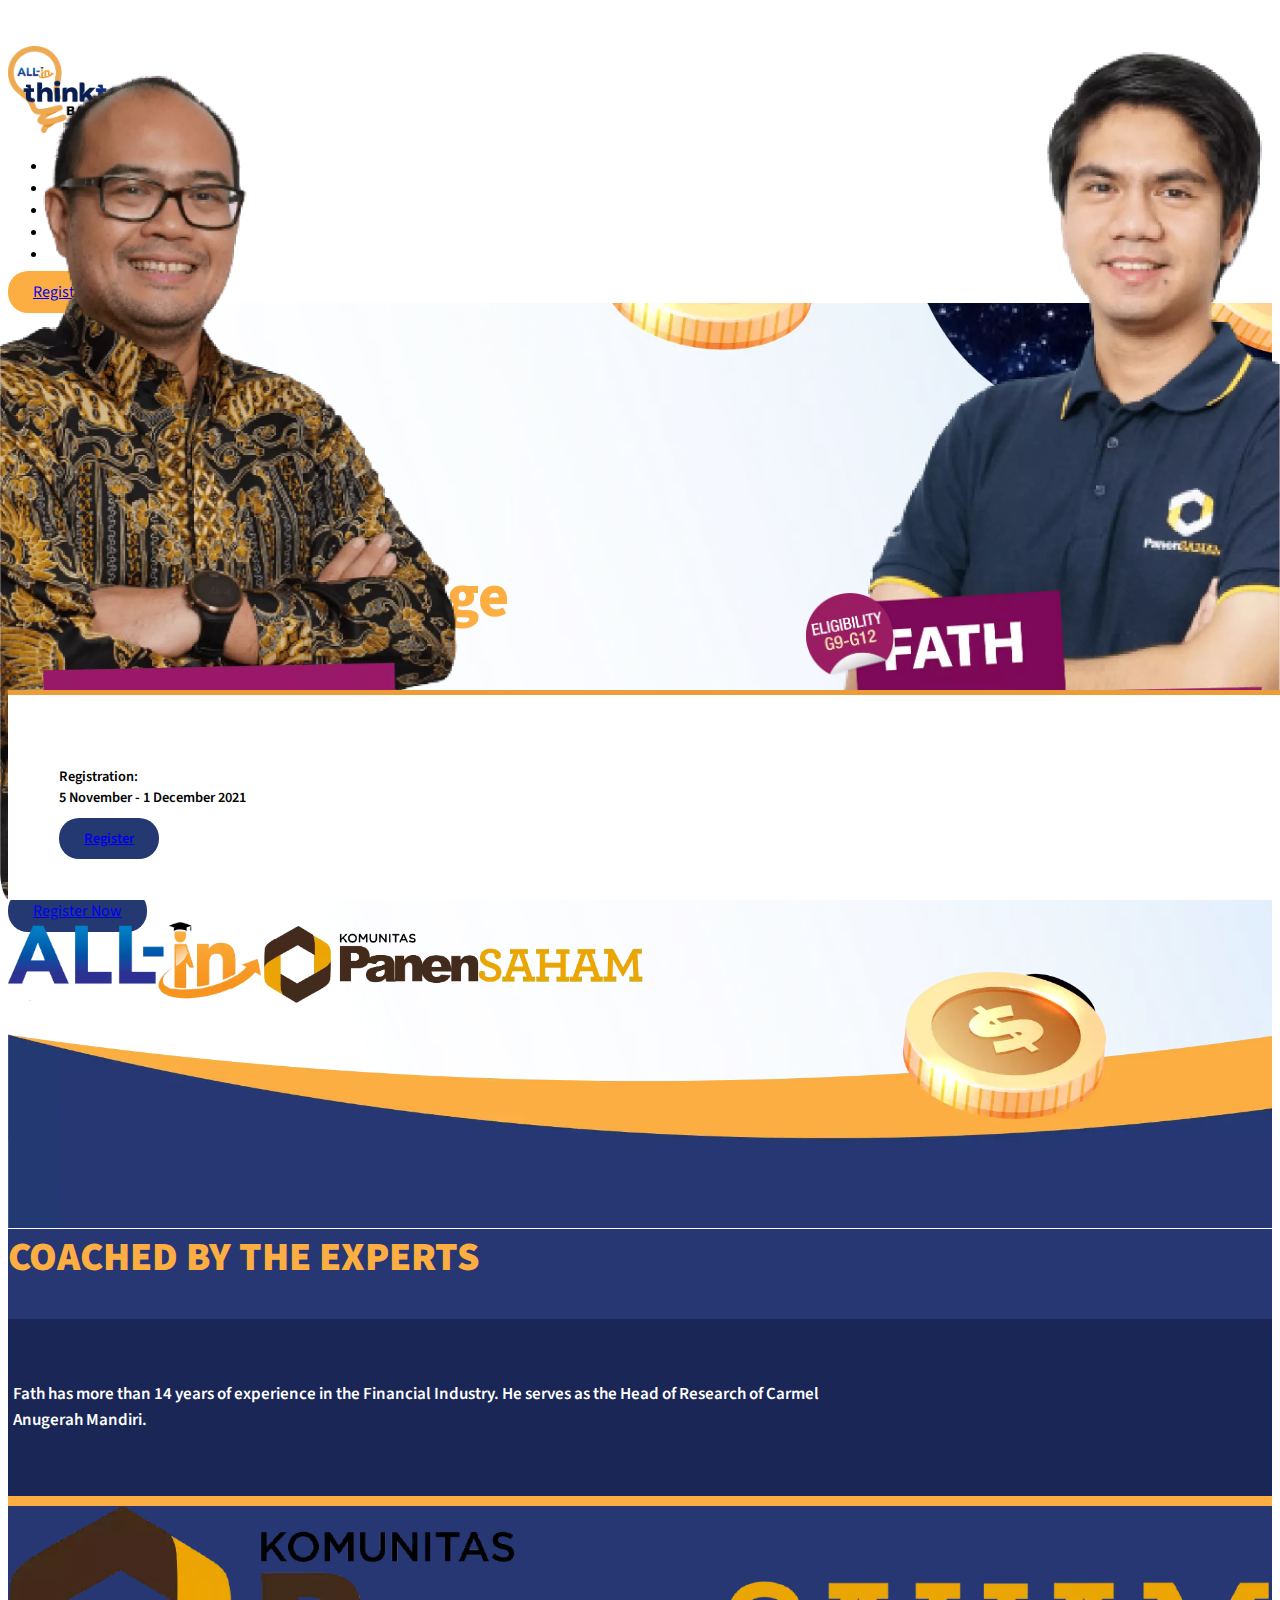
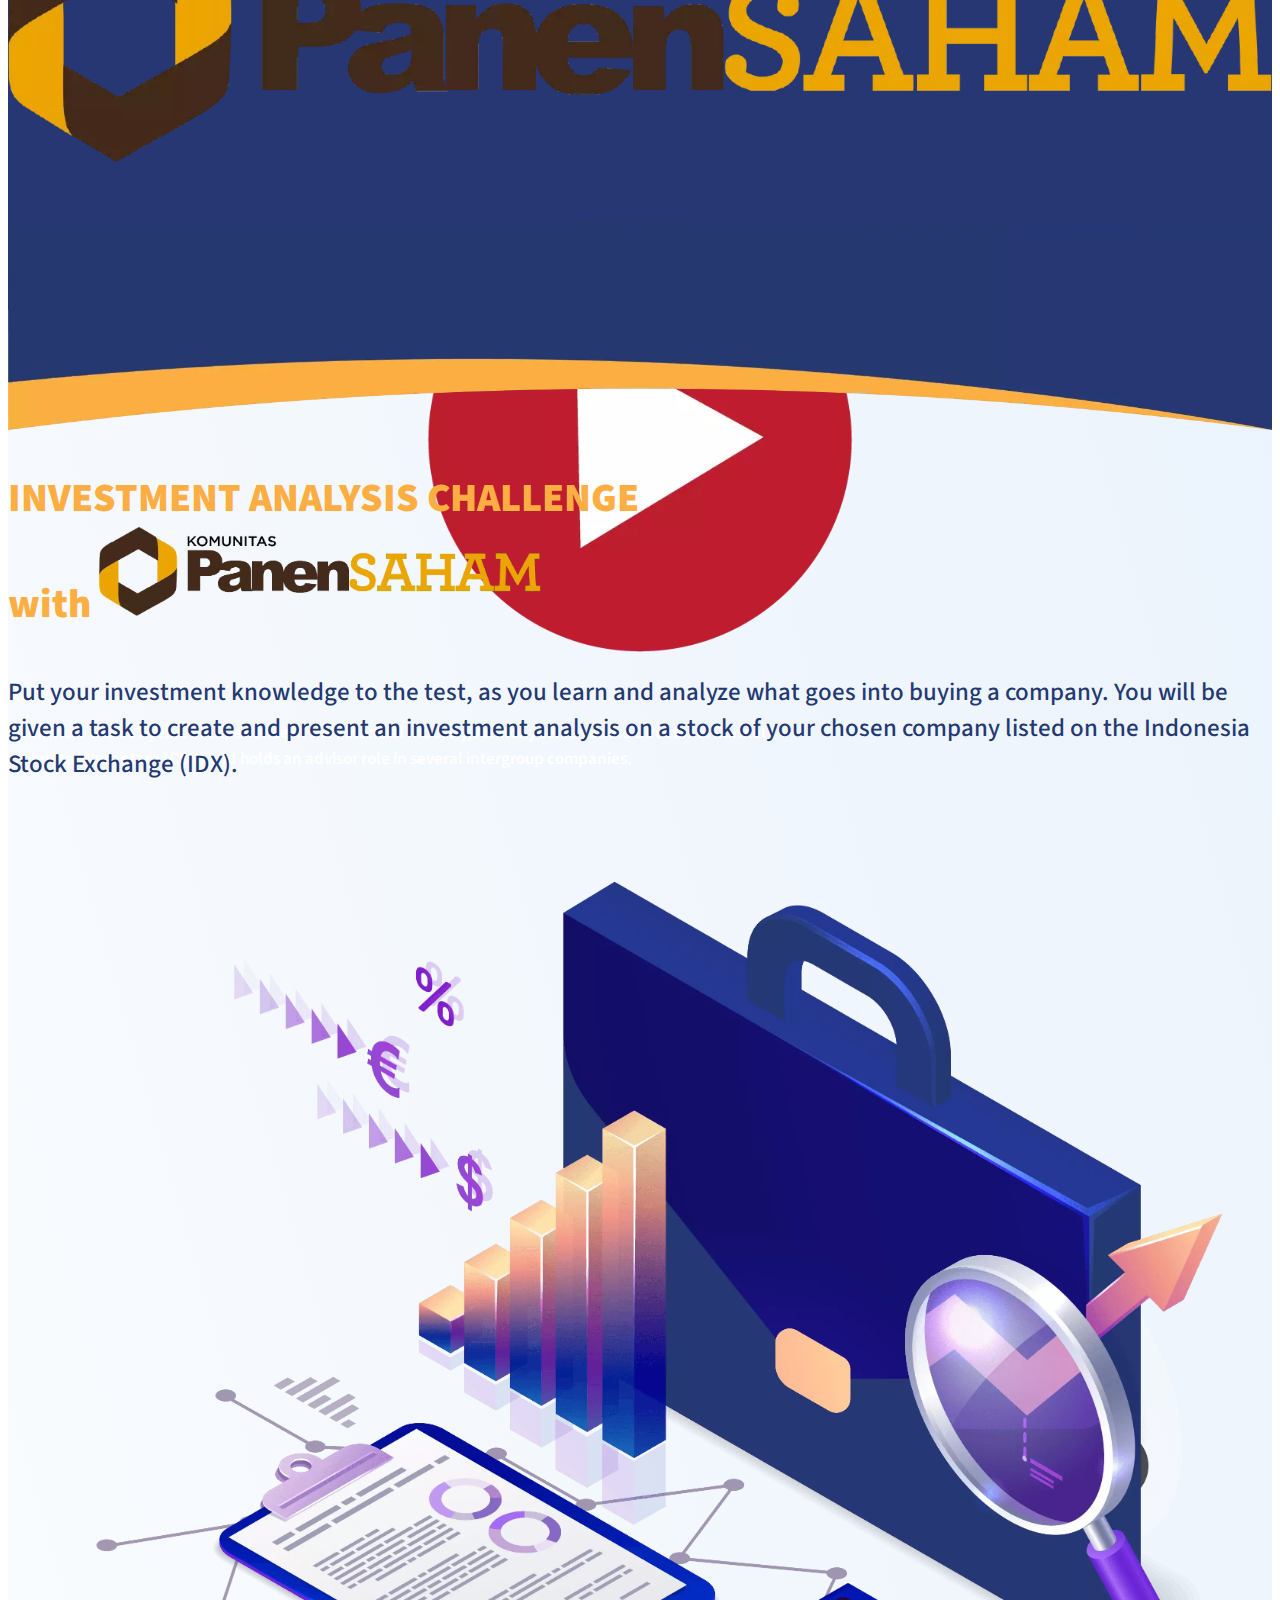
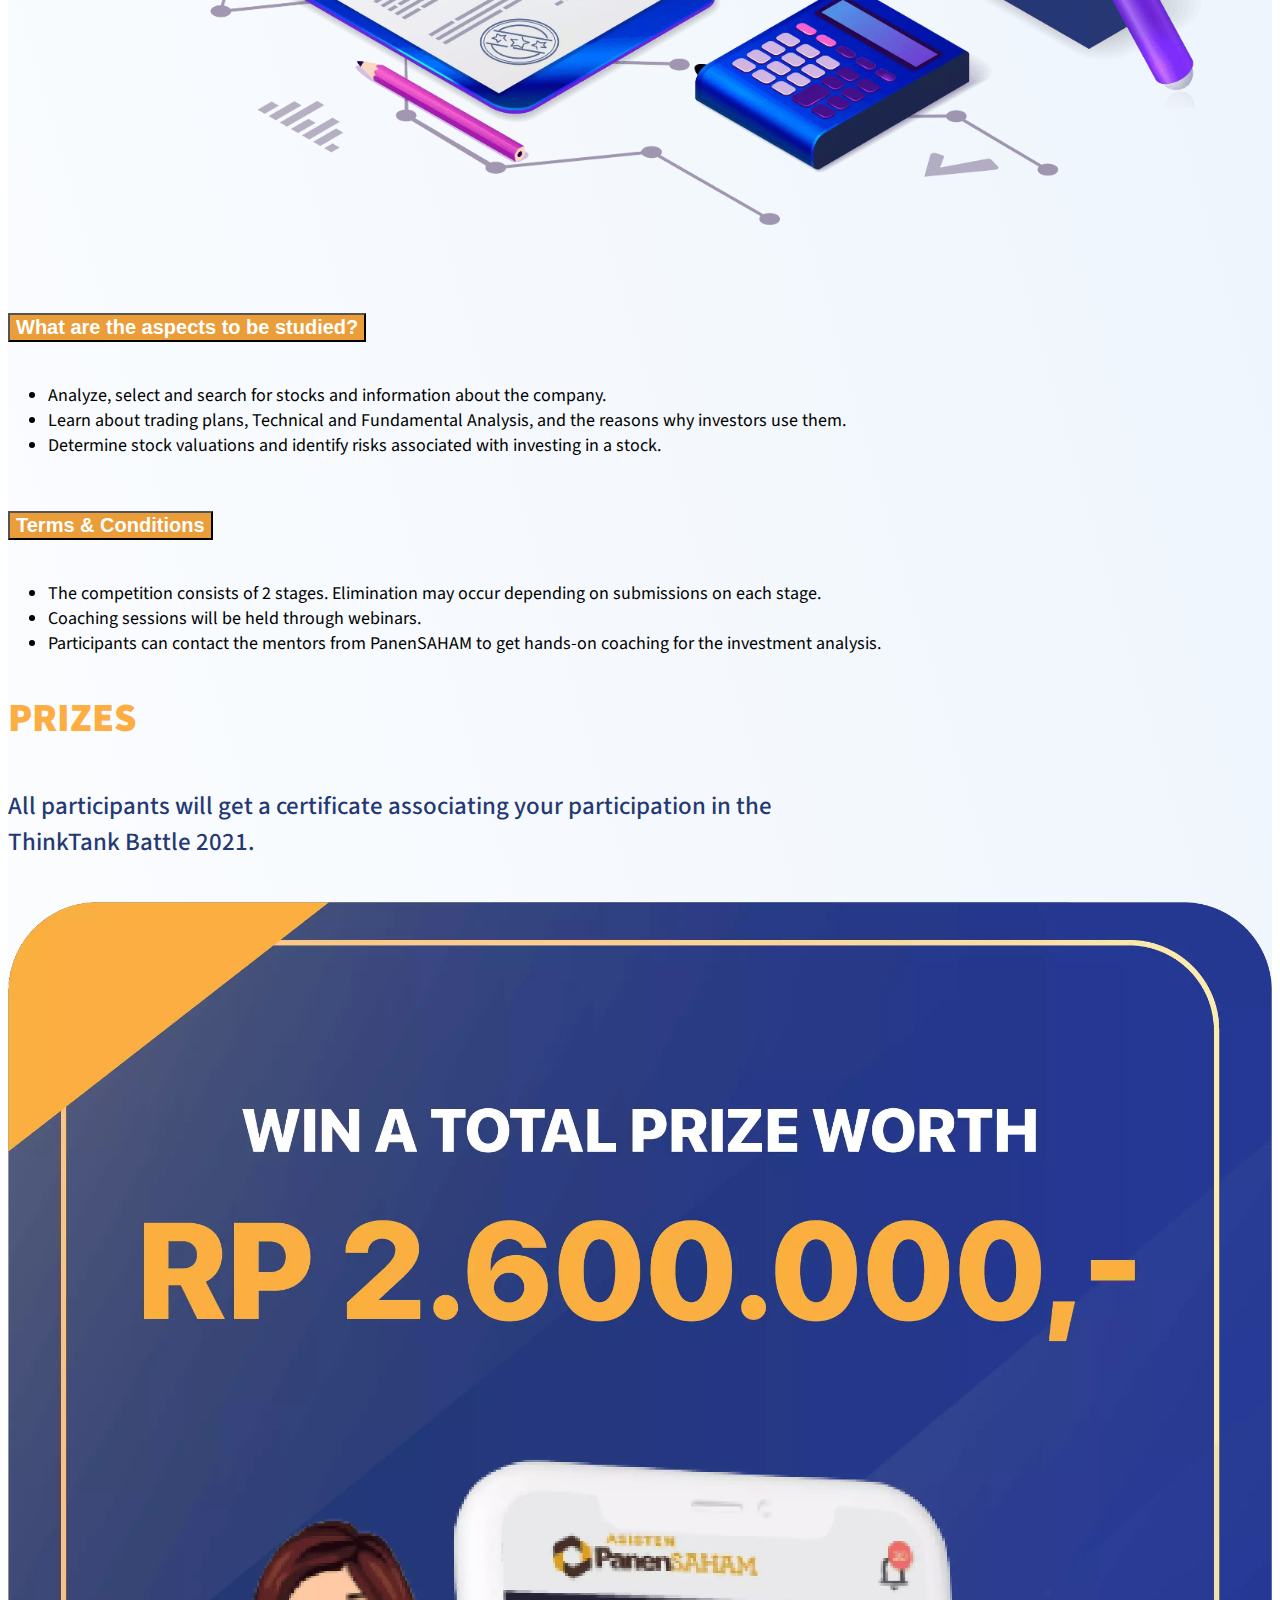
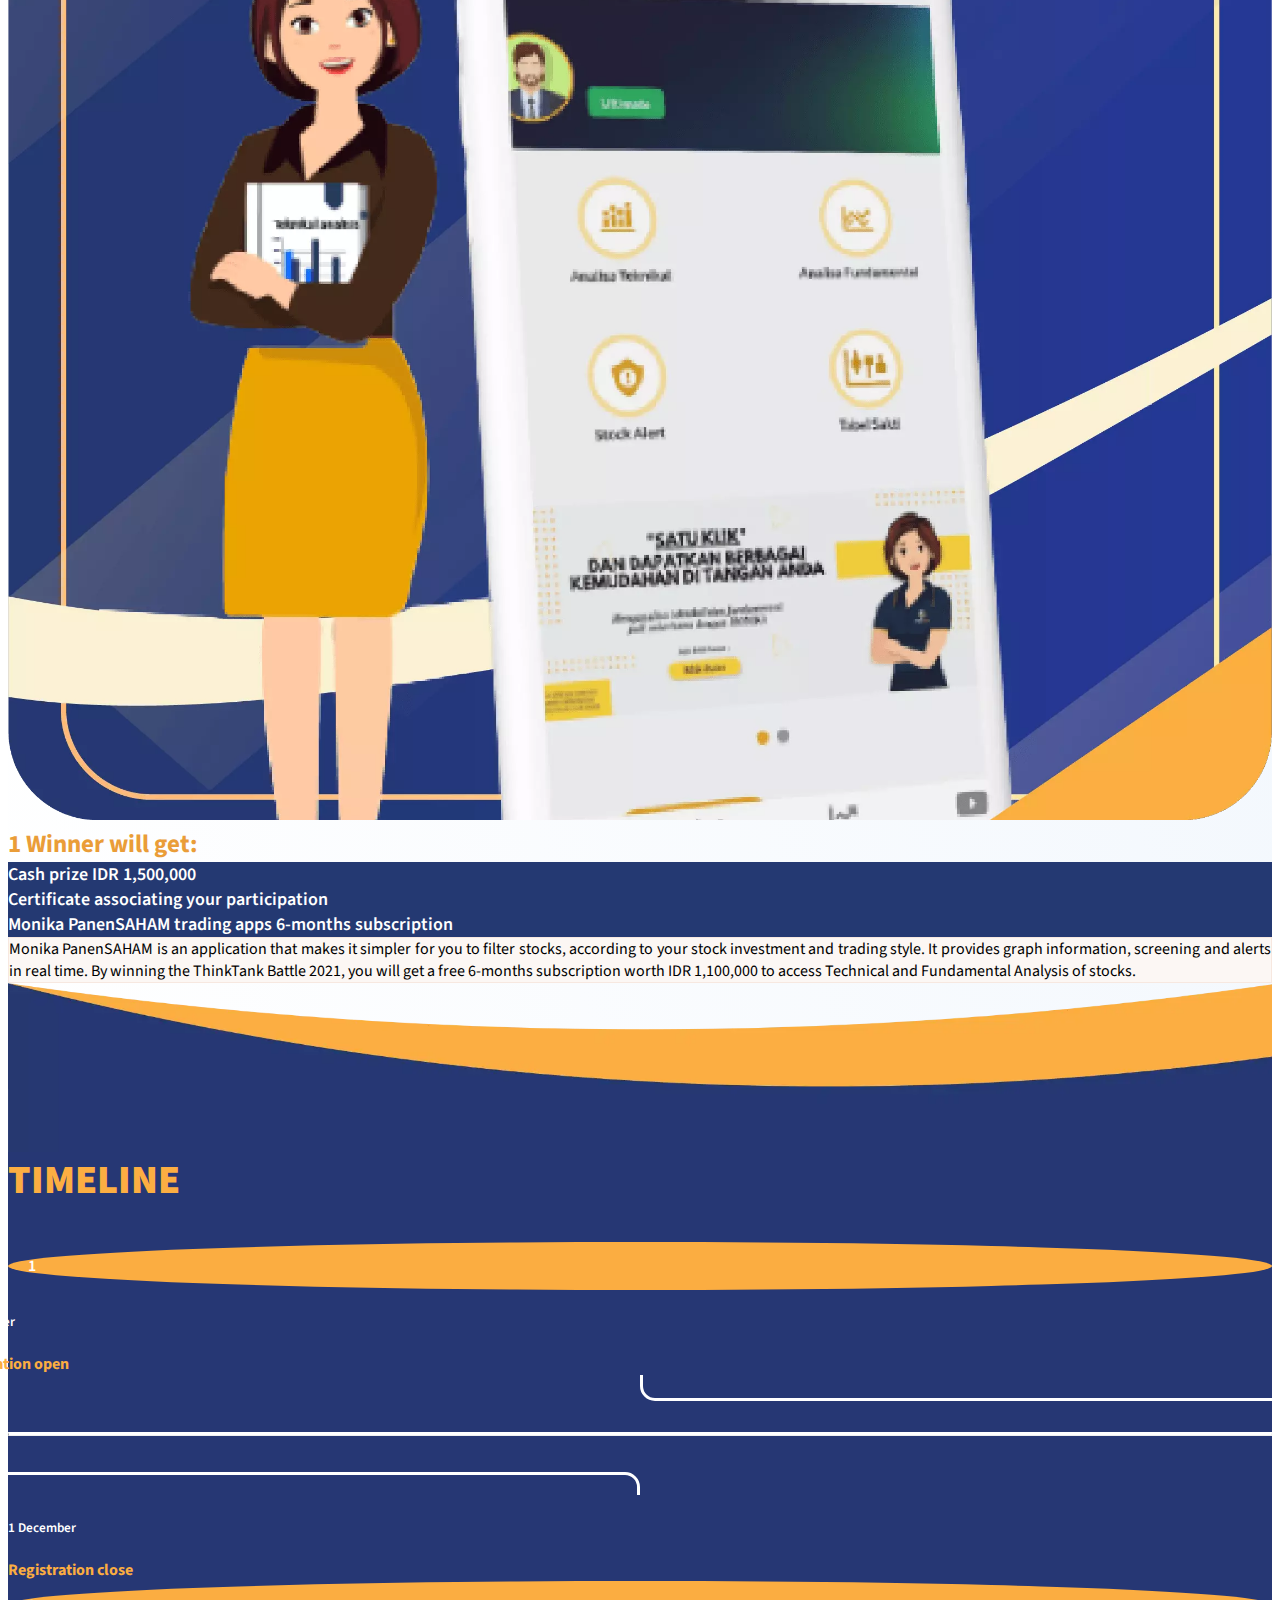
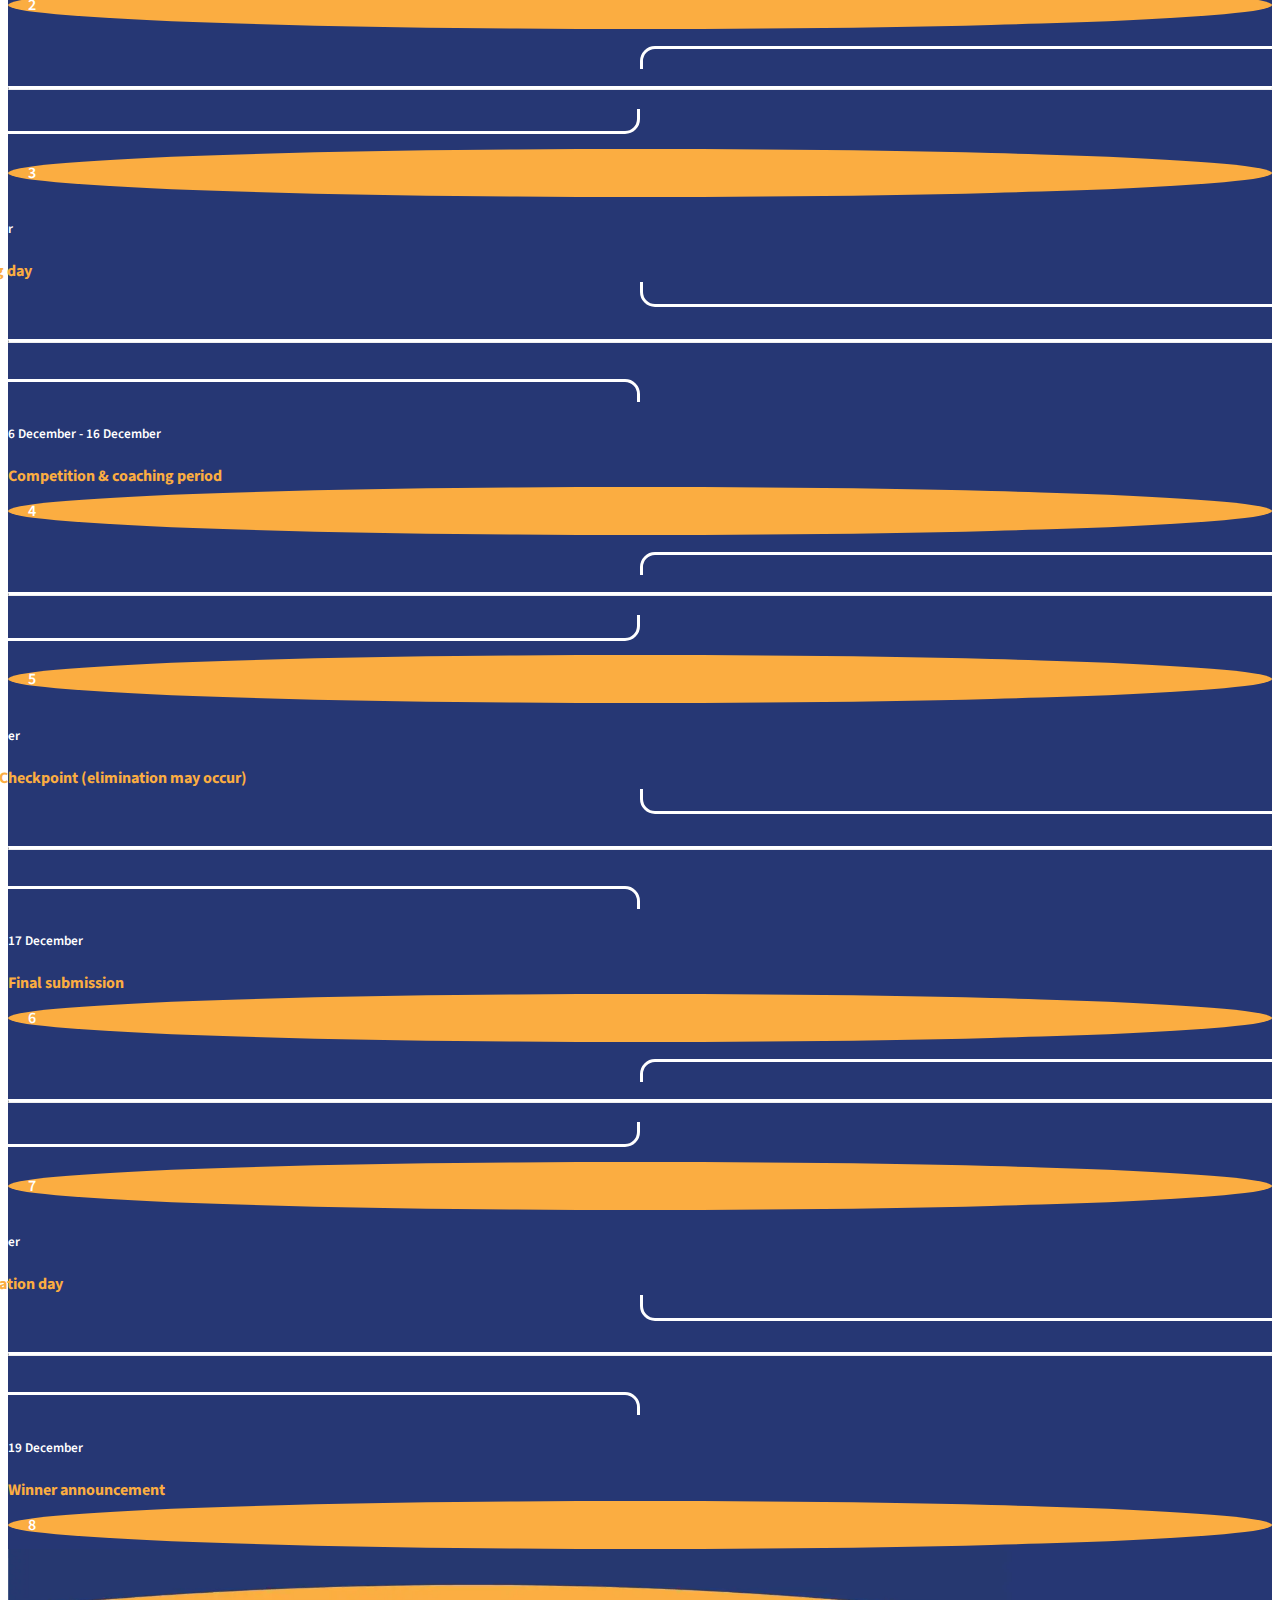
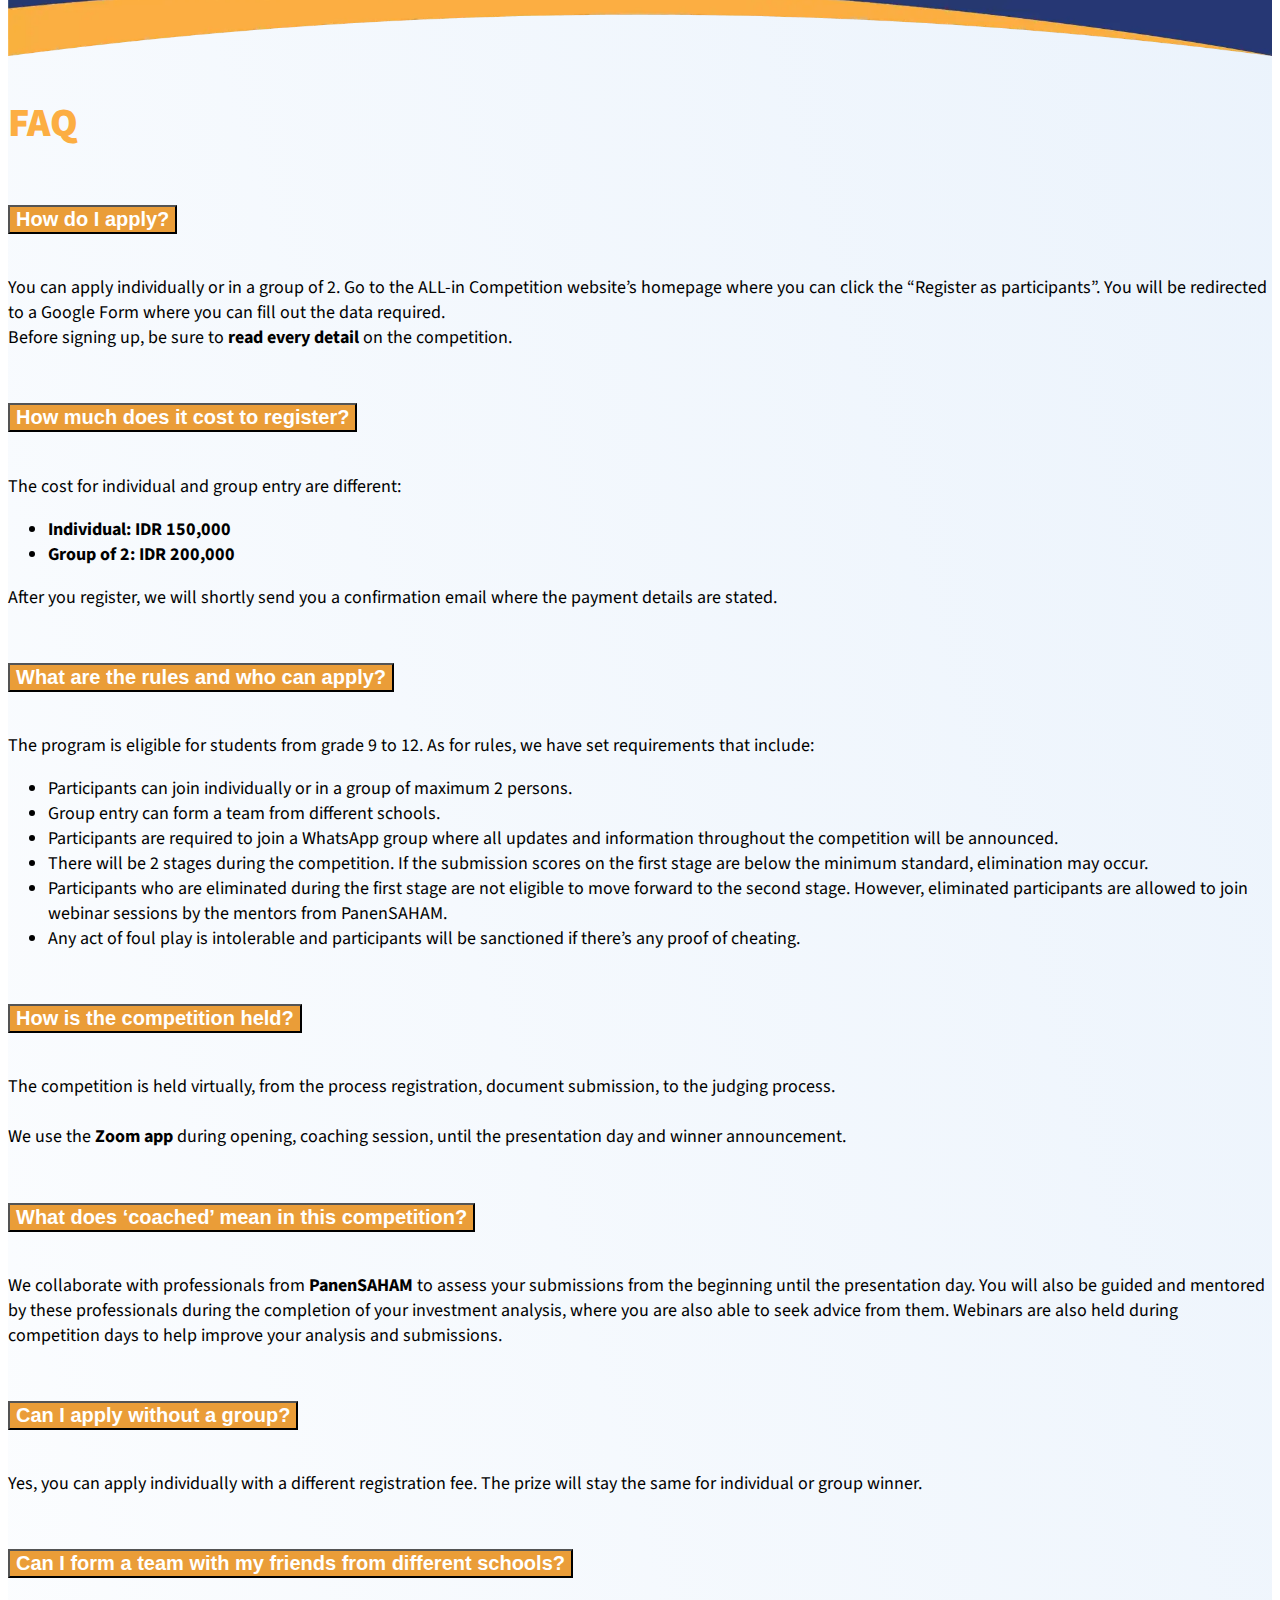
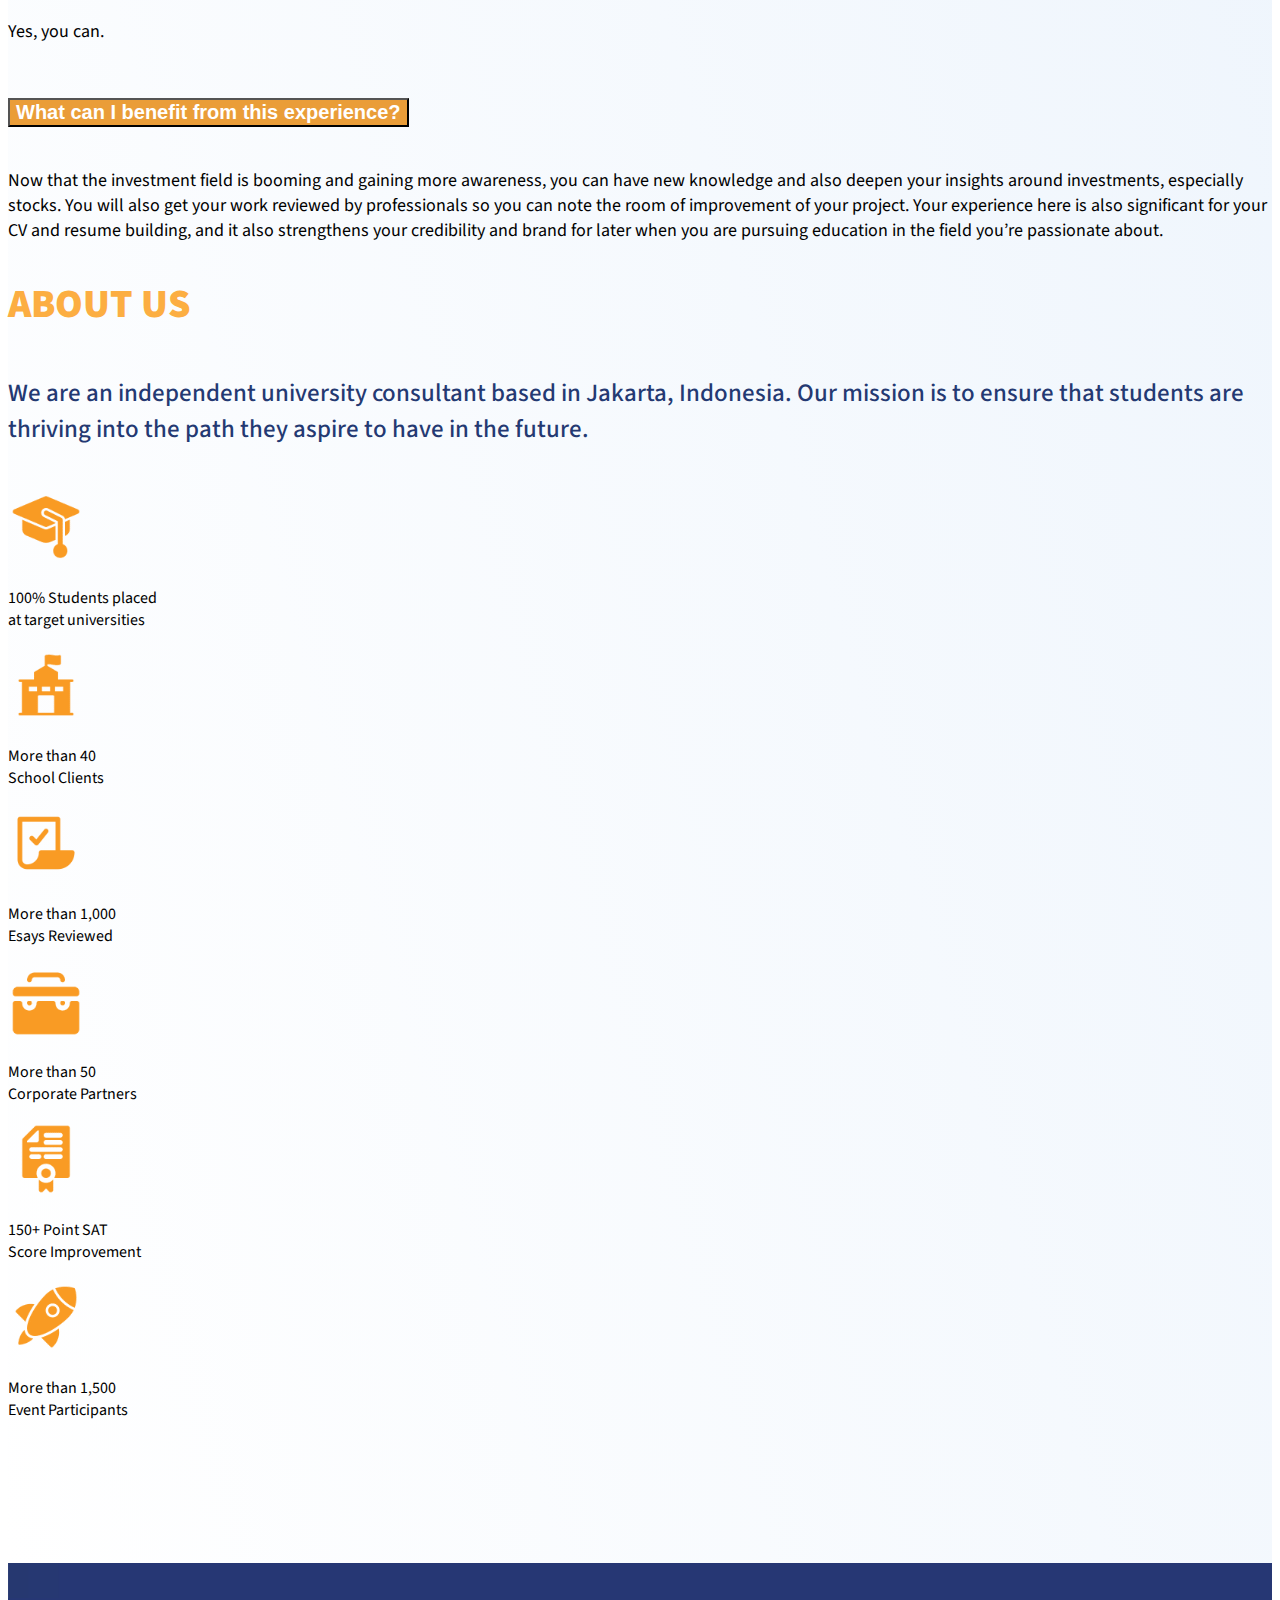
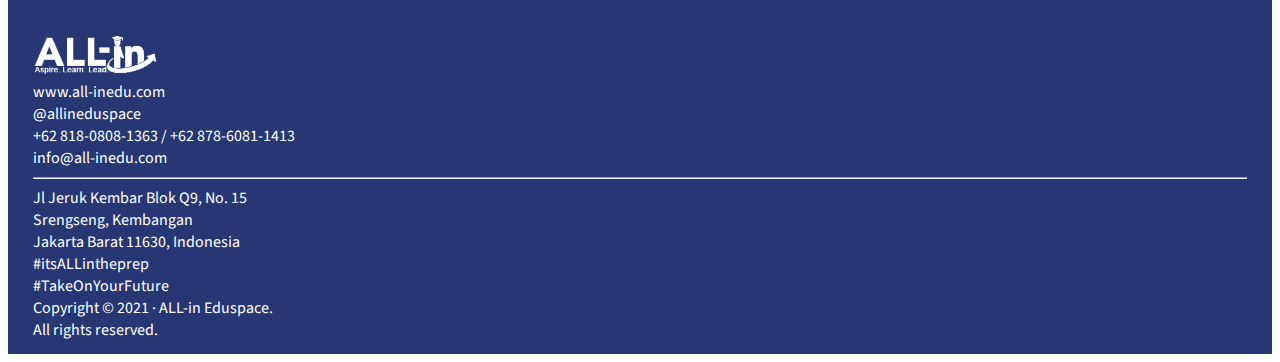
==== index.html @ e899d91d "3 nov 2021" ====
<!doctype html>
<html lang="en">

<head>
    <!-- Required meta tags -->
    <meta charset="utf-8">
    <meta name="viewport" content="width=device-width, initial-scale=1">
    <link rel="icon" href="assets/img/icon.ico" type="image/x-icon">
    <!-- Bootstrap CSS -->
    <link href="https://cdn.jsdelivr.net/npm/bootstrap@5.1.3/dist/css/bootstrap.min.css" rel="stylesheet"
        integrity="sha384-1BmE4kWBq78iYhFldvKuhfTAU6auU8tT94WrHftjDbrCEXSU1oBoqyl2QvZ6jIW3" crossorigin="anonymous">
    <link rel="stylesheet" href="assets/css/timeline.css">
    <link rel="stylesheet" href="https://cdnjs.cloudflare.com/ajax/libs/font-awesome/6.0.0-beta2/css/all.min.css"
        integrity="sha512-YWzhKL2whUzgiheMoBFwW8CKV4qpHQAEuvilg9FAn5VJUDwKZZxkJNuGM4XkWuk94WCrrwslk8yWNGmY1EduTA=="
        crossorigin="anonymous" referrerpolicy="no-referrer" />

    <title>Thinktank Battle 2021</title>
    <!-- Global site tag (gtag.js) - Google Analytics -->
    <script async src="https://www.googletagmanager.com/gtag/js?id=UA-133747692-2"></script>
    <script>
        window.dataLayer = window.dataLayer || [];
        function gtag() { dataLayer.push(arguments); }
        gtag('js', new Date());

        gtag('config', 'UA-133747692-2');
    </script>
    <style>
        @import url('https://fonts.googleapis.com/css2?family=Source+Sans+Pro:ital,wght@0,200;0,300;0,400;0,600;0,700;0,900;1,200;1,300;1,400;1,600;1,700;1,900&display=swap');

        body {
            font-family: 'Source Sans Pro', sans-serif;
        }

        h2 {
            font-size: 40px;
            font-weight: 900;
        }

        .bg-primary {
            background: #243972 !important;
        }

        .bg-info {
            background: #fcf7f4 !important;
            border: 1px solid #f7e8e0;
        }

        .color1 {
            color: #243972;
        }

        .color2 {
            color: #FCAE42;
        }

        .nav-link {
            padding: 10px 20px !important;
            font-weight: 600 !important;
        }

        .nav-link.active {
            background-color: #243972;
            border-radius: 15px;
            padding: 10px 20px !important;
            color: white !important;
        }

        .btn {
            border-radius: 20px;
            padding: 10px 25px;
        }

        .btn-primary {
            background: #243972 !important;
        }

        .btn-warning {
            background: #FCAE42;
        }

        .bg-navbar1 {
            padding-top: 3%;
            background: rgba(255, 255, 255, 0) !important;
            transition: all .2s ease-in-out;
        }

        .bg-navbar2 {
            padding-top: 1%;
            padding-bottom: 1%;
            background: rgb(255, 255, 255) !important;
            transition: all .2s ease-in-out;
        }

        #home {
            background: url('assets/img/Home\ background.webp');
            background-size: cover;
            /* min-height: 100vh; */
            padding-bottom: 10%;
        }

        .title {
            font-weight: 800;
            font-size: 60px !important;
            color: #FCAE42;
        }

        .sub-title {
            font-weight: 800;
            font-size: 35px !important;
            color: #243972;
        }

        .desc {
            font-weight: 500;
            font-size: 25px !important;
            color: #243972;
        }

        .eligibility {
            position: absolute;
            z-index: 999;
            width: 7%;
            right: 30%;
            bottom: 25%;
        }

        #competition {
            scroll-margin-top: 8em !important;
        }

        #coach {
            height: 80vh;
            background: #263774;
        }

        .card-allin {
            background: #1a2655;
            border-bottom: 10px solid #FCAE42;
        }

        .card-desc {
            padding: 5% 5px;
            line-height: 1.5em;
            width: 65%;
            font-size: 17px;
            font-weight: 600;
            color: white;
        }

        .card-image-r img {
            position: absolute;
            width: 40%;
            bottom: 0px;
            right: 0px;
        }

        .card-image-l img {
            position: absolute;
            width: 40%;
            bottom: 0px;
            left: 0px;
        }

        #prizes {
            scroll-margin-top: -48em !important;
            margin-top: -10%;
            padding-top: 10%;
            padding-bottom: 10%;
            min-height: 100vh;
            background: rgb(255, 255, 255);
            background: linear-gradient(74deg, rgba(255, 255, 255, 1) 0%, rgba(235, 243, 252, 1) 100%);
        }

        .term-title {
            font-size: 20px !important;
            background: #ea9d38;
            font-weight: 600;
            color: #000;
        }

        .term-body {
            font-size: 18px !important;
        }

        /* .accordion-item:first-of-type .term-title {
            background: #ea9d38 !important;
            color: #000 !important;
        } */

        /* .accordion-item:last-of-type .term-title {
            background: #ea9d38 !important;
            color: #fff !important;
        } */

        .list-allin {
            font-size: 18px;
            font-weight: 600;
            color: white;
        }

        #timeline {
            position: relative;
            scroll-margin-top: 10em !important;
            min-height: 100vh;
            background: #263774;
            margin-top: -5%;
            /* padding-bottom: 10%; */
            z-index: 5;
        }

        #faq {
            position: relative;
            z-index: -2;
            margin-top: -10%;
            padding-top: 10%;
            padding-bottom: 10%;
            min-height: 100vh;
            background: rgb(255, 255, 255);
            background: linear-gradient(74deg, rgba(255, 255, 255, 1) 0%, rgba(235, 243, 252, 1) 100%);
        }

        .accordion-button:not(.collapsed) {
            color: #fff !important;
            background: #263774 !important;
        }

        .accordion-button {
            color: #fff !important;
            background: #ea9d38 !important;
        }

        footer {
            padding: 3% 2% 1% 2%;
            background: #263774;
            color: white !important;
            font-size: 16px !important;
        }

        footer a {
            text-decoration: none;
            color: white !important;
        }

        footer a:hover {
            color: #ea9d38 !important;
        }

        .navbar-brand {
            width: 12%;
        }



        @media only screen and (max-width: 600px) {
            .navbar-brand {
                width: 35%;
            }

            .navbar-collapse {
                background: white !important;
            }

            .navbar-nav {
                margin-top: 20px !important;
                display: block !important;
            }

            .nav-item a {
                color: #000 !important;
                border-bottom: 2px solid #dedede;
            }

            .nav-link.active {
                border-radius: 0 !important;
                background: #ea9d38 !important;
                color: #000 !important;
            }

            #home {
                padding-top: 10%;
                height: auto !important;
                background-size: cover !important;
                background-repeat: no-repeat;
                padding-bottom: 10%;
                background-position: top;
            }

            h2 {
                font-size: 25px !important;
            }

            .title {
                font-size: 35px !important;
                text-shadow: -1px 0 white, 0 1px white, 1px 0 white, 0 -1px white;
            }

            .sub-title {
                font-size: 20px !important;
            }

            .desc {
                font-size: 18px !important;
            }

            .eligibility {
                position: relative !important;
                /* display: flex; */
                float: right;
                top: 0 !important;
                right: 20% !important;
                width: 17% !important;
            }

            #coach {
                height: auto !important;
                padding-bottom: 5% !important;
            }

            .card-desc {
                font-size: 16px !important;
            }

            .accordion-button {
                font-size: 17px !important;
            }

            .btn-reg {
                background: #263774;
                margin-bottom: 20px !important;
            }

            #regBtn {
                border: none;
                background: none !important;
                color: #fff !important;
                font-weight: 600;
            }

            #timeline {
                padding-bottom: 20% !important;
            }

            .icon-desc {
                font-size: 12px;
                line-height: 13px !important;
            }

            .icon-img img {
                width: 40%;
            }
        }


        #register {
            transition: all .2s ease-in-out;
        }

        .stiky-allin {
            border-top: 5px solid #ea9d38;
            position: fixed;
            width: 100%;
            bottom: 0;
            z-index: 999;
            background: #fff;
            padding: 4% 4%;
            transition: all .2s ease-in-out;
        }

        .stiky-allin h4,
        .stiky-allin a {
            font-size: 90%;
            font-weight: 600;
        }
    </style>
</head>

<body>
    <div class="container-fluid p-0" id="register">
        <div class="stiky-allin d-md-none">
            <div class="row align-items-center">
                <div class="col-7">
                    <h4>Registration:<br> 5 November - 1 December 2021</h4>
                </div>
                <div class="col-5 text-end">
                    <a href="https://bit.ly/allincompetition2021-registration" target="_blank"
                        class="btn btn-primary">Register</a>
                </div>
            </div>
        </div>
    </div>

    <nav id="nav" class="navbar fixed-top bg-navbar1 navbar-expand-lg navbar-light bg-light">
        <div class="container">
            <img src="assets/img/logo think tank battle.webp" class="navbar-brand pe-5">
            <button class="navbar-toggler" type="button" data-bs-toggle="collapse" data-bs-target="#navbarTogglerDemo03"
                aria-controls="navbarTogglerDemo03" aria-expanded="false" aria-label="Toggle navigation">
                <span class="navbar-toggler-icon"></span>
            </button>
            <div class="collapse navbar-collapse" id="navbarTogglerDemo03">
                <div class="navbar-nav me-auto mb-2 mb-lg-0">
                    <ul class="navbar-nav me-auto mb-2 mb-lg-0">
                        <li class="nav-item">
                            <a class="nav-link" id="mhome" href="#home">Home</a>
                        </li>
                        <li class="nav-item">
                            <a class="nav-link" id="mcompetition" href="#competition">The Competition</a>
                        </li>
                        <li class="nav-item">
                            <a class="nav-link" id="mprizes" href="#prizes">Prizes</a>
                        </li>
                        <li class="nav-item">
                            <a class="nav-link" id="mtimeline" href="#timeline">Timeline</a>
                        </li>
                        <li class="nav-item">
                            <a class="nav-link" id="mfaq" href="#faq">FAQ</a>
                        </li>
                    </ul>
                </div>

                <div class="d-md-flex btn-reg">
                    <a href="https://bit.ly/allincompetition2021-registration" target="_blank"
                        class="btn btn-warning d-md-none" id="regBtn">Register</a>
                </div>
            </div>
        </div>
    </nav>

    <div id="home">
        <div class="container" style="padding-top: 10%;">
            <div class="row">
                <div class="col-md-7">
                    <h1 class="text-uppercase title">Investment <br> Analysis
                        Challenge</h1>
                    <h3 class="mb-md-5 sub-title">Online Competition, 06 - 18 December 2021</h3>
                    <h5 class="mb-4 desc">
                        <hr width="30%">
                        Get professional coaching from PanenSAHAM and win prizes with a total worth Rp2.6
                        million!
                        <br>
                        <b>
                            Registration: 5 November - 1 December 2021
                        </b>
                    </h5>
                    <img src="assets/img/ELigibility.webp" class="eligibility">
                    <a href="https://bit.ly/allincompetition2021-registration" target="_blank"
                        class="btn btn-primary">Register Now</a>
                    <div class="mt-4">
                        <img src="assets/img/logo all-in .webp" width="20%" class="pe-3">
                        <img src="assets/img/logo panen saham.webp" width="30%">
                    </div>
                </div>
            </div>
        </div>
    </div>

    <img src="assets/img/List atas + koin.webp" width="100%" style="margin-top:-13%; margin-bottom: -3%;">
    <div id="coach">
        <div class="container">
            <div class="row">
                <div class="col-md-12 mb-5 text-center">
                    <h2 class="color2">COACHED BY THE EXPERTS</h2>
                </div>
                <div class="my-2"></div>
            </div>
            <div class="row">
                <div class="col-md-4 mb-3 d-flex align-items-stretch">
                    <div class="card shadow card-allin">
                        <div class="card-body ">
                            <div class="card-image-r">
                                <img src="assets/img/fath.webp">
                            </div>
                            <div class="card-desc">
                                Fath has more than 14 years of experience in the Financial Industry. He serves as
                                the Head of Research of Carmel Anugerah Mandiri.
                            </div>
                        </div>
                    </div>
                </div>
                <div class="col-md-4 mb-3 d-flex align-items-stretch">
                    <a href="https://www.youtube.com/watch?v=AW8piZFYsVo&ab_channel=KomunitasPanenSaham"
                        target="_blank">
                        <div class="card" style="width: 100%;">
                            <div class="card-body text-center m-5">
                                <img src="assets/img/Panen saham youtube.webp" width="100%">
                            </div>
                        </div>
                    </a>
                </div>
                <div class="col-md-4 mb-3 text-end d-flex align-items-stretch">
                    <div class="card shadow card-allin">
                        <div class="card-body">
                            <div class="card-image-l">
                                <img src="assets/img/Anthony.webp">
                            </div>
                            <div class="card-desc float-end">
                                With more than 17 years of experience in the Financial Industry, Anthony serves as the
                                Director of Carmel Sekuritas
                                Nusantara (CSN) and holds an advisor role in several intergroup companies.
                            </div>
                        </div>
                    </div>
                </div>
            </div>
        </div>
    </div>
    <img src="assets/img/List bawah .webp" width="100%" style="margin-top: -10%;">

    <div id="prizes">
        <div class="container mt-5">
            <div class="row mt-5" id="competition">
                <div class="col-md-6">
                    <h2 class="color2">INVESTMENT ANALYSIS CHALLENGE <br> with <img
                            src="assets/img//logo panen saham.webp" width="35%">
                    </h2>
                    <div class="my-5"></div>
                    <h5 class="desc lh-base">
                        Put your investment knowledge to the test, as you learn and analyze what goes into buying a
                        company.
                        You will be given a task to create and present an investment analysis on a stock of your chosen
                        company listed on the
                        Indonesia Stock Exchange (IDX).
                    </h5>
                </div>
                <div class="col-md-6">
                    <img src="assets/img/aset investment.webp" width="100%">
                </div>
            </div>
            <div class="row justify-content-center">
                <div class="col-md-8">
                    <div class="accordion" id="terms">
                        <div class="accordion-item">
                            <h2 class="accordion-header" id="headingOne">
                                <button class="accordion-button term-title collapsed" type="button"
                                    data-bs-toggle="collapse" data-bs-target="#term1">
                                    What are the aspects to be studied?
                                </button>
                            </h2>
                            <div id="term1" class="accordion-collapse collapse" data-bs-parent="#terms">
                                <div class="accordion-body term-body">
                                    <ul class="lh-base">
                                        <li>Analyze, select and search for stocks and information about the company.
                                        </li>
                                        <li>Learn about trading plans, Technical and Fundamental Analysis, and the
                                            reasons
                                            why investors use them.</li>
                                        <li>Determine stock valuations and identify risks associated with investing in a
                                            stock.</li>
                                    </ul>
                                </div>
                            </div>
                        </div>
                        <div class="accordion-item mt-3 border">
                            <h2 class="accordion-header" id="headingTwo">
                                <button class="accordion-button term-title collapsed collapsed" type="button"
                                    data-bs-toggle="collapse" data-bs-target="#term2">
                                    Terms & Conditions
                                </button>
                            </h2>
                            <div id="term2" class="accordion-collapse collapse" data-bs-parent="#terms">
                                <div class="accordion-body term-body">
                                    <ul>
                                        <li>
                                            The competition consists of 2 stages. Elimination may occur depending on
                                            submissions on each stage.
                                        </li>
                                        <li>
                                            Coaching sessions will be held through webinars.
                                        </li>
                                        <li>Participants can contact the mentors from PanenSAHAM to get hands-on
                                            coaching for the investment analysis.</li>
                                    </ul>
                                </div>
                            </div>
                        </div>
                    </div>
                </div>
            </div>
        </div>
        <div class="container mt-5">
            <div class="row justify-content-center pt-3">
                <div class="col-md-10">
                    <div class="text-center">
                        <h2 class="color2">PRIZES
                        </h2>
                        <h5 class="desc">
                            All participants will get a certificate associating your participation in the <br> ThinkTank
                            Battle 2021.
                        </h5>
                    </div>
                </div>
            </div>
            <div class="row mt-3 justify-content-center align-items-center">
                <div class="col-md-3 mb-3">
                    <img src="assets/img/prizes.webp" width="100%">
                </div>
                <div class="col-md-5">
                    <div class="desc " style="color:#EA9D38;">
                        <b>1 Winner will get:</b>
                    </div>
                    <div class="bg-primary mb-1 p-3 list-allin">
                        Cash prize IDR 1,500,000
                    </div>
                    <div class="bg-primary mb-1 p-3 list-allin">
                        Certificate associating your participation
                    </div>
                    <div class="bg-primary p-3 list-allin">
                        Monika PanenSAHAM trading apps 6-months subscription
                    </div>
                    <div class="bg-info p-3" style="text-align: justify;">
                        Monika PanenSAHAM is an application that makes it simpler for you to filter stocks, according to
                        your stock investment
                        and trading style. It provides graph information, screening and alerts in real time. By winning
                        the ThinkTank Battle
                        2021, you will get a free 6-months subscription worth IDR 1,100,000 to access Technical and
                        Fundamental Analysis of
                        stocks.
                    </div>
                </div>
            </div>
        </div>
    </div>
    <img src="assets/img/list atas .webp" width="100%" style="margin-top: -10%;">

    <div id="timeline">
        <div class="container mb-5">
            <div class="row">
                <div class="col-md-12 text-center">
                    <h2 class="color2">TIMELINE
                    </h2>
                </div>
            </div>
        </div>
        <div class="container">
            <div class="row justify-content-center">
                <div class="col-md-6">
                    <!--first section-->
                    <div class="row align-items-center how-it-works d-flex">
                        <div class="col-2 text-center bottom d-inline-flex justify-content-center align-items-center">
                            <div class="circle">1</div>
                        </div>
                        <div class="col-10 text-white" style="margin-left:-5%">
                            <h5><i class="fas fa-calendar-alt me-2"></i> 5 November</h5>
                            Registration open
                        </div>
                    </div>

                    <!--path between 1-2-->
                    <div class="row timeline">
                        <div class="col-2">
                            <div class="corner top-right"></div>
                        </div>
                        <div class="col-8">
                            <hr />
                        </div>
                        <div class="col-2">
                            <div class="corner left-bottom"></div>
                        </div>
                    </div>
                    <!--second section-->
                    <div class="row align-items-center justify-content-end how-it-works d-flex">
                        <div class="col-10 text-white text-end" style="margin-right:-5%">
                            <h5>1 December <i class="fas fa-calendar-alt ms-2"></i></h5>
                            Registration close
                        </div>
                        <div class="col-2 text-center full d-inline-flex justify-content-center align-items-center">
                            <div class="circle">2</div>
                        </div>
                    </div>
                    <!--path between 2-3-->
                    <div class="row timeline">
                        <div class="col-2">
                            <div class="corner right-bottom"></div>
                        </div>
                        <div class="col-8">
                            <hr />
                        </div>
                        <div class="col-2">
                            <div class="corner top-left"></div>
                        </div>
                    </div>
                    <!--third section-->

                    <div class="row align-items-center how-it-works d-flex">
                        <div class="col-2 text-center top d-inline-flex justify-content-center align-items-center">
                            <div class="circle">3</div>
                        </div>
                        <div class="col-10 text-white" style="margin-left:-5%">
                            <h5><i class="fas fa-calendar-alt me-2"></i> 3 December</h5>
                            Opening day
                        </div>
                    </div>
                    <div class="row timeline">
                        <div class="col-2">
                            <div class="corner top-right"></div>
                        </div>
                        <div class="col-8">
                            <hr />
                        </div>
                        <div class="col-2">
                            <div class="corner left-bottom"></div>
                        </div>
                    </div>
                    <!--second section-->
                    <div class="row align-items-center justify-content-end how-it-works d-flex">
                        <div class="col-10 text-white text-end" style="margin-right:-5%">
                            <h5>6 December - 16 December <i class="fas fa-calendar-alt ms-2"></i></h5>
                            Competition & coaching period
                        </div>
                        <div class="col-2 text-center full d-inline-flex justify-content-center align-items-center">
                            <div class="circle">4</div>
                        </div>
                    </div>
                    <div class="row timeline">
                        <div class="col-2">
                            <div class="corner right-bottom"></div>
                        </div>
                        <div class="col-8">
                            <hr />
                        </div>
                        <div class="col-2">
                            <div class="corner top-left"></div>
                        </div>
                    </div>

                    <div class="row align-items-center how-it-works d-flex">
                        <div class="col-2 text-center bottom d-inline-flex justify-content-center align-items-center">
                            <div class="circle">5</div>
                        </div>
                        <div class="col-10 text-white" style="margin-left:-5%">
                            <h5><i class="fas fa-calendar-alt me-2"></i> 12 December</h5>
                            Stage 1 Checkpoint (elimination may occur)
                        </div>
                    </div>
                    <div class="row timeline">
                        <div class="col-2">
                            <div class="corner top-right"></div>
                        </div>
                        <div class="col-8">
                            <hr />
                        </div>
                        <div class="col-2">
                            <div class="corner left-bottom"></div>
                        </div>
                    </div>

                    <div class="row align-items-center justify-content-end how-it-works d-flex">
                        <div class="col-10 text-white text-end" style="margin-right:-5%">
                            <h5>17 December <i class="fas fa-calendar-alt ms-2"></i></h5>
                            Final submission
                        </div>
                        <div class="col-2 text-center full d-inline-flex justify-content-center align-items-center">
                            <div class="circle">6</div>
                        </div>
                    </div>
                    <div class="row timeline">
                        <div class="col-2">
                            <div class="corner right-bottom"></div>
                        </div>
                        <div class="col-8">
                            <hr />
                        </div>
                        <div class="col-2">
                            <div class="corner top-left"></div>
                        </div>
                    </div>

                    <div class="row align-items-center how-it-works d-flex">
                        <div class="col-2 text-center bottom d-inline-flex justify-content-center align-items-center">
                            <div class="circle">7</div>
                        </div>
                        <div class="col-10 text-white" style="margin-left:-5%">
                            <h5><i class="fas fa-calendar-alt me-2"></i> 18 December</h5>
                            Presentation day
                        </div>
                    </div>
                    <div class="row timeline">
                        <div class="col-2">
                            <div class="corner top-right"></div>
                        </div>
                        <div class="col-8">
                            <hr />
                        </div>
                        <div class="col-2">
                            <div class="corner left-bottom"></div>
                        </div>
                    </div>
                    <div class="row align-items-center justify-content-end how-it-works d-flex">
                        <div class="col-10 text-white text-end" style="margin-right:-5%">
                            <h5>19 December <i class="fas fa-calendar-alt ms-2"></i></h5>
                            Winner announcement
                        </div>
                        <div class="col-2 text-center full d-inline-flex justify-content-center align-items-center">
                            <div class="circle">8</div>
                        </div>
                    </div>


                </div>
            </div>
        </div>
    </div>
    <img src="assets/img/List bawah .webp" width="100%" style="margin-top: -8%; position: relative; z-index: 3;">

    <div id="faq" style="position: relative; z-index: 1;">
        <div class="container mb-5">
            <div class="row justify-content-center">
                <div class="col-md-12 text-center">
                    <h2 class="color2">FAQ
                    </h2>
                </div>
                <div class="col-md-8 pt-4">
                    <div class="accordion" id="faqs">
                        <div class="accordion-item">
                            <h2 class="accordion-header" id="headingOne">
                                <button class="accordion-button term-title collapsed" type="button"
                                    data-bs-toggle="collapse" data-bs-target="#faq1">
                                    How do I apply?
                                </button>
                            </h2>
                            <div id="faq1" class="accordion-collapse collapse" data-bs-parent="#faqs">
                                <div class="accordion-body term-body">
                                    <p>
                                        You can apply individually or in a group of 2. Go to the ALL-in Competition
                                        website’s homepage where you can click the
                                        “Register as participants”. You will be redirected to a Google Form where you
                                        can fill out the data required. <br>
                                        Before signing up, be sure to <b>read every detail </b> on the competition.
                                    </p>
                                </div>
                            </div>
                        </div>
                        <div class="accordion-item mt-2 border">
                            <h2 class="accordion-header" id="headingTwo">
                                <button class="accordion-button term-title collapsed collapsed" type="button"
                                    data-bs-toggle="collapse" data-bs-target="#faq2">
                                    How much does it cost to register?
                                </button>
                            </h2>
                            <div id="faq2" class="accordion-collapse collapse" data-bs-parent="#faqs">
                                <div class="accordion-body term-body">
                                    <p>
                                        The cost for individual and group entry are different:
                                    </p>
                                    <b>
                                        <ul>
                                            <li>
                                                Individual: IDR 150,000
                                            </li>
                                            <li>
                                                Group of 2: IDR 200,000
                                            </li>
                                        </ul>
                                    </b>
                                    <p>
                                        After you register, we will shortly send you a confirmation email where the
                                        payment
                                        details are stated.
                                    </p>
                                </div>
                            </div>
                        </div>
                        <div class="accordion-item mt-2 border">
                            <h2 class="accordion-header" id="headingTwo">
                                <button class="accordion-button term-title collapsed collapsed" type="button"
                                    data-bs-toggle="collapse" data-bs-target="#faq3">
                                    What are the rules and who can apply?
                                </button>
                            </h2>
                            <div id="faq3" class="accordion-collapse collapse" data-bs-parent="#faqs">
                                <div class="accordion-body term-body">
                                    <p>
                                        The program is eligible for students from grade 9 to 12. As for rules, we have
                                        set requirements that include:
                                    </p>
                                    <ul>
                                        <li>
                                            Participants can join individually or in a group of maximum 2 persons.
                                        </li>
                                        <li>
                                            Group entry can form a team from different schools.
                                        </li>
                                        <li>
                                            Participants are required to join a WhatsApp group where all updates and
                                            information throughout the competition will be
                                            announced.
                                        </li>
                                        <li>
                                            There will be 2 stages during the competition. If the submission scores on
                                            the
                                            first stage are below the minimum
                                            standard, elimination may occur.
                                        </li>
                                        <li>
                                            Participants who are eliminated during the first stage are not eligible to
                                            move
                                            forward to the second stage. However,
                                            eliminated participants are allowed to join webinar sessions by the mentors
                                            from
                                            PanenSAHAM.
                                        </li>
                                        <li>
                                            Any act of foul play is intolerable and participants will be sanctioned if
                                            there’s any proof of cheating.
                                        </li>
                                    </ul>
                                </div>
                            </div>
                        </div>
                        <div class="accordion-item mt-2 border">
                            <h2 class="accordion-header" id="headingTwo">
                                <button class="accordion-button term-title collapsed collapsed" type="button"
                                    data-bs-toggle="collapse" data-bs-target="#faq4">
                                    How is the competition held?
                                </button>
                            </h2>
                            <div id="faq4" class="accordion-collapse collapse" data-bs-parent="#faqs">
                                <div class="accordion-body term-body">
                                    <p>
                                        The competition is held virtually, from the process registration, document
                                        submission, to the judging process.
                                        <br> <br>
                                        We use the <b>Zoom app</b> during opening, coaching session, until the
                                        presentation day
                                        and winner announcement.
                                    </p>
                                </div>
                            </div>
                        </div>
                        <div class="accordion-item mt-2 border">
                            <h2 class="accordion-header" id="headingTwo">
                                <button class="accordion-button term-title collapsed collapsed" type="button"
                                    data-bs-toggle="collapse" data-bs-target="#faq5">
                                    What does ‘coached’ mean in this competition?
                                </button>
                            </h2>
                            <div id="faq5" class="accordion-collapse collapse" data-bs-parent="#faqs">
                                <div class="accordion-body term-body">
                                    <p>
                                        We collaborate with professionals from <b>PanenSAHAM</b> to assess your
                                        submissions from the beginning until the presentation
                                        day. You will also be guided and mentored by these professionals during the
                                        completion of your investment analysis,
                                        where you are also able to seek advice from them. Webinars are also held during
                                        competition days to help improve your
                                        analysis and submissions.
                                    </p>
                                </div>
                            </div>
                        </div>
                        <div class="accordion-item mt-2 border">
                            <h2 class="accordion-header" id="headingTwo">
                                <button class="accordion-button term-title collapsed collapsed" type="button"
                                    data-bs-toggle="collapse" data-bs-target="#faq6">
                                    Can I apply without a group?
                                </button>
                            </h2>
                            <div id="faq6" class="accordion-collapse collapse" data-bs-parent="#faqs">
                                <div class="accordion-body term-body">
                                    <p>
                                        Yes, you can apply individually with a different registration fee. The prize
                                        will stay the same for individual or group
                                        winner.
                                    </p>
                                </div>
                            </div>
                        </div>
                        <div class="accordion-item mt-2 border">
                            <h2 class="accordion-header" id="headingTwo">
                                <button class="accordion-button term-title collapsed collapsed" type="button"
                                    data-bs-toggle="collapse" data-bs-target="#faq7">
                                    Can I form a team with my friends from different schools?
                                </button>
                            </h2>
                            <div id="faq7" class="accordion-collapse collapse" data-bs-parent="#faqs">
                                <div class="accordion-body term-body">
                                    <p>
                                        Yes, you can.
                                    </p>
                                </div>
                            </div>
                        </div>
                        <div class="accordion-item mt-2 border">
                            <h2 class="accordion-header" id="headingTwo">
                                <button class="accordion-button term-title collapsed collapsed" type="button"
                                    data-bs-toggle="collapse" data-bs-target="#faq8">
                                    What can I benefit from this experience?
                                </button>
                            </h2>
                            <div id="faq8" class="accordion-collapse collapse" data-bs-parent="#faqs">
                                <div class="accordion-body term-body">
                                    <p>
                                        Now that the investment field is booming and gaining more awareness, you can
                                        have new knowledge and also deepen your
                                        insights around investments, especially stocks. You will also get your work
                                        reviewed by professionals so you can note
                                        the room of improvement of your project.
                                        Your experience here is also significant for your CV and resume building, and it
                                        also strengthens your credibility and
                                        brand for later when you are pursuing education in the field you’re passionate
                                        about.

                                    </p>
                                </div>
                            </div>
                        </div>
                    </div>
                </div>
            </div>
            <div class="row mt-5 justify-content-center">
                <div class="col-md-7 mt-5 mb-4 text-center">
                    <h2 class="color2">ABOUT US
                    </h2>
                    <h5 class="desc">
                        We are an independent university consultant based in Jakarta, Indonesia.
                        Our mission is to ensure that students are thriving into the path they aspire to have in the
                        future.<br>
                    </h5>
                </div>
            </div>
            <div class="row justify-content-center">
                <div class="col-md-9">
                    <div class="row">
                        <div class="col text-center icon-img">
                            <img src="assets/img/Icon_1.png" class="mr-auto ml-auto"><br>
                            <p class="icon-desc">100% Students placed<br>at target universities</p>
                        </div>
                        <div class="col text-center icon-img">
                            <img src="assets/img/Icon_2.png" class="mr-auto ml-auto"><br>
                            <p class="icon-desc">More than 40<br>School Clients</p>
                        </div>
                        <div class="col text-center icon-img">
                            <img src="assets/img/Icon_3.png" class="mr-auto ml-auto"><br>
                            <p class="icon-desc">More than 1,000<br>Esays Reviewed</p>
                        </div>
                    </div>
                    <div class="row mt-md-4">
                        <div class="col text-center icon-img">
                            <img src="assets/img/Icon_4.png" class="mr-auto ml-auto"><br>
                            <p class="icon-desc">More than 50<br>Corporate Partners</p>
                        </div>
                        <div class="col text-center icon-img">
                            <img src="assets/img/Icon_5.png" class="mr-auto ml-auto"><br>
                            <p class="icon-desc">150+ Point SAT<br>Score Improvement</p>
                        </div>
                        <div class="col text-center icon-img">
                            <img src="assets/img/Icon_6.png" class="mr-auto ml-auto"><br>
                            <p class="icon-desc">More than 1,500<br>Event Participants</p>
                        </div>
                    </div>

                </div>
            </div>
        </div>
    </div>
    <img src="assets/img/list atas .webp" width="100%" style="margin-top: -10%; position: relative; z-index: -1;">

    <footer style="margin-top:-3%">
        <div class="container pb-4">
            <div class="row">
                <div class="col-md-4 mb-3">
                    <img src="assets/img/logo.png" width="125px" alt="">
                </div>
                <div class="col-md-3 mb-3">
                    <i class="fas fa-globe fa-fw"></i> <a href="https://all-inedu.com"
                        target="_blank">www.all-inedu.com</a>
                    <br>
                    <i class="fab fa-instagram fa-fw"></i> <a href="https://www.instagram.com/allineduspace/"
                        target="_blank">@allineduspace</a>
                </div>
                <div class="col-md-5 mb-3 ps-md-5">
                    <i class="fas fa-mobile-alt fa-fw"></i> <a href="https://wa.me/6281808081363" target="_blank">+62
                        818-0808-1363</a> /
                    <a href="https://wa.me/6287860811413" target="_blank">+62 878-6081-1413</a> <br>
                    <i class="fas fa-envelope fa-fw"></i> <a href="mailto:info@all-inedu.com"
                        target="_blank">info@all-inedu.com</a>
                </div>
                <div class="col-md-12">
                    <hr class="my-2">
                </div>
                <div class="col-md-4 mb-3">
                    Jl Jeruk Kembar Blok Q9, No. 15 <br> Srengseng, Kembangan <br>
                    Jakarta Barat 11630, Indonesia
                </div>
                <div class="col-md-3 mb-3">
                    #itsALLintheprep <br>
                    #TakeOnYourFuture
                </div>
                <div class="col-md-5 mb-3 ps-md-5">
                    Copyright © 2021 · ALL-in Eduspace. <br>
                    All rights reserved.
                </div>
            </div>
        </div>
    </footer>

    <!-- Optional JavaScript; choose one of the two! -->
    <script src="https://code.jquery.com/jquery-3.6.0.js"
        integrity="sha256-H+K7U5CnXl1h5ywQfKtSj8PCmoN9aaq30gDh27Xc0jk=" crossorigin="anonymous"></script>

    <!-- Option 1: Bootstrap Bundle with Popper -->
    <script src="https://code.jquery.com/jquery-3.6.0.js"
        integrity="sha256-H+K7U5CnXl1h5ywQfKtSj8PCmoN9aaq30gDh27Xc0jk=" crossorigin="anonymous"></script>
    <script src="https://cdn.jsdelivr.net/npm/bootstrap@5.1.3/dist/js/bootstrap.bundle.min.js"
        integrity="sha384-ka7Sk0Gln4gmtz2MlQnikT1wXgYsOg+OMhuP+IlRH9sENBO0LRn5q+8nbTov4+1p"
        crossorigin="anonymous"></script>

    <!-- Option 2: Separate Popper and Bootstrap JS -->
    <!--
    <script src="https://cdn.jsdelivr.net/npm/@popperjs/core@2.10.2/dist/umd/popper.min.js" integrity="sha384-7+zCNj/IqJ95wo16oMtfsKbZ9ccEh31eOz1HGyDuCQ6wgnyJNSYdrPa03rtR1zdB" crossorigin="anonymous"></script>
    <script src="https://cdn.jsdelivr.net/npm/bootstrap@5.1.3/dist/js/bootstrap.min.js" integrity="sha384-QJHtvGhmr9XOIpI6YVutG+2QOK9T+ZnN4kzFN1RtK3zEFEIsxhlmWl5/YESvpZ13" crossorigin="anonymous"></script>
    -->
    <script>
        $('#register').find('.stiky-allin').hide()

        $(window).scroll(function () {
            var scroll = $(window).scrollTop();
            // menus 
            if (scroll >= 0 & scroll <= 750) {
                $('#mhome').addClass('active')
                $('#mcompetition').removeClass('active')
                $('#mprizes').removeClass('active')
                $('#mtimeline').removeClass('active')
                $('#mfaq').removeClass('active')
            } else if (scroll >= 1300 & scroll <= 1500) {
                $('#mhome').removeClass('active')
                $('#mcompetition').addClass('active')
                $('#mprizes').removeClass('active')
                $('#mtimeline').removeClass('active')
                $('#mfaq').removeClass('active')
            } else if (scroll >= 1350 & scroll <= 2500) {
                $('#mhome').removeClass('active')
                $('#mcompetition').removeClass('active')
                $('#mprizes').addClass('active')
                $('#mtimeline').removeClass('active')
                $('#mfaq').removeClass('active')
            } else if (scroll >= 2500 & scroll <= 3400) {
                $('#mhome').removeClass('active')
                $('#mcompetition').removeClass('active')
                $('#mprizes').removeClass('active')
                $('#mtimeline').addClass('active')
                $('#mfaq').removeClass('active')
            } else if (scroll >= 3400) {
                $('#mhome').removeClass('active')
                $('#mcompetition').removeClass('active')
                $('#mprizes').removeClass('active')
                $('#mtimeline').removeClass('active')
                $('#mfaq').addClass('active')
            }

            // console.log(scroll)
            if (scroll >= 200) {
                $('#register').find('.stiky-allin').fadeIn('slow')
                $('#nav').removeClass('bg-navbar1')
                $('#nav').addClass('bg-navbar2 shadow')
                $('#regBtn').removeClass('d-md-none')
            } else {
                $('#register').find('.stiky-allin').fadeOut('fast')
                $('#nav').removeClass('bg-navbar2 shadow')
                $('#nav').addClass('bg-navbar1')
                $('#regBtn').addClass('d-md-none')
            }
        })

        $('.how-it-works').each(function () {
            $(this).hover(function (e) {
                $(this).find('.circle').toggleClass('circle-hover')
            })
        })

    </script>
</body>

</html>
---- assets/css/timeline.css ----
.circle {
    padding: 13px 20px;
    border-radius: 50%;
    background-color: #FBAD41;
    color: #fff;
    max-height: 50px;
    z-index: 2;
    font-weight: 600;
    transition: all .2s ease-in-out;
}

.circle:hover, .circle-hover {
    background-color: #fff;
    color: #000;
}

.how-it-works.row .col-2 {
    align-self: stretch;
}

.how-it-works .col-10 {
    color: #FBAD41 !important;
    font-weight: bold;
}

.how-it-works h5 {
    font-weight: 600 !important;
    color: white !important;
}

/* .how-it-works.row .col-2::after {
    content: "";
    position: absolute;
    border-left: 3px solid #FBAD41;
    z-index: 1;
} */

/* .how-it-works.row .col-2.bottom::after {
    height: 50%;
    left: 50%;
    top: 50%;
} */

/* .how-it-works.row .col-2.full::after {
    height: 100%;
    left: calc(50% - 3px);
} */

.how-it-works.row .col-2.top::after {
    height: 50%;
    left: 50%;
    top: 0;
}

.timeline div {
    padding: 0;
    height: 40px;
}

.timeline hr {
    border-top: 3px solid #fff;
    margin: 0;
    top: 17px;
    position: relative;
    opacity: 1;
}

.timeline .col-2 {
    display: flex;
    overflow: hidden;
}

.timeline .corner {
    border: 3px solid #fff;
    width: 100%;
    position: relative;
    border-radius: 15px;
}

.timeline .top-right {
    left: 50%;
    top: -52%;
}

.timeline .left-bottom {
    left: -50%;
    top: calc(50% - 3px);
}

.timeline .top-left {
    left: -50%;
    top: -52%;
}

.timeline .right-bottom {
    left: 50%;
    top: calc(50% - 3px);
}
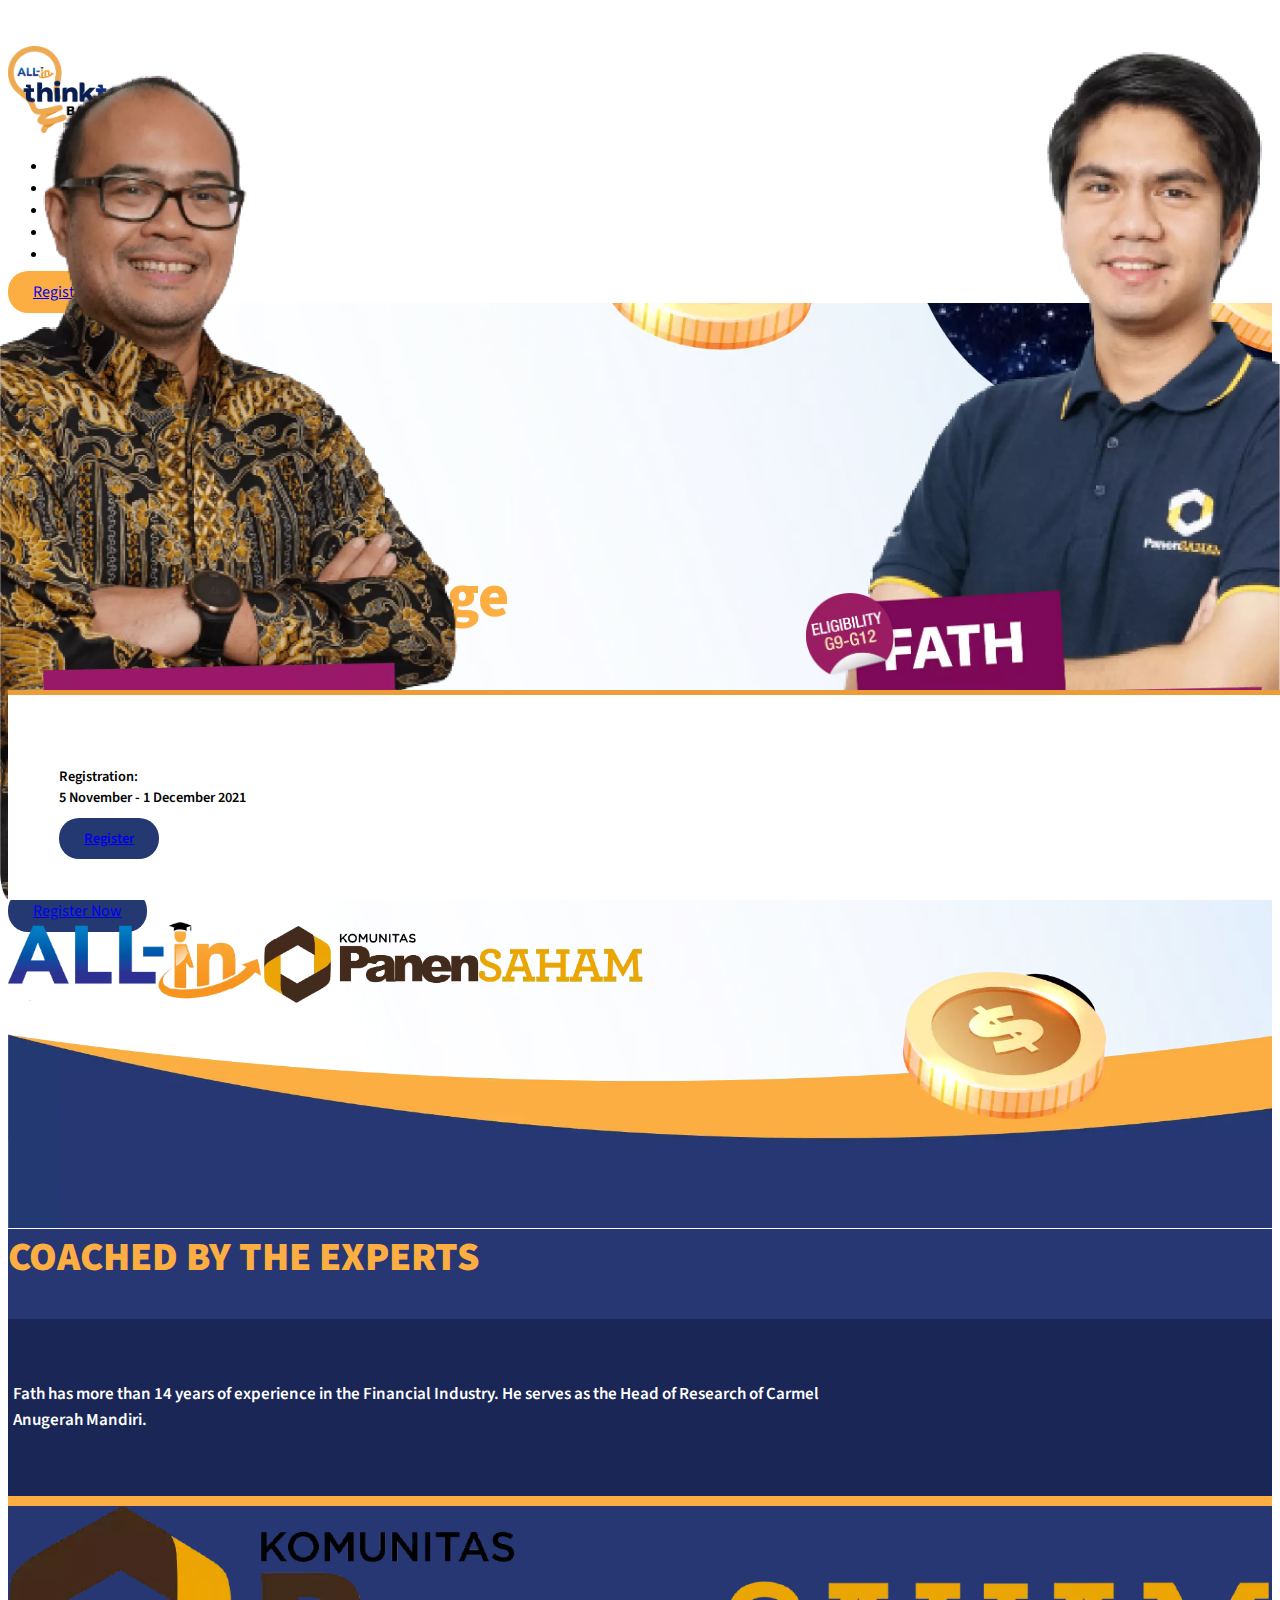
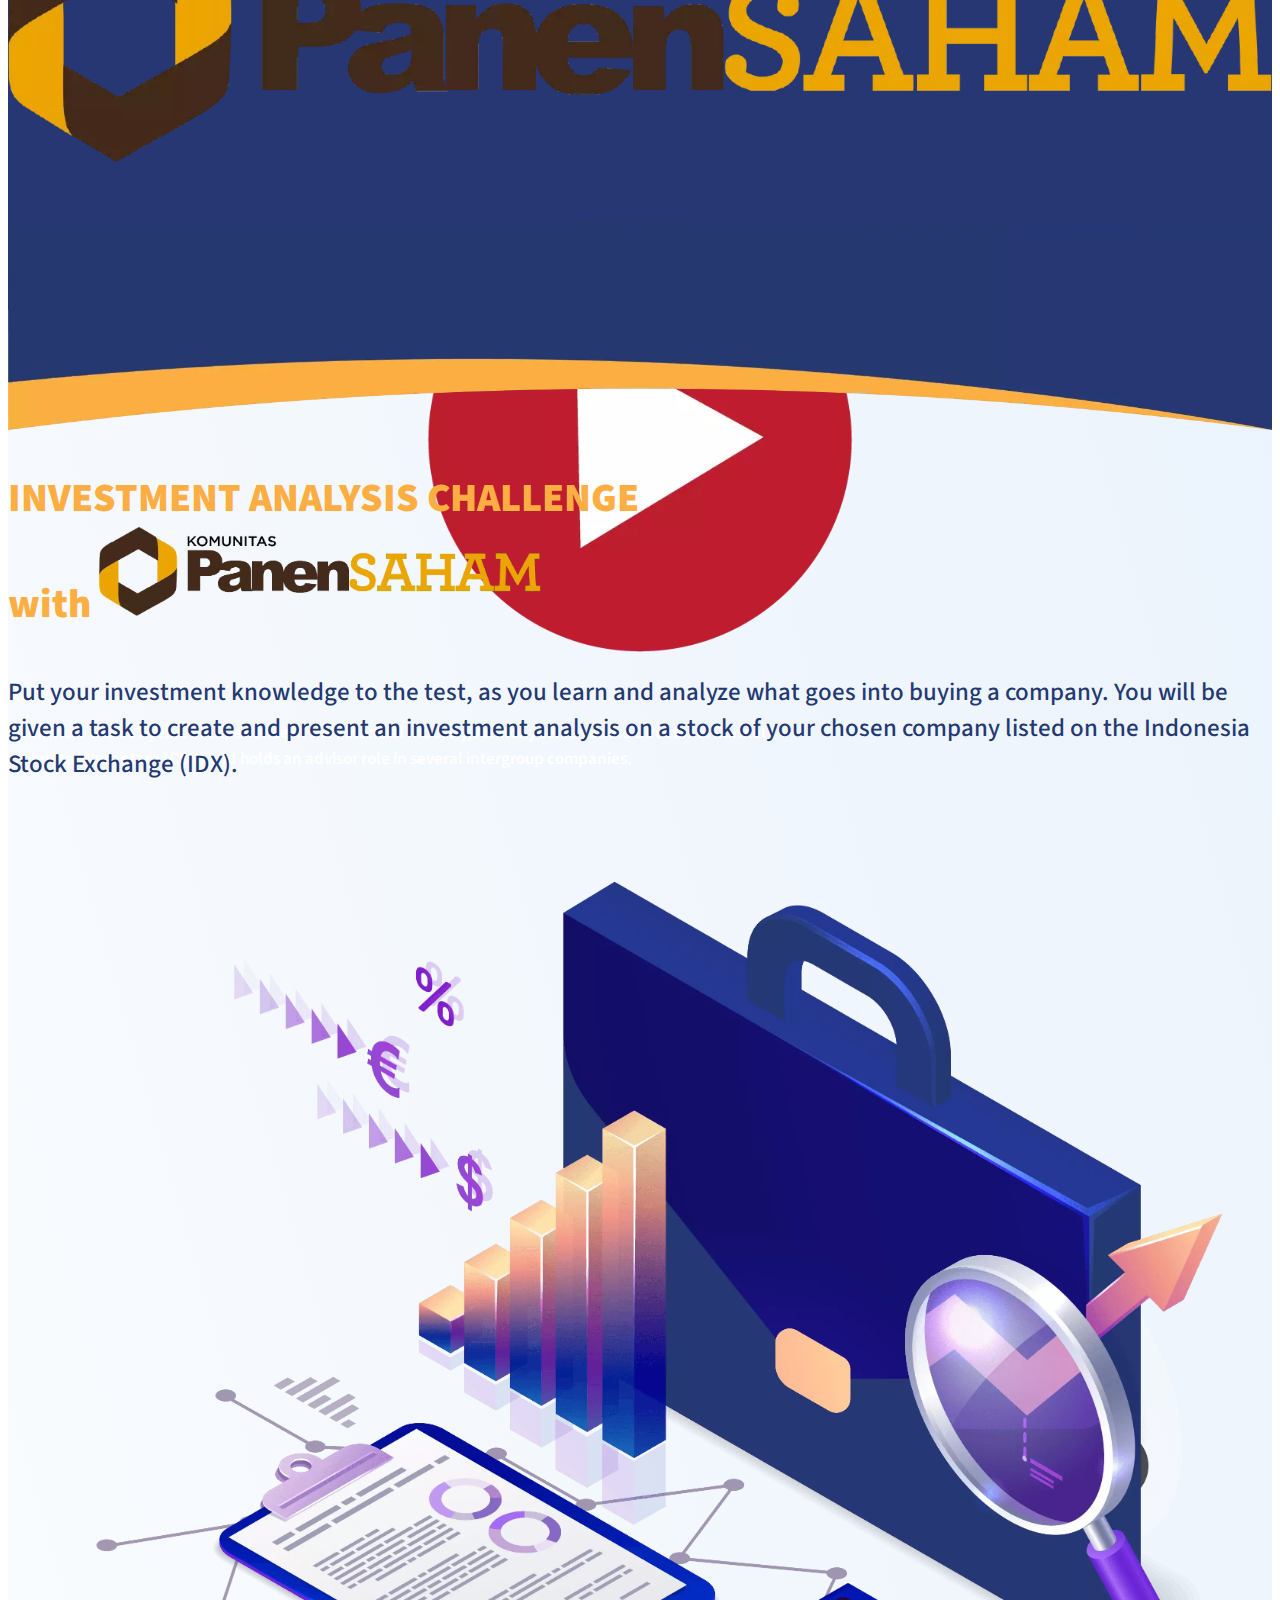
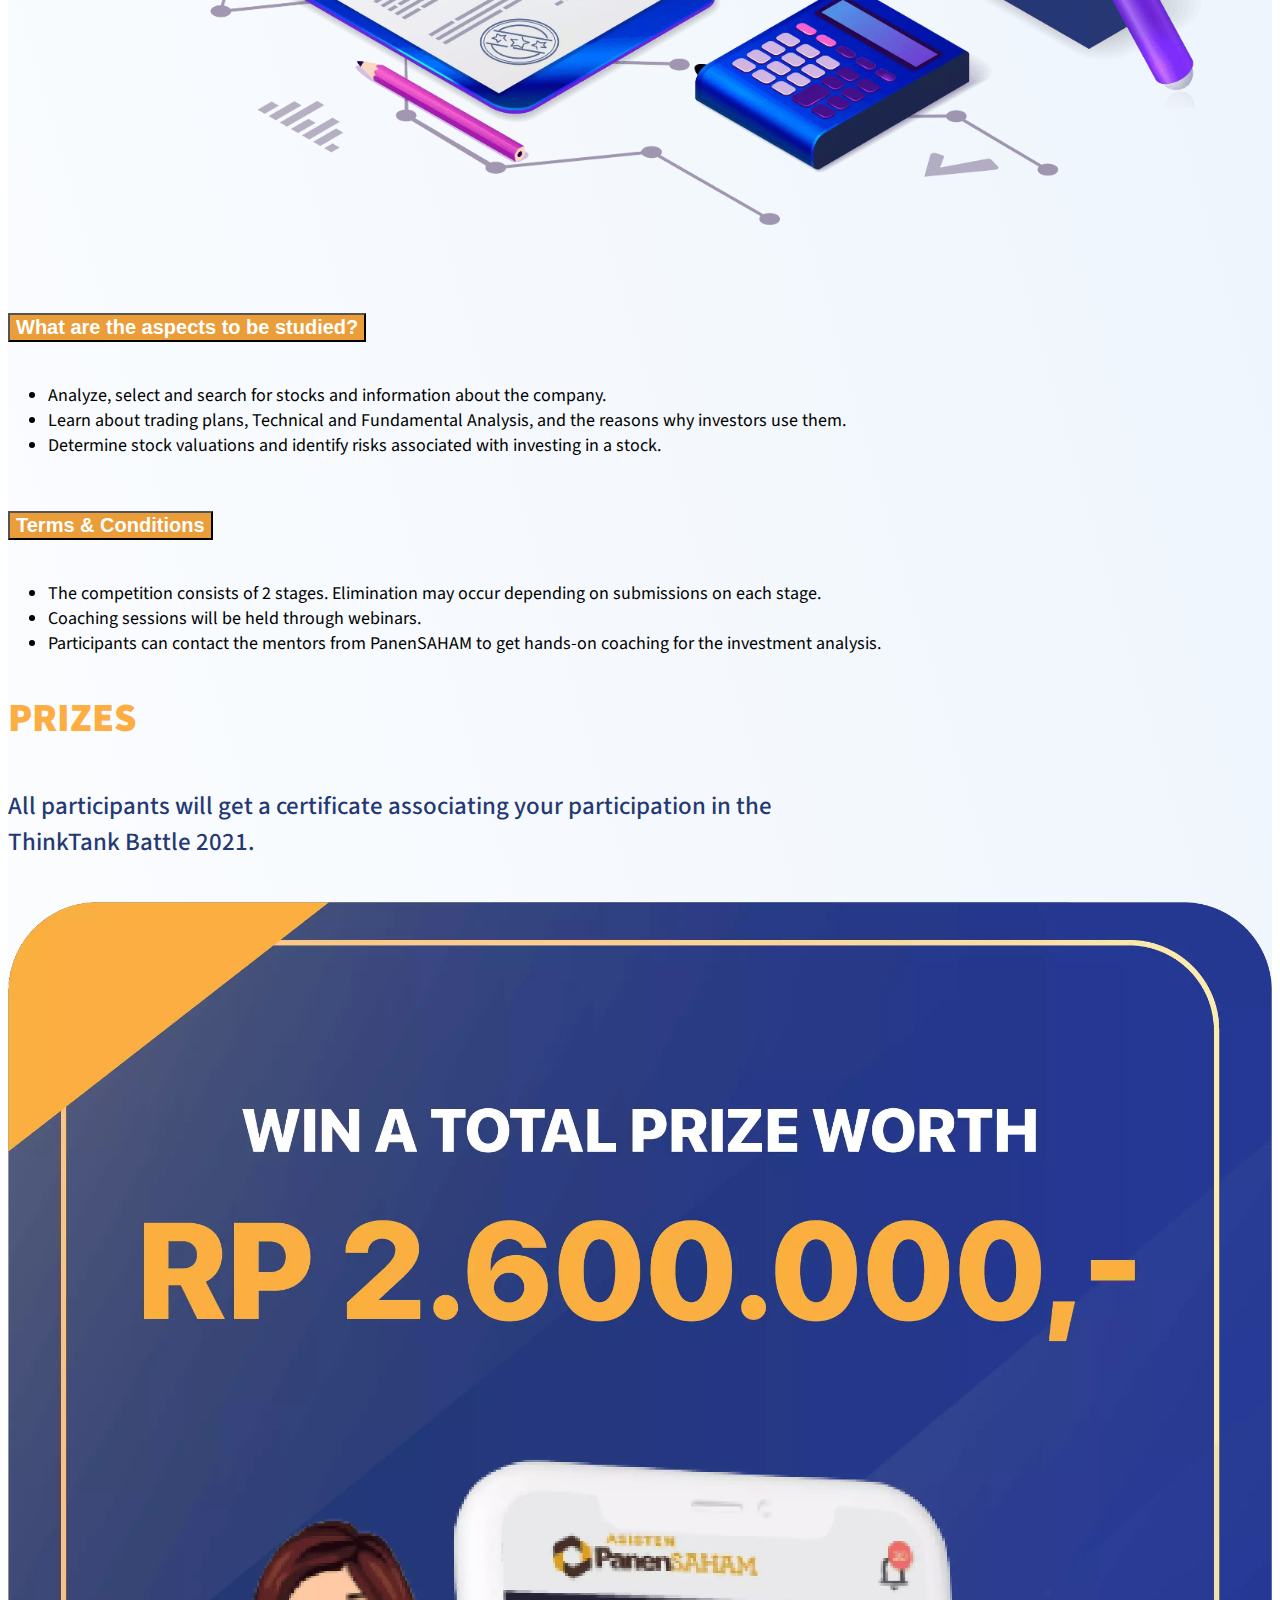
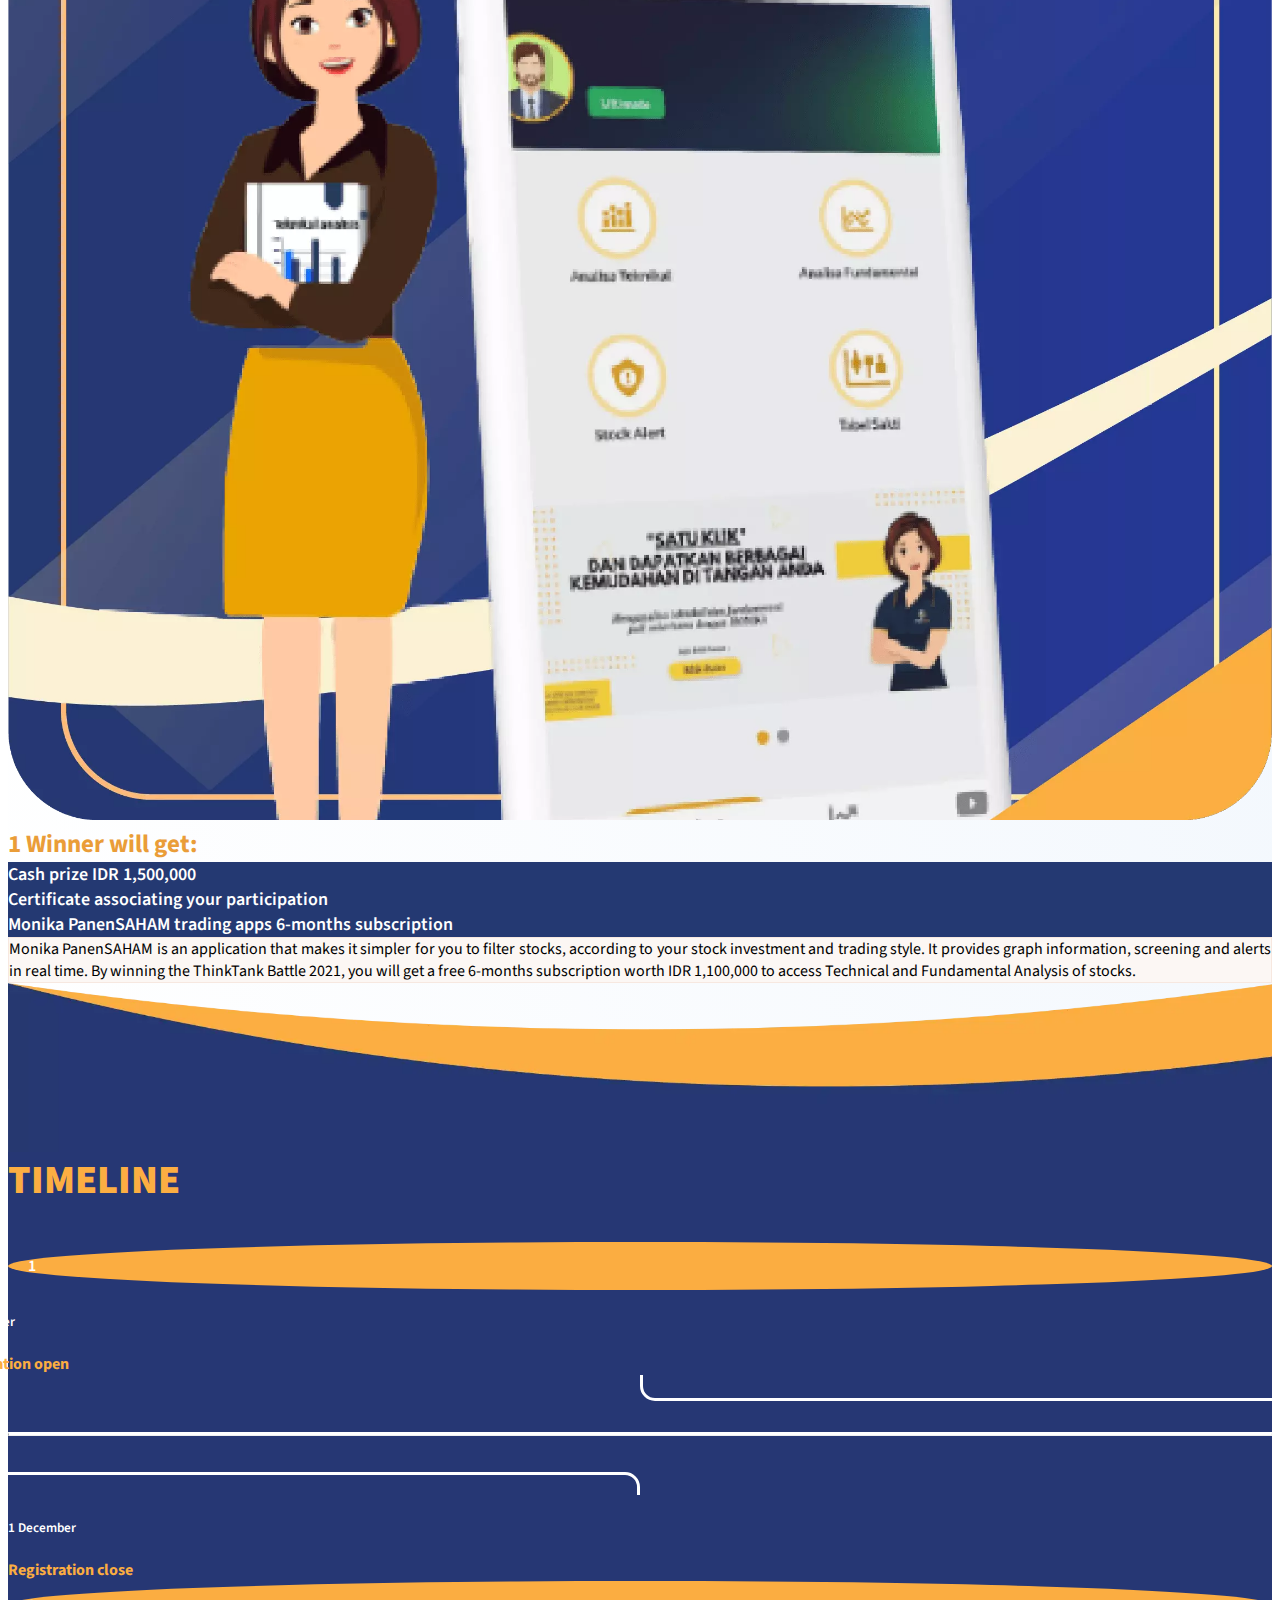
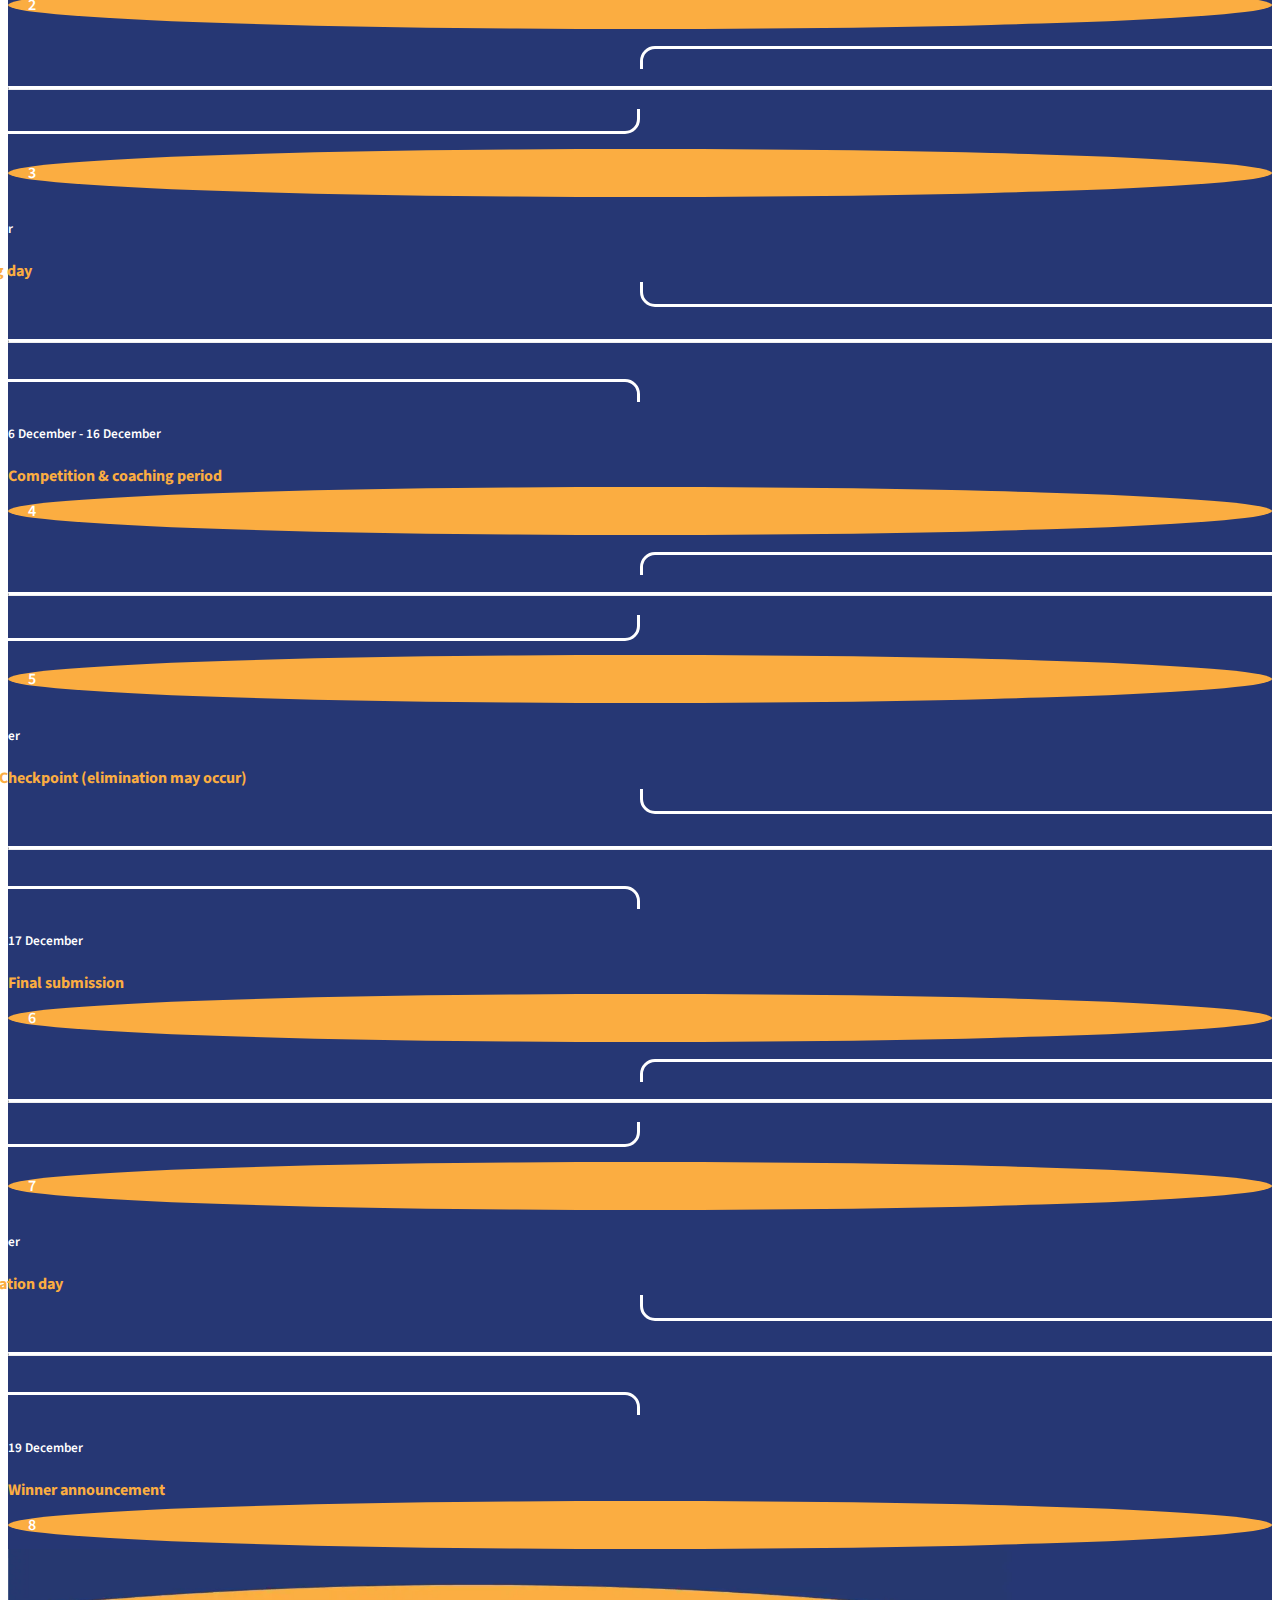
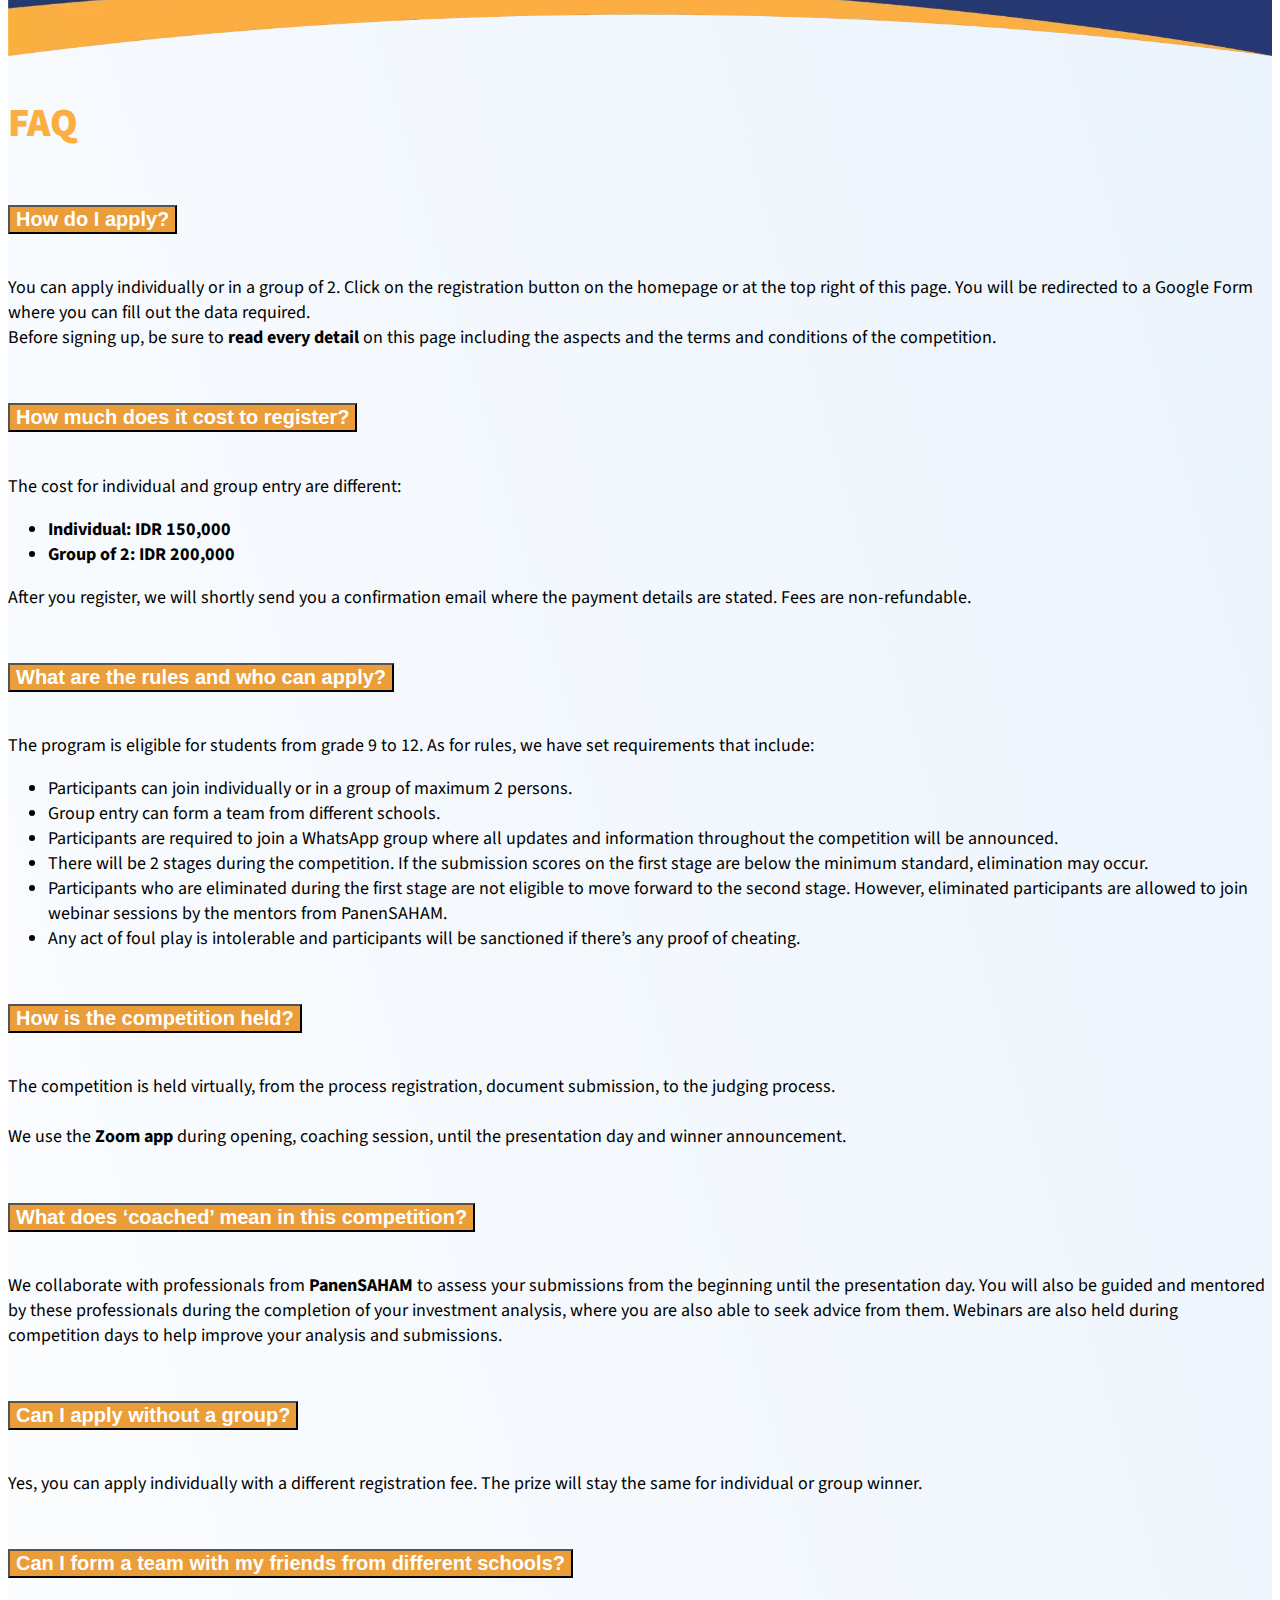
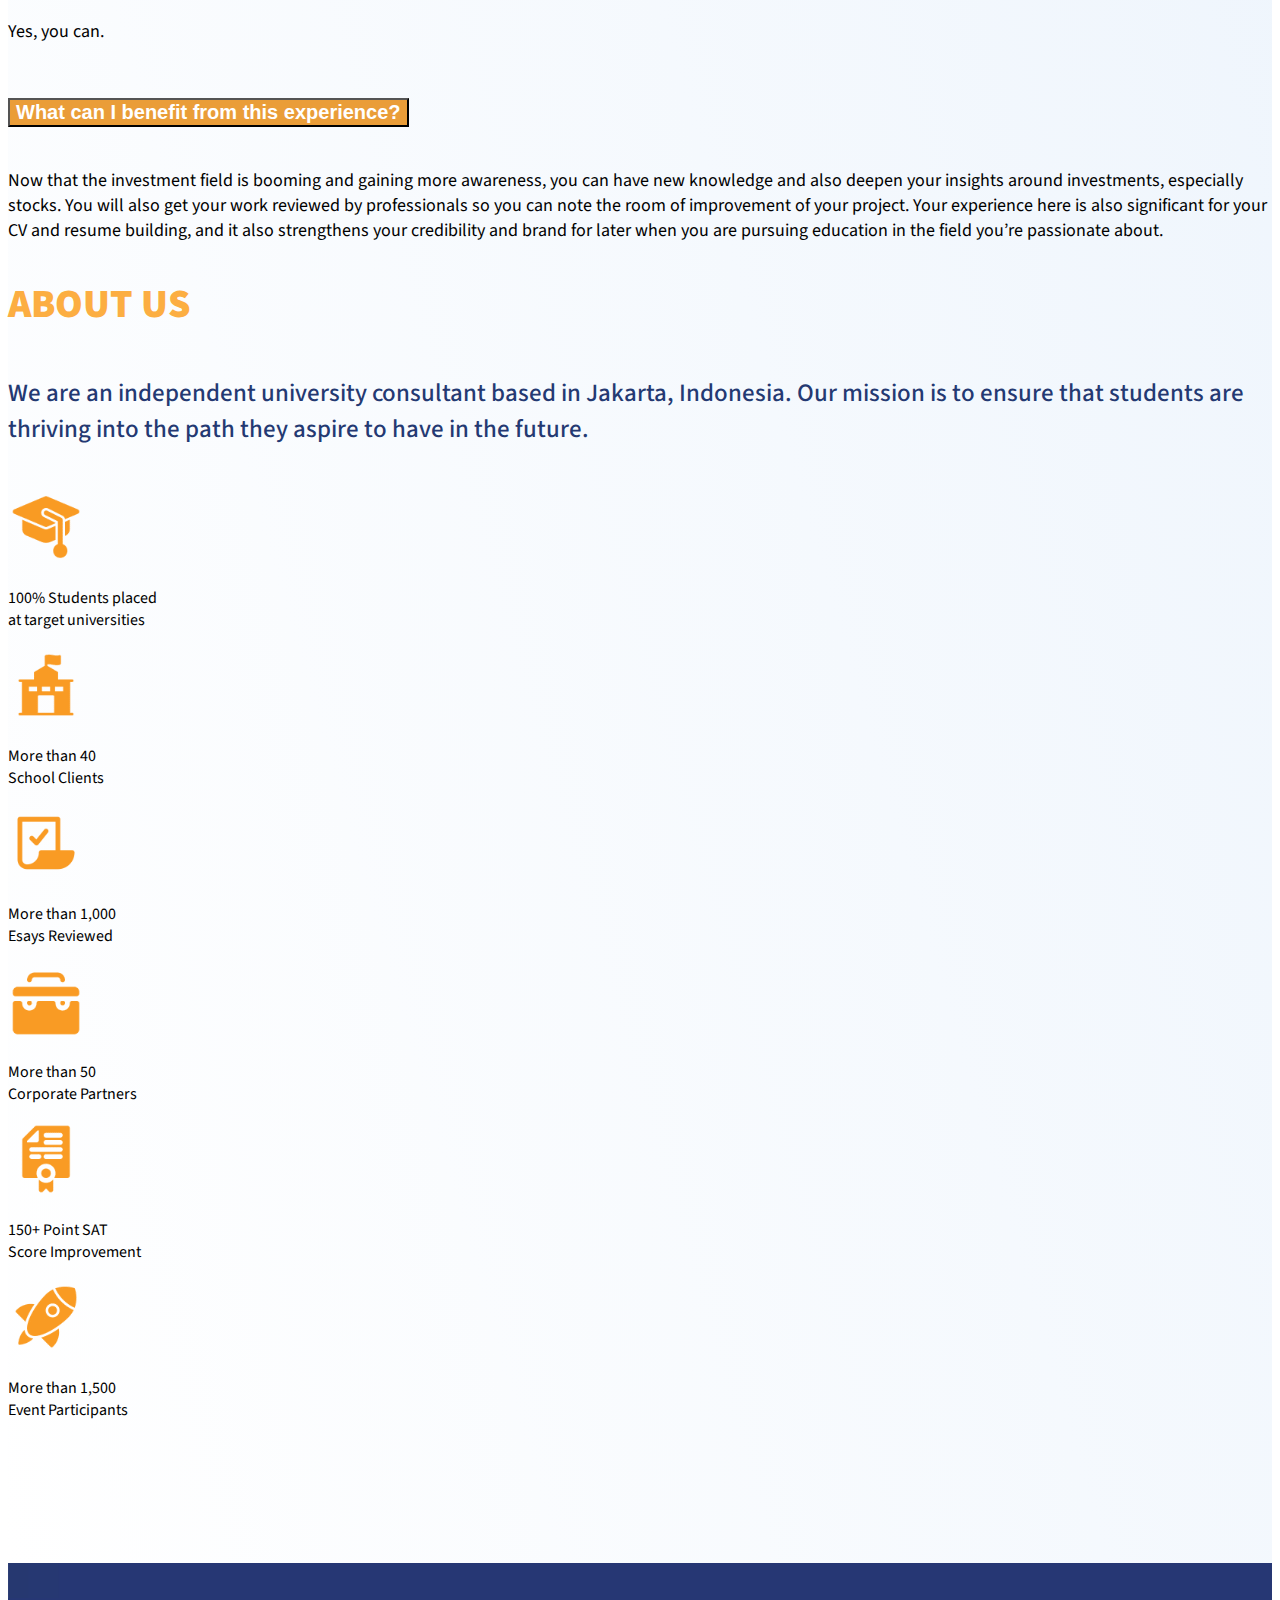
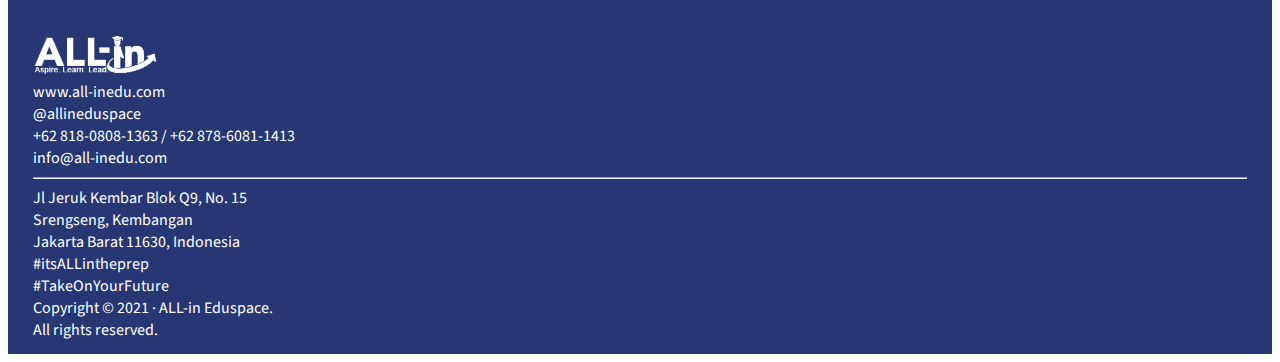
==== commit 99cdb901: "4 nov 2021" ====
--- a/index.html
+++ b/index.html
@@ -820,11 +820,12 @@
                             <div id="faq1" class="accordion-collapse collapse" data-bs-parent="#faqs">
                                 <div class="accordion-body term-body">
                                     <p>
-                                        You can apply individually or in a group of 2. Go to the ALL-in Competition
-                                        website’s homepage where you can click the
-                                        “Register as participants”. You will be redirected to a Google Form where you
+                                        You can apply individually or in a group of 2. Click on the registration button
+                                        on the homepage or at the top right of this page. You will be redirected to a
+                                        Google Form where you
                                         can fill out the data required. <br>
-                                        Before signing up, be sure to <b>read every detail </b> on the competition.
+                                        Before signing up, be sure to <b>read every detail </b> on this page including
+                                        the aspects and the terms and conditions of the competition.
                                     </p>
                                 </div>
                             </div>
@@ -853,8 +854,8 @@
                                     </b>
                                     <p>
                                         After you register, we will shortly send you a confirmation email where the
-                                        payment
-                                        details are stated.
+                                        payment details are stated. Fees are
+                                        non-refundable.
                                     </p>
                                 </div>
                             </div>
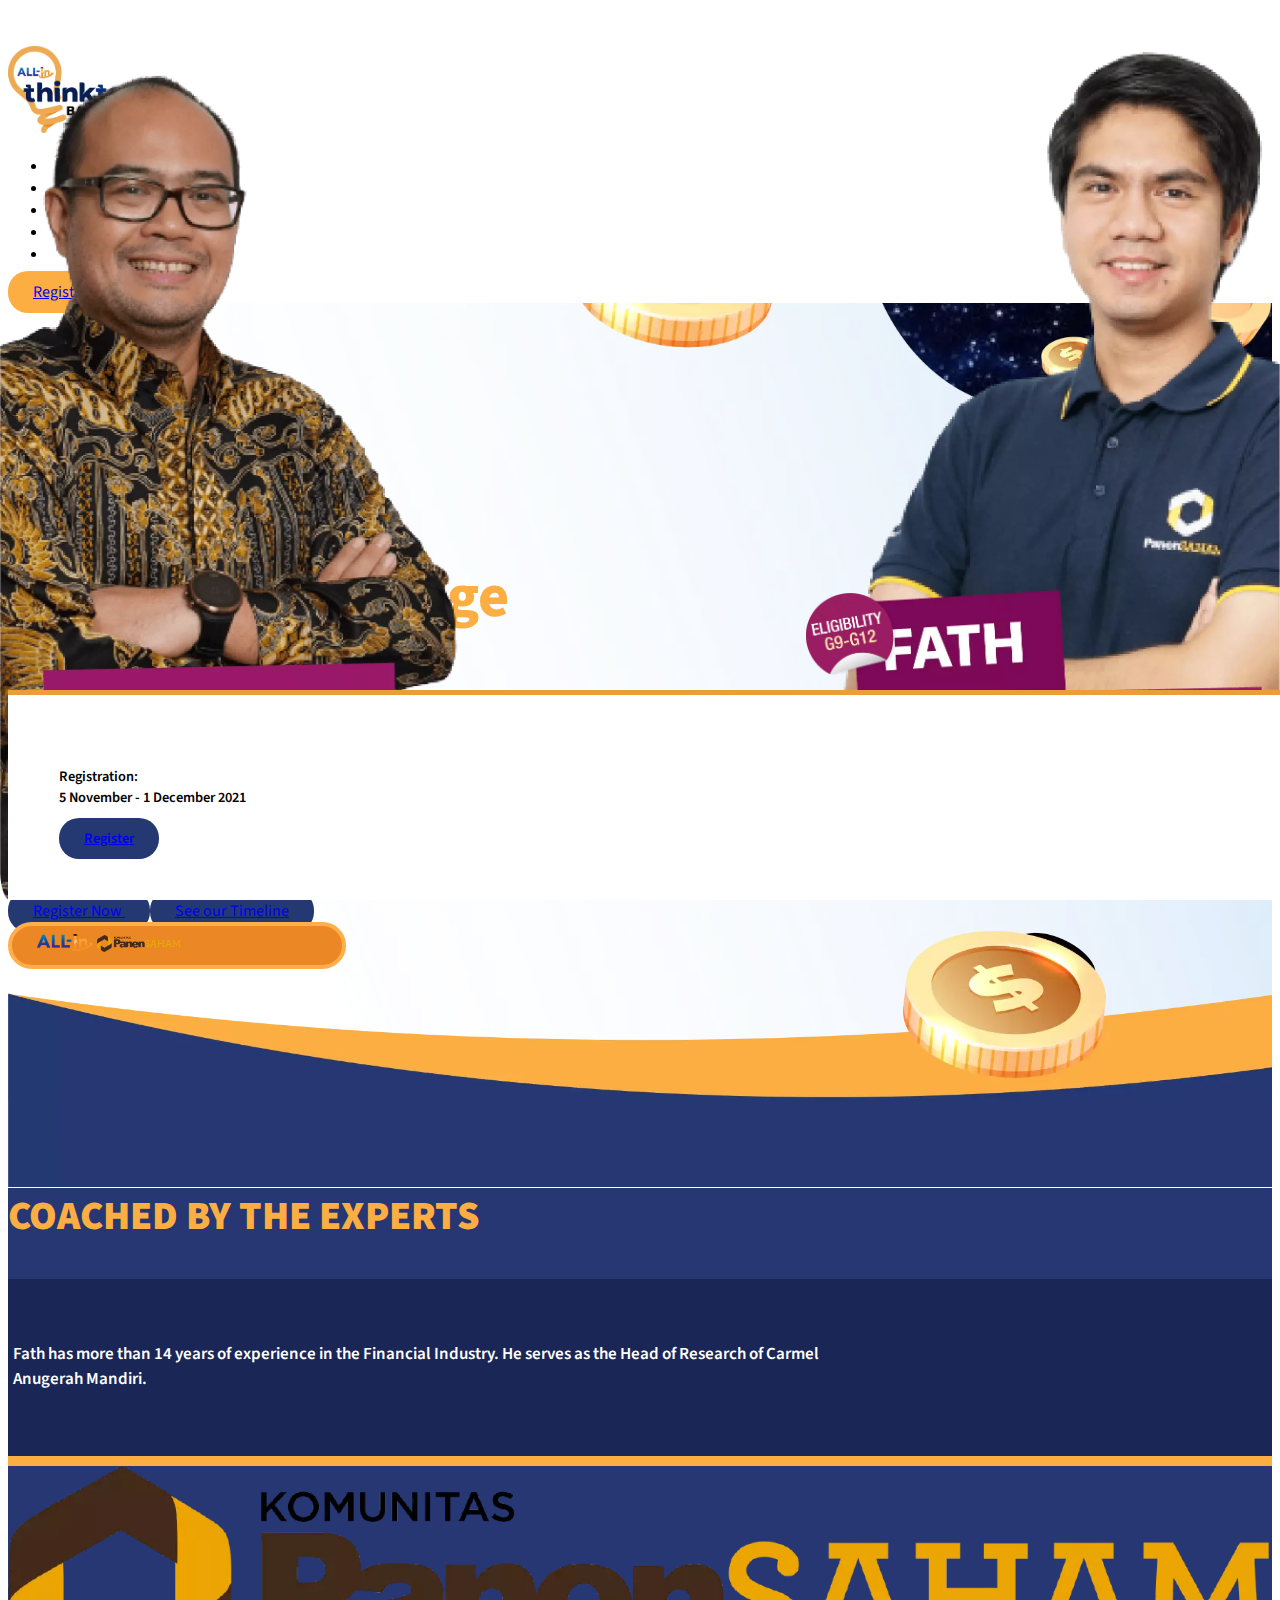
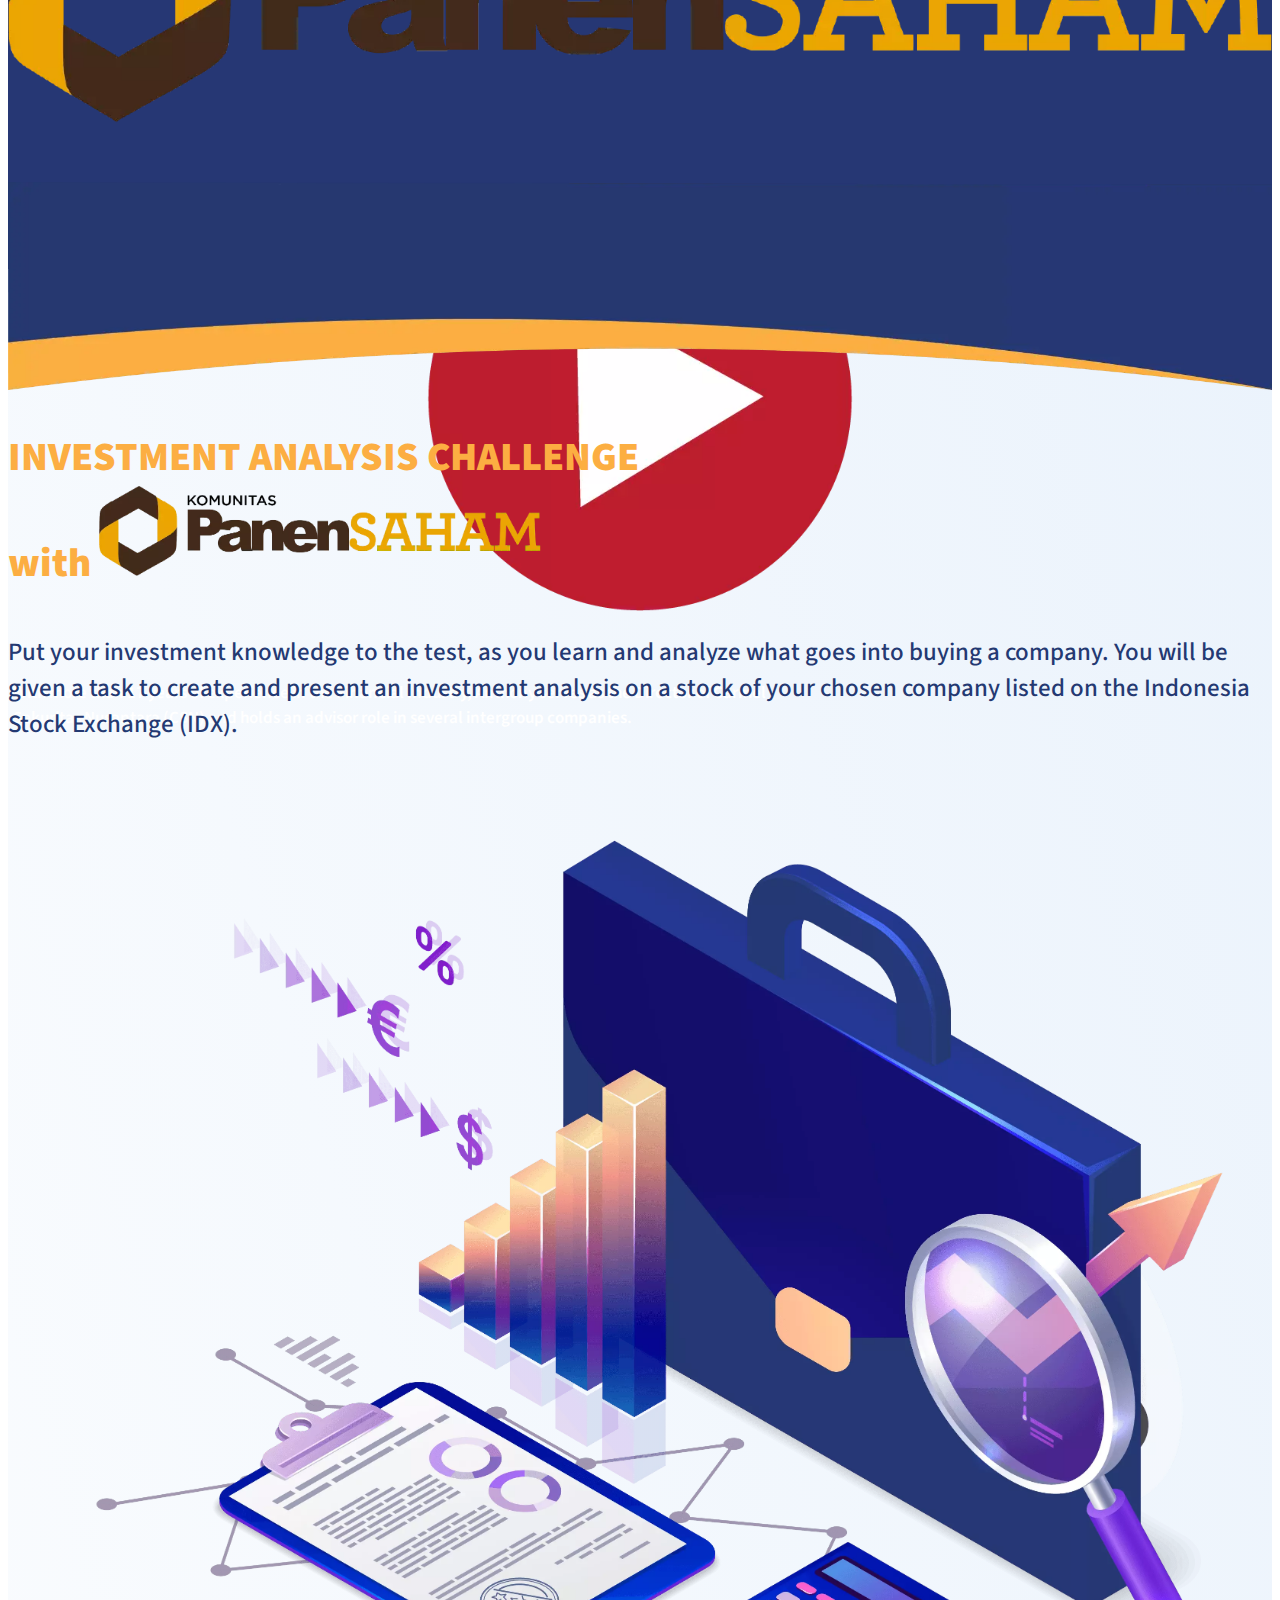
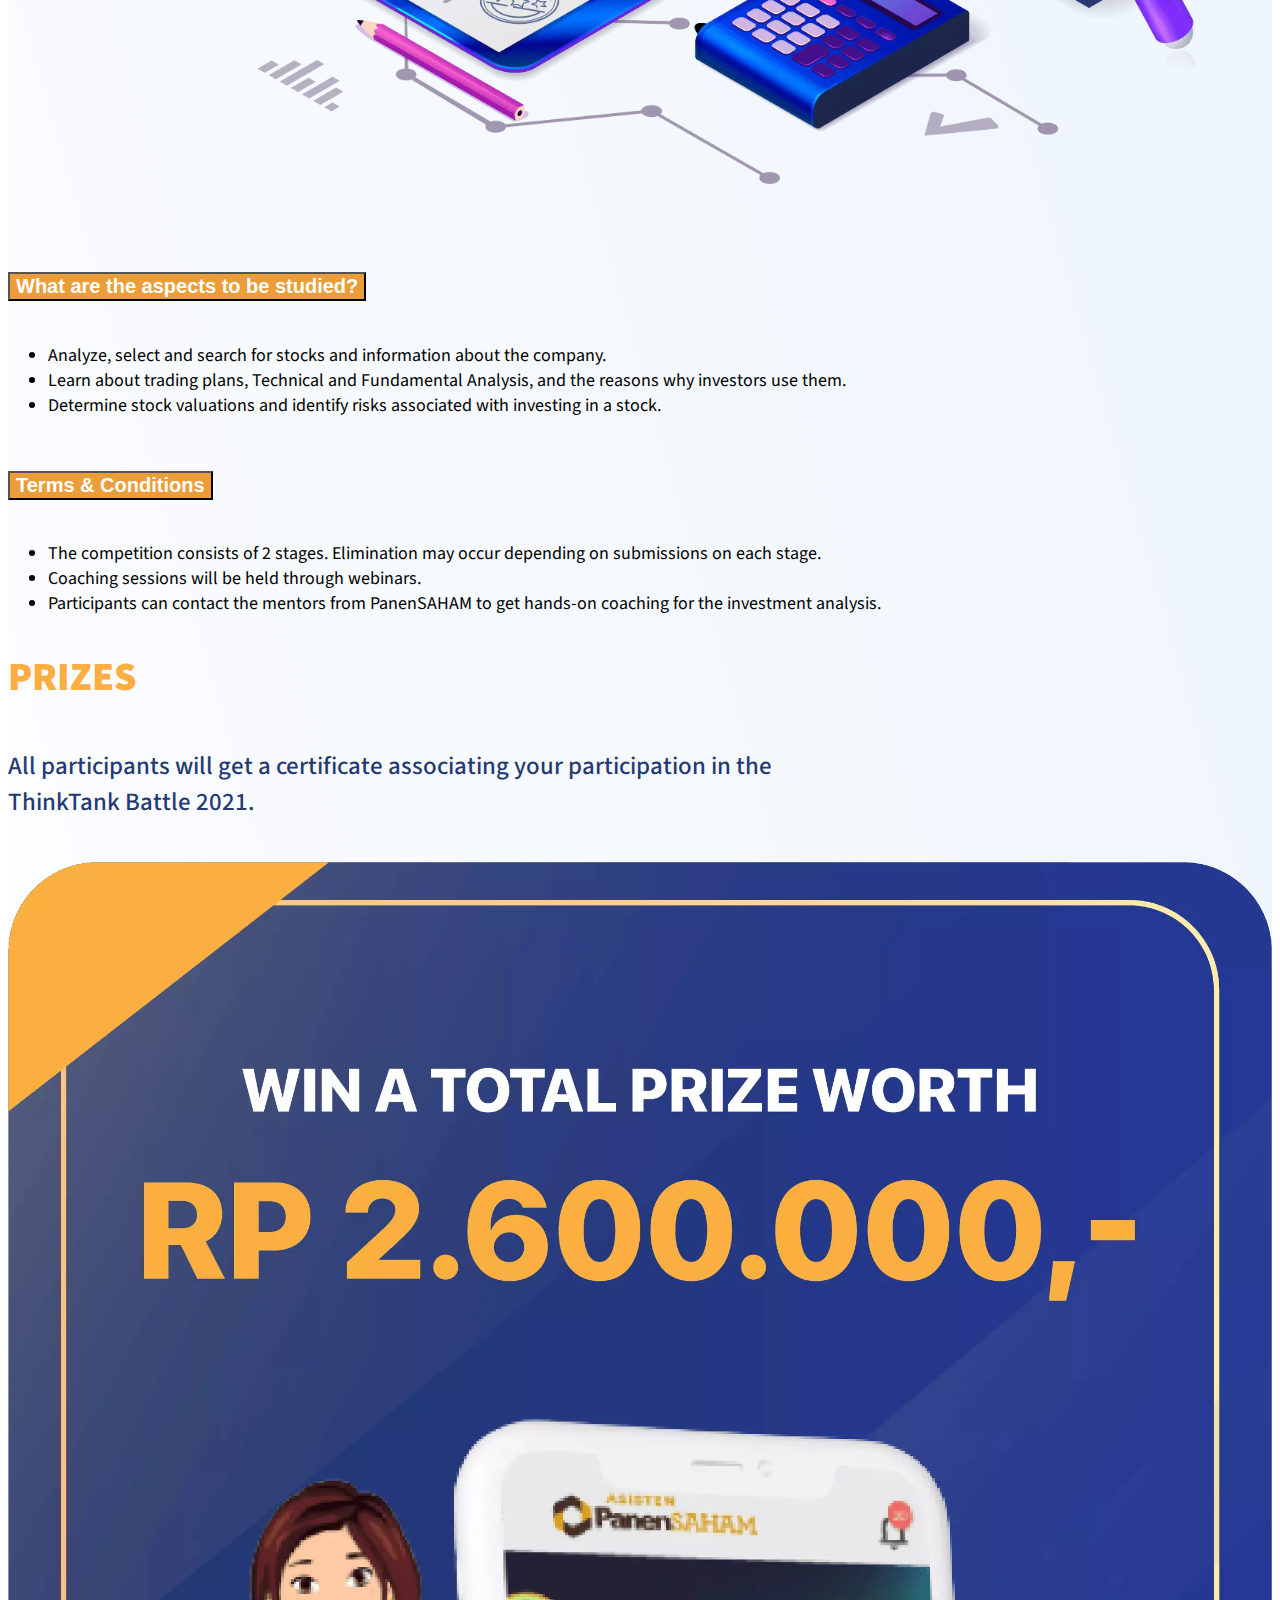
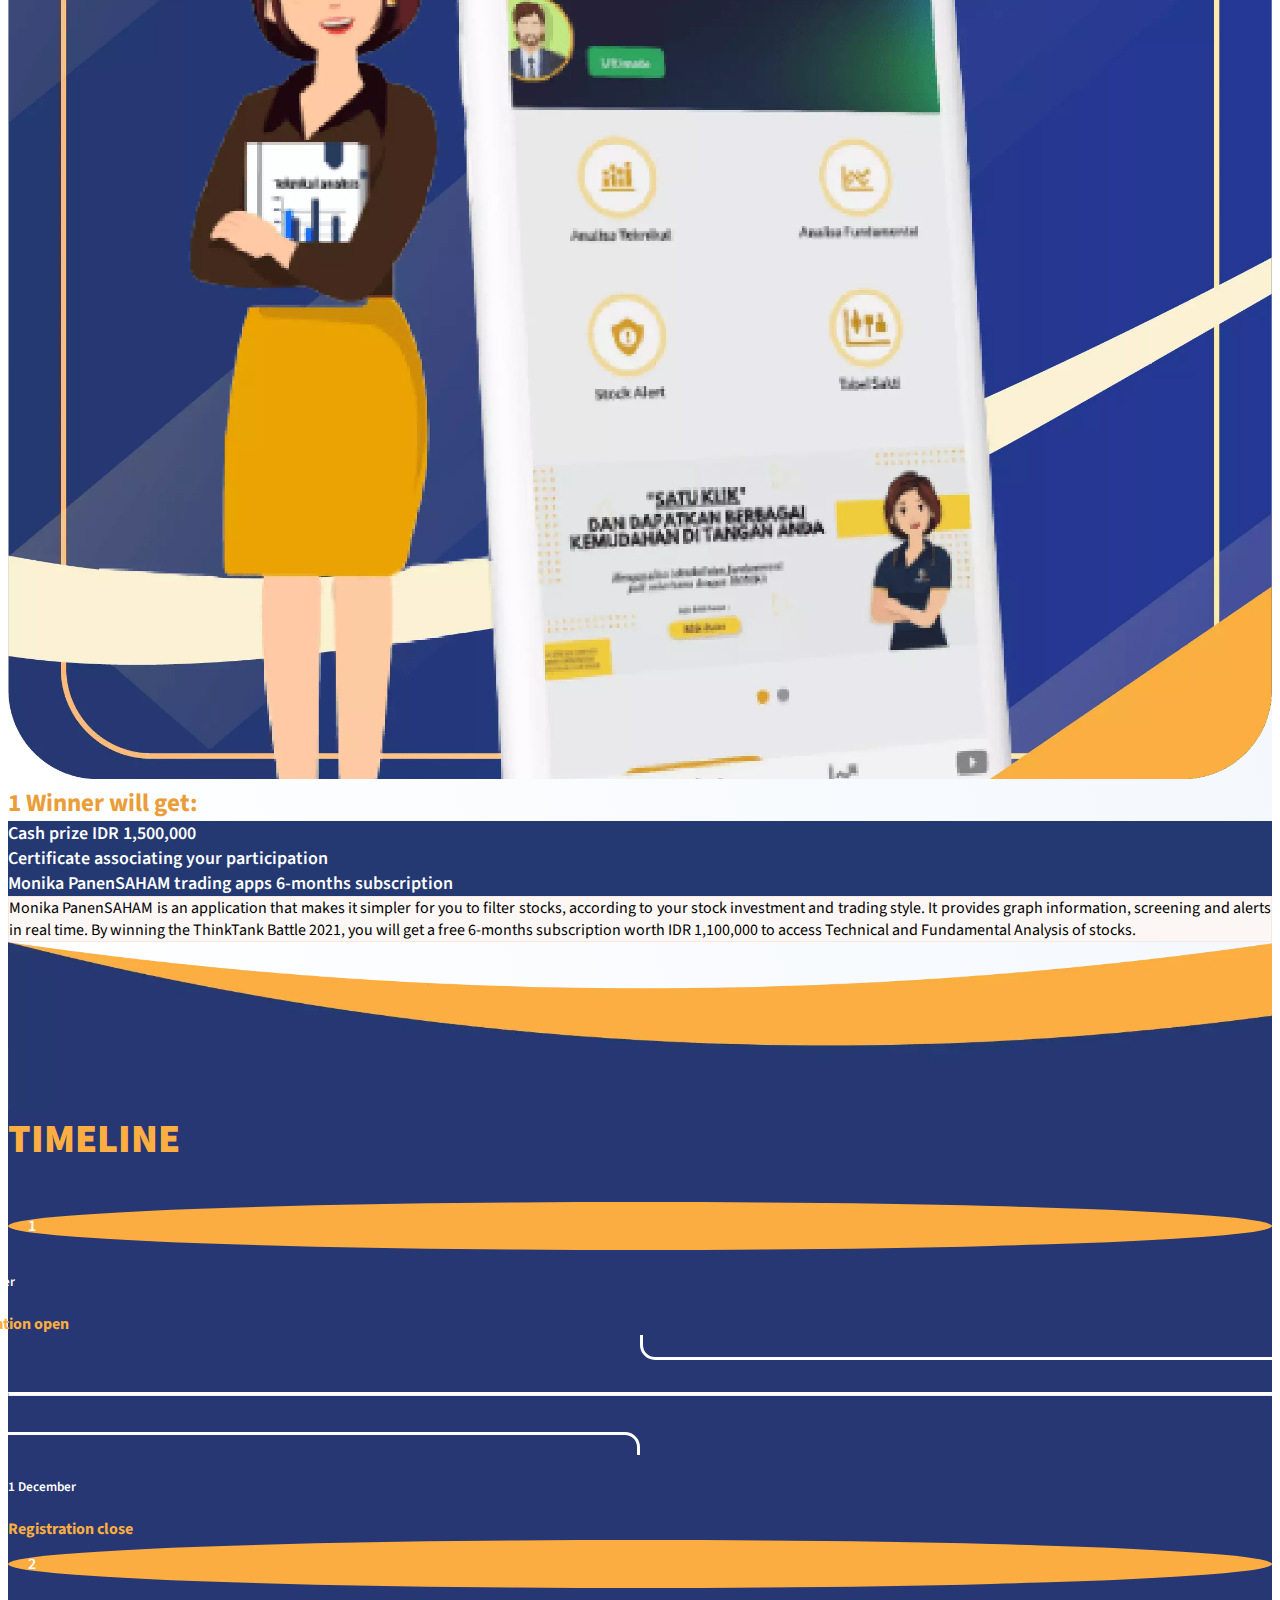
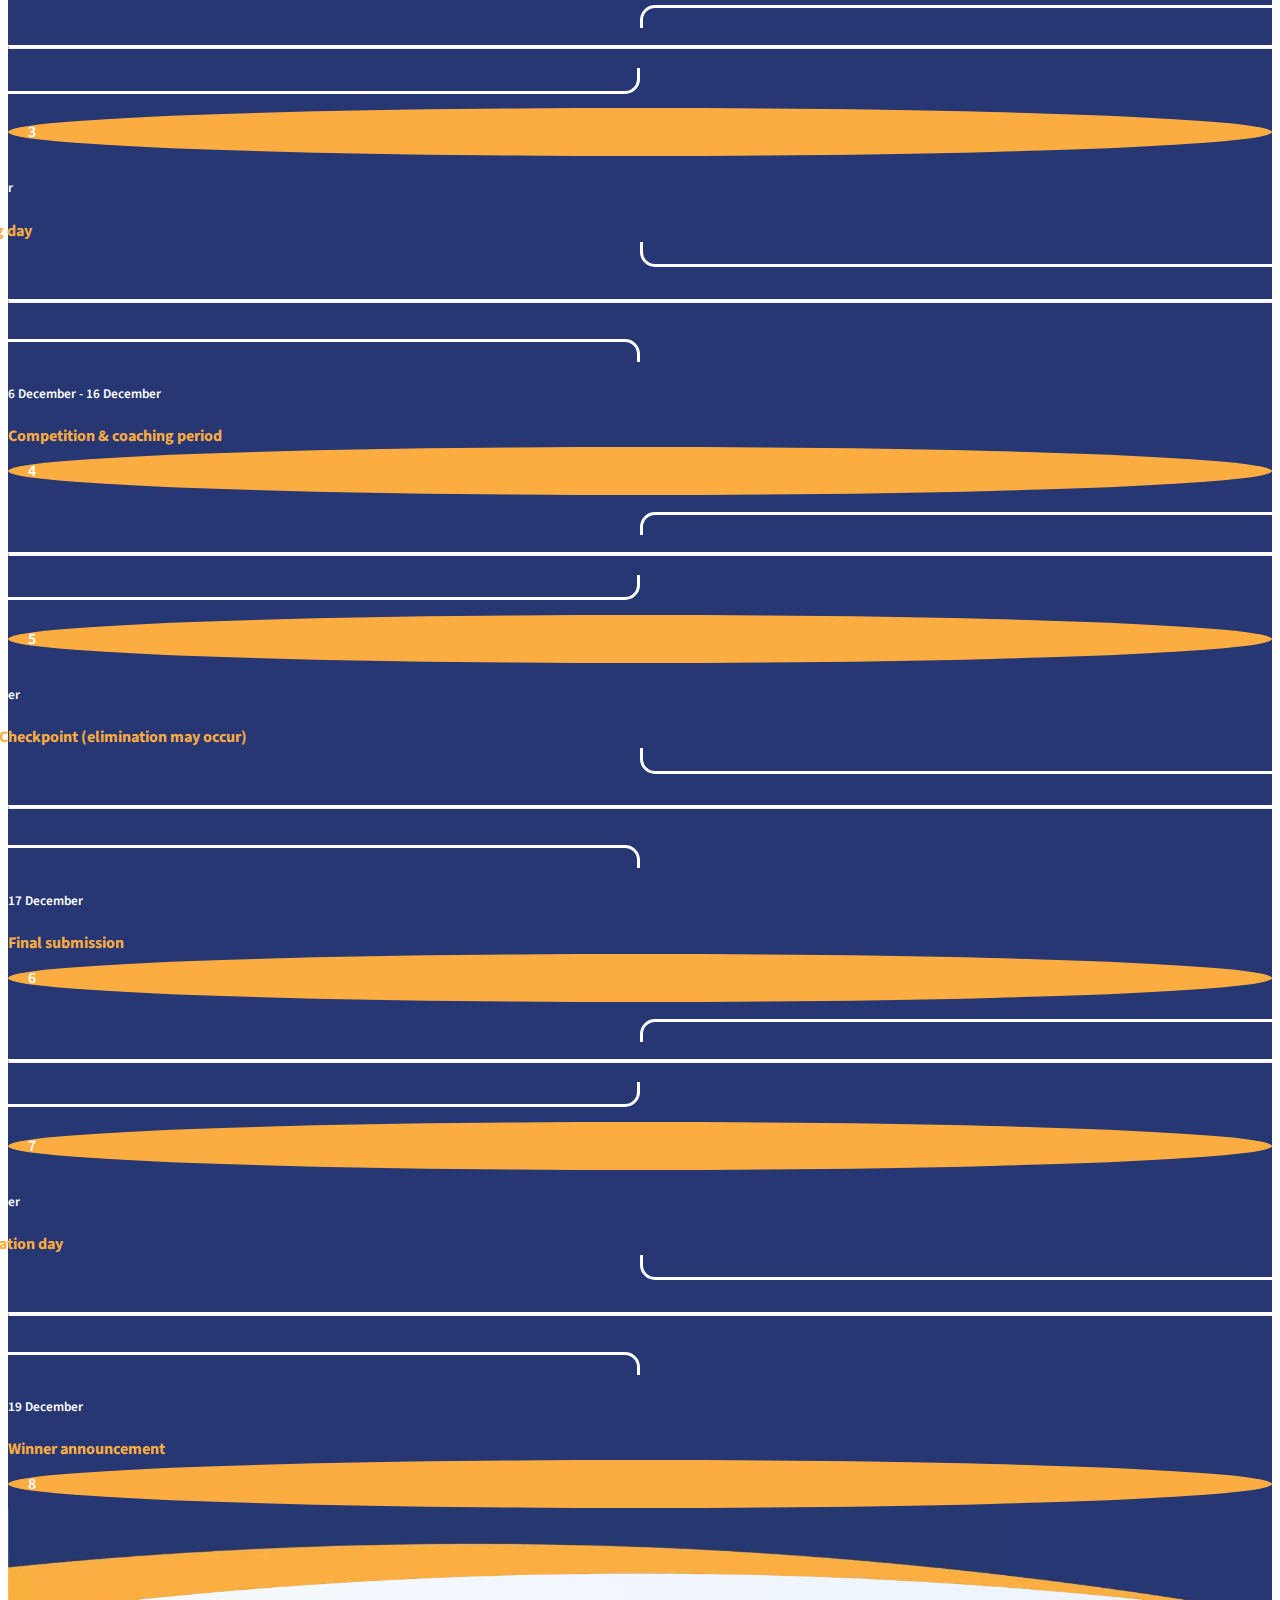
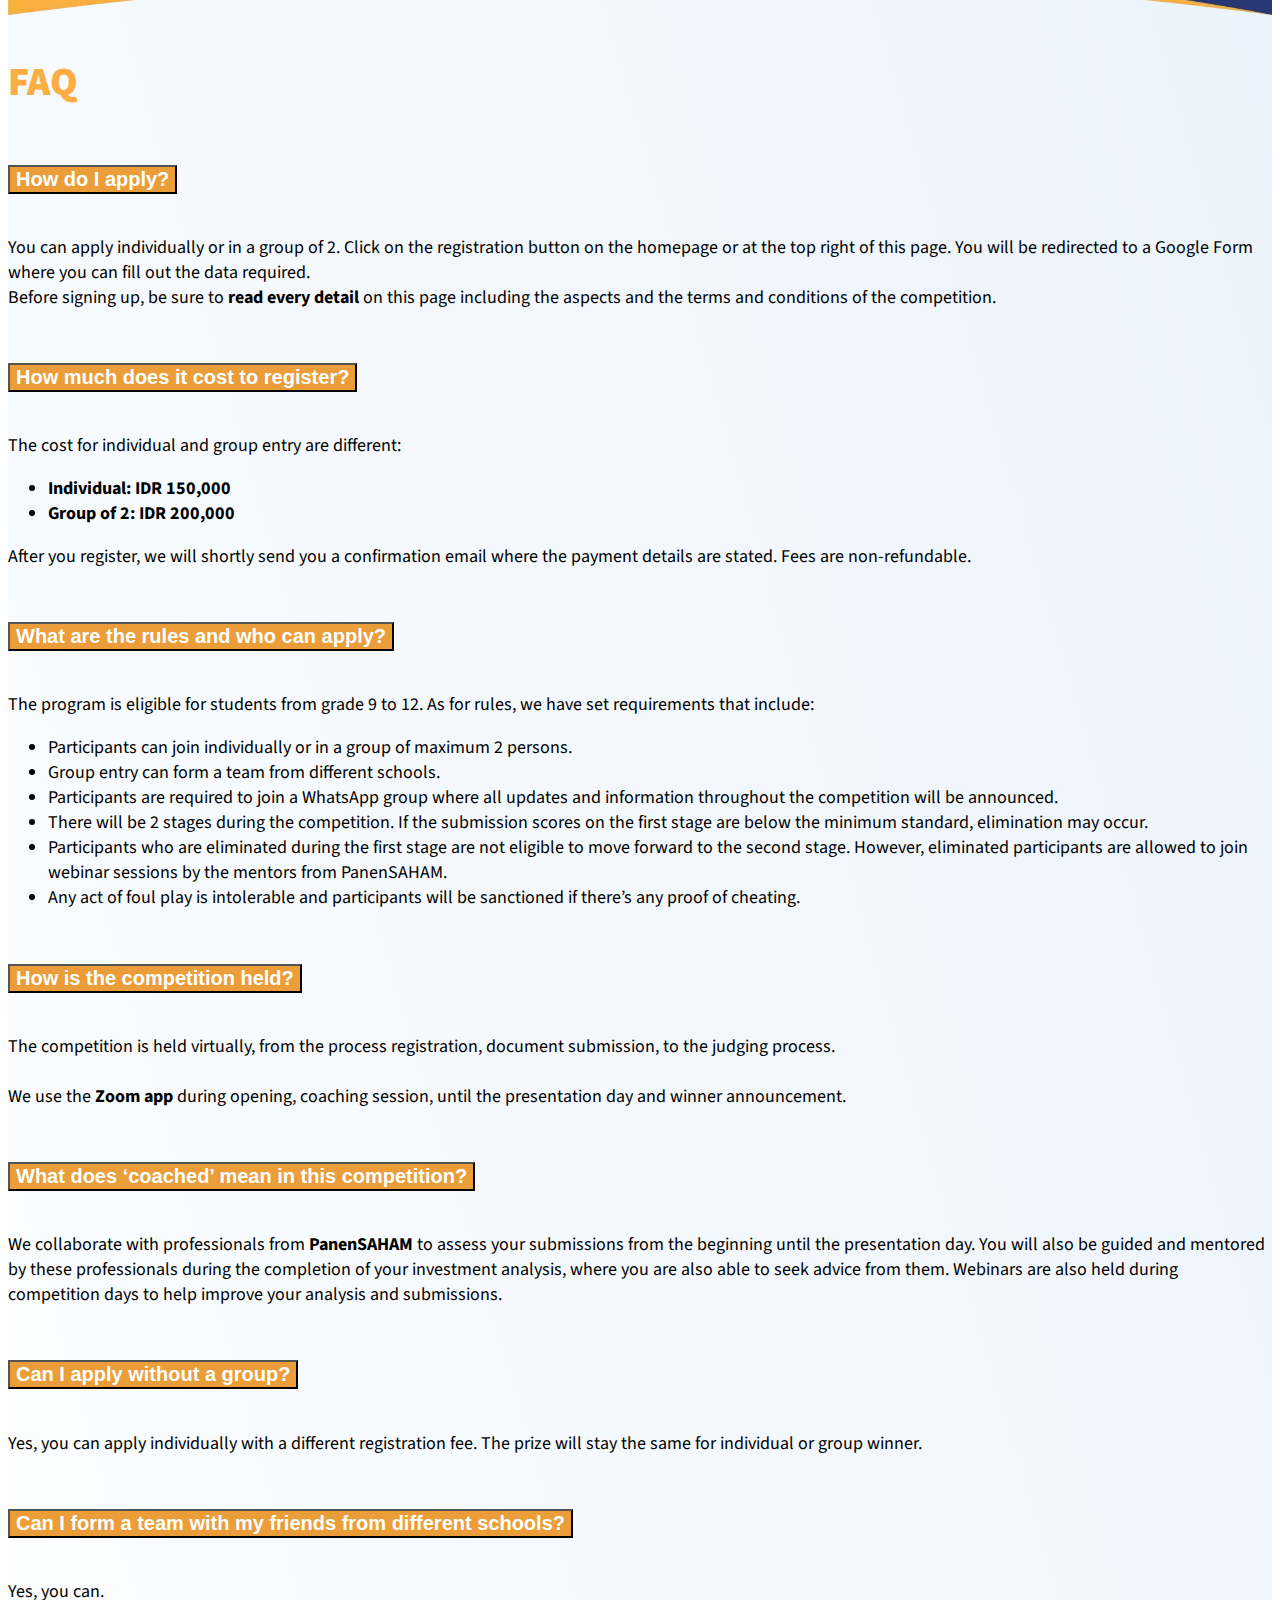
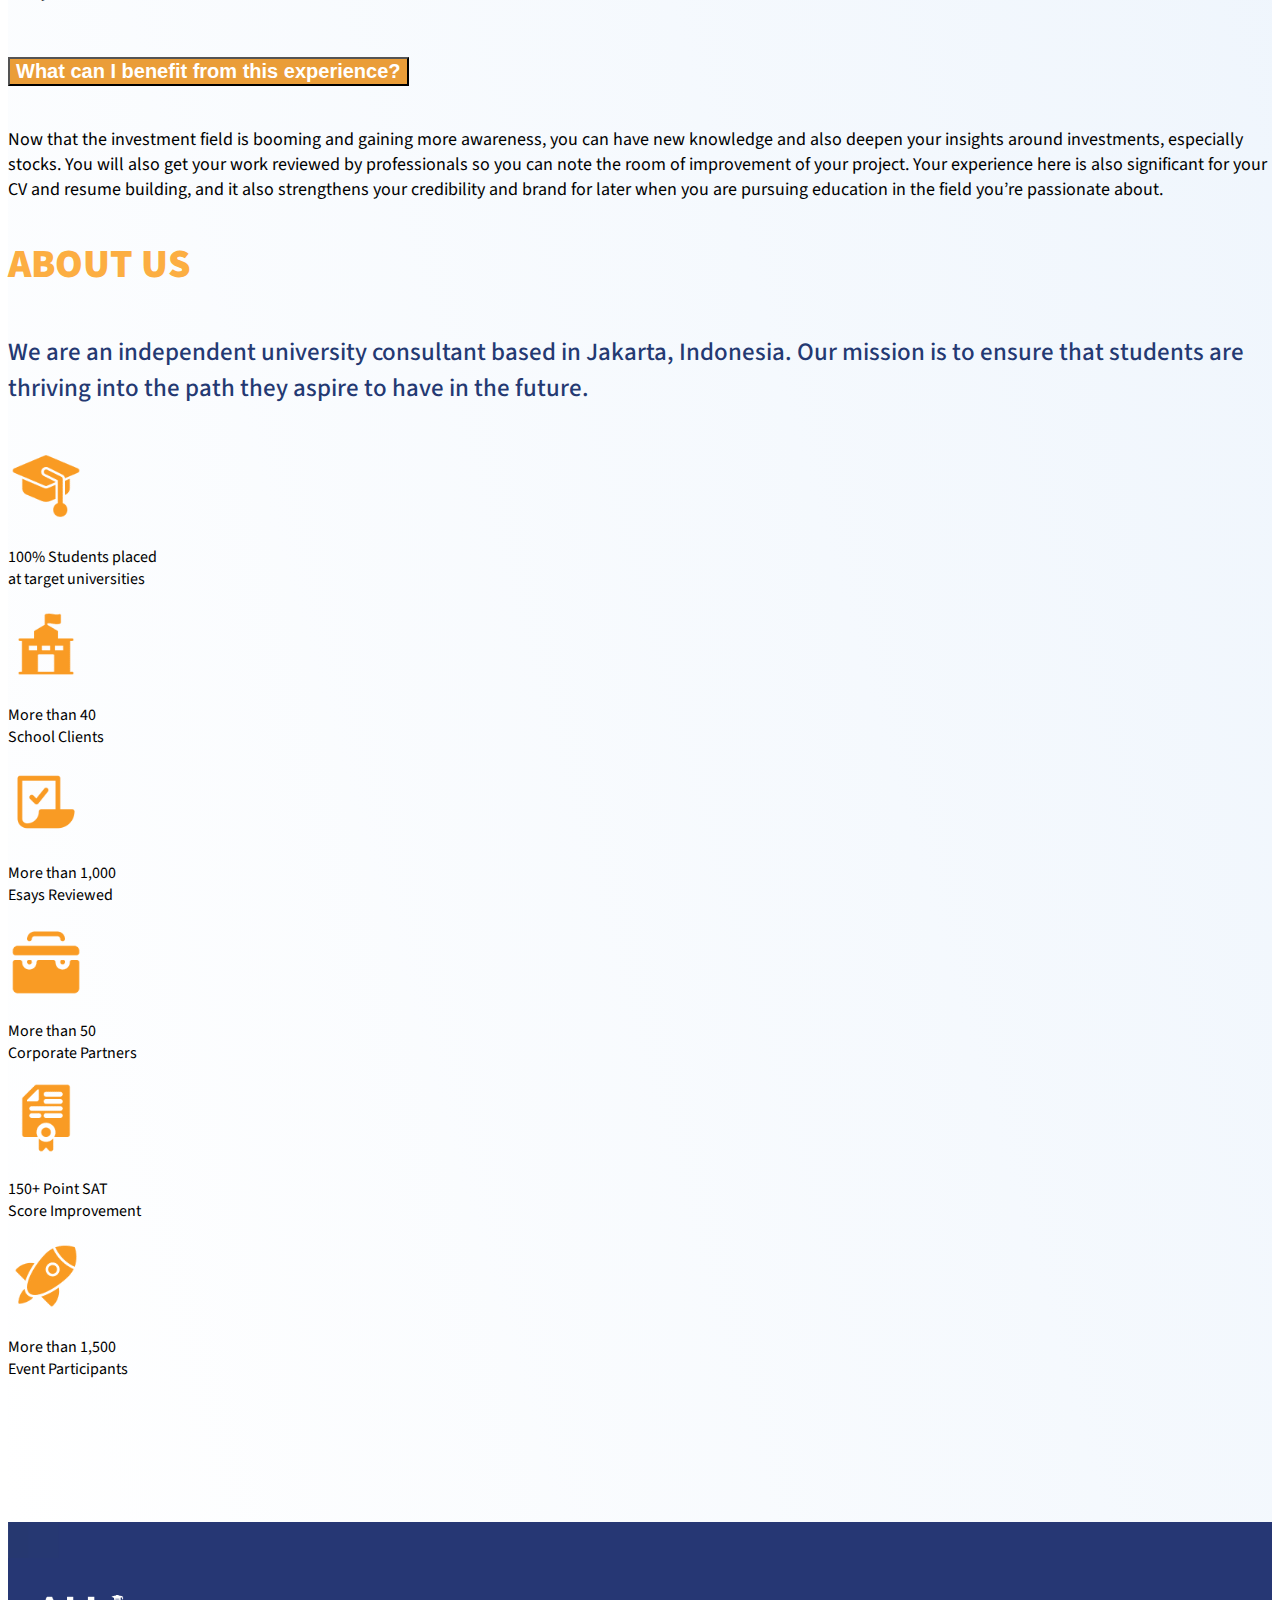
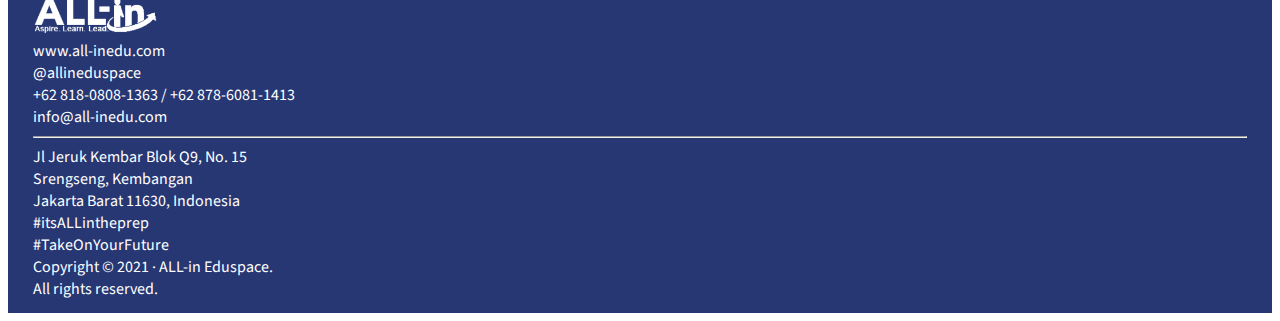
==== commit 75ce9f96: "22 Feb 2022" ====
--- a/index.html
+++ b/index.html
@@ -10,6 +10,7 @@
     <link href="https://cdn.jsdelivr.net/npm/bootstrap@5.1.3/dist/css/bootstrap.min.css" rel="stylesheet"
         integrity="sha384-1BmE4kWBq78iYhFldvKuhfTAU6auU8tT94WrHftjDbrCEXSU1oBoqyl2QvZ6jIW3" crossorigin="anonymous">
     <link rel="stylesheet" href="assets/css/timeline.css">
+    <link rel="stylesheet" href="assets/css/comp-01.css">
     <link rel="stylesheet" href="https://cdnjs.cloudflare.com/ajax/libs/font-awesome/6.0.0-beta2/css/all.min.css"
         integrity="sha512-YWzhKL2whUzgiheMoBFwW8CKV4qpHQAEuvilg9FAn5VJUDwKZZxkJNuGM4XkWuk94WCrrwslk8yWNGmY1EduTA=="
         crossorigin="anonymous" referrerpolicy="no-referrer" />
@@ -443,11 +444,24 @@
                     </h5>
                     <img src="assets/img/ELigibility.webp" class="eligibility">
                     <a href="https://bit.ly/allincompetition2021-registration" target="_blank"
-                        class="btn btn-primary">Register Now</a>
-                    <div class="mt-4">
+                        class="btn btn-primary">Register Now
+                    </a>
+                    <a href="https://bit.ly/allincompetition2021-registration" target="_blank"
+                        class="btn btn-primary">See our Timeline
+                    </a>
+                    <div class="mt-0">
+                        <div class="benefit-title mt-3 mb-3 shadow">   
+                            <div class="mt-0">
+                                <img src="assets/img/logo all-in .webp" width="20%" class="pe-3">
+                                <img src="assets/img/logo panen saham.webp" width="30%">
+                            </div>
+                        </div>
+                    </div>
+                    
+                    <!-- <div class="mt-4">
                         <img src="assets/img/logo all-in .webp" width="20%" class="pe-3">
                         <img src="assets/img/logo panen saham.webp" width="30%">
-                    </div>
+                    </div> -->
                 </div>
             </div>
         </div>
@@ -530,7 +544,7 @@
                     <div class="accordion" id="terms">
                         <div class="accordion-item">
                             <h2 class="accordion-header" id="headingOne">
-                                <button class="accordion-button term-title collapsed" type="button"
+                                <button class="accordion-button-new term-title collapsed" type="button"
                                     data-bs-toggle="collapse" data-bs-target="#term1">
                                     What are the aspects to be studied?
                                 </button>
--- a/assets/css/comp-01.css
+++ b/assets/css/comp-01.css
@@ -0,0 +1,56 @@
+.accordion-button-new {
+    font-size: 17px !important;
+    color: #fff !important;
+    background: #ea9d38 !important;
+    text-align: center !important;
+}
+
+.accordion-button-new:not(.collapsed) {
+    color: #fff !important;
+    background: #263774 !important;
+}
+
+
+
+.benefit-list {  
+    position: relative;
+    z-index: 999;
+    width: 70%;
+    padding: 0;
+    border-radius: 25px;
+    background: #232C62;
+    cursor: pointer;
+    transition: all 0.3s ease-in-out;
+    /* padding: 5px 0px 7px 0; */
+}
+
+/* .benefit-list:hover {
+    background: #EB8725;
+} */
+
+.benefit-list:hover {
+    background: #232C62;
+    border:4px solid #4f61c5;
+}
+
+.benefit-title {
+    display: inline-block;
+    width: 280px;
+    background: linear-gradient(313deg, rgb(255, 255, 255) 0%, rgba(235,135,37,1) 100%);
+    background:#EB8725 ;
+    border-radius: 25px;
+    padding: 5px 25px;
+    font-weight: bold;
+    font-size: 1.3em;
+    color: white;
+    border:4px solid #ffae4b;
+    transition: all 0.5s ease-in-out;
+}
+
+.benefit-text {
+    display: inline;
+    color: #fff;
+    border-radius: 25px;
+    margin-left:10px;
+    font-size: 1.2em;
+}
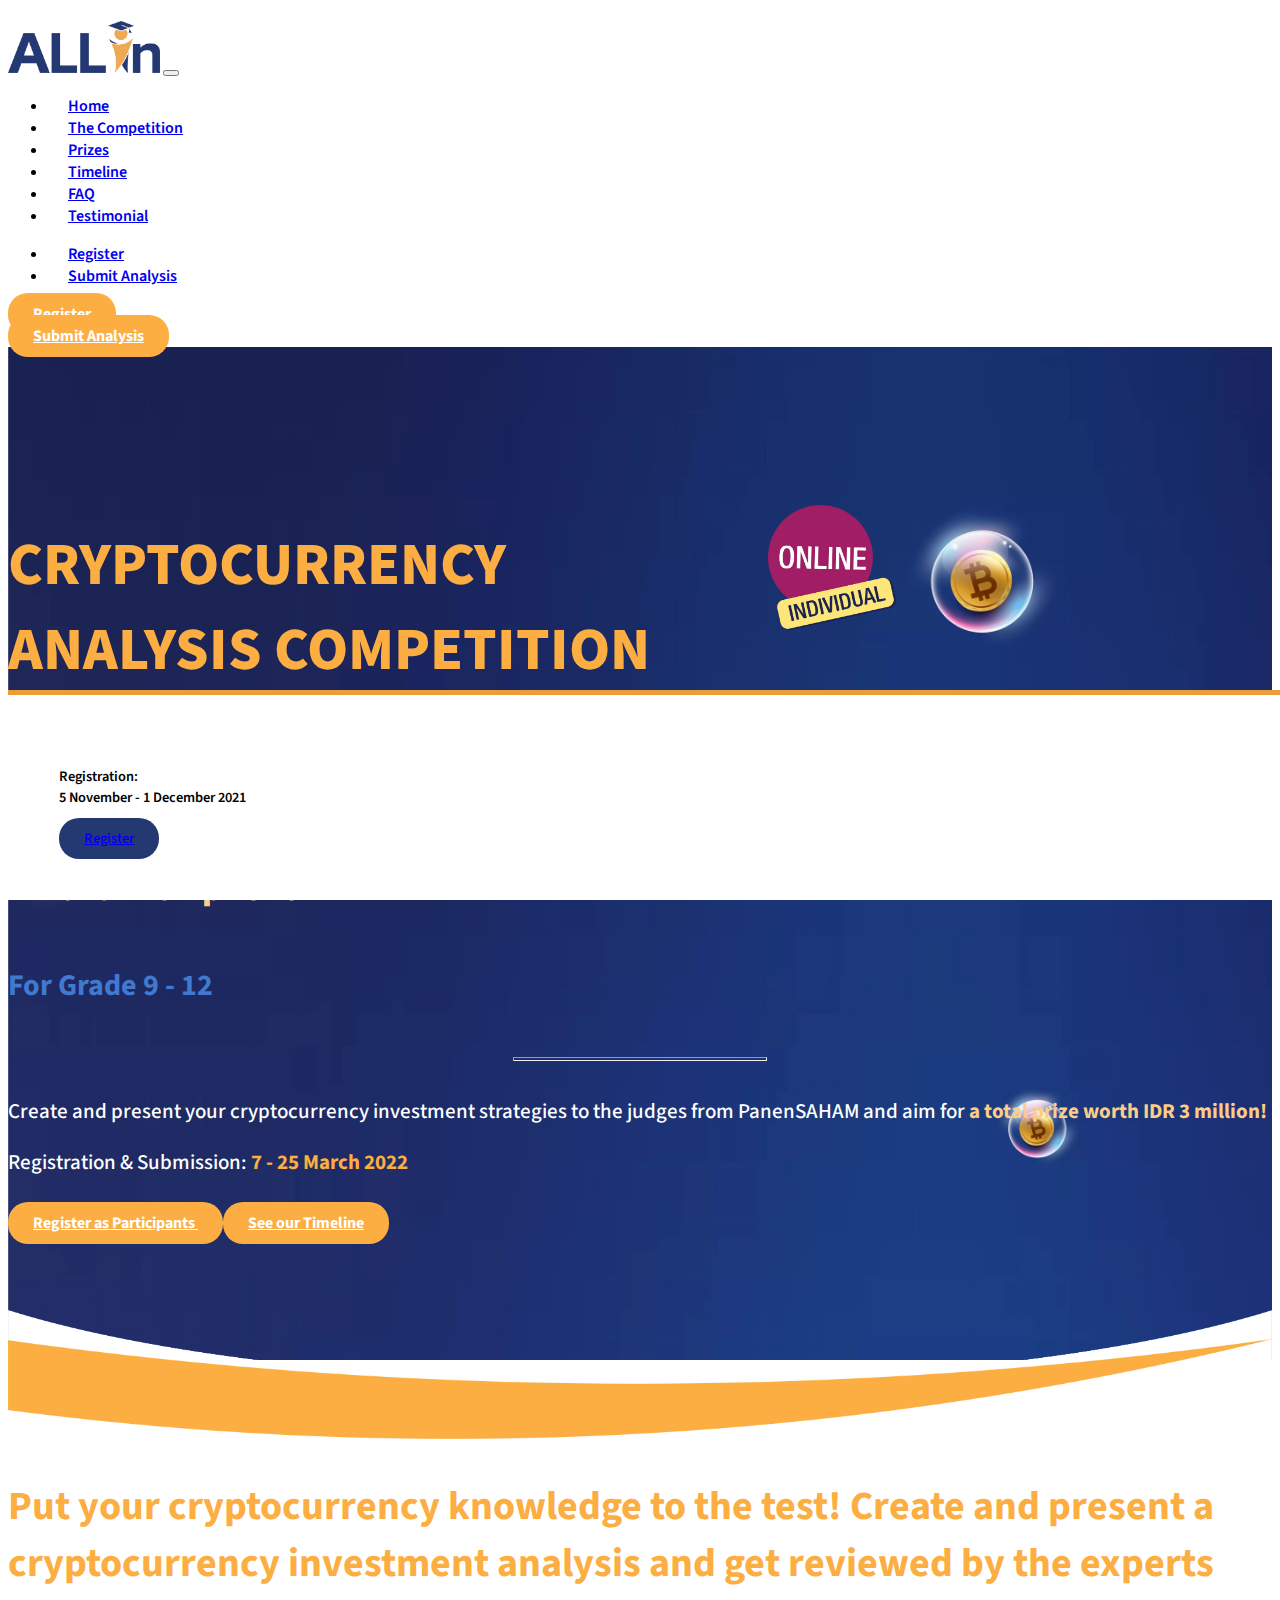
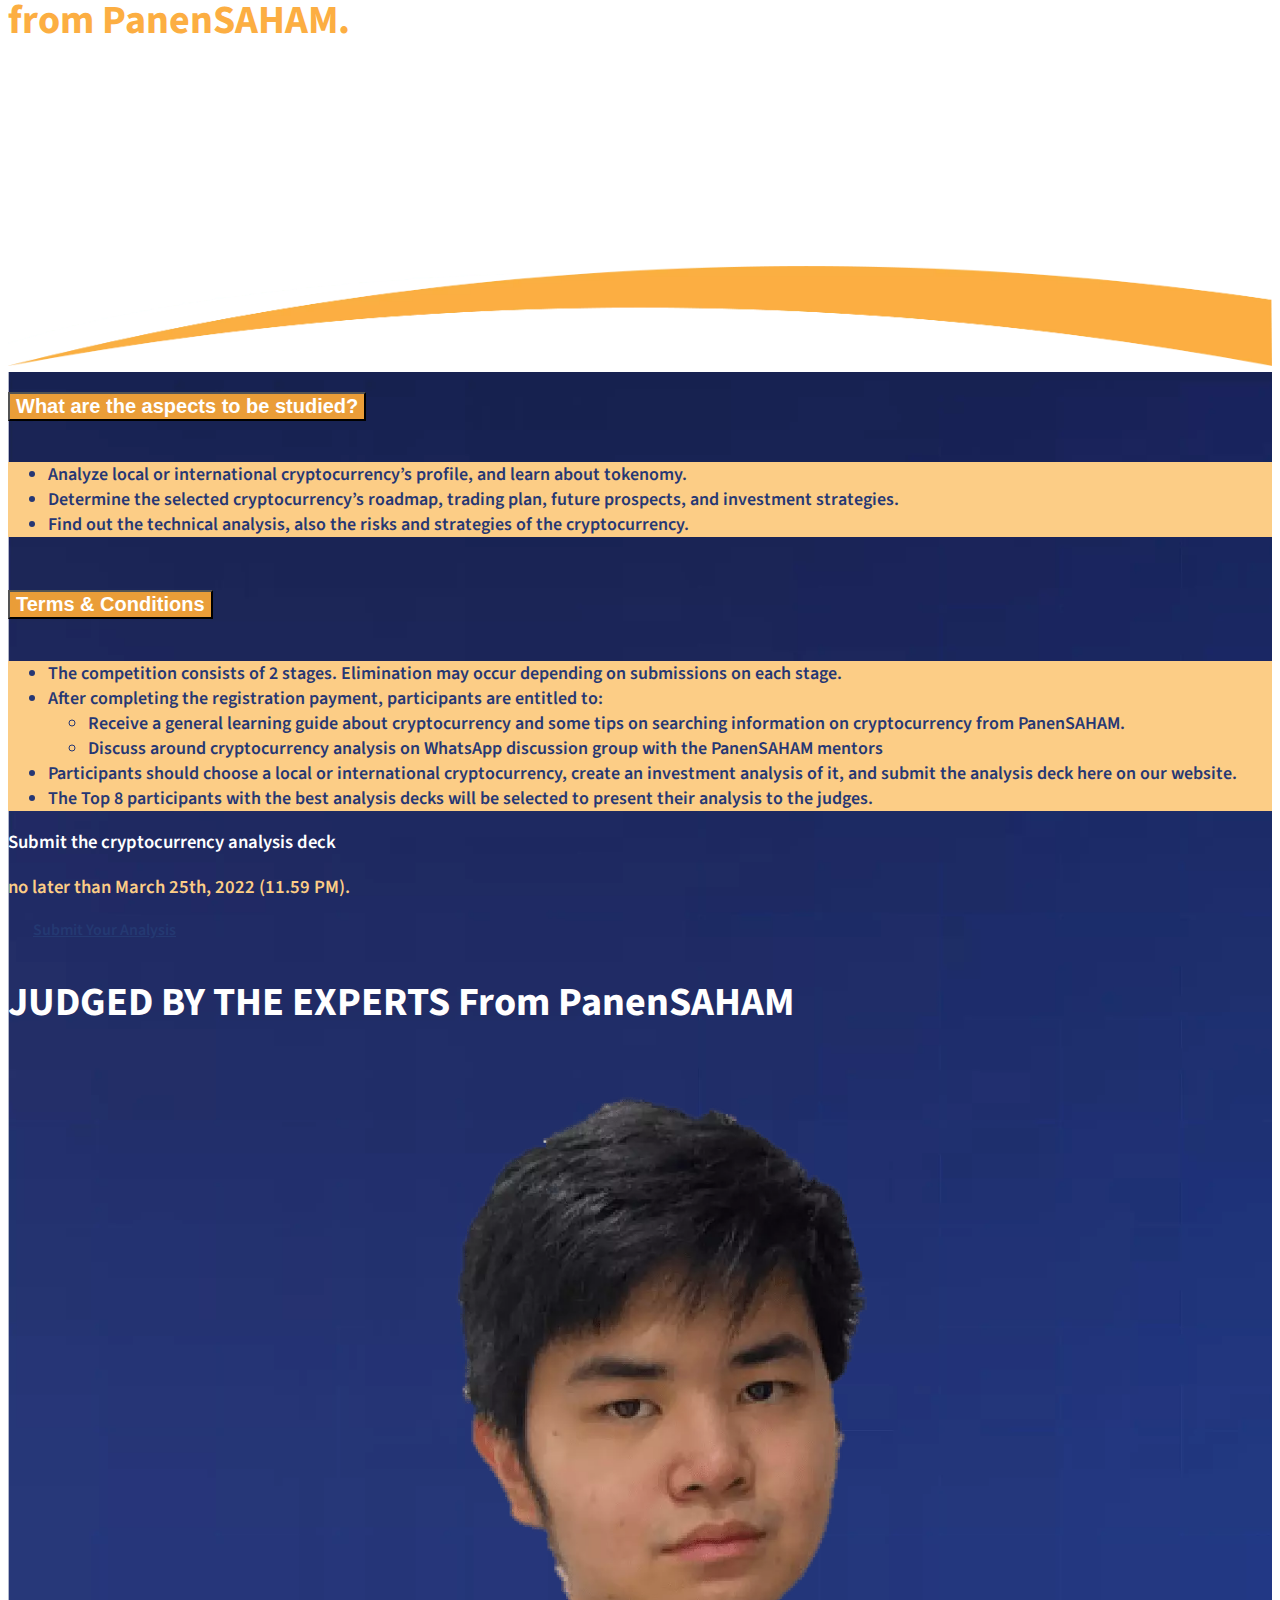
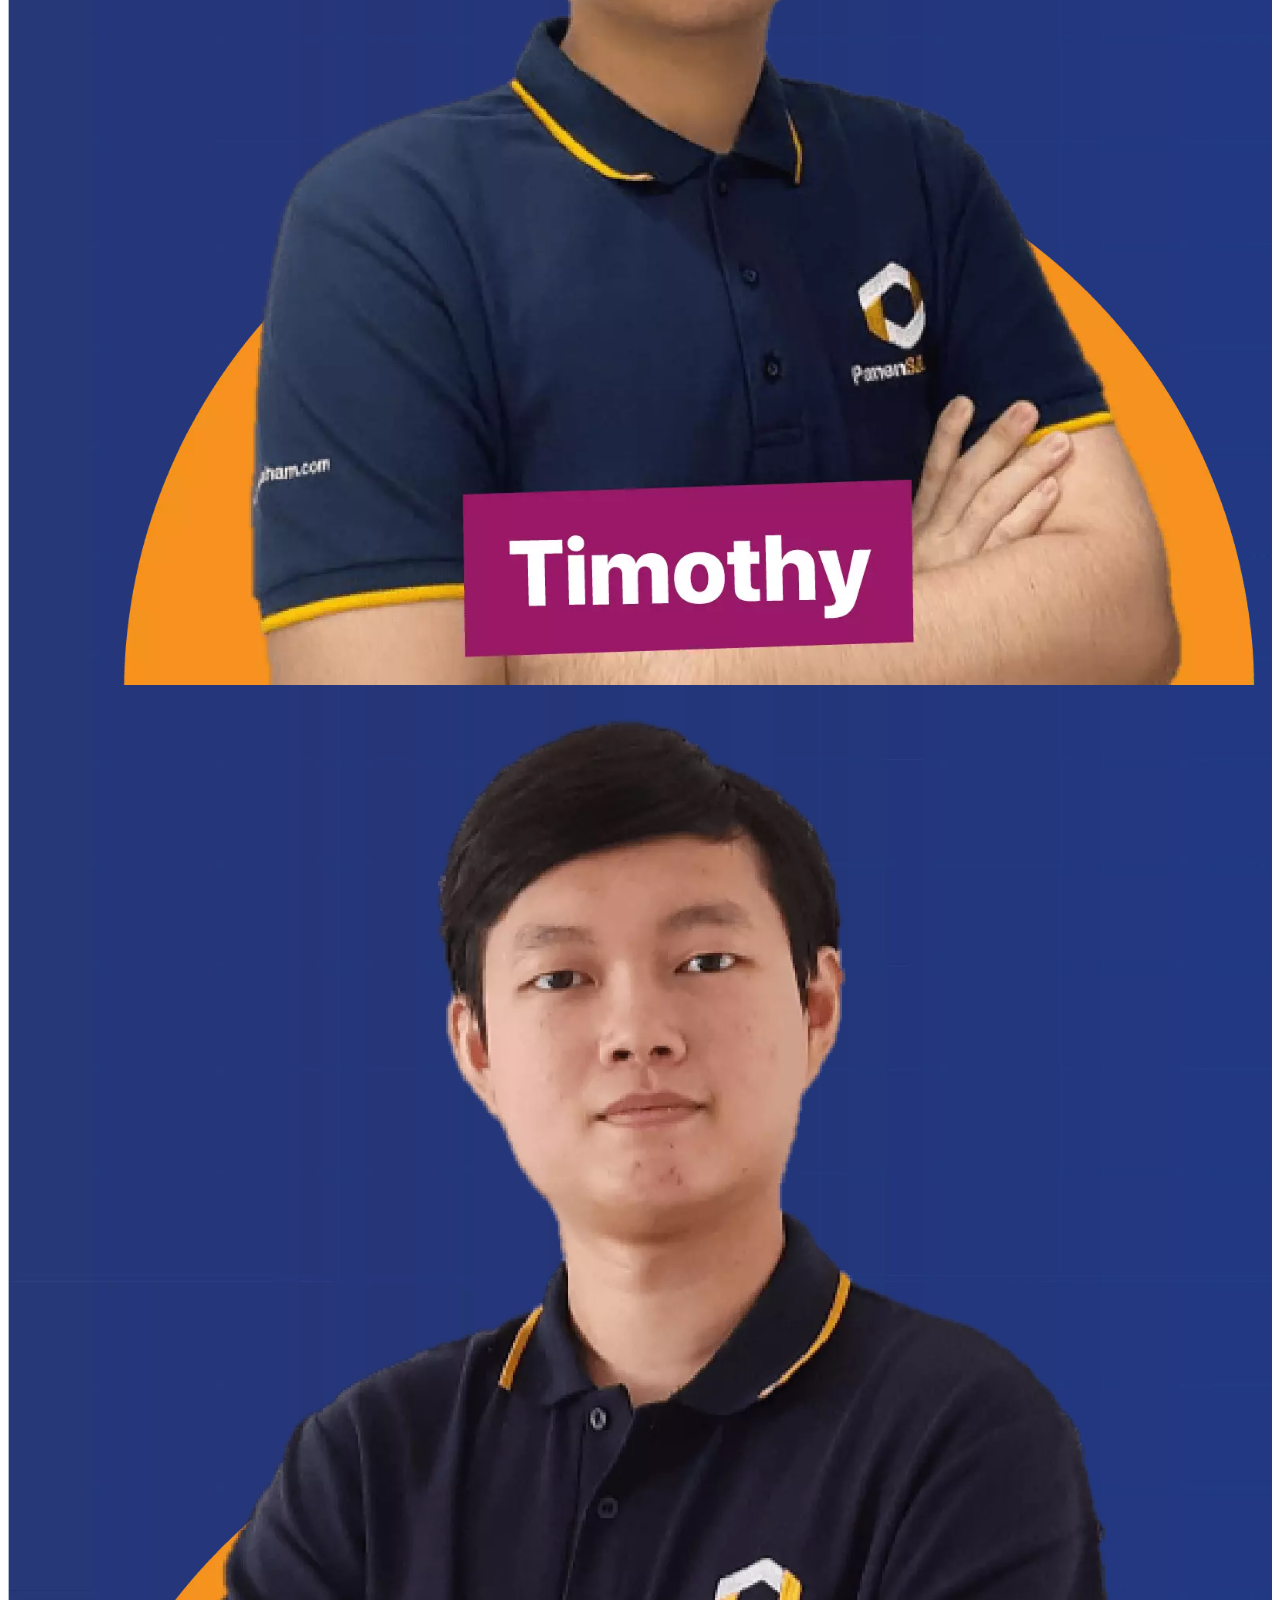
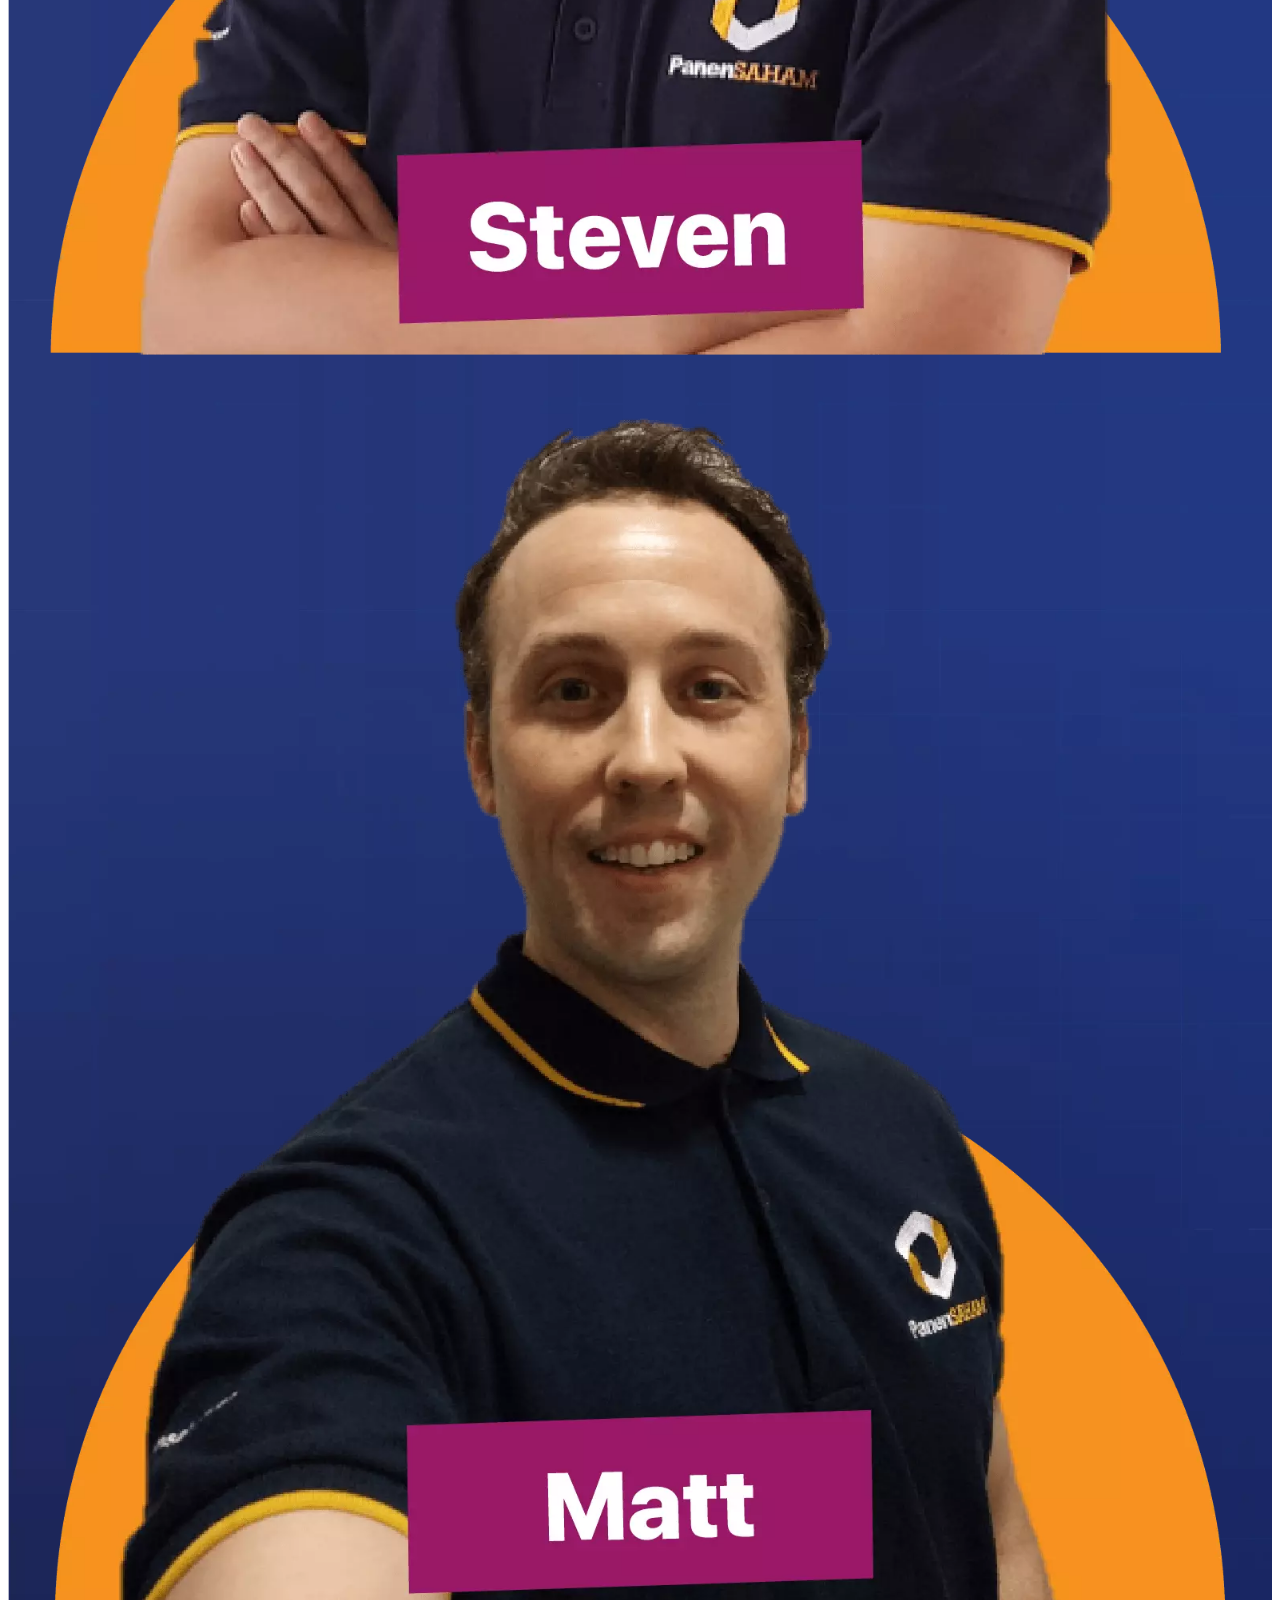
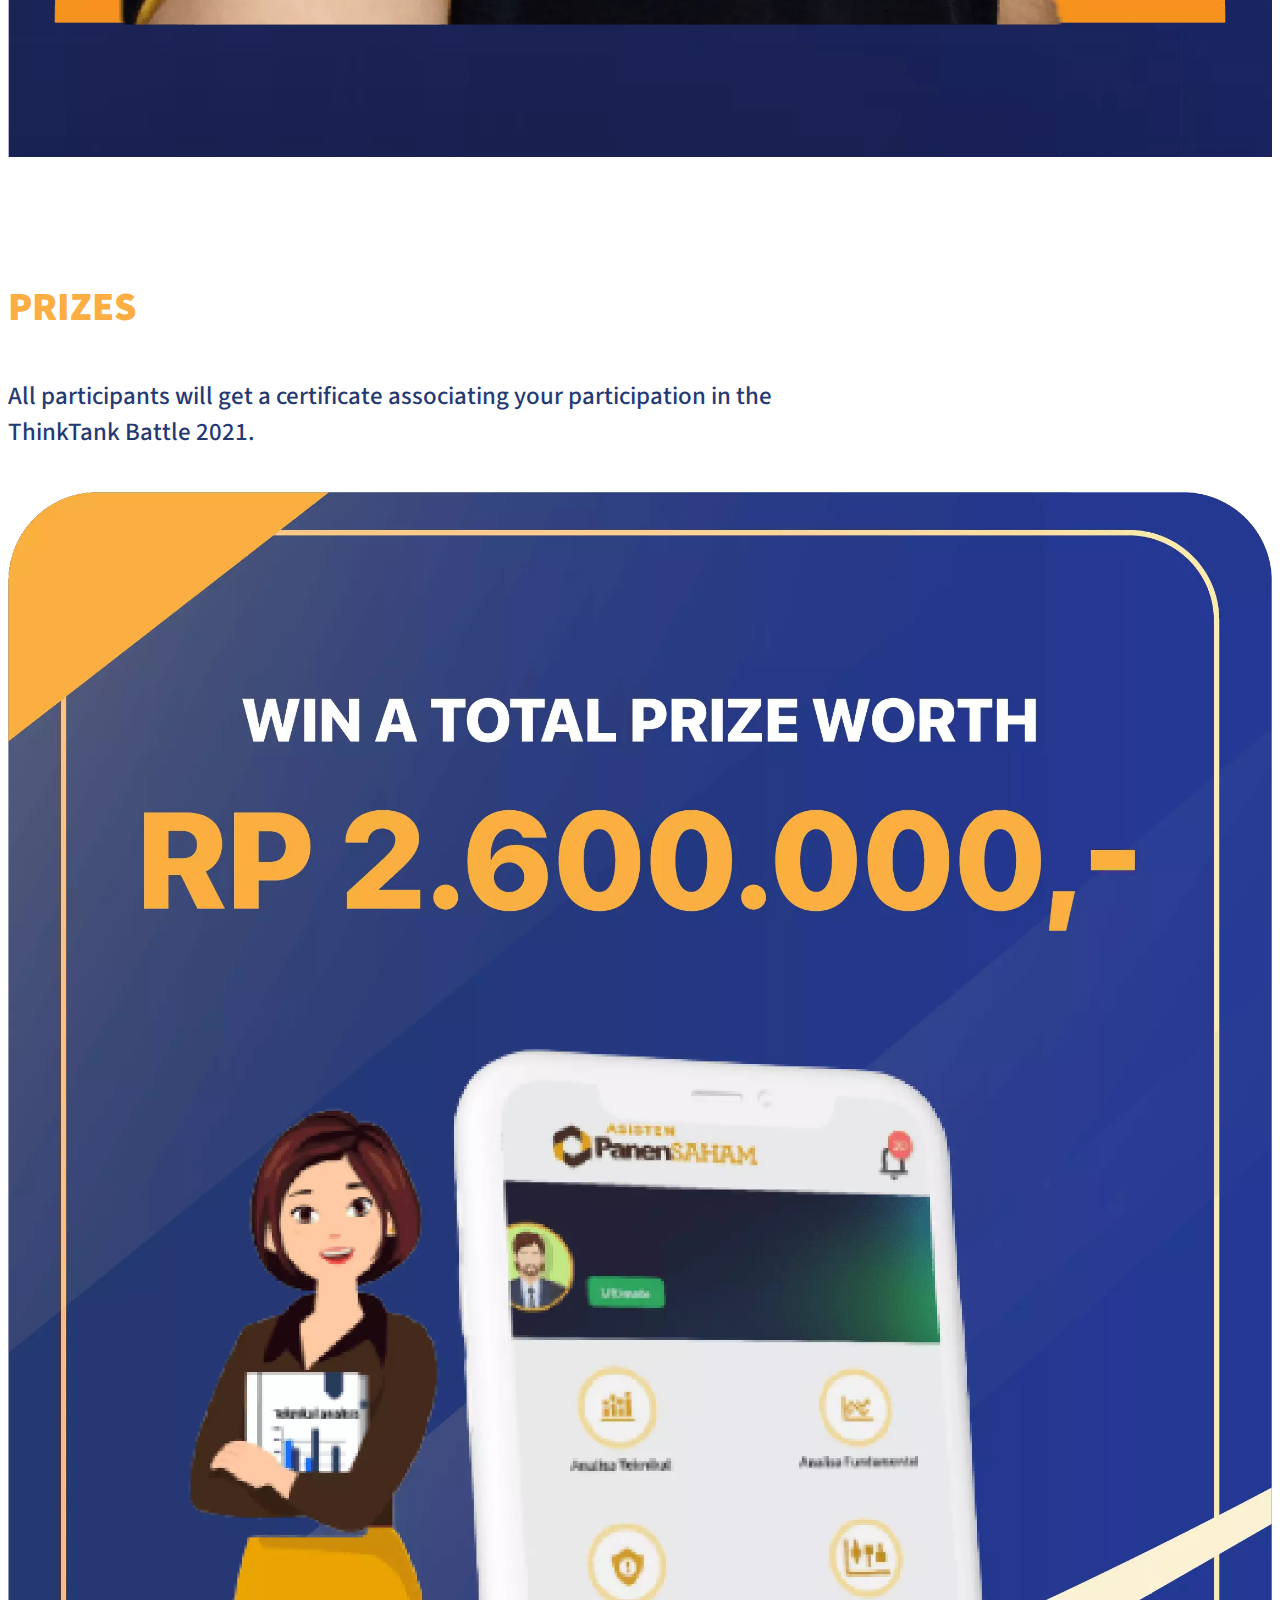
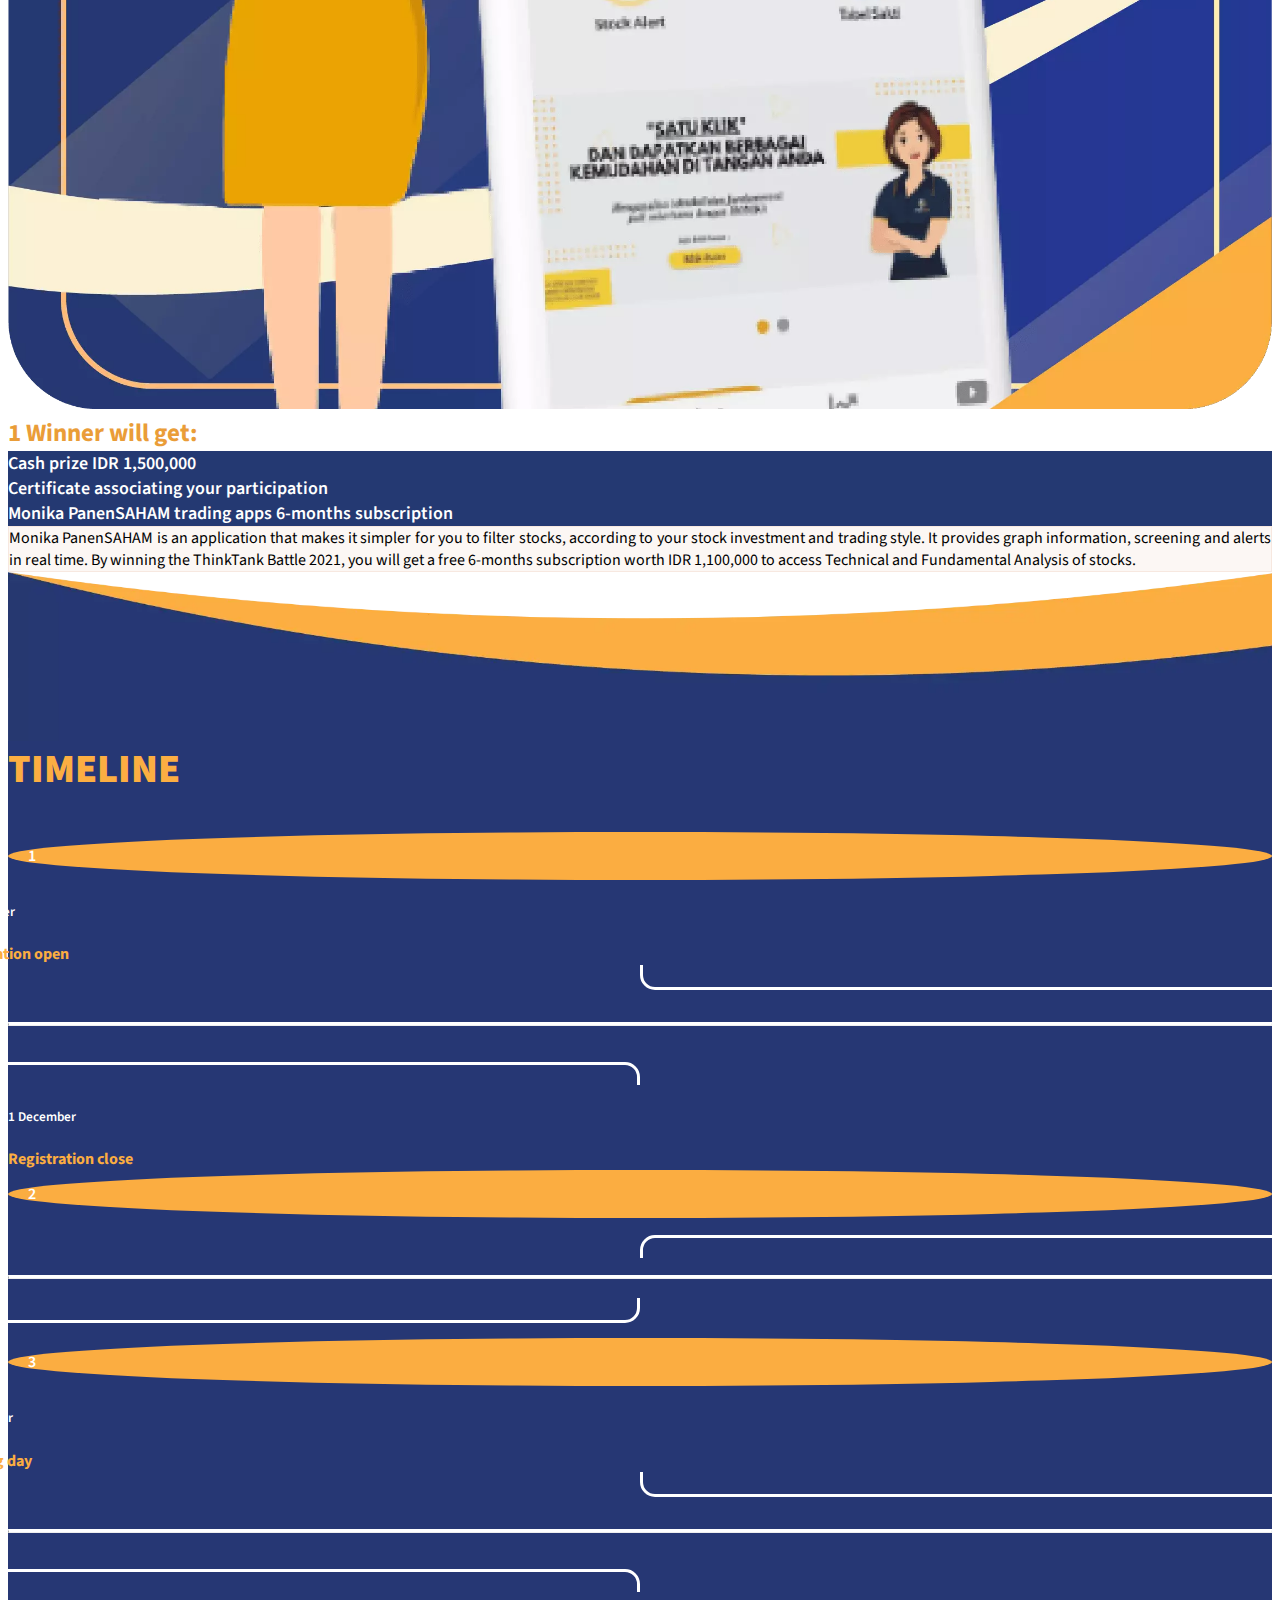
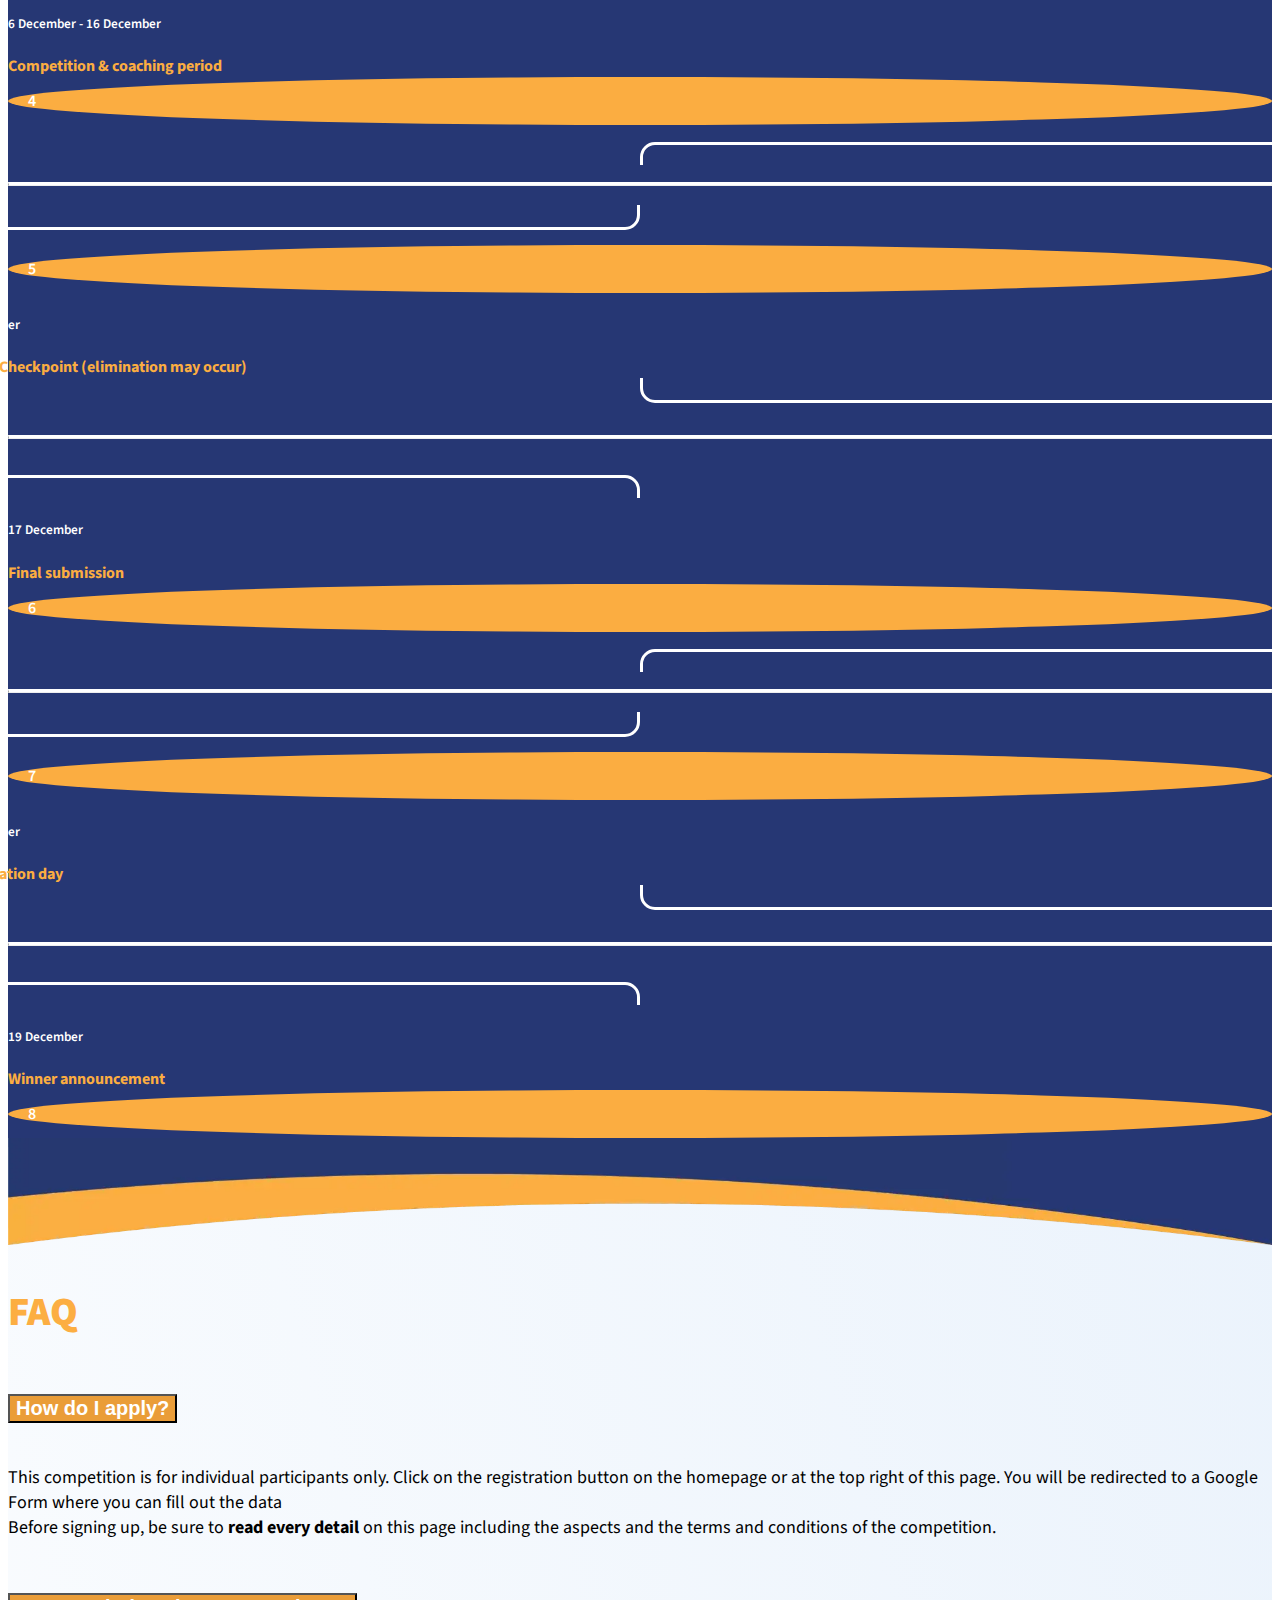
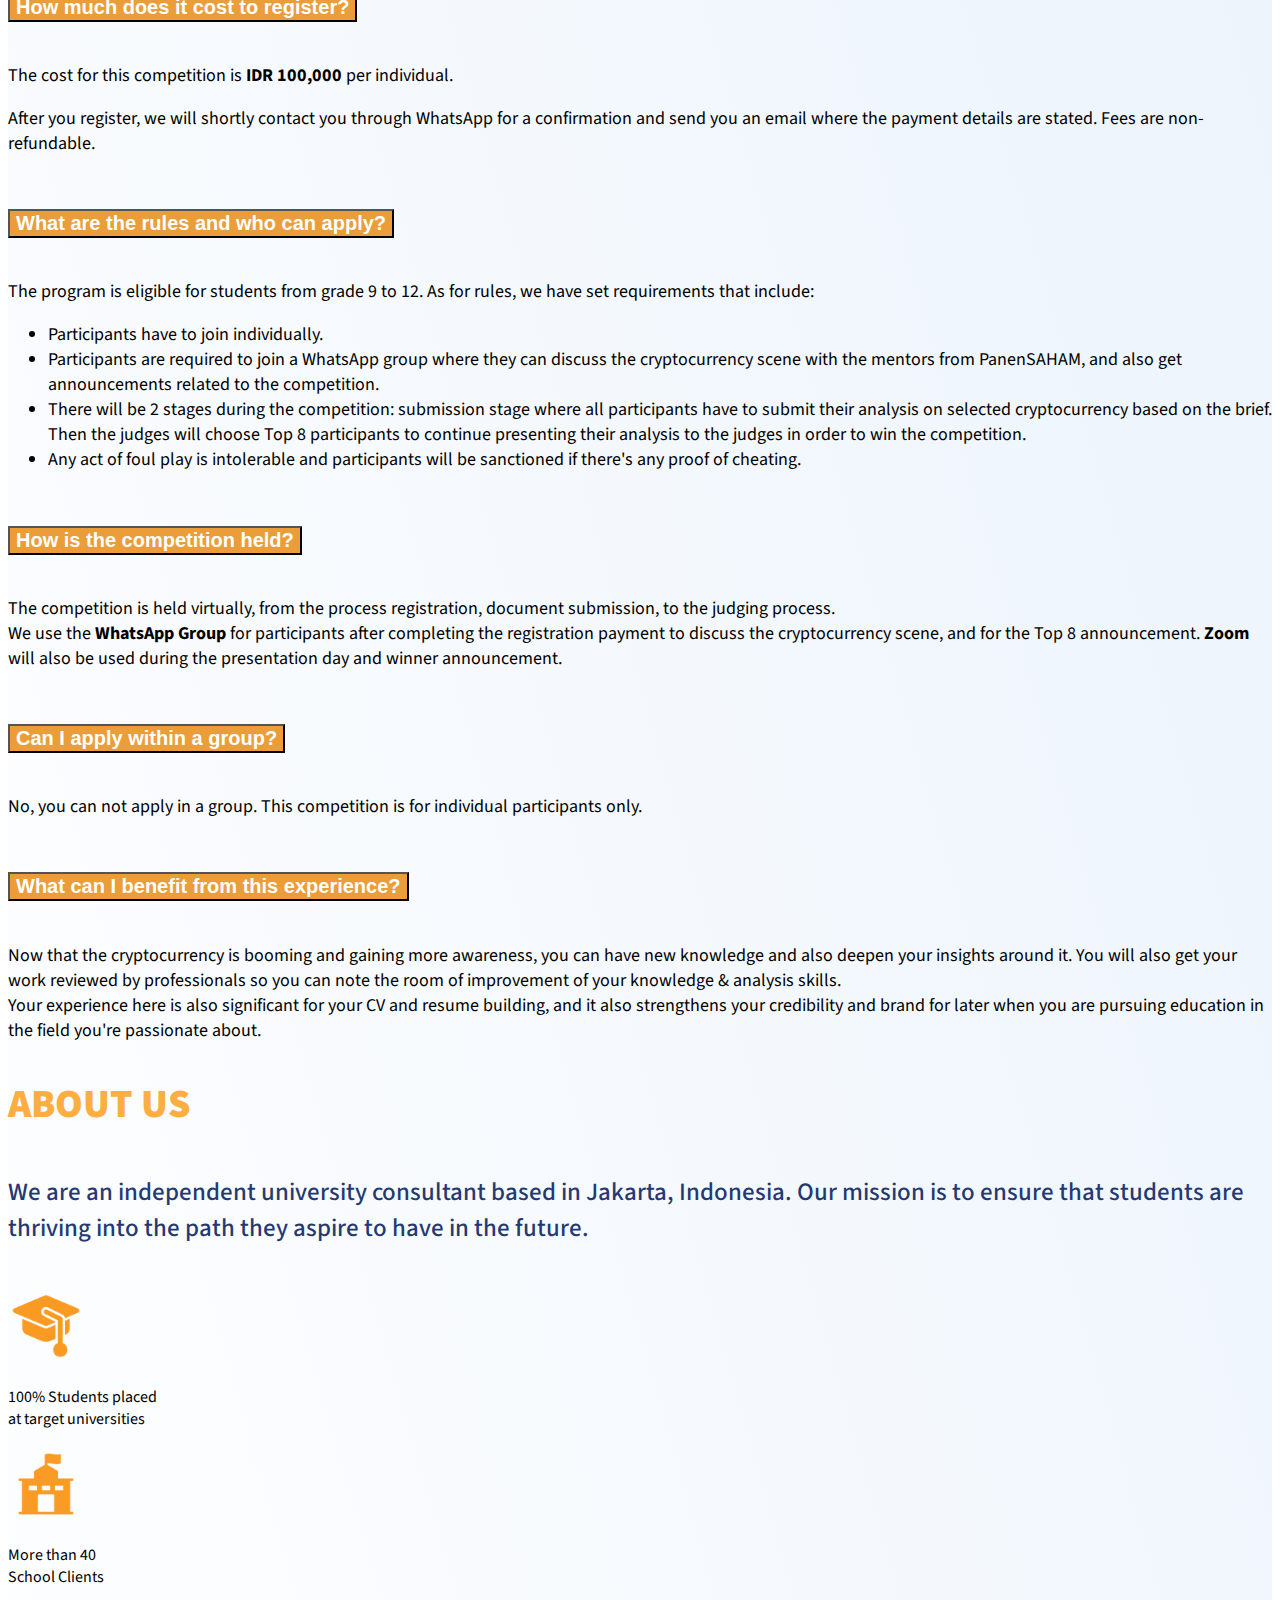
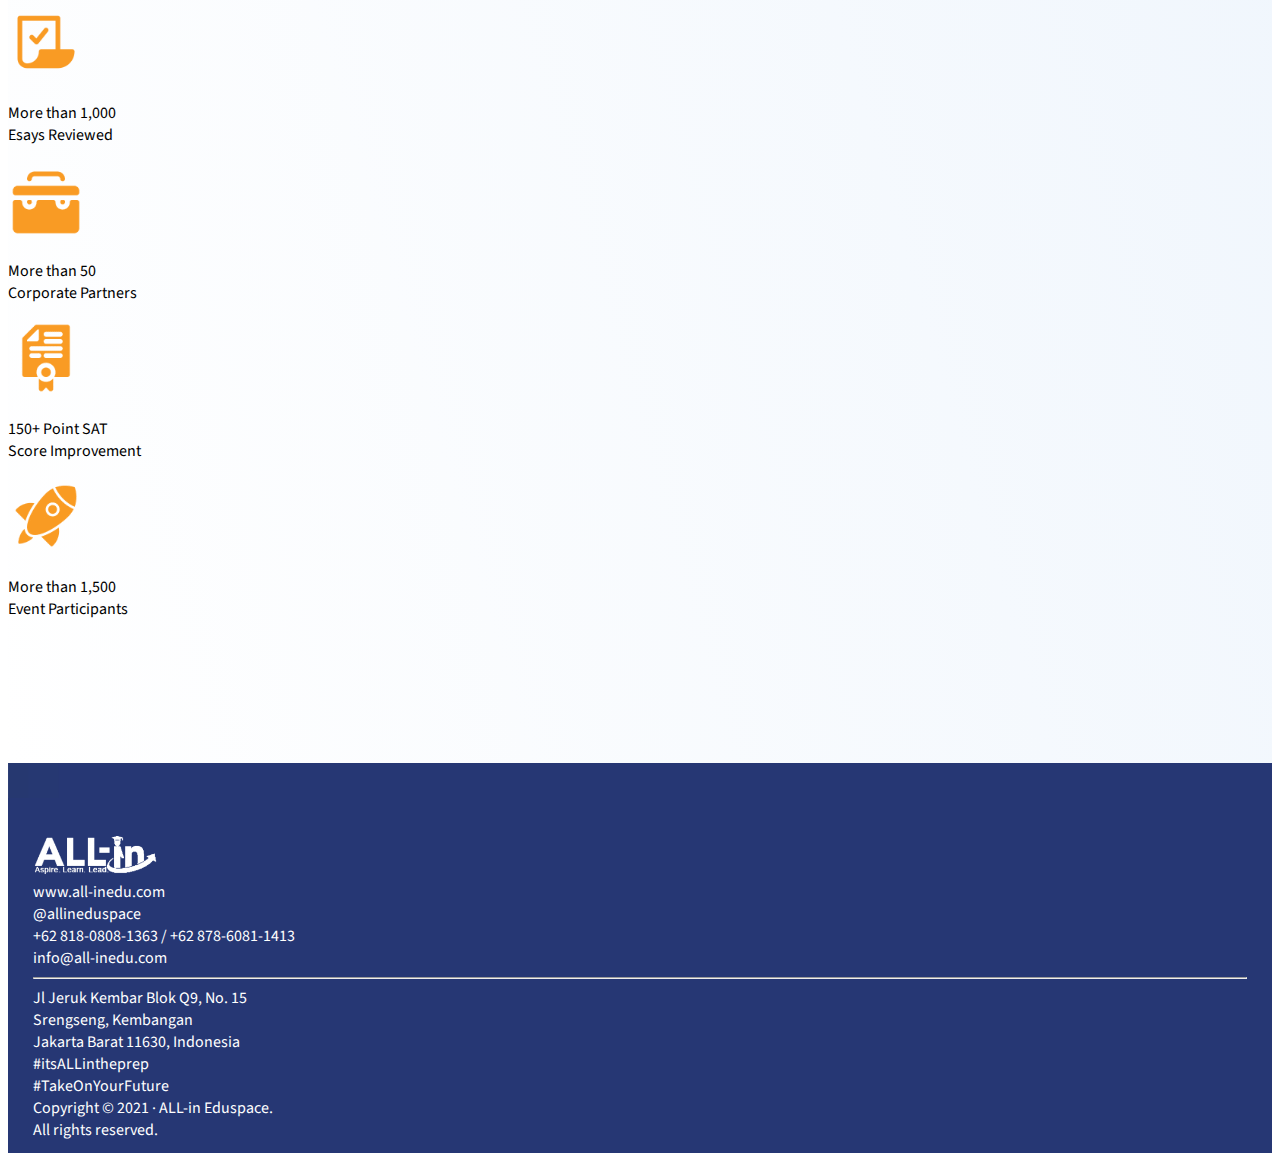
==== commit 95a864de: "24 Feb 2022" ====
--- a/index.html
+++ b/index.html
@@ -15,7 +15,7 @@
         integrity="sha512-YWzhKL2whUzgiheMoBFwW8CKV4qpHQAEuvilg9FAn5VJUDwKZZxkJNuGM4XkWuk94WCrrwslk8yWNGmY1EduTA=="
         crossorigin="anonymous" referrerpolicy="no-referrer" />
 
-    <title>Thinktank Battle 2021</title>
+    <title>cryptocurrency Analysis Competition</title>
     <!-- Global site tag (gtag.js) - Google Analytics -->
     <script async src="https://www.googletagmanager.com/gtag/js?id=UA-133747692-2"></script>
     <script>
@@ -77,23 +77,25 @@
 
         .btn-warning {
             background: #FCAE42;
+            color: #FFFFFF;
+            font-weight: bold;
         }
 
         .bg-navbar1 {
-            padding-top: 3%;
+            padding-top: 1%;
             background: rgba(255, 255, 255, 0) !important;
-            transition: all .2s ease-in-out;
+            transition: all .1s ease-in-out;
         }
 
         .bg-navbar2 {
             padding-top: 1%;
             padding-bottom: 1%;
             background: rgb(255, 255, 255) !important;
-            transition: all .2s ease-in-out;
+            transition: all .1s ease-in-out;
         }
 
         #home {
-            background: url('assets/img/Home\ background.webp');
+            background: url('assets/img/crypto/Home\ background.webp');
             background-size: cover;
             /* min-height: 100vh; */
             padding-bottom: 10%;
@@ -120,18 +122,22 @@
         .eligibility {
             position: absolute;
             z-index: 999;
-            width: 7%;
+            width: 10%;
             right: 30%;
-            bottom: 25%;
+            bottom: 30%;
         }
 
         #competition {
-            scroll-margin-top: 8em !important;
+            background: url('assets/img/crypto/middle\ background.webp');
+            background-size: cover;
+            scroll-margin-top: 3em !important;
+            margin-top: -15%;
+            padding-bottom: 10%;
         }
 
         #coach {
-            height: 80vh;
-            background: #263774;
+            height: 50vh;
+            background: #FFFFFF;
         }
 
         .card-allin {
@@ -163,13 +169,14 @@
         }
 
         #prizes {
-            scroll-margin-top: -48em !important;
-            margin-top: -10%;
-            padding-top: 10%;
+
+            scroll-margin-top: 5em !important;
+            margin-top: 5%;
+            padding-top: 2%;
             padding-bottom: 10%;
             min-height: 100vh;
-            background: rgb(255, 255, 255);
-            background: linear-gradient(74deg, rgba(255, 255, 255, 1) 0%, rgba(235, 243, 252, 1) 100%);
+            /* background: url('assets/img/crypto/middle\ background.webp');
+            background-size: cover; */
         }
 
         .term-title {
@@ -250,8 +257,6 @@
             width: 12%;
         }
 
-
-
         @media only screen and (max-width: 600px) {
             .navbar-brand {
                 width: 35%;
@@ -337,6 +342,13 @@
                 font-weight: 600;
             }
 
+            #subBtn {
+                border: none;
+                background: none !important;
+                color: #fff !important;
+                font-weight: 600;
+            }
+
             #timeline {
                 padding-bottom: 20% !important;
             }
@@ -350,7 +362,6 @@
                 width: 40%;
             }
         }
-
 
         #register {
             transition: all .2s ease-in-out;
@@ -392,7 +403,7 @@
 
     <nav id="nav" class="navbar fixed-top bg-navbar1 navbar-expand-lg navbar-light bg-light">
         <div class="container">
-            <img src="assets/img/logo think tank battle.webp" class="navbar-brand pe-5">
+            <img src="assets/img/crypto/ALL-in Eduspace Logo.png" class="navbar-brand pe-5">
             <button class="navbar-toggler" type="button" data-bs-toggle="collapse" data-bs-target="#navbarTogglerDemo03"
                 aria-controls="navbarTogglerDemo03" aria-expanded="false" aria-label="Toggle navigation">
                 <span class="navbar-toggler-icon"></span>
@@ -415,13 +426,32 @@
                         <li class="nav-item">
                             <a class="nav-link" id="mfaq" href="#faq">FAQ</a>
                         </li>
+                        <li class="nav-item">
+                            <a class="nav-link" id="testimonial" href="#testimonials">Testimonial</a>
+                        </li>
                     </ul>
                 </div>
-
+                
+                <ul class="navbar-nav me-auto mb-2 mb-lg-0">
+                    <li class="nav-item">
+                        <a class="nav-link" id="regFake" href="https://bit.ly/allincompetition2021-registration">Register</a>
+                    </li>
+                    <li class="nav-item">
+                        <a class="nav-link" id="regFake1" href="https://bit.ly/allincompetition2021-registration">Submit Analysis</a>
+                    </li>
+                </ul>
+                
                 <div class="d-md-flex btn-reg">
                     <a href="https://bit.ly/allincompetition2021-registration" target="_blank"
-                        class="btn btn-warning d-md-none" id="regBtn">Register</a>
-                </div>
+                        class="btn btn-warning d-md-none" id="regBtn">Register
+                    </a>
+                </div>
+                <div class="d-md-flex btn-reg ms-2">
+                    <a href="https://bit.ly/allincompetition2021-registration" target="_blank"
+                        class="btn btn-warning d-md-none" id="subBtn">Submit Analysis
+                    </a>
+                </div>
+                
             </div>
         </div>
     </nav>
@@ -429,34 +459,33 @@
     <div id="home">
         <div class="container" style="padding-top: 10%;">
             <div class="row">
-                <div class="col-md-7">
-                    <h1 class="text-uppercase title">Investment <br> Analysis
-                        Challenge</h1>
-                    <h3 class="mb-md-5 sub-title">Online Competition, 06 - 18 December 2021</h3>
-                    <h5 class="mb-4 desc">
-                        <hr width="30%">
-                        Get professional coaching from PanenSAHAM and win prizes with a total worth Rp2.6
-                        million!
+                <div class="col-md-8">
+                    <h2 class="text-uppercase title">CRYPTOCURRENCY <br> ANALYSIS COMPETITION
+                    </h2>
+                    <div class="mb-4">
+                        <img src="assets/img/crypto/Logo box.webp" width="60%" style="margin-top: 0%;">
+                    </div>
+                    
+                    <h3 class="mb-md-2 sub-title-crypto">7 March - 9 April 2022</h3>
+                    <h5 class="desc-crypto">For Grade 9 - 12</h5>
+                    <hr width="20%" style="color: #FFFFFF !important; height: 2px;">
+                    <h5 class="mb-4 desc-home">
+                        Create and present your cryptocurrency investment strategies to the judges
+                        from PanenSAHAM and aim for <b style="color: #FCCD86;">
+                            a total prize worth IDR 3 million!
+                        </b>
                         <br>
-                        <b>
-                            Registration: 5 November - 1 December 2021
-                        </b>
+                        <p>
+                            Registration & Submission: <b style="color: #FCAE42;">7 - 25 March 2022</b>
+                        </p>
                     </h5>
-                    <img src="assets/img/ELigibility.webp" class="eligibility">
+                    <img src="assets/img/crypto/Sticker.webp" class="eligibility">
                     <a href="https://bit.ly/allincompetition2021-registration" target="_blank"
-                        class="btn btn-primary">Register Now
+                        class="btn btn-warning">Register as Participants
                     </a>
                     <a href="https://bit.ly/allincompetition2021-registration" target="_blank"
-                        class="btn btn-primary">See our Timeline
+                        class="btn btn-warning">See our Timeline
                     </a>
-                    <div class="mt-0">
-                        <div class="benefit-title mt-3 mb-3 shadow">   
-                            <div class="mt-0">
-                                <img src="assets/img/logo all-in .webp" width="20%" class="pe-3">
-                                <img src="assets/img/logo panen saham.webp" width="30%">
-                            </div>
-                        </div>
-                    </div>
                     
                     <!-- <div class="mt-4">
                         <img src="assets/img/logo all-in .webp" width="20%" class="pe-3">
@@ -466,111 +495,59 @@
             </div>
         </div>
     </div>
-
-    <img src="assets/img/List atas + koin.webp" width="100%" style="margin-top:-13%; margin-bottom: -3%;">
+    <img src="assets/img/crypto/Lengkung atas (putih).webp" width="100%" style="margin-top:-4%; ">
+    <img src="assets/img/crypto/lengkung atas (orange).webp" height="100px" width="100%" style="margin-top:-11%; ">
+    
     <div id="coach">
         <div class="container">
-            <div class="row">
+            <div class="row justify-content-center">
                 <div class="col-md-12 mb-5 text-center">
-                    <h2 class="color2">COACHED BY THE EXPERTS</h2>
-                </div>
-                <div class="my-2"></div>
-            </div>
-            <div class="row">
-                <div class="col-md-4 mb-3 d-flex align-items-stretch">
-                    <div class="card shadow card-allin">
-                        <div class="card-body ">
-                            <div class="card-image-r">
-                                <img src="assets/img/fath.webp">
-                            </div>
-                            <div class="card-desc">
-                                Fath has more than 14 years of experience in the Financial Industry. He serves as
-                                the Head of Research of Carmel Anugerah Mandiri.
-                            </div>
-                        </div>
-                    </div>
-                </div>
-                <div class="col-md-4 mb-3 d-flex align-items-stretch">
-                    <a href="https://www.youtube.com/watch?v=AW8piZFYsVo&ab_channel=KomunitasPanenSaham"
-                        target="_blank">
-                        <div class="card" style="width: 100%;">
-                            <div class="card-body text-center m-5">
-                                <img src="assets/img/Panen saham youtube.webp" width="100%">
-                            </div>
-                        </div>
-                    </a>
-                </div>
-                <div class="col-md-4 mb-3 text-end d-flex align-items-stretch">
-                    <div class="card shadow card-allin">
-                        <div class="card-body">
-                            <div class="card-image-l">
-                                <img src="assets/img/Anthony.webp">
-                            </div>
-                            <div class="card-desc float-end">
-                                With more than 17 years of experience in the Financial Industry, Anthony serves as the
-                                Director of Carmel Sekuritas
-                                Nusantara (CSN) and holds an advisor role in several intergroup companies.
-                            </div>
-                        </div>
-                    </div>
+                    <h2 class="color2 color2-bold font-weight-bold">
+                        Put your cryptocurrency knowledge to the test!
+                        Create and present a cryptocurrency investment analysis and get reviewed by the experts
+                        from PanenSAHAM.
+                    </h2>
                 </div>
             </div>
         </div>
     </div>
-    <img src="assets/img/List bawah .webp" width="100%" style="margin-top: -10%;">
-
-    <div id="prizes">
+    <img src="assets/img/crypto/Lengkung bawah (putih).webp" width="100%" style="margin-top: -10%;">
+    <img src="assets/img/crypto/lengkung bawah (orange).webp" height="100px" width="100%" style="margin-top: -13%;">
+
+    <div id="competition">
         <div class="container mt-5">
-            <div class="row mt-5" id="competition">
-                <div class="col-md-6">
-                    <h2 class="color2">INVESTMENT ANALYSIS CHALLENGE <br> with <img
-                            src="assets/img//logo panen saham.webp" width="35%">
-                    </h2>
-                    <div class="my-5"></div>
-                    <h5 class="desc lh-base">
-                        Put your investment knowledge to the test, as you learn and analyze what goes into buying a
-                        company.
-                        You will be given a task to create and present an investment analysis on a stock of your chosen
-                        company listed on the
-                        Indonesia Stock Exchange (IDX).
-                    </h5>
-                </div>
-                <div class="col-md-6">
-                    <img src="assets/img/aset investment.webp" width="100%">
-                </div>
-            </div>
             <div class="row justify-content-center">
                 <div class="col-md-8">
-                    <div class="accordion" id="terms">
+                    <div class="accordion term-comp" id="terms">
                         <div class="accordion-item">
                             <h2 class="accordion-header" id="headingOne">
-                                <button class="accordion-button-new term-title collapsed" type="button"
-                                    data-bs-toggle="collapse" data-bs-target="#term1">
-                                    What are the aspects to be studied?
+                                <button class="accordion-button term-title collapsed" type="button"
+                                    data-bs-toggle="collapse" data-bs-target="#term1" aria-expanded="true" aria-controls="term1">
+                                    <div class="accordion-text-header">What are the aspects to be studied?</div> 
                                 </button>
                             </h2>
-                            <div id="term1" class="accordion-collapse collapse" data-bs-parent="#terms">
+                            <div id="term1" class="accordion-collapse collapse show term-color" data-bs-parent="#terms">
                                 <div class="accordion-body term-body">
                                     <ul class="lh-base">
-                                        <li>Analyze, select and search for stocks and information about the company.
+                                        <li>Analyze local or international cryptocurrency’s profile, and learn about tokenomy. 
                                         </li>
-                                        <li>Learn about trading plans, Technical and Fundamental Analysis, and the
-                                            reasons
-                                            why investors use them.</li>
-                                        <li>Determine stock valuations and identify risks associated with investing in a
-                                            stock.</li>
+                                        <li>Determine the selected cryptocurrency’s roadmap, trading plan, future prospects, 
+                                            and investment strategies.
+                                            </li>
+                                        <li>Find out the technical analysis, also the risks and strategies of the cryptocurrency.
+                                            </li>
                                     </ul>
                                 </div>
                             </div>
                         </div>
                         <div class="accordion-item mt-3 border">
                             <h2 class="accordion-header" id="headingTwo">
-                                <button class="accordion-button term-title collapsed collapsed" type="button"
+                                <button class="accordion-button term-title collapsed collapsed" aria-expanded="true" aria-controls="term2" type="button"
                                     data-bs-toggle="collapse" data-bs-target="#term2">
-                                    Terms & Conditions
+                                    <div class="accordion-text-header">Terms & Conditions</div>
                                 </button>
                             </h2>
-                            <div id="term2" class="accordion-collapse collapse" data-bs-parent="#terms">
+                            <div id="term2" class="accordion-collapse collapse show term-color" data-bs-parent="#terms">
                                 <div class="accordion-body term-body">
                                     <ul>
                                         <li>
@@ -578,18 +555,72 @@
                                             submissions on each stage.
                                         </li>
                                         <li>
-                                            Coaching sessions will be held through webinars.
+                                            After completing the registration payment, participants are entitled to:
+                                            <ul>
+                                                <li>Receive a general learning guide about cryptocurrency  and some tips on searching information on cryptocurrency from PanenSAHAM.</li>
+                                                <li>Discuss around cryptocurrency analysis on WhatsApp discussion group with the PanenSAHAM mentors</li>
+                                            </ul>
                                         </li>
-                                        <li>Participants can contact the mentors from PanenSAHAM to get hands-on
-                                            coaching for the investment analysis.</li>
+                                        <li>
+                                            Participants should choose a local or international cryptocurrency, create an investment analysis of it, and submit the analysis deck here on our website.
+                                        </li>
+                                        <li>
+                                            The Top 8 participants with the best analysis decks will be selected to present their analysis to the judges.
+                                        </li>
                                     </ul>
                                 </div>
                             </div>
+                        </div>
+                    </div>
+                    <div class="container mt-5">
+                        <div class="row justify-content-center pt-3">
+                            <div class="col-md-10">
+                                <div class="text-center">
+                                    
+                                    <h3 style="font-weight: 600; color: #ffffff;">
+                                        Submit the cryptocurrency analysis deck
+                                    </h3>
+                                    <h3 style="font-weight: 600; color: #FCCD86;">
+                                        no later than March 25th, 2022 (11.59 PM).
+                                    </h3>
+                                    <a href="https://bit.ly/allincompetition2021-registration" style="font-weight: 600 !important; color: #243972 !important;" target="_blank"
+                                        class="btn btn-light mb-4">Submit Your Analysis
+                                    </a>
+                                    <h2 style="font-weight: 700; color: #fff;">JUDGED BY THE EXPERTS
+                                        From PanenSAHAM
+                                    </h2>
+                                </div>
+                            </div>
+                        </div>
+                        <div class="row mt-3 justify-content-center align-items-center">
+                            <div class="col-md-3 mb-3">
+                                <img src="assets/img/crypto/Timothy.webp" width="100%">
+                            </div>
+                            <div class="col-md-3 mb-3">
+                                <img src="assets/img/crypto/Steven.webp" width="100%">
+                            </div>
+                            <div class="col-md-3 mb-3">
+                                <img src="assets/img/crypto/Matt.webp" width="100%">
+                            </div>
+                            <!-- <div class="col-md-5">
+                                <div class="desc " style="color:#EA9D38;">
+                                    <b>1 Winner will get:</b>
+                                </div>
+                                <div class="bg-primary mb-1 p-3 list-allin">
+                                    Cash prize IDR 1,500,000
+                                </div>
+                                <div class="bg-primary mb-1 p-3 list-allin">
+                                    Certificate associating your participation
+                                </div>
+                            </div> -->
                         </div>
                     </div>
                 </div>
             </div>
         </div>
+    </div>
+
+    <div id="prizes">
         <div class="container mt-5">
             <div class="row justify-content-center pt-3">
                 <div class="col-md-10">
@@ -633,6 +664,7 @@
             </div>
         </div>
     </div>
+
     <img src="assets/img/list atas .webp" width="100%" style="margin-top: -10%;">
 
     <div id="timeline">
@@ -807,8 +839,6 @@
                             <div class="circle">8</div>
                         </div>
                     </div>
-
-
                 </div>
             </div>
         </div>
@@ -828,18 +858,20 @@
                             <h2 class="accordion-header" id="headingOne">
                                 <button class="accordion-button term-title collapsed" type="button"
                                     data-bs-toggle="collapse" data-bs-target="#faq1">
-                                    How do I apply?
+                                    <div class="accordion-text-header">How do I apply?</div>
+                                    
                                 </button>
                             </h2>
                             <div id="faq1" class="accordion-collapse collapse" data-bs-parent="#faqs">
                                 <div class="accordion-body term-body">
                                     <p>
-                                        You can apply individually or in a group of 2. Click on the registration button
-                                        on the homepage or at the top right of this page. You will be redirected to a
-                                        Google Form where you
-                                        can fill out the data required. <br>
-                                        Before signing up, be sure to <b>read every detail </b> on this page including
-                                        the aspects and the terms and conditions of the competition.
+                                        This competition is for individual participants only. Click on the registration 
+                                        button on the homepage or at the top right of this page. You will be redirected 
+                                        to a Google Form where you can fill out the data 
+                                        <br>
+
+                                        Before signing up, be sure to <b> read every detail </b> on this page including the aspects 
+                                        and the terms and conditions of the competition.
                                     </p>
                                 </div>
                             </div>
@@ -848,15 +880,15 @@
                             <h2 class="accordion-header" id="headingTwo">
                                 <button class="accordion-button term-title collapsed collapsed" type="button"
                                     data-bs-toggle="collapse" data-bs-target="#faq2">
-                                    How much does it cost to register?
+                                    <div class="accordion-text-header">How much does it cost to register?</div>
                                 </button>
                             </h2>
                             <div id="faq2" class="accordion-collapse collapse" data-bs-parent="#faqs">
                                 <div class="accordion-body term-body">
                                     <p>
-                                        The cost for individual and group entry are different:
+                                        The cost for this competition is <b> IDR 100,000 </b> per individual.
                                     </p>
-                                    <b>
+                                    <!-- <b>
                                         <ul>
                                             <li>
                                                 Individual: IDR 150,000
@@ -865,11 +897,10 @@
                                                 Group of 2: IDR 200,000
                                             </li>
                                         </ul>
-                                    </b>
+                                    </b> -->
                                     <p>
-                                        After you register, we will shortly send you a confirmation email where the
-                                        payment details are stated. Fees are
-                                        non-refundable.
+                                        After you register, we will shortly contact you through WhatsApp for a confirmation 
+                                        and send you an email where the payment details are stated. Fees are non-refundable.
                                     </p>
                                 </div>
                             </div>
@@ -878,44 +909,33 @@
                             <h2 class="accordion-header" id="headingTwo">
                                 <button class="accordion-button term-title collapsed collapsed" type="button"
                                     data-bs-toggle="collapse" data-bs-target="#faq3">
-                                    What are the rules and who can apply?
+                                    <div class="accordion-text-header">What are the rules and who can apply?</div>
                                 </button>
                             </h2>
                             <div id="faq3" class="accordion-collapse collapse" data-bs-parent="#faqs">
                                 <div class="accordion-body term-body">
                                     <p>
-                                        The program is eligible for students from grade 9 to 12. As for rules, we have
-                                        set requirements that include:
+                                        The program is eligible for students from grade 9 to 12. As for rules, 
+                                        we have set requirements that include: 
                                     </p>
                                     <ul>
                                         <li>
-                                            Participants can join individually or in a group of maximum 2 persons.
+                                            Participants have to join individually.
                                         </li>
                                         <li>
-                                            Group entry can form a team from different schools.
+                                            Participants are required to join a WhatsApp group where they can discuss 
+                                            the cryptocurrency scene with the mentors from PanenSAHAM, and also get 
+                                            announcements related to the competition.
                                         </li>
                                         <li>
-                                            Participants are required to join a WhatsApp group where all updates and
-                                            information throughout the competition will be
-                                            announced.
+                                            There will be 2 stages during the competition: submission stage where 
+                                            all participants have to submit their analysis on selected cryptocurrency 
+                                            based on the brief. Then the judges will choose Top 8 participants to continue 
+                                            presenting their analysis to the judges in order to win the competition.
                                         </li>
                                         <li>
-                                            There will be 2 stages during the competition. If the submission scores on
-                                            the
-                                            first stage are below the minimum
-                                            standard, elimination may occur.
-                                        </li>
-                                        <li>
-                                            Participants who are eliminated during the first stage are not eligible to
-                                            move
-                                            forward to the second stage. However,
-                                            eliminated participants are allowed to join webinar sessions by the mentors
-                                            from
-                                            PanenSAHAM.
-                                        </li>
-                                        <li>
-                                            Any act of foul play is intolerable and participants will be sanctioned if
-                                            there’s any proof of cheating.
+                                            Any act of foul play is intolerable and participants will be sanctioned 
+                                            if there's any proof of cheating.
                                         </li>
                                     </ul>
                                 </div>
@@ -925,7 +945,7 @@
                             <h2 class="accordion-header" id="headingTwo">
                                 <button class="accordion-button term-title collapsed collapsed" type="button"
                                     data-bs-toggle="collapse" data-bs-target="#faq4">
-                                    How is the competition held?
+                                    <div class="accordion-text-header">How is the competition held?</div>
                                 </button>
                             </h2>
                             <div id="faq4" class="accordion-collapse collapse" data-bs-parent="#faqs">
@@ -933,10 +953,10 @@
                                     <p>
                                         The competition is held virtually, from the process registration, document
                                         submission, to the judging process.
-                                        <br> <br>
-                                        We use the <b>Zoom app</b> during opening, coaching session, until the
-                                        presentation day
-                                        and winner announcement.
+                                        <br>
+                                        We use the <b>WhatsApp Group</b> for participants after completing the registration 
+                                        payment to discuss the cryptocurrency scene, and for the Top 8 announcement. <b>Zoom</b>
+                                        will also be used during the presentation day and winner announcement. 
                                     </p>
                                 </div>
                             </div>
@@ -945,19 +965,13 @@
                             <h2 class="accordion-header" id="headingTwo">
                                 <button class="accordion-button term-title collapsed collapsed" type="button"
                                     data-bs-toggle="collapse" data-bs-target="#faq5">
-                                    What does ‘coached’ mean in this competition?
+                                    <div class="accordion-text-header">Can I apply within a group?</div>
                                 </button>
                             </h2>
                             <div id="faq5" class="accordion-collapse collapse" data-bs-parent="#faqs">
                                 <div class="accordion-body term-body">
                                     <p>
-                                        We collaborate with professionals from <b>PanenSAHAM</b> to assess your
-                                        submissions from the beginning until the presentation
-                                        day. You will also be guided and mentored by these professionals during the
-                                        completion of your investment analysis,
-                                        where you are also able to seek advice from them. Webinars are also held during
-                                        competition days to help improve your
-                                        analysis and submissions.
+                                        No, you can not apply in a group. This competition is for individual participants only.
                                     </p>
                                 </div>
                             </div>
@@ -966,20 +980,25 @@
                             <h2 class="accordion-header" id="headingTwo">
                                 <button class="accordion-button term-title collapsed collapsed" type="button"
                                     data-bs-toggle="collapse" data-bs-target="#faq6">
-                                    Can I apply without a group?
+                                    <div class="accordion-text-header">What can I benefit from this experience?</div>
                                 </button>
                             </h2>
                             <div id="faq6" class="accordion-collapse collapse" data-bs-parent="#faqs">
                                 <div class="accordion-body term-body">
                                     <p>
-                                        Yes, you can apply individually with a different registration fee. The prize
-                                        will stay the same for individual or group
-                                        winner.
+                                        Now that the cryptocurrency is booming and gaining more awareness, 
+                                        you can have new knowledge and also deepen your insights around it. 
+                                        You will also get your work reviewed by professionals so you can note 
+                                        the room of improvement of your knowledge & analysis skills. 
+                                        <br>
+                                        Your experience here is also significant for your CV and resume building, 
+                                        and it also strengthens your credibility and brand for later when you are 
+                                        pursuing education in the field you're passionate about. 
                                     </p>
                                 </div>
                             </div>
                         </div>
-                        <div class="accordion-item mt-2 border">
+                        <!-- <div class="accordion-item mt-2 border">
                             <h2 class="accordion-header" id="headingTwo">
                                 <button class="accordion-button term-title collapsed collapsed" type="button"
                                     data-bs-toggle="collapse" data-bs-target="#faq7">
@@ -1017,52 +1036,53 @@
                                     </p>
                                 </div>
                             </div>
-                        </div>
+                        </div> -->
                     </div>
                 </div>
             </div>
-            <div class="row mt-5 justify-content-center">
-                <div class="col-md-7 mt-5 mb-4 text-center">
-                    <h2 class="color2">ABOUT US
-                    </h2>
-                    <h5 class="desc">
-                        We are an independent university consultant based in Jakarta, Indonesia.
-                        Our mission is to ensure that students are thriving into the path they aspire to have in the
-                        future.<br>
-                    </h5>
-                </div>
-            </div>
-            <div class="row justify-content-center">
-                <div class="col-md-9">
-                    <div class="row">
-                        <div class="col text-center icon-img">
-                            <img src="assets/img/Icon_1.png" class="mr-auto ml-auto"><br>
-                            <p class="icon-desc">100% Students placed<br>at target universities</p>
-                        </div>
-                        <div class="col text-center icon-img">
-                            <img src="assets/img/Icon_2.png" class="mr-auto ml-auto"><br>
-                            <p class="icon-desc">More than 40<br>School Clients</p>
-                        </div>
-                        <div class="col text-center icon-img">
-                            <img src="assets/img/Icon_3.png" class="mr-auto ml-auto"><br>
-                            <p class="icon-desc">More than 1,000<br>Esays Reviewed</p>
-                        </div>
-                    </div>
-                    <div class="row mt-md-4">
-                        <div class="col text-center icon-img">
-                            <img src="assets/img/Icon_4.png" class="mr-auto ml-auto"><br>
-                            <p class="icon-desc">More than 50<br>Corporate Partners</p>
-                        </div>
-                        <div class="col text-center icon-img">
-                            <img src="assets/img/Icon_5.png" class="mr-auto ml-auto"><br>
-                            <p class="icon-desc">150+ Point SAT<br>Score Improvement</p>
-                        </div>
-                        <div class="col text-center icon-img">
-                            <img src="assets/img/Icon_6.png" class="mr-auto ml-auto"><br>
-                            <p class="icon-desc">More than 1,500<br>Event Participants</p>
-                        </div>
-                    </div>
-
+            <div id="testimonials">
+                <div class="row mt-5 justify-content-center">
+                    <div class="col-md-7 mt-5 mb-4 text-center">
+                        <h2 class="color2">ABOUT US
+                        </h2>
+                        <h5 class="desc">
+                            We are an independent university consultant based in Jakarta, Indonesia.
+                            Our mission is to ensure that students are thriving into the path they aspire to have in the
+                            future.<br>
+                        </h5>
+                    </div>
+                </div>
+                <div class="row justify-content-center">
+                    <div class="col-md-9">
+                        <div class="row">
+                            <div class="col text-center icon-img">
+                                <img src="assets/img/Icon_1.png" class="mr-auto ml-auto"><br>
+                                <p class="icon-desc">100% Students placed<br>at target universities</p>
+                            </div>
+                            <div class="col text-center icon-img">
+                                <img src="assets/img/Icon_2.png" class="mr-auto ml-auto"><br>
+                                <p class="icon-desc">More than 40<br>School Clients</p>
+                            </div>
+                            <div class="col text-center icon-img">
+                                <img src="assets/img/Icon_3.png" class="mr-auto ml-auto"><br>
+                                <p class="icon-desc">More than 1,000<br>Esays Reviewed</p>
+                            </div>
+                        </div>
+                        <div class="row mt-md-4">
+                            <div class="col text-center icon-img">
+                                <img src="assets/img/Icon_4.png" class="mr-auto ml-auto"><br>
+                                <p class="icon-desc">More than 50<br>Corporate Partners</p>
+                            </div>
+                            <div class="col text-center icon-img">
+                                <img src="assets/img/Icon_5.png" class="mr-auto ml-auto"><br>
+                                <p class="icon-desc">150+ Point SAT<br>Score Improvement</p>
+                            </div>
+                            <div class="col text-center icon-img">
+                                <img src="assets/img/Icon_6.png" class="mr-auto ml-auto"><br>
+                                <p class="icon-desc">More than 1,500<br>Event Participants</p>
+                            </div>
+                        </div>
+                    </div>
                 </div>
             </div>
         </div>
@@ -1125,7 +1145,7 @@
     <script src="https://cdn.jsdelivr.net/npm/bootstrap@5.1.3/dist/js/bootstrap.min.js" integrity="sha384-QJHtvGhmr9XOIpI6YVutG+2QOK9T+ZnN4kzFN1RtK3zEFEIsxhlmWl5/YESvpZ13" crossorigin="anonymous"></script>
     -->
     <script>
-        $('#register').find('.stiky-allin').hide()
+        // $('#register').find('.stiky-allin').hide()
 
         $(window).scroll(function () {
             var scroll = $(window).scrollTop();
@@ -1136,43 +1156,64 @@
                 $('#mprizes').removeClass('active')
                 $('#mtimeline').removeClass('active')
                 $('#mfaq').removeClass('active')
+                $('#testimonial').removeClass('active')
             } else if (scroll >= 1300 & scroll <= 1500) {
                 $('#mhome').removeClass('active')
                 $('#mcompetition').addClass('active')
                 $('#mprizes').removeClass('active')
                 $('#mtimeline').removeClass('active')
                 $('#mfaq').removeClass('active')
-            } else if (scroll >= 1350 & scroll <= 2500) {
+                $('#testimonial').removeClass('active')
+            } else if (scroll >= 1550 & scroll <= 2500) {
                 $('#mhome').removeClass('active')
                 $('#mcompetition').removeClass('active')
                 $('#mprizes').addClass('active')
                 $('#mtimeline').removeClass('active')
                 $('#mfaq').removeClass('active')
+                $('#testimonial').removeClass('active')
             } else if (scroll >= 2500 & scroll <= 3400) {
                 $('#mhome').removeClass('active')
                 $('#mcompetition').removeClass('active')
                 $('#mprizes').removeClass('active')
                 $('#mtimeline').addClass('active')
                 $('#mfaq').removeClass('active')
+                $('#testimonial').removeClass('active')
             } else if (scroll >= 3400) {
                 $('#mhome').removeClass('active')
                 $('#mcompetition').removeClass('active')
                 $('#mprizes').removeClass('active')
                 $('#mtimeline').removeClass('active')
                 $('#mfaq').addClass('active')
-            }
-
+                $('#testimonial').removeClass('active')
+            }
+            else if (scroll >= 3400) {
+                $('#mhome').removeClass('active')
+                $('#mcompetition').removeClass('active')
+                $('#mprizes').removeClass('active')
+                $('#mtimeline').removeClass('active')
+                $('#mfaq').removeClass('active')
+                $('#testimonial').addClass('active')
+
+            }
             // console.log(scroll)
             if (scroll >= 200) {
                 $('#register').find('.stiky-allin').fadeIn('slow')
                 $('#nav').removeClass('bg-navbar1')
                 $('#nav').addClass('bg-navbar2 shadow')
                 $('#regBtn').removeClass('d-md-none')
+                $('#subBtn').removeClass('d-md-none')
+                $('#regFake').hide();
+                $('#regFake1').hide();
             } else {
                 $('#register').find('.stiky-allin').fadeOut('fast')
                 $('#nav').removeClass('bg-navbar2 shadow')
                 $('#nav').addClass('bg-navbar1')
                 $('#regBtn').addClass('d-md-none')
+                $('#subBtn').addClass('d-md-none')
+                $('#regFake').show();
+                $('#regFake1').show()
+                // $('#regFake').removeClass('active')
+                // $('#regFake1').removeClass('active')
             }
         })
 
--- a/assets/css/comp-01.css
+++ b/assets/css/comp-01.css
@@ -1,3 +1,40 @@
+.term-color{
+    background-color: #FCCD86 !important;
+    color: #263774 !important;
+    font-weight: 600;
+}
+
+
+.term-comp{
+    margin-top: 15%;
+}
+
+.desc-crypto{
+    color: #4079cf;
+    font-weight: 700;
+    font-size: 30px !important;
+}
+
+.desc-home{
+    color: #FFFFFF;
+    font-weight: 500;
+    font-size: 21px !important;
+}
+
+.sub-title-crypto{
+    color: #FCCD86;
+    font-weight: 800;
+    font-size: 35px !important;
+}
+
+.color2-bold{
+    font-weight: bold;
+}
+.accordion-text-header{
+    text-align: center !important;
+    width: 100%;
+}
+
 .accordion-button-new {
     font-size: 17px !important;
     color: #fff !important;
@@ -9,8 +46,6 @@
     color: #fff !important;
     background: #263774 !important;
 }
-
-
 
 .benefit-list {  
     position: relative;
@@ -54,3 +89,18 @@
     margin-left:10px;
     font-size: 1.2em;
 }
+
+@media only screen and (max-width: 600px) {
+    .sub-title-crypto{
+        font-size: 20px !important;
+    }
+
+
+    .desc-crypto{
+        font-size: 18px !important;
+    }
+    
+    .desc-home{
+        font-size: 18px !important;
+    }
+}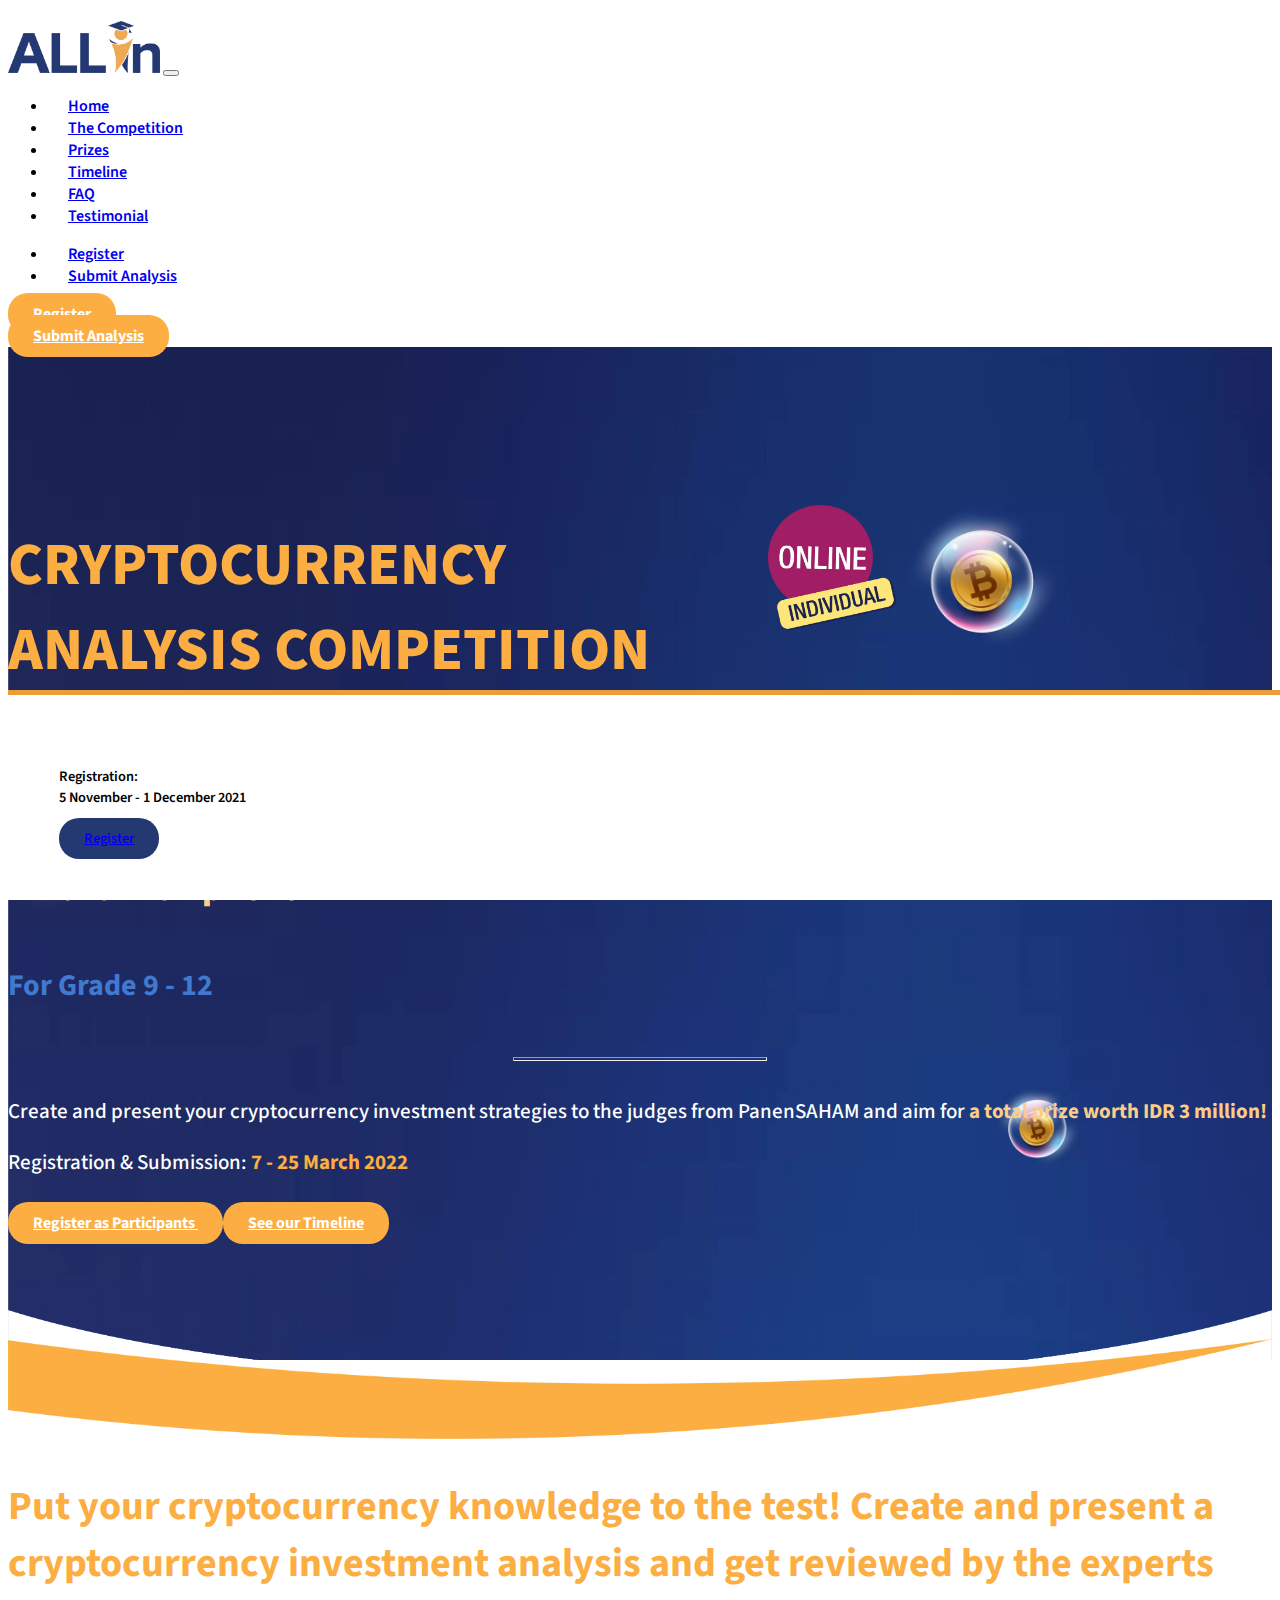
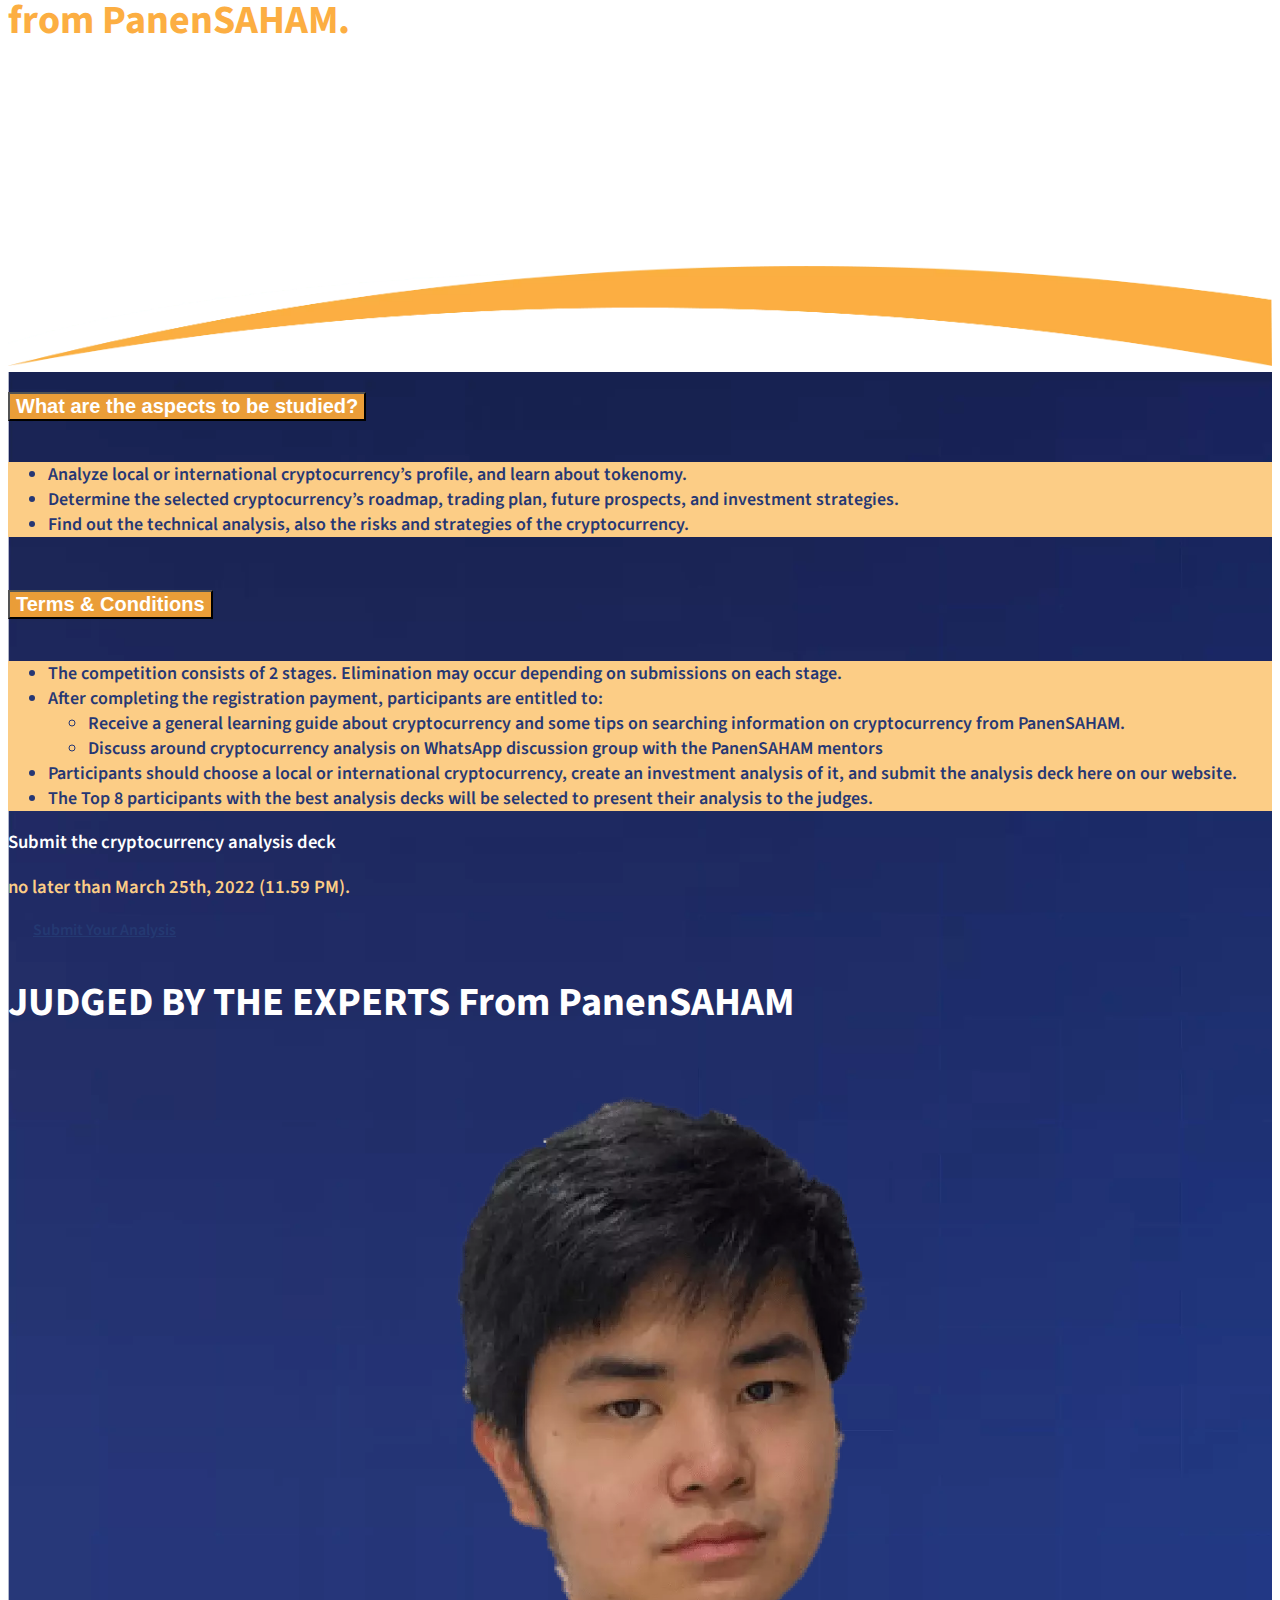
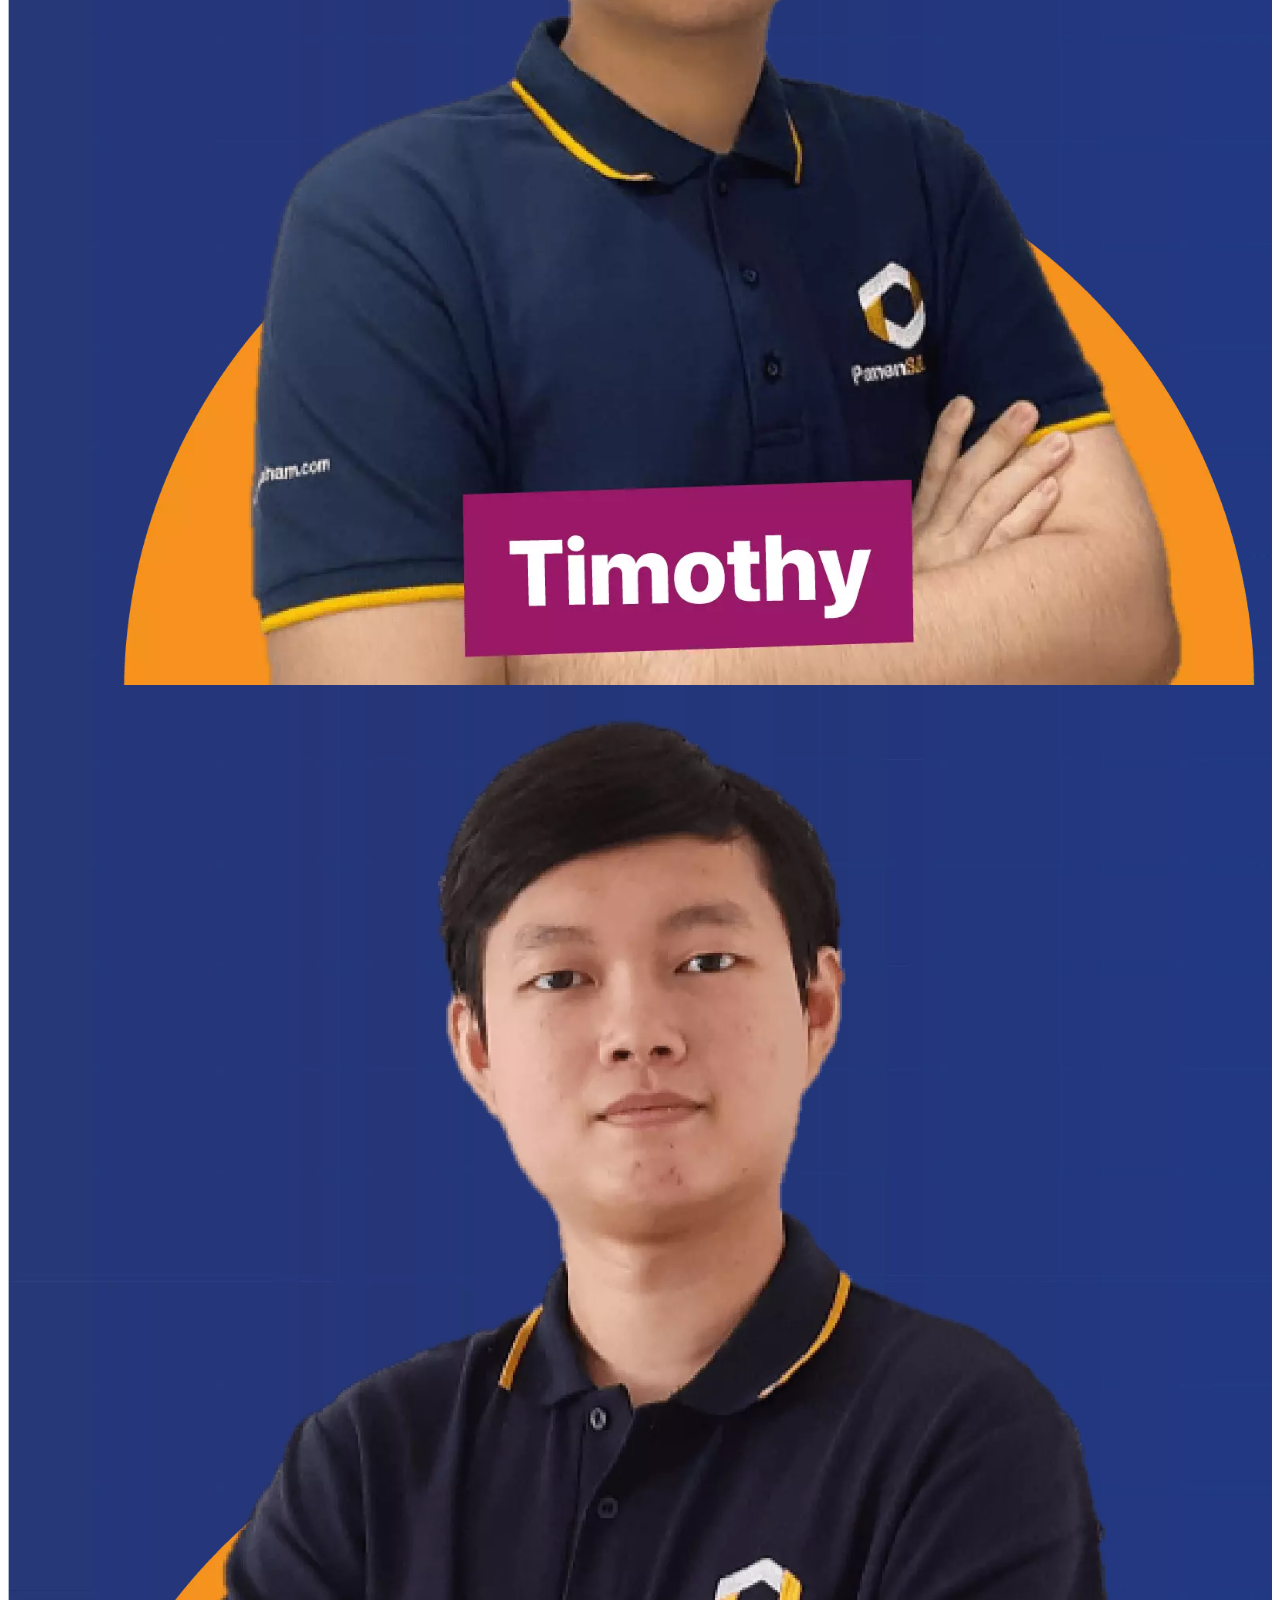
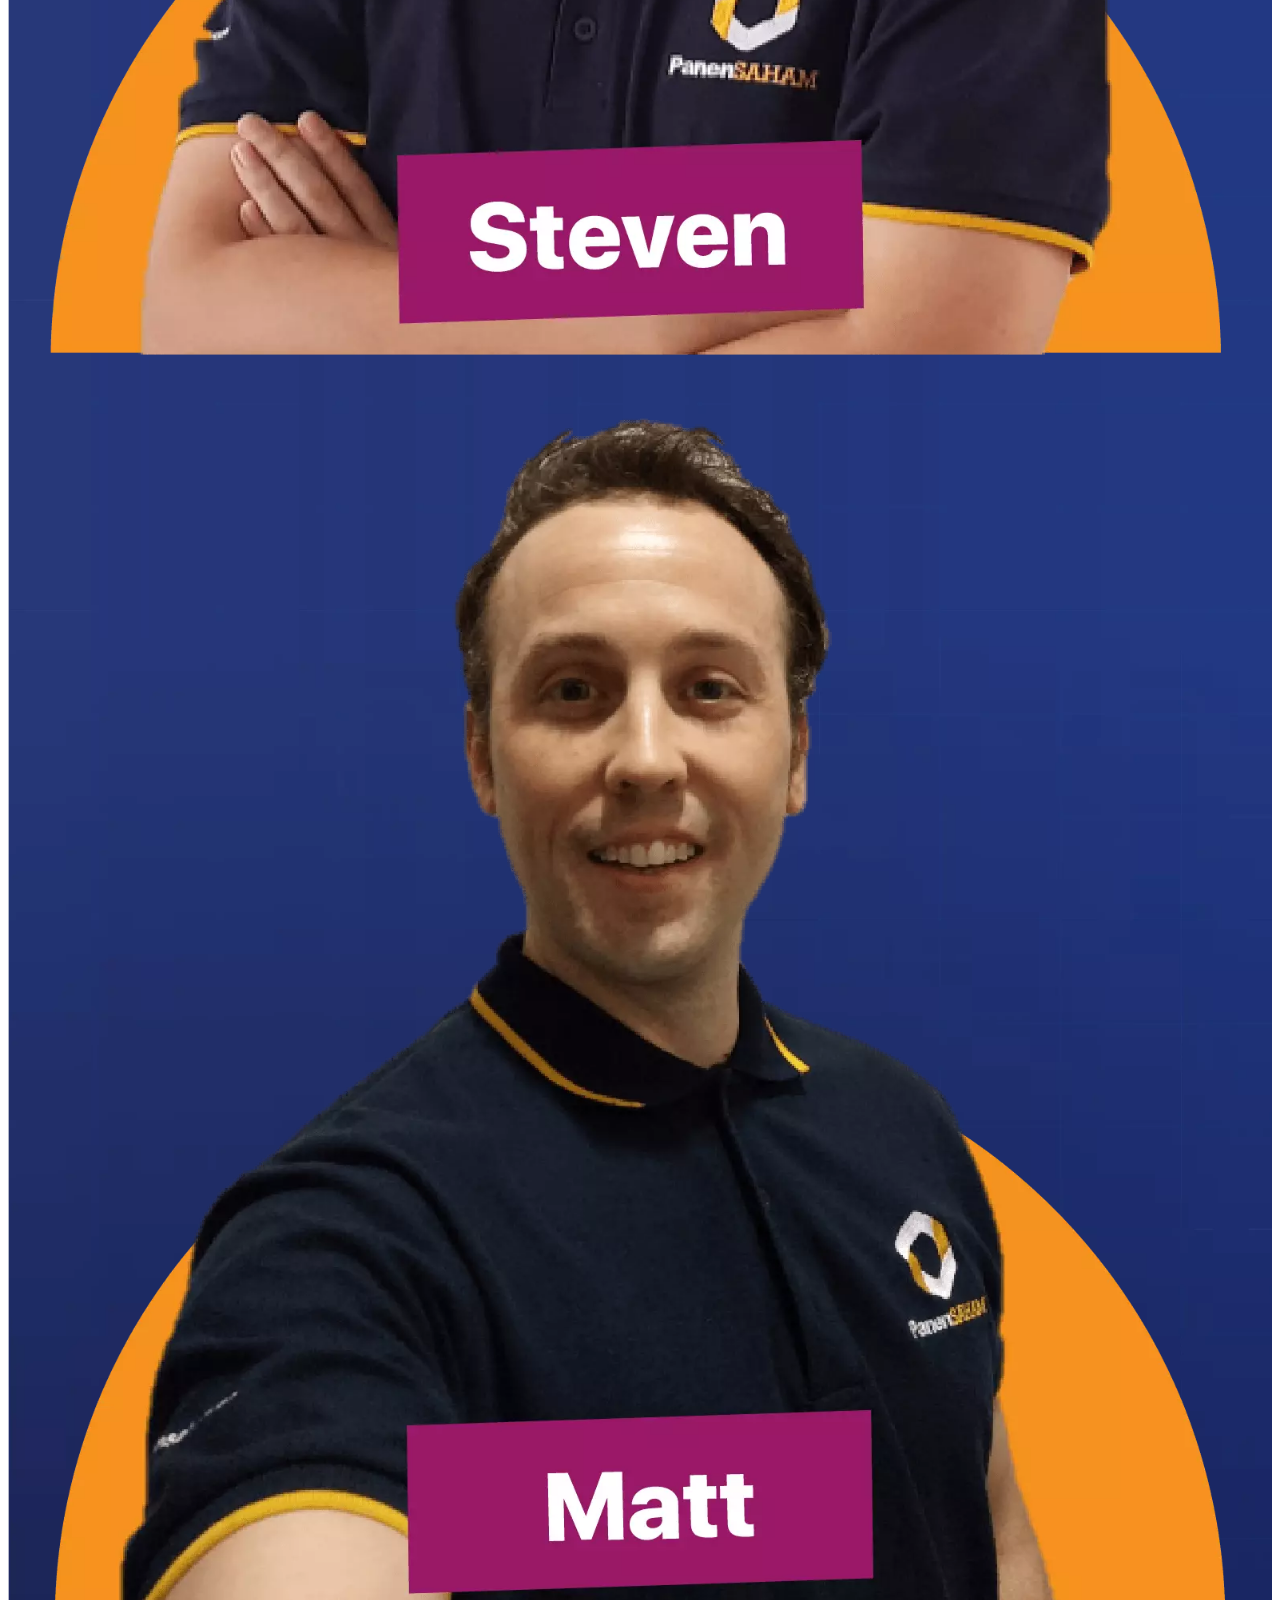
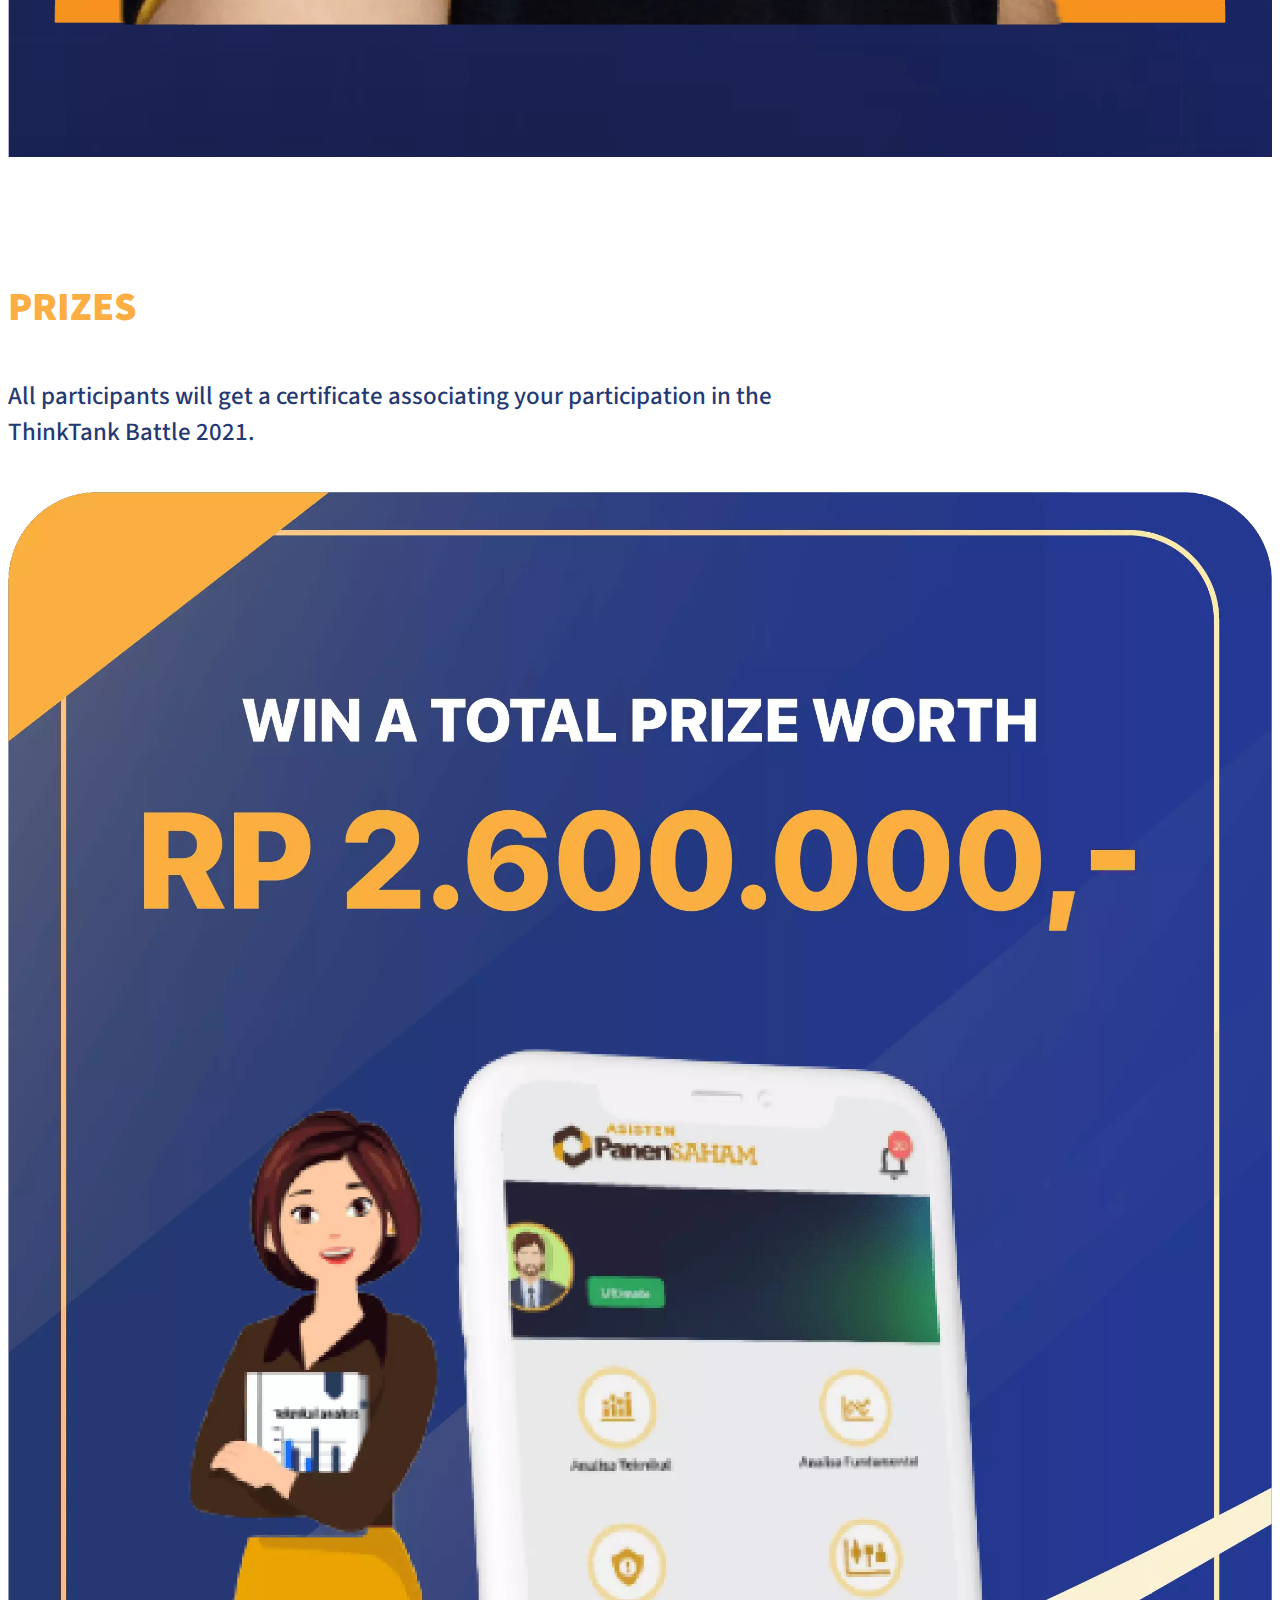
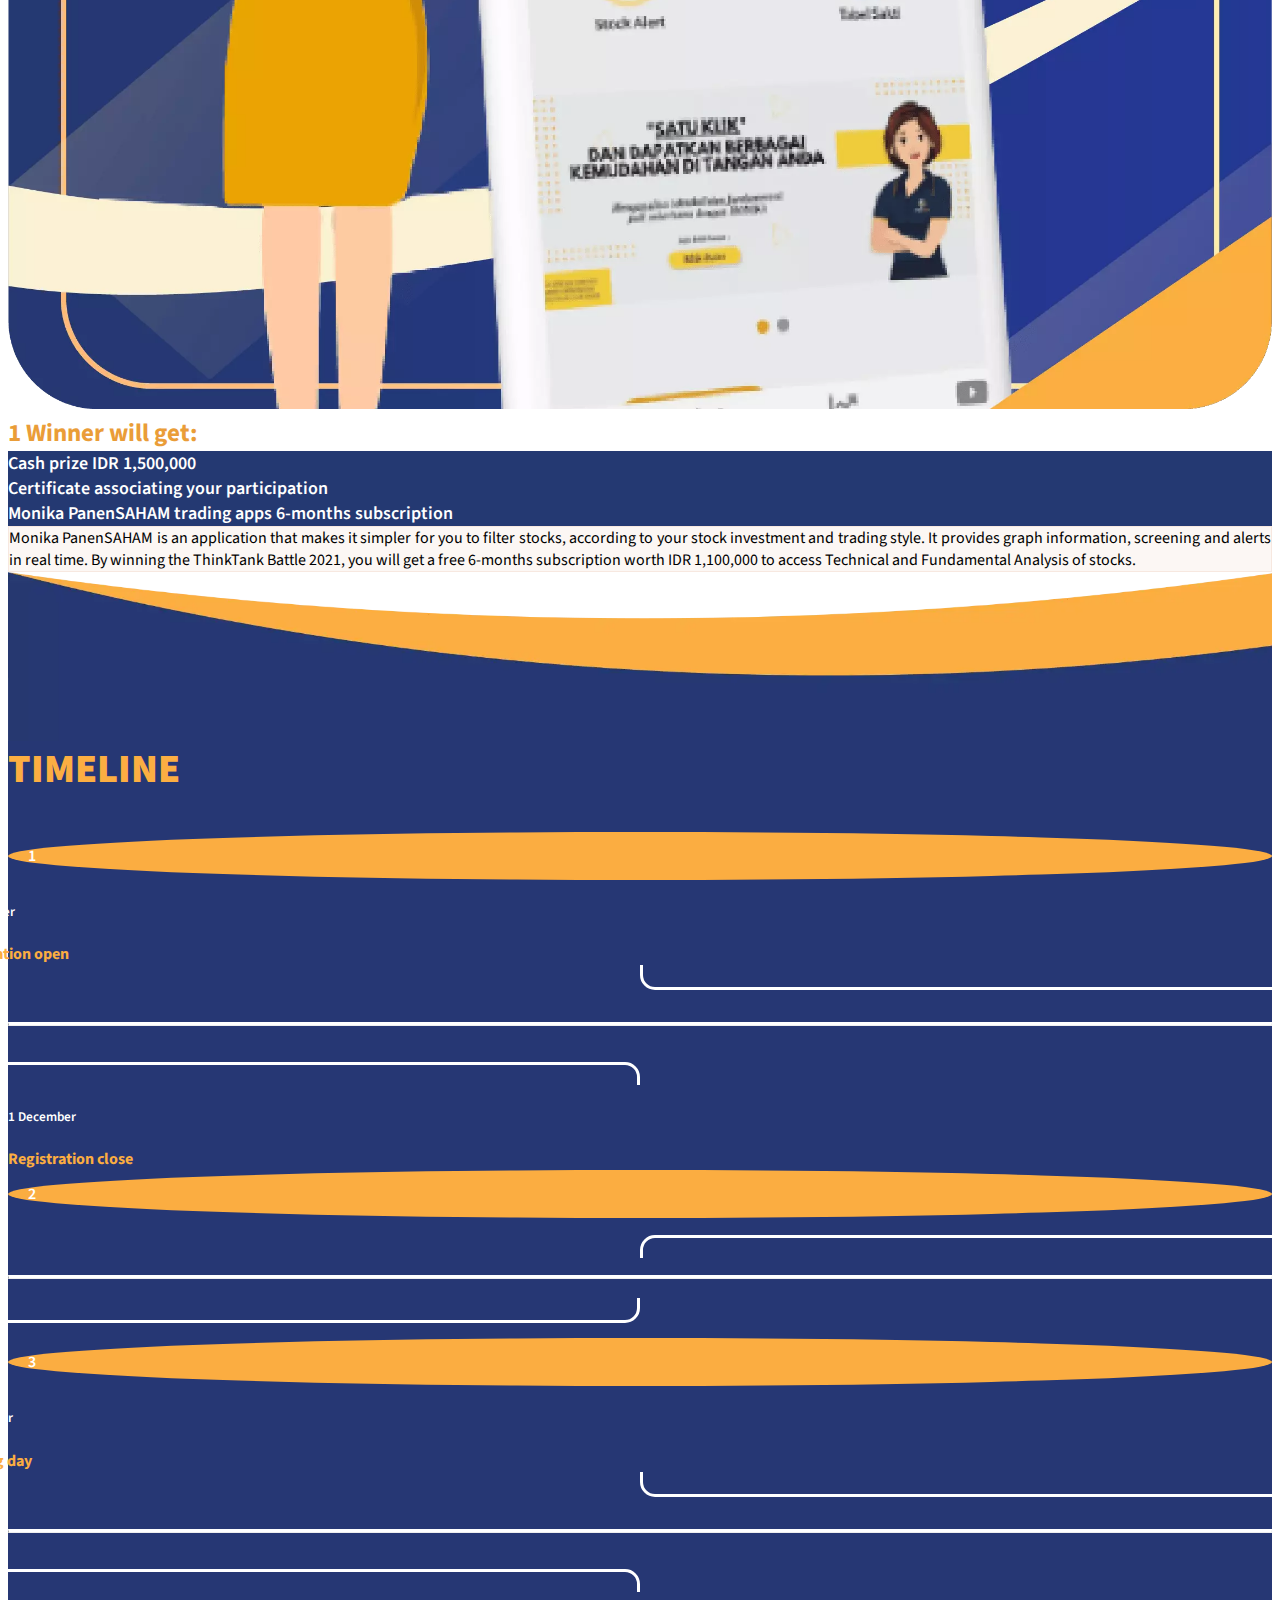
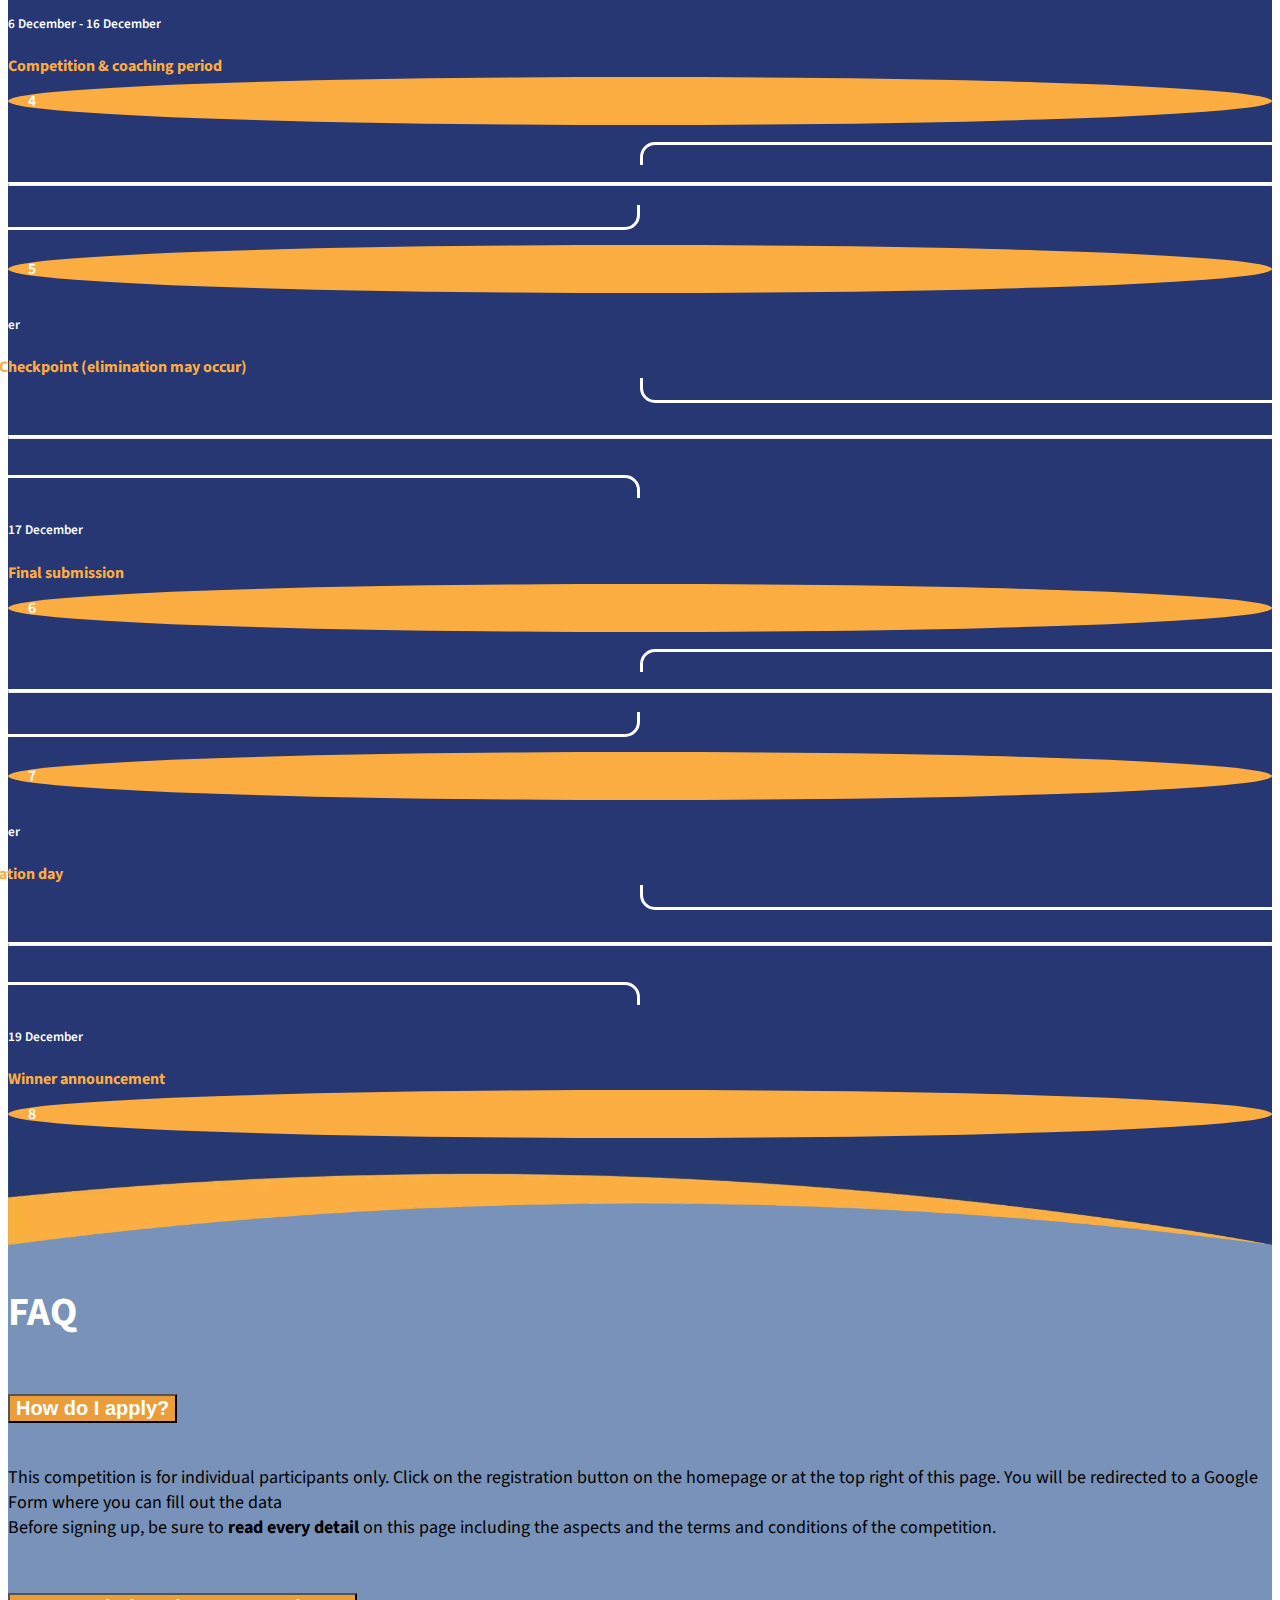
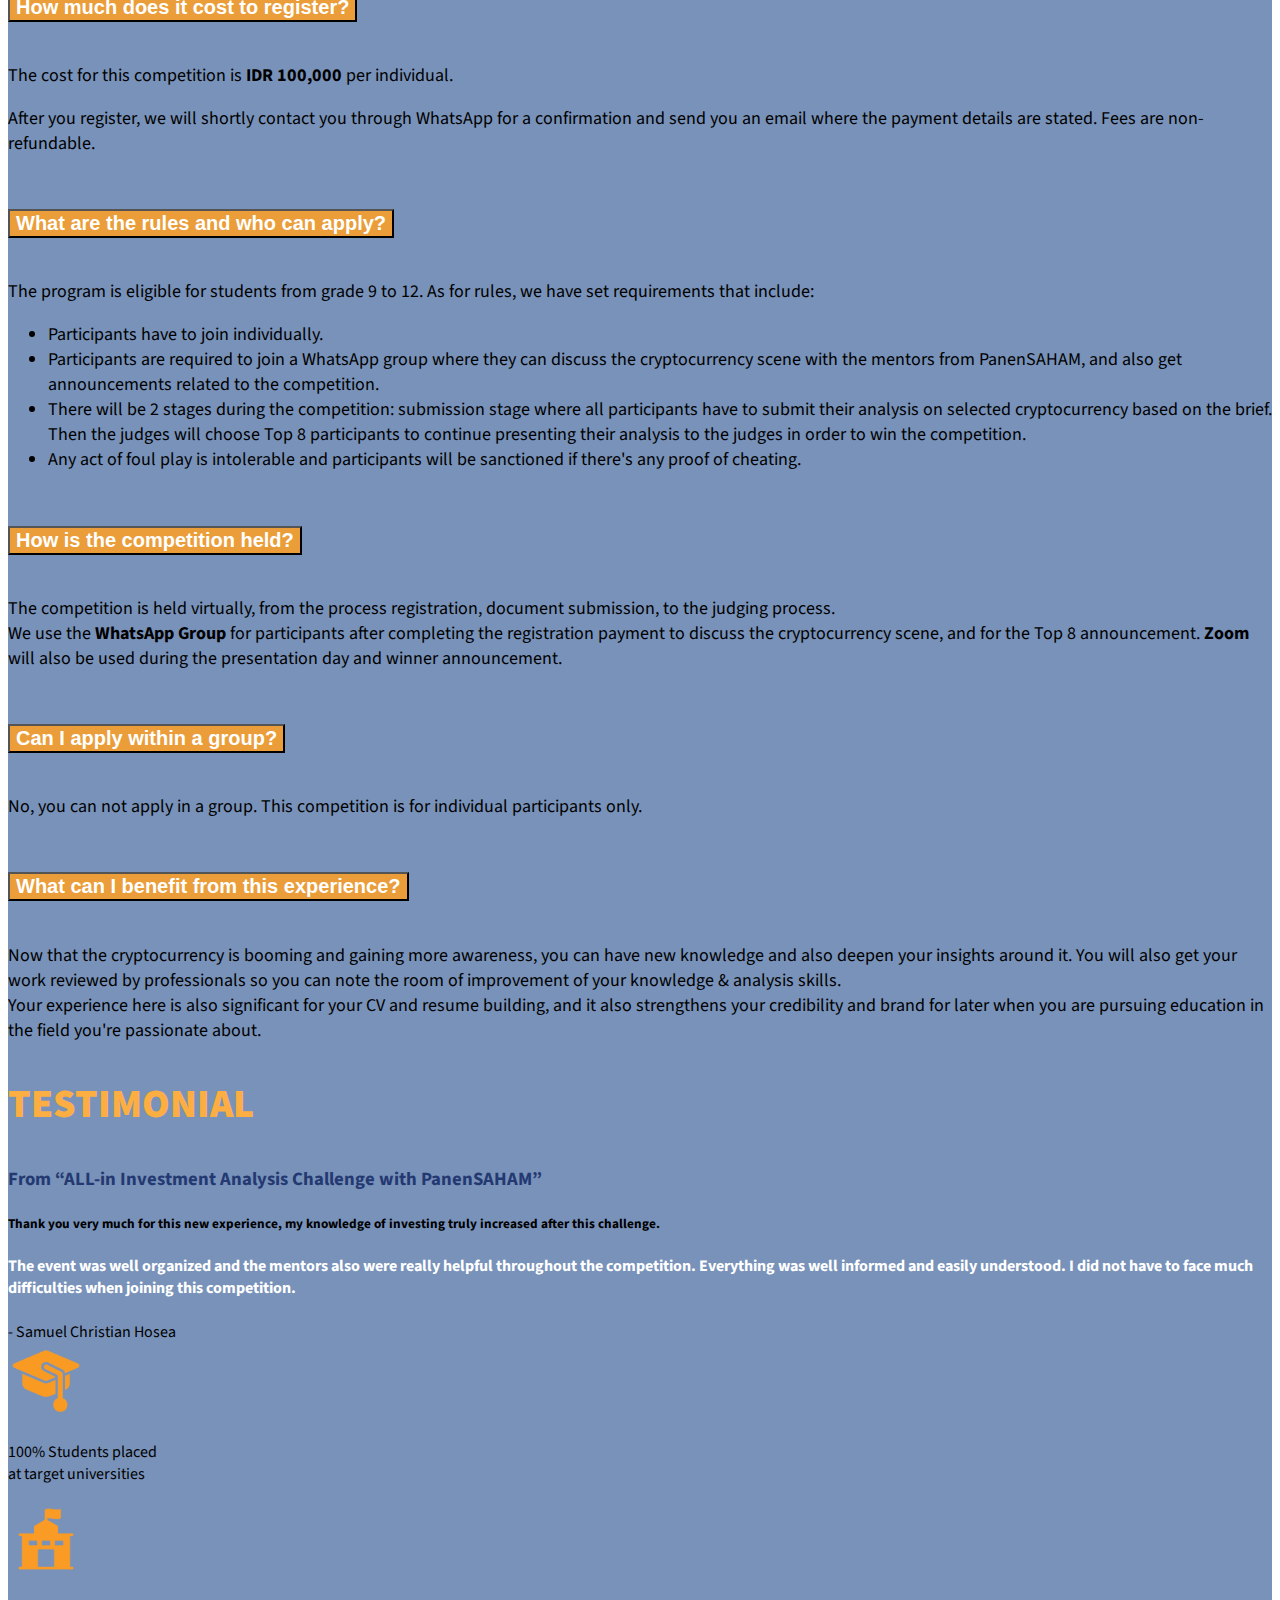
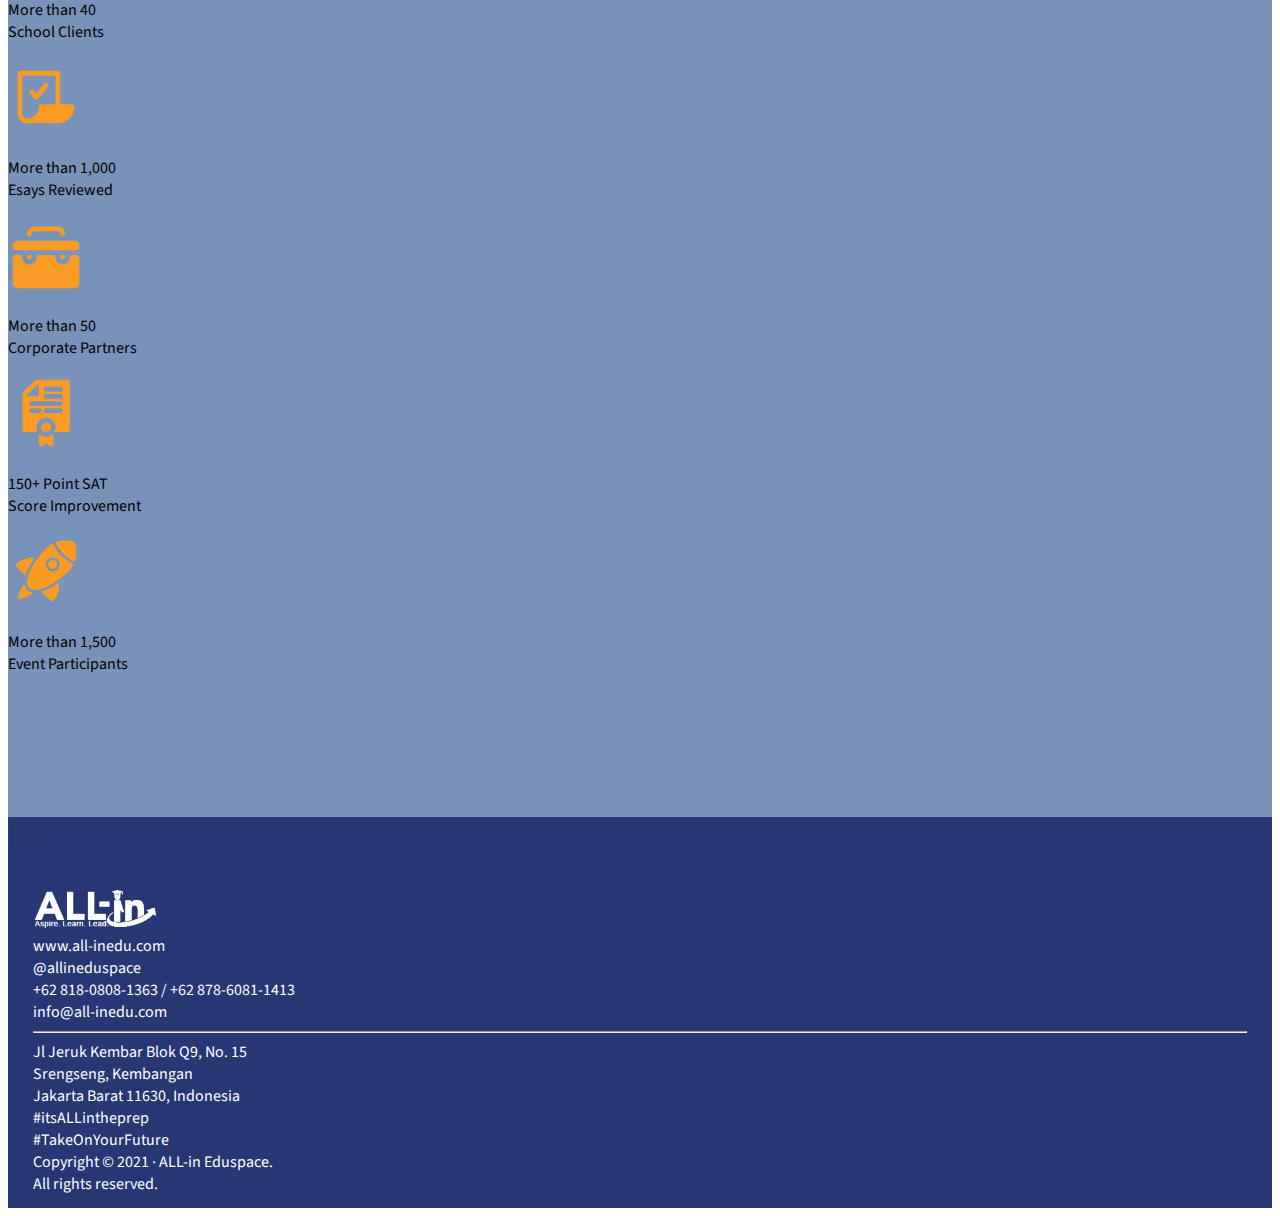
==== commit 69df5779: "24 February 2022 New" ====
--- a/index.html
+++ b/index.html
@@ -224,7 +224,7 @@
             padding-bottom: 10%;
             min-height: 100vh;
             background: rgb(255, 255, 255);
-            background: linear-gradient(74deg, rgba(255, 255, 255, 1) 0%, rgba(235, 243, 252, 1) 100%);
+            background: linear-gradient(74deg, rgba(120, 146, 186, 1) 0%, rgba(120, 146, 185, 1) 100%);
         }
 
         .accordion-button:not(.collapsed) {
@@ -849,14 +849,14 @@
         <div class="container mb-5">
             <div class="row justify-content-center">
                 <div class="col-md-12 text-center">
-                    <h2 class="color2">FAQ
+                    <h2 style="color: #fff; font-weight: 700;">FAQ
                     </h2>
                 </div>
                 <div class="col-md-8 pt-4">
                     <div class="accordion" id="faqs">
                         <div class="accordion-item">
                             <h2 class="accordion-header" id="headingOne">
-                                <button class="accordion-button term-title collapsed" type="button"
+                                <button class="accordion-button term-title-blue collapsed" type="button"
                                     data-bs-toggle="collapse" data-bs-target="#faq1">
                                     <div class="accordion-text-header">How do I apply?</div>
                                     
@@ -878,7 +878,7 @@
                         </div>
                         <div class="accordion-item mt-2 border">
                             <h2 class="accordion-header" id="headingTwo">
-                                <button class="accordion-button term-title collapsed collapsed" type="button"
+                                <button class="accordion-button term-title-blue collapsed collapsed" type="button"
                                     data-bs-toggle="collapse" data-bs-target="#faq2">
                                     <div class="accordion-text-header">How much does it cost to register?</div>
                                 </button>
@@ -907,7 +907,7 @@
                         </div>
                         <div class="accordion-item mt-2 border">
                             <h2 class="accordion-header" id="headingTwo">
-                                <button class="accordion-button term-title collapsed collapsed" type="button"
+                                <button class="accordion-button term-title-blue collapsed collapsed" type="button"
                                     data-bs-toggle="collapse" data-bs-target="#faq3">
                                     <div class="accordion-text-header">What are the rules and who can apply?</div>
                                 </button>
@@ -943,7 +943,7 @@
                         </div>
                         <div class="accordion-item mt-2 border">
                             <h2 class="accordion-header" id="headingTwo">
-                                <button class="accordion-button term-title collapsed collapsed" type="button"
+                                <button class="accordion-button term-title-blue collapsed collapsed" type="button"
                                     data-bs-toggle="collapse" data-bs-target="#faq4">
                                     <div class="accordion-text-header">How is the competition held?</div>
                                 </button>
@@ -963,7 +963,7 @@
                         </div>
                         <div class="accordion-item mt-2 border">
                             <h2 class="accordion-header" id="headingTwo">
-                                <button class="accordion-button term-title collapsed collapsed" type="button"
+                                <button class="accordion-button term-title-blue collapsed collapsed" type="button"
                                     data-bs-toggle="collapse" data-bs-target="#faq5">
                                     <div class="accordion-text-header">Can I apply within a group?</div>
                                 </button>
@@ -978,7 +978,7 @@
                         </div>
                         <div class="accordion-item mt-2 border">
                             <h2 class="accordion-header" id="headingTwo">
-                                <button class="accordion-button term-title collapsed collapsed" type="button"
+                                <button class="accordion-button term-title-blue collapsed collapsed" type="button"
                                     data-bs-toggle="collapse" data-bs-target="#faq6">
                                     <div class="accordion-text-header">What can I benefit from this experience?</div>
                                 </button>
@@ -1042,13 +1042,24 @@
             </div>
             <div id="testimonials">
                 <div class="row mt-5 justify-content-center">
-                    <div class="col-md-7 mt-5 mb-4 text-center">
-                        <h2 class="color2">ABOUT US
+                    <div class="col-md-10 mt-5 mb-4 text-center">
+                        <h2 class="color2">TESTIMONIAL
                         </h2>
-                        <h5 class="desc">
-                            We are an independent university consultant based in Jakarta, Indonesia.
-                            Our mission is to ensure that students are thriving into the path they aspire to have in the
-                            future.<br>
+                        <h3 style="font-weight: 700 !important; color: #243972 !important;">
+                            From “ALL-in Investment Analysis Challenge with PanenSAHAM”<br>
+                        </h3>
+                        <h5>Thank you very much for this new experience,
+                            my knowledge of investing truly increased after this challenge.
+                        </h5>
+                    </div>
+                    <div class="col-md-10 mt-5 mb-4 text-center">
+                        <h4 style="color: #fff;">
+                            The event was well organized and the mentors also were really helpful throughout
+                            the competition. Everything was well informed and easily understood.
+                            I did not have to face much difficulties when joining this competition.<br>
+                        </h4>
+                        <h5style="font-weight: 700 !important; color: #243972 !important;" >
+                            - Samuel Christian Hosea
                         </h5>
                     </div>
                 </div>
--- a/assets/css/comp-01.css
+++ b/assets/css/comp-01.css
@@ -1,3 +1,11 @@
+.term-title-blue{
+    font-size: 20px !important;
+    background: #263774 !important;
+    font-weight: 600;
+    color: #FFF;
+    
+}
+
 .term-color{
     background-color: #FCCD86 !important;
     color: #263774 !important;
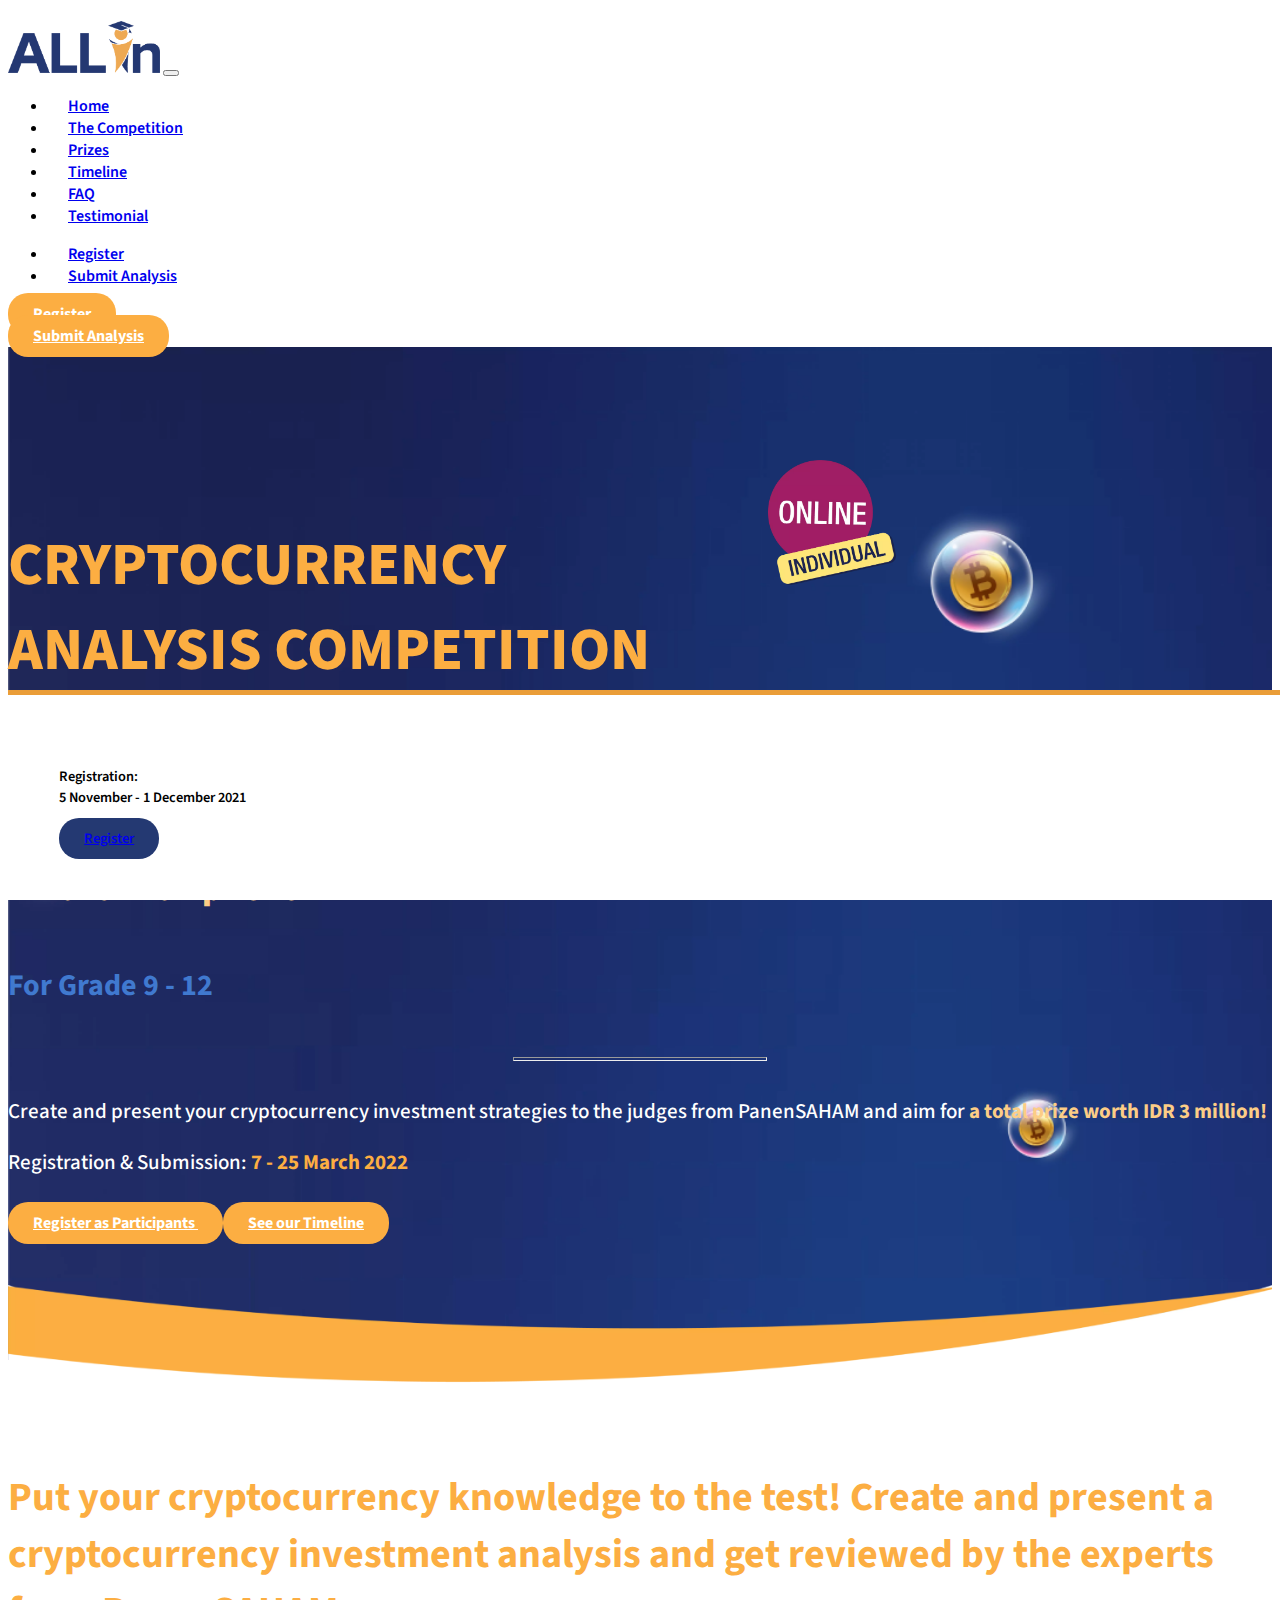
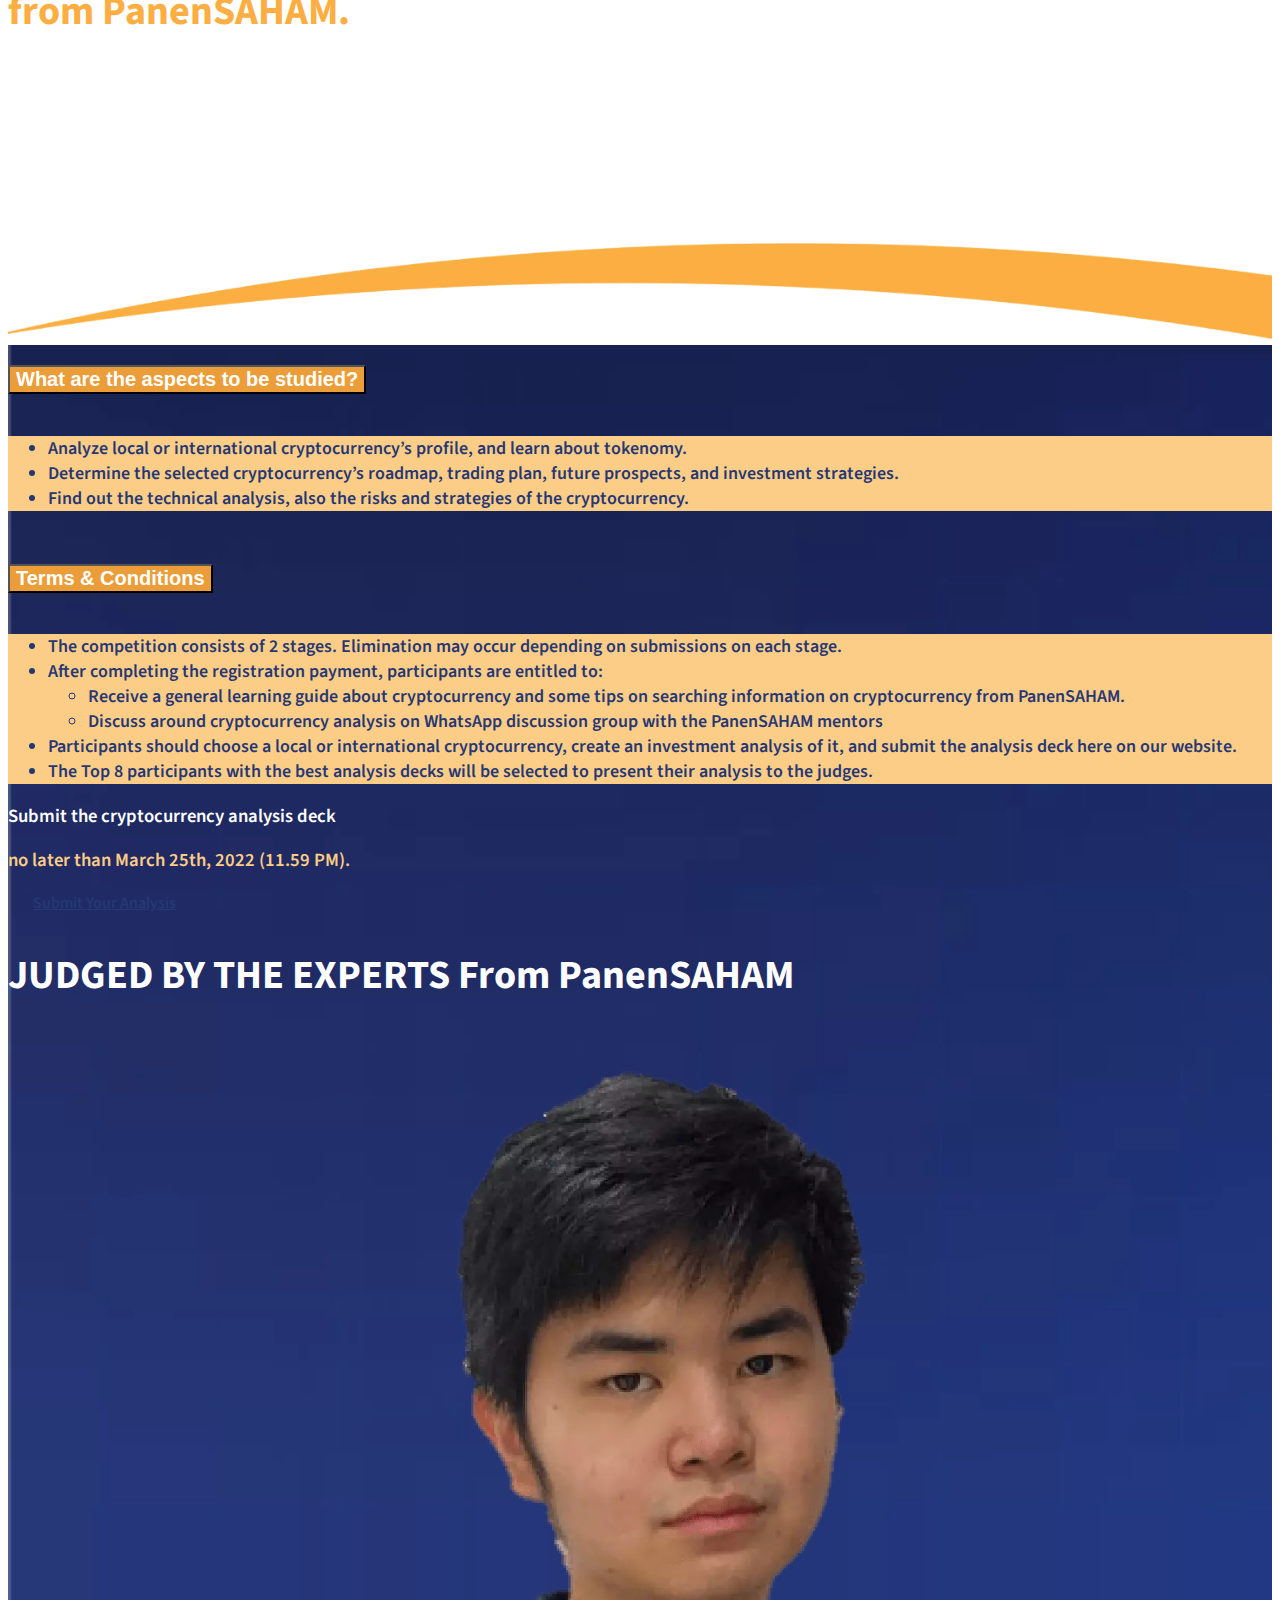
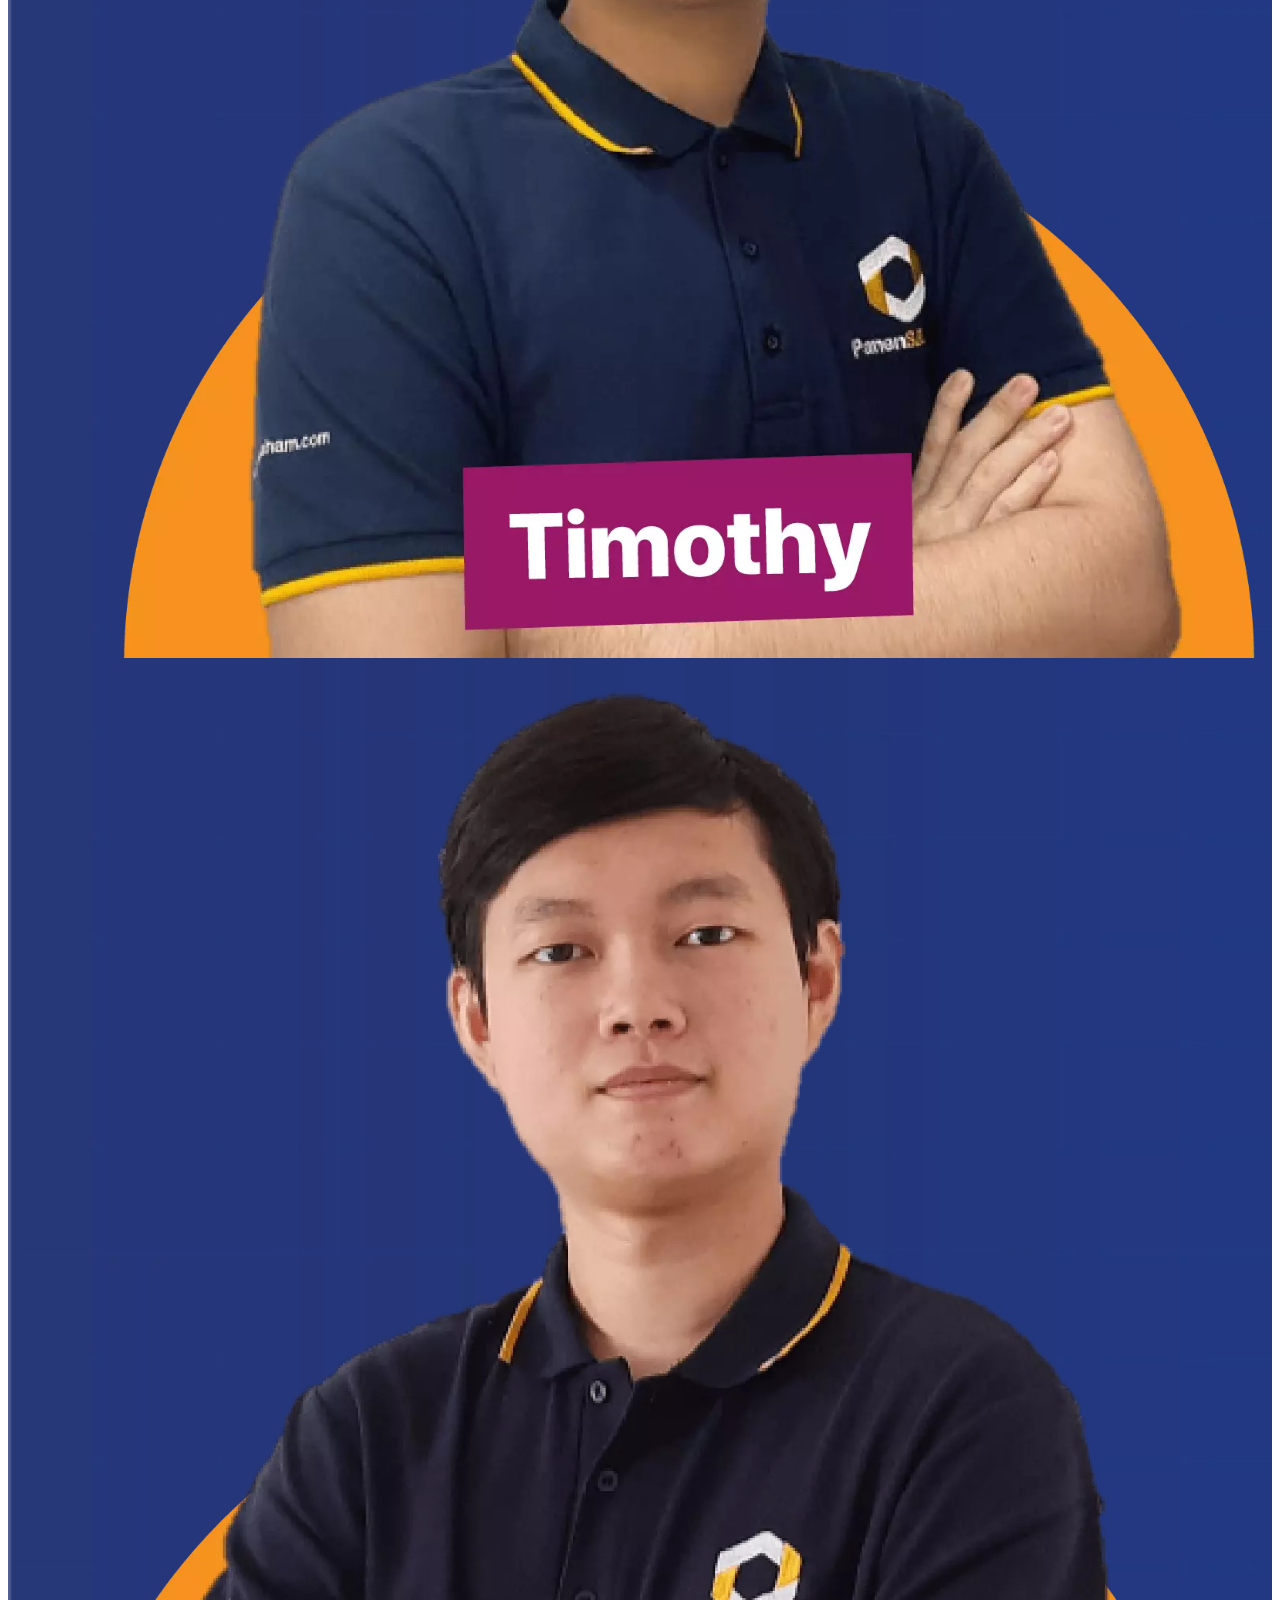
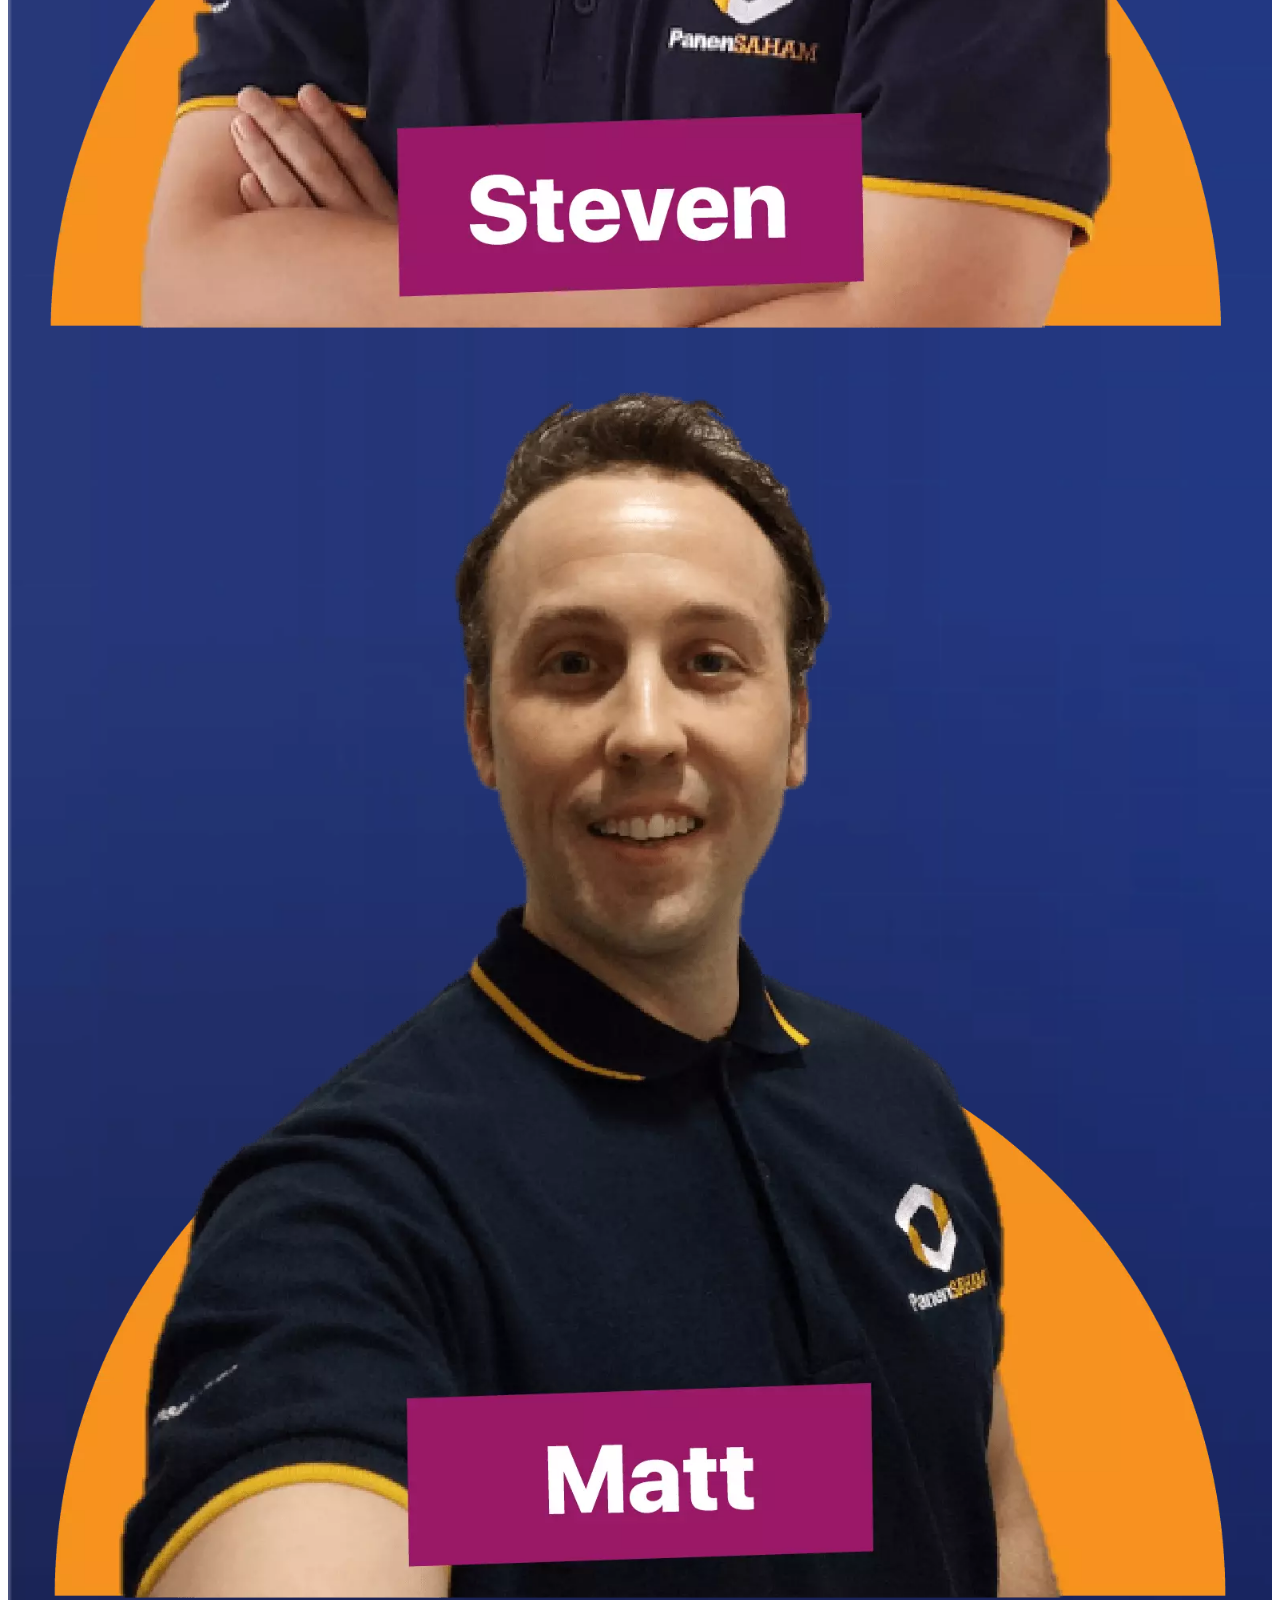
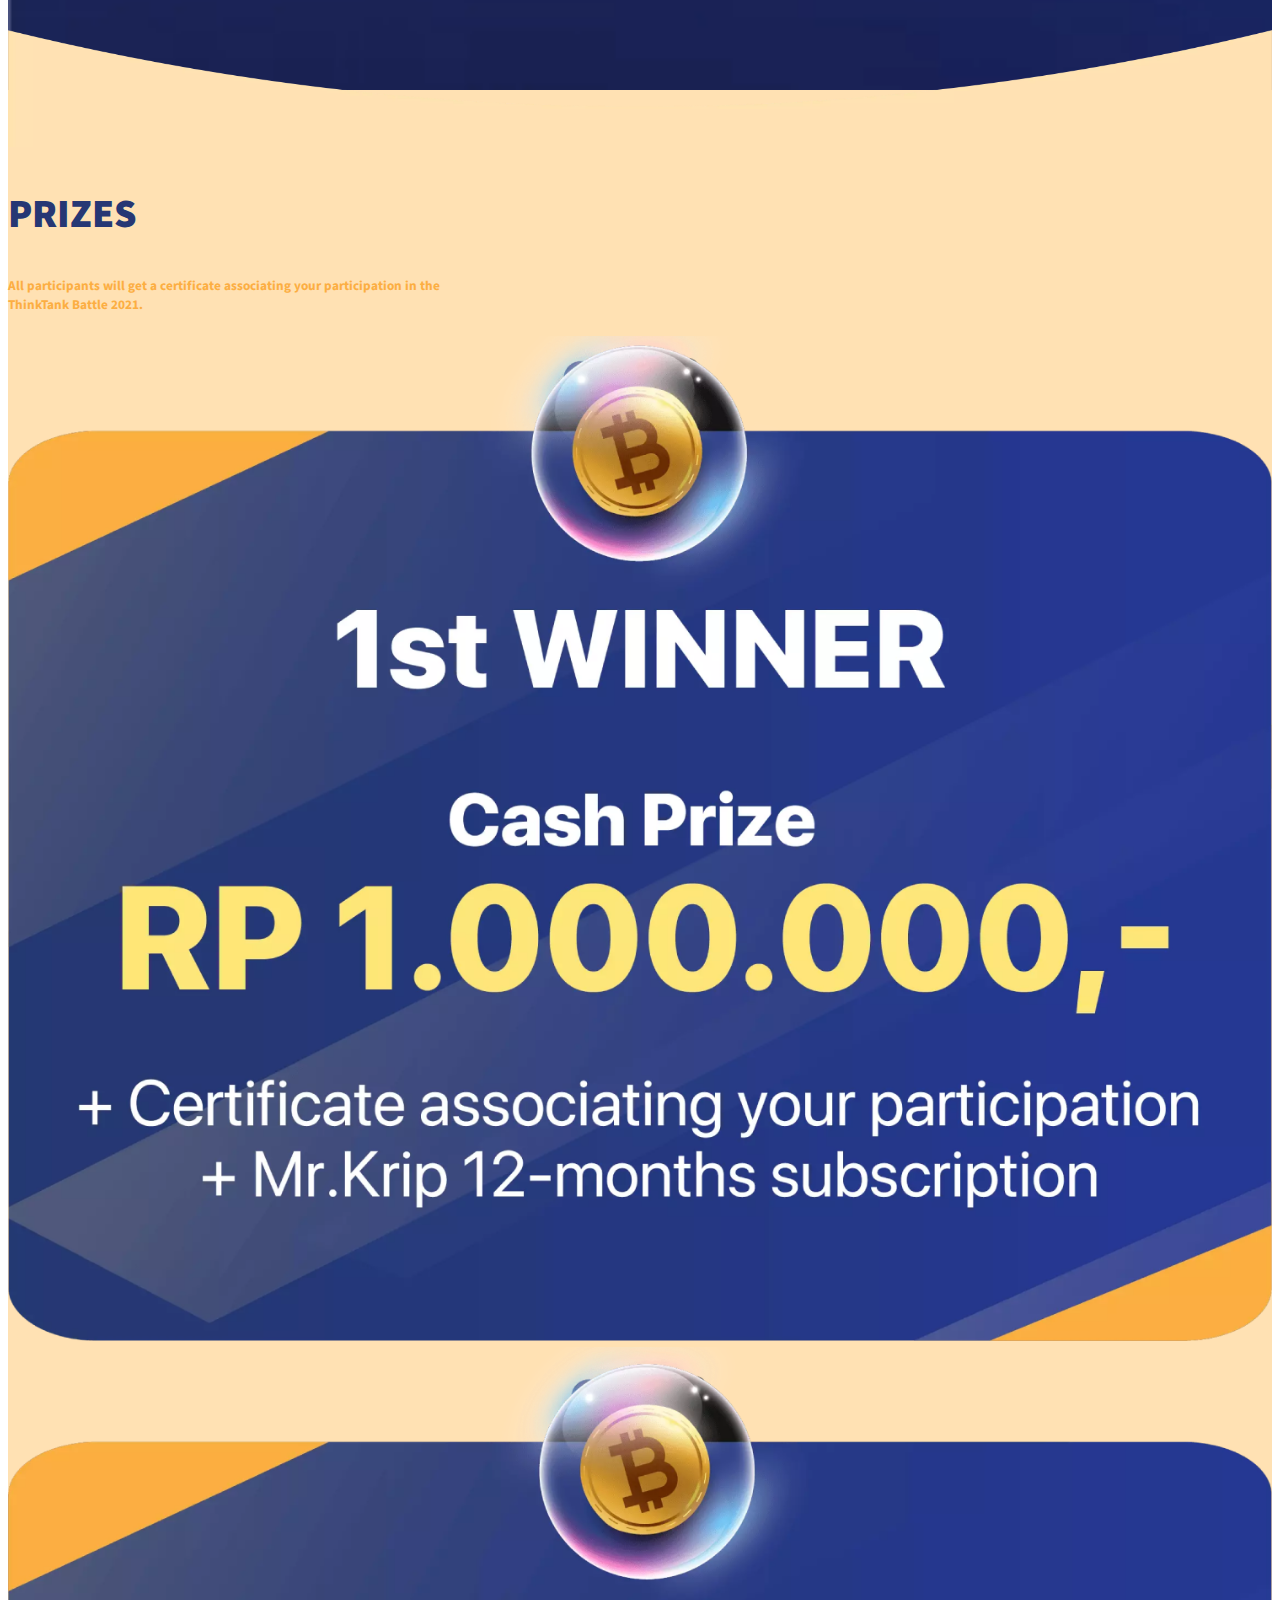
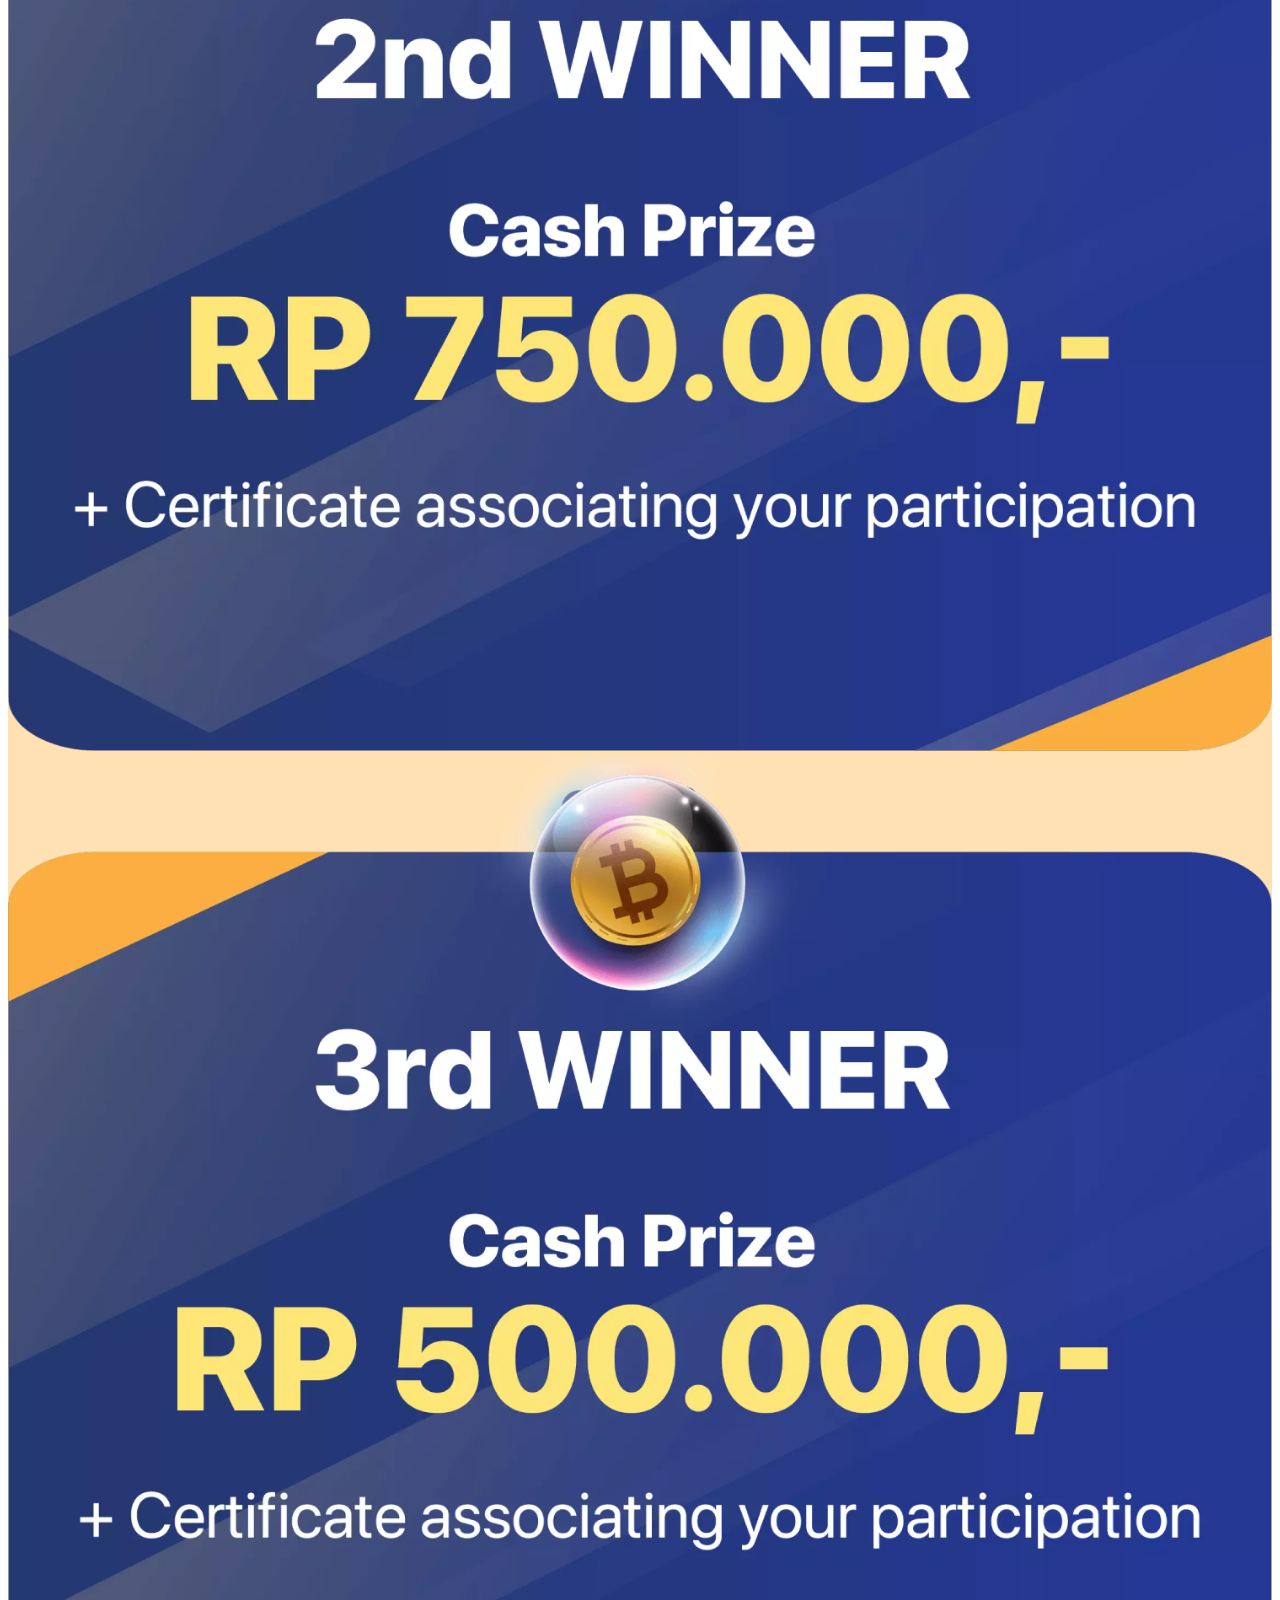
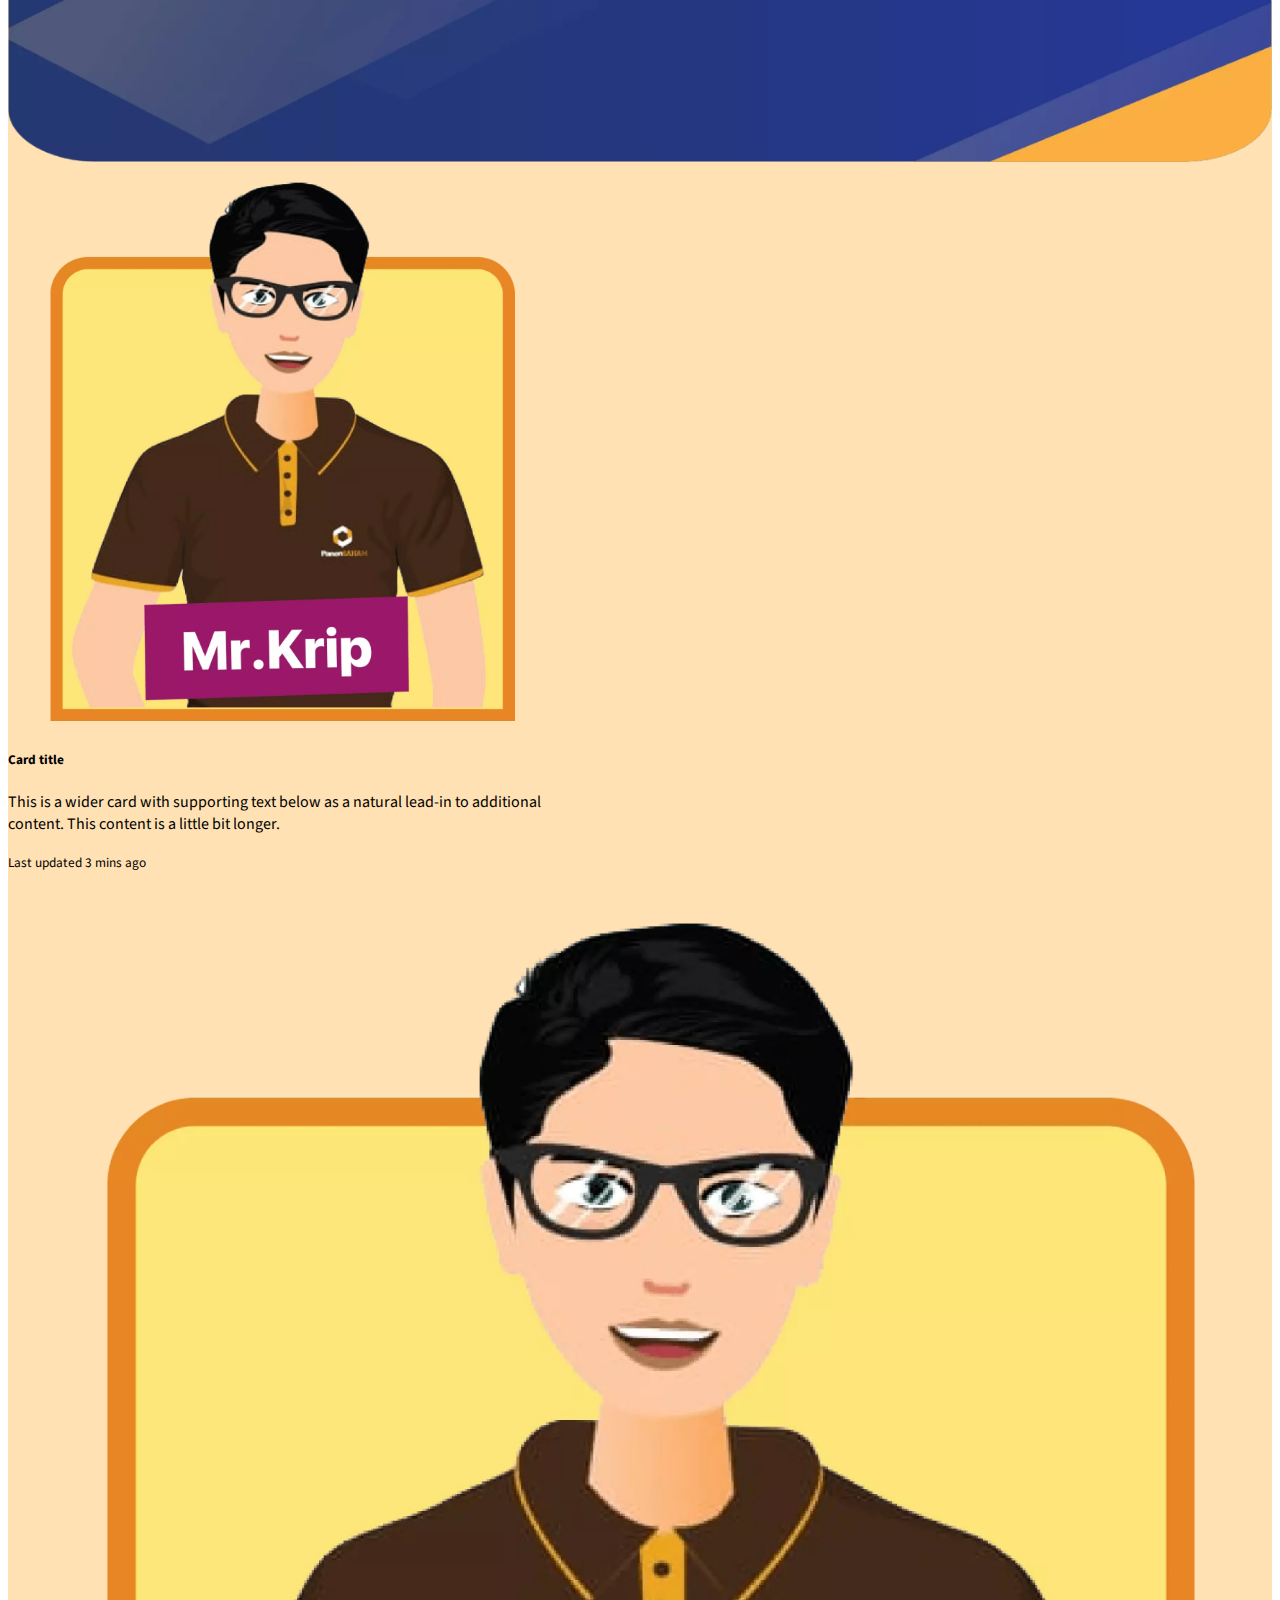
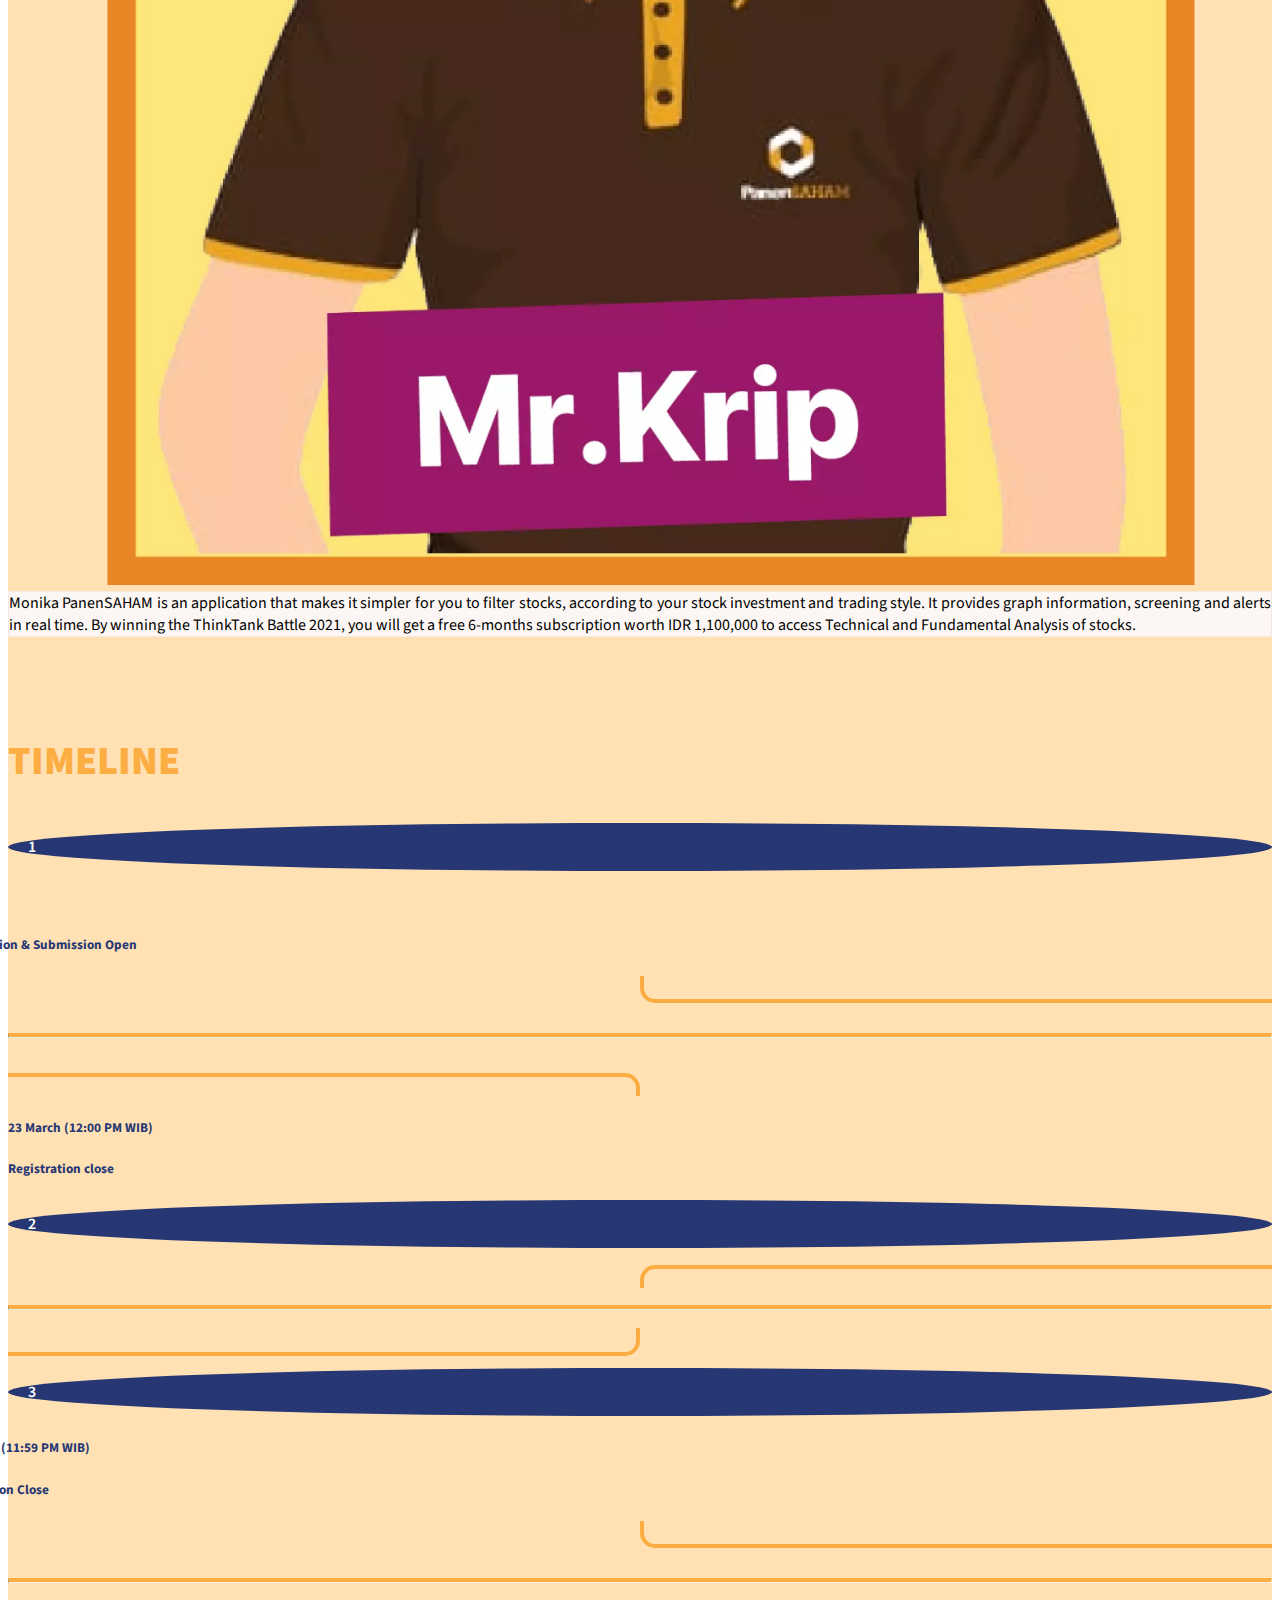
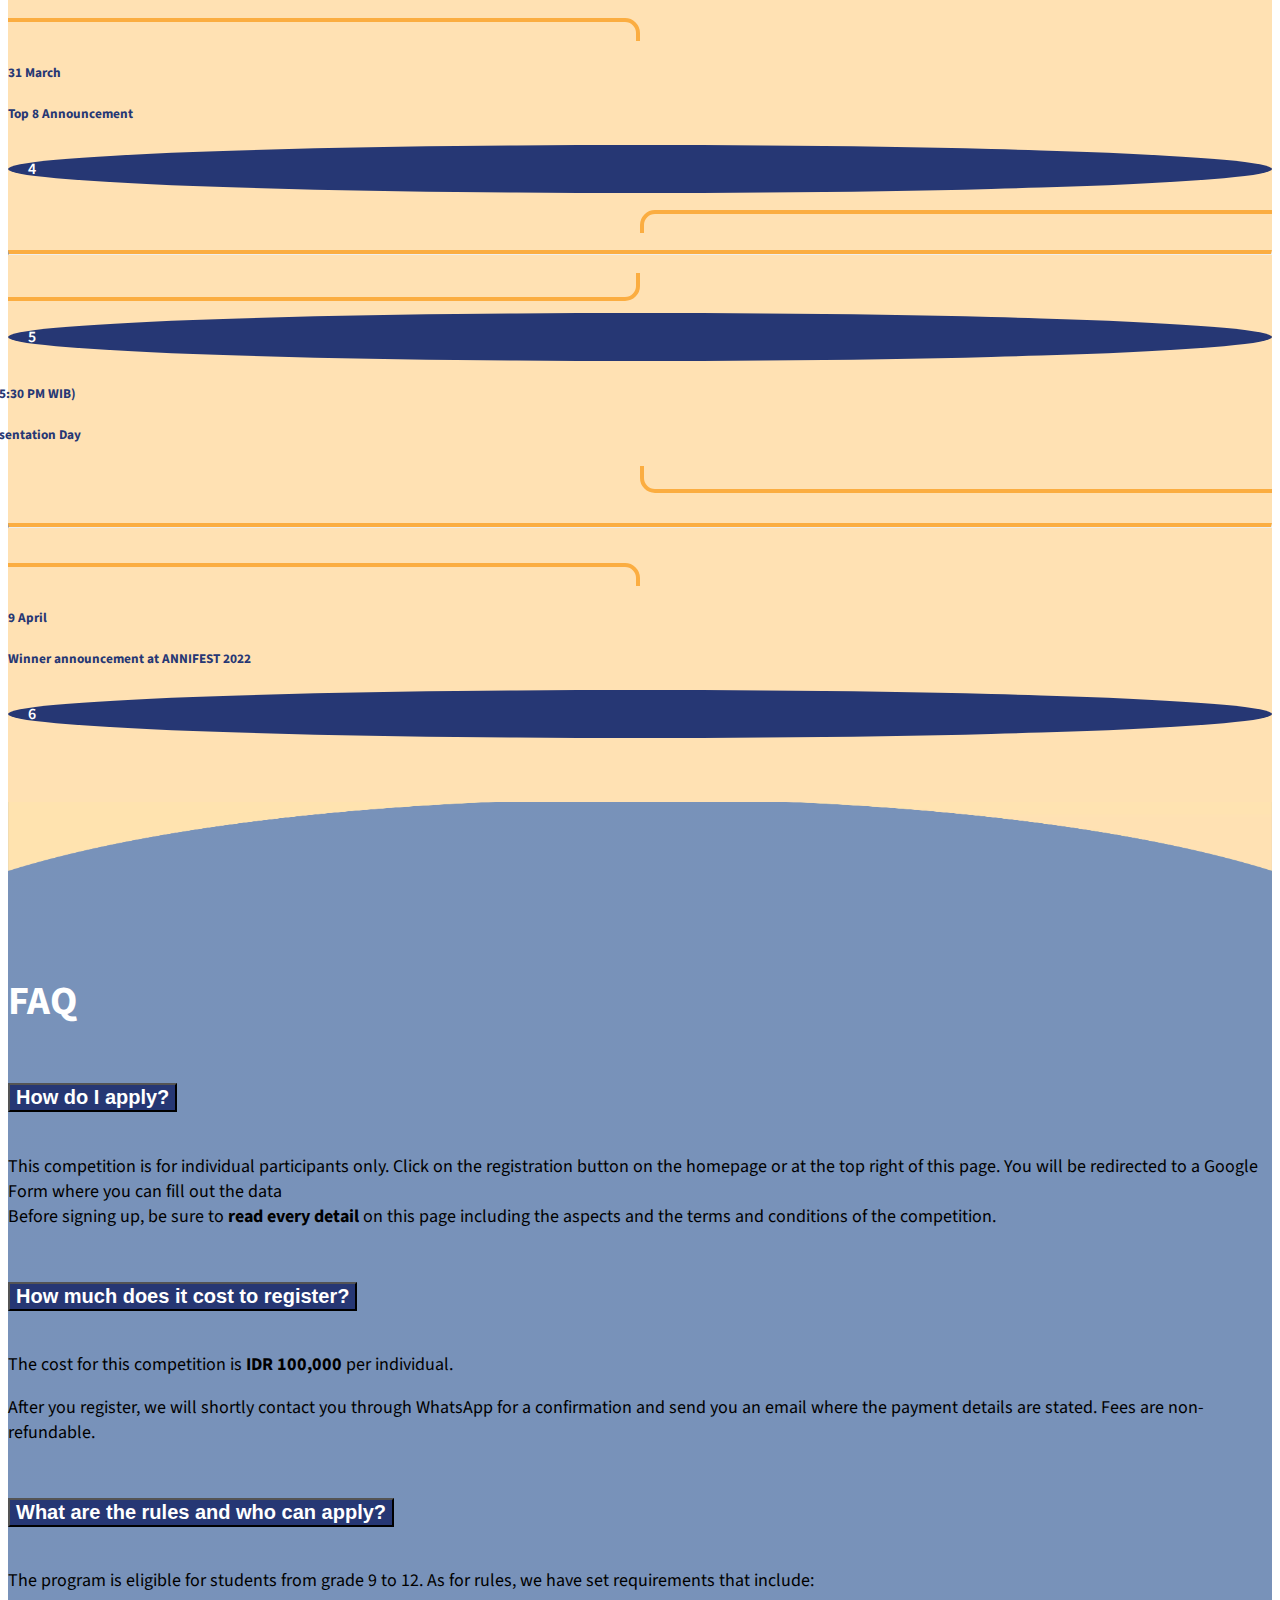
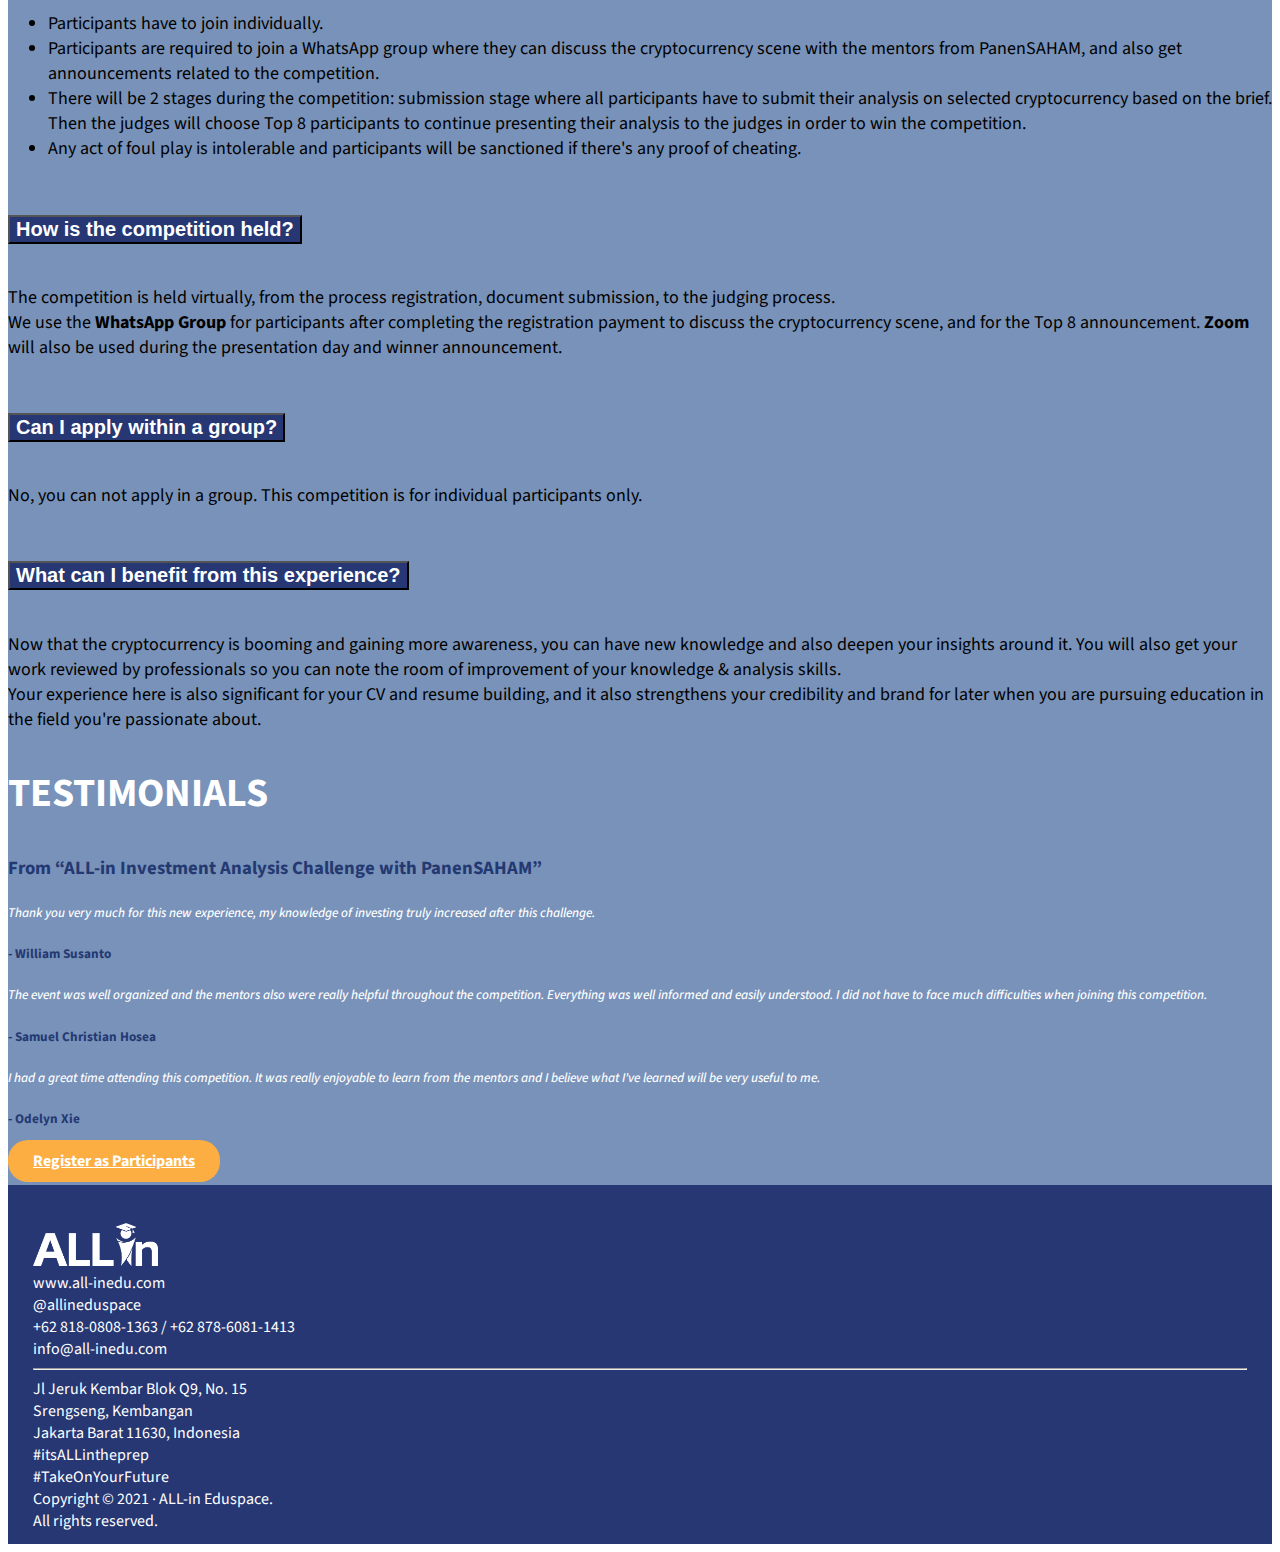
==== commit 161f8f41: "24 February 2022 Almost" ====
--- a/index.html
+++ b/index.html
@@ -124,7 +124,7 @@
             z-index: 999;
             width: 10%;
             right: 30%;
-            bottom: 30%;
+            bottom: 35%;
         }
 
         #competition {
@@ -136,6 +136,8 @@
         }
 
         #coach {
+            padding-top: 3%;
+            margin-bottom: 3%;
             height: 50vh;
             background: #FFFFFF;
         }
@@ -171,10 +173,11 @@
         #prizes {
 
             scroll-margin-top: 5em !important;
-            margin-top: 5%;
-            padding-top: 2%;
+            margin-top: -5%;
+            padding-top: 5%;
             padding-bottom: 10%;
             min-height: 100vh;
+            background-color: #FFE1B3;
             /* background: url('assets/img/crypto/middle\ background.webp');
             background-size: cover; */
         }
@@ -212,6 +215,8 @@
             min-height: 100vh;
             background: #263774;
             margin-top: -5%;
+            padding-bottom: 5%;
+            background-color: #FFE1B3;
             /* padding-bottom: 10%; */
             z-index: 5;
         }
@@ -219,9 +224,9 @@
         #faq {
             position: relative;
             z-index: -2;
-            margin-top: -10%;
-            padding-top: 10%;
-            padding-bottom: 10%;
+            margin-top: -8%;
+            padding-top: 13%;
+            padding-bottom: 1%;
             min-height: 100vh;
             background: rgb(255, 255, 255);
             background: linear-gradient(74deg, rgba(120, 146, 186, 1) 0%, rgba(120, 146, 185, 1) 100%);
@@ -234,7 +239,12 @@
 
         .accordion-button {
             color: #fff !important;
-            background: #ea9d38 !important;
+            background: #ea9d38 ;
+        }
+
+        .accordion-button-blue {
+            color: #fff !important;
+            background: #263774 !important;
         }
 
         footer {
@@ -327,6 +337,10 @@
             }
 
             .accordion-button {
+                font-size: 17px !important;
+            }
+
+            .accordion-button-blue {
                 font-size: 17px !important;
             }
 
@@ -495,8 +509,8 @@
             </div>
         </div>
     </div>
-    <img src="assets/img/crypto/Lengkung atas (putih).webp" width="100%" style="margin-top:-4%; ">
-    <img src="assets/img/crypto/lengkung atas (orange).webp" height="100px" width="100%" style="margin-top:-11%; ">
+    <img src="assets/img/crypto/Lengkung Atas Atas.webp" width="100%" style="margin-top:-6%; ">
+    
     
     <div id="coach">
         <div class="container">
@@ -511,8 +525,8 @@
             </div>
         </div>
     </div>
-    <img src="assets/img/crypto/Lengkung bawah (putih).webp" width="100%" style="margin-top: -10%;">
-    <img src="assets/img/crypto/lengkung bawah (orange).webp" height="100px" width="100%" style="margin-top: -13%;">
+    <img src="assets/img/crypto/Lengkung Bawah Atas.webp" width="100%" style="margin-top: -13%;">
+    
 
     <div id="competition">
         <div class="container mt-5">
@@ -619,15 +633,15 @@
             </div>
         </div>
     </div>
-
+    <img src="assets/img/crypto/Lengkung atas (kuning).webp" width="100%" style="margin-top: -12%; position: relative; z-index: 3;">
     <div id="prizes">
-        <div class="container mt-5">
+        <div class="container mt-10">
             <div class="row justify-content-center pt-3">
                 <div class="col-md-10">
                     <div class="text-center">
-                        <h2 class="color2">PRIZES
+                        <h2 style="color: #263774;">PRIZES
                         </h2>
-                        <h5 class="desc">
+                        <h5 style="font-weight: 700;" class="color2">
                             All participants will get a certificate associating your participation in the <br> ThinkTank
                             Battle 2021.
                         </h5>
@@ -635,22 +649,39 @@
                 </div>
             </div>
             <div class="row mt-3 justify-content-center align-items-center">
+                <div class="col-md-4 mb-3">
+                    <img src="assets/img/crypto/1st winner.webp" width="100%">
+                </div>
+                <div class="col-md-4 mb-3">
+                    <img src="assets/img/crypto/2nd winner.webp" width="100%">
+                </div>
+                <div class="col-md-4 mb-3">
+                    <img src="assets/img/crypto/3rd winner.webp" width="100%">
+                </div>
+                
+            </div>
+
+            <div class="card mb-3" style="max-width: 540px;">
+                <div class="row no-gutters">
+                    <div class="col-md-4">
+                        <img src="assets/img/crypto/Mr.krip.webp" width="100%" class="card-img">
+                    </div>
+                    <div class="col-md-8">
+                        <div class="card-body">
+                            <h5 class="card-title">Card title</h5>
+                            <p class="card-text">This is a wider card with supporting text below as a natural lead-in to additional content. This content is a little bit longer.</p>
+                            <p class="card-text"><small class="text-muted">Last updated 3 mins ago</small></p>
+                        </div>
+                    </div>
+                </div>
+            </div>
+
+            <div class="row mt-3 justify-content-center align-items-center">
                 <div class="col-md-3 mb-3">
-                    <img src="assets/img/prizes.webp" width="100%">
+                    <img src="assets/img/crypto/Mr.krip.webp" width="100%">
                 </div>
                 <div class="col-md-5">
-                    <div class="desc " style="color:#EA9D38;">
-                        <b>1 Winner will get:</b>
-                    </div>
-                    <div class="bg-primary mb-1 p-3 list-allin">
-                        Cash prize IDR 1,500,000
-                    </div>
-                    <div class="bg-primary mb-1 p-3 list-allin">
-                        Certificate associating your participation
-                    </div>
-                    <div class="bg-primary p-3 list-allin">
-                        Monika PanenSAHAM trading apps 6-months subscription
-                    </div>
+                    
                     <div class="bg-info p-3" style="text-align: justify;">
                         Monika PanenSAHAM is an application that makes it simpler for you to filter stocks, according to
                         your stock investment
@@ -665,8 +696,6 @@
         </div>
     </div>
 
-    <img src="assets/img/list atas .webp" width="100%" style="margin-top: -10%;">
-
     <div id="timeline">
         <div class="container mb-5">
             <div class="row">
@@ -685,8 +714,8 @@
                             <div class="circle">1</div>
                         </div>
                         <div class="col-10 text-white" style="margin-left:-5%">
-                            <h5><i class="fas fa-calendar-alt me-2"></i> 5 November</h5>
-                            Registration open
+                            <h5><i class="fas fa-calendar-alt me-2"></i> 7 March</h5>
+                            <h5 class="timeline-desc">Registration & Submission Open</h5>
                         </div>
                     </div>
 
@@ -705,8 +734,8 @@
                     <!--second section-->
                     <div class="row align-items-center justify-content-end how-it-works d-flex">
                         <div class="col-10 text-white text-end" style="margin-right:-5%">
-                            <h5>1 December <i class="fas fa-calendar-alt ms-2"></i></h5>
-                            Registration close
+                            <h5>23 March (12:00 PM WIB) <i class="fas fa-calendar-alt ms-2"></i></h5>
+                            <h5 class="timeline-desc">Registration close</h5>
                         </div>
                         <div class="col-2 text-center full d-inline-flex justify-content-center align-items-center">
                             <div class="circle">2</div>
@@ -731,8 +760,8 @@
                             <div class="circle">3</div>
                         </div>
                         <div class="col-10 text-white" style="margin-left:-5%">
-                            <h5><i class="fas fa-calendar-alt me-2"></i> 3 December</h5>
-                            Opening day
+                            <h5><i class="fas fa-calendar-alt me-2"></i> 25 March (11:59 PM WIB)</h5>
+                            <h5 class="timeline-desc">Submission Close</h5>
                         </div>
                     </div>
                     <div class="row timeline">
@@ -749,8 +778,8 @@
                     <!--second section-->
                     <div class="row align-items-center justify-content-end how-it-works d-flex">
                         <div class="col-10 text-white text-end" style="margin-right:-5%">
-                            <h5>6 December - 16 December <i class="fas fa-calendar-alt ms-2"></i></h5>
-                            Competition & coaching period
+                            <h5>31 March <i class="fas fa-calendar-alt ms-2"></i></h5>
+                            <h5 class="timeline-desc">Top 8 Announcement</h5>
                         </div>
                         <div class="col-2 text-center full d-inline-flex justify-content-center align-items-center">
                             <div class="circle">4</div>
@@ -773,12 +802,12 @@
                             <div class="circle">5</div>
                         </div>
                         <div class="col-10 text-white" style="margin-left:-5%">
-                            <h5><i class="fas fa-calendar-alt me-2"></i> 12 December</h5>
-                            Stage 1 Checkpoint (elimination may occur)
-                        </div>
-                    </div>
-                    <div class="row timeline">
-                        <div class="col-2">
+                            <h5><i class="fas fa-calendar-alt me-2"></i> 4 April (05:30 PM WIB)</h5>
+                            <h5 class="timeline-desc">Top 8 Presentation Day</h5> 
+                        </div>
+                    </div>
+                    <div style="color: #ea9d38 !important;" class="row timeline">
+                        <div style="color: #ea9d38 !important;" class="col-2">
                             <div class="corner top-right"></div>
                         </div>
                         <div class="col-8">
@@ -791,14 +820,17 @@
 
                     <div class="row align-items-center justify-content-end how-it-works d-flex">
                         <div class="col-10 text-white text-end" style="margin-right:-5%">
-                            <h5>17 December <i class="fas fa-calendar-alt ms-2"></i></h5>
-                            Final submission
+                            <h5>
+                                9 April 
+                                <i class="fas fa-calendar-alt ms-2"></i>
+                            </h5>
+                            <h5 class="timeline-desc">Winner announcement at ANNIFEST 2022</h5>
                         </div>
                         <div class="col-2 text-center full d-inline-flex justify-content-center align-items-center">
                             <div class="circle">6</div>
                         </div>
                     </div>
-                    <div class="row timeline">
+                    <!-- <div class="row timeline">
                         <div class="col-2">
                             <div class="corner right-bottom"></div>
                         </div>
@@ -838,12 +870,12 @@
                         <div class="col-2 text-center full d-inline-flex justify-content-center align-items-center">
                             <div class="circle">8</div>
                         </div>
-                    </div>
+                    </div> -->
                 </div>
             </div>
         </div>
     </div>
-    <img src="assets/img/List bawah .webp" width="100%" style="margin-top: -8%; position: relative; z-index: 3;">
+    <img src="assets/img/crypto/Lengkung bawah (kuning).webp" width="100%" style="margin-top: -3%; position: relative; z-index: 3;">
 
     <div id="faq" style="position: relative; z-index: 1;">
         <div class="container mb-5">
@@ -998,113 +1030,55 @@
                                 </div>
                             </div>
                         </div>
-                        <!-- <div class="accordion-item mt-2 border">
-                            <h2 class="accordion-header" id="headingTwo">
-                                <button class="accordion-button term-title collapsed collapsed" type="button"
-                                    data-bs-toggle="collapse" data-bs-target="#faq7">
-                                    Can I form a team with my friends from different schools?
-                                </button>
-                            </h2>
-                            <div id="faq7" class="accordion-collapse collapse" data-bs-parent="#faqs">
-                                <div class="accordion-body term-body">
-                                    <p>
-                                        Yes, you can.
-                                    </p>
-                                </div>
-                            </div>
-                        </div>
-                        <div class="accordion-item mt-2 border">
-                            <h2 class="accordion-header" id="headingTwo">
-                                <button class="accordion-button term-title collapsed collapsed" type="button"
-                                    data-bs-toggle="collapse" data-bs-target="#faq8">
-                                    What can I benefit from this experience?
-                                </button>
-                            </h2>
-                            <div id="faq8" class="accordion-collapse collapse" data-bs-parent="#faqs">
-                                <div class="accordion-body term-body">
-                                    <p>
-                                        Now that the investment field is booming and gaining more awareness, you can
-                                        have new knowledge and also deepen your
-                                        insights around investments, especially stocks. You will also get your work
-                                        reviewed by professionals so you can note
-                                        the room of improvement of your project.
-                                        Your experience here is also significant for your CV and resume building, and it
-                                        also strengthens your credibility and
-                                        brand for later when you are pursuing education in the field you’re passionate
-                                        about.
-
-                                    </p>
-                                </div>
-                            </div>
-                        </div> -->
                     </div>
                 </div>
             </div>
             <div id="testimonials">
                 <div class="row mt-5 justify-content-center">
                     <div class="col-md-10 mt-5 mb-4 text-center">
-                        <h2 class="color2">TESTIMONIAL
+                        <h2 style="font-weight: 700; color: #fff;">TESTIMONIALS
                         </h2>
-                        <h3 style="font-weight: 700 !important; color: #243972 !important;">
+                        <h3 class="mb-4" style="font-weight: 700 !important; color: #243972 !important;">
                             From “ALL-in Investment Analysis Challenge with PanenSAHAM”<br>
                         </h3>
-                        <h5>Thank you very much for this new experience,
+                        <h5 class="testimoni-text">Thank you very much for this new experience,
                             my knowledge of investing truly increased after this challenge.
                         </h5>
-                    </div>
-                    <div class="col-md-10 mt-5 mb-4 text-center">
-                        <h4 style="color: #fff;">
+                        <h5 class="testimoni-person mb-4">
+                            - William Susanto
+                        </h5>
+                        <h5 class="testimoni-text">
                             The event was well organized and the mentors also were really helpful throughout
                             the competition. Everything was well informed and easily understood.
                             I did not have to face much difficulties when joining this competition.<br>
-                        </h4>
-                        <h5style="font-weight: 700 !important; color: #243972 !important;" >
+                        </h5>
+                        <h5 class="testimoni-person mb-4">
                             - Samuel Christian Hosea
                         </h5>
-                    </div>
-                </div>
-                <div class="row justify-content-center">
-                    <div class="col-md-9">
-                        <div class="row">
-                            <div class="col text-center icon-img">
-                                <img src="assets/img/Icon_1.png" class="mr-auto ml-auto"><br>
-                                <p class="icon-desc">100% Students placed<br>at target universities</p>
-                            </div>
-                            <div class="col text-center icon-img">
-                                <img src="assets/img/Icon_2.png" class="mr-auto ml-auto"><br>
-                                <p class="icon-desc">More than 40<br>School Clients</p>
-                            </div>
-                            <div class="col text-center icon-img">
-                                <img src="assets/img/Icon_3.png" class="mr-auto ml-auto"><br>
-                                <p class="icon-desc">More than 1,000<br>Esays Reviewed</p>
-                            </div>
-                        </div>
-                        <div class="row mt-md-4">
-                            <div class="col text-center icon-img">
-                                <img src="assets/img/Icon_4.png" class="mr-auto ml-auto"><br>
-                                <p class="icon-desc">More than 50<br>Corporate Partners</p>
-                            </div>
-                            <div class="col text-center icon-img">
-                                <img src="assets/img/Icon_5.png" class="mr-auto ml-auto"><br>
-                                <p class="icon-desc">150+ Point SAT<br>Score Improvement</p>
-                            </div>
-                            <div class="col text-center icon-img">
-                                <img src="assets/img/Icon_6.png" class="mr-auto ml-auto"><br>
-                                <p class="icon-desc">More than 1,500<br>Event Participants</p>
-                            </div>
-                        </div>
+                        <h5 class="testimoni-text">
+                            I had a great time attending this competition. It was really enjoyable to learn 
+                            from the mentors and I believe what I've learned will be very useful to me.<br>
+                        </h5>
+                        <h5 class="testimoni-person mb-4">
+                            - Odelyn Xie
+                        </h5>
+                        
+                    </div>
+                    <div class="col-md-10 text-center">
+                        <a href="https://bit.ly/allincompetition2021-registration" target="_blank"class="btn btn-warning">
+                            Register as Participants
+                        </a>
                     </div>
                 </div>
             </div>
         </div>
     </div>
-    <img src="assets/img/list atas .webp" width="100%" style="margin-top: -10%; position: relative; z-index: -1;">
-
-    <footer style="margin-top:-3%">
+
+    <footer>
         <div class="container pb-4">
             <div class="row">
                 <div class="col-md-4 mb-3">
-                    <img src="assets/img/logo.png" width="125px" alt="">
+                    <img src="assets/img/crypto/ALL-in Eduspace Logo (white).png" width="125px" alt="">
                 </div>
                 <div class="col-md-3 mb-3">
                     <i class="fas fa-globe fa-fw"></i> <a href="https://all-inedu.com"
--- a/assets/css/timeline.css
+++ b/assets/css/timeline.css
@@ -1,7 +1,7 @@
 .circle {
     padding: 13px 20px;
     border-radius: 50%;
-    background-color: #FBAD41;
+    background-color: #263774;
     color: #fff;
     max-height: 50px;
     z-index: 2;
@@ -24,8 +24,8 @@
 }
 
 .how-it-works h5 {
-    font-weight: 600 !important;
-    color: white !important;
+    font-weight: 700 !important;
+    color: #263774 !important;
 }
 
 /* .how-it-works.row .col-2::after {
@@ -58,7 +58,7 @@
 }
 
 .timeline hr {
-    border-top: 3px solid #fff;
+    border-top: 4px solid #FBAD41;
     margin: 0;
     top: 17px;
     position: relative;
@@ -71,7 +71,7 @@
 }
 
 .timeline .corner {
-    border: 3px solid #fff;
+    border: 4px solid #FBAD41;
     width: 100%;
     position: relative;
     border-radius: 15px;
--- a/assets/css/comp-01.css
+++ b/assets/css/comp-01.css
@@ -1,3 +1,18 @@
+.testimoni-person{
+    font-weight: 700 !important;
+    color: #243972 !important;
+}
+
+.testimoni-text{
+    font-style: italic;
+    font-weight: 500;
+    color: #FFFFFF;
+}
+
+.timeline-desc{
+    color: #263774;
+}
+
 .term-title-blue{
     font-size: 20px !important;
     background: #263774 !important;
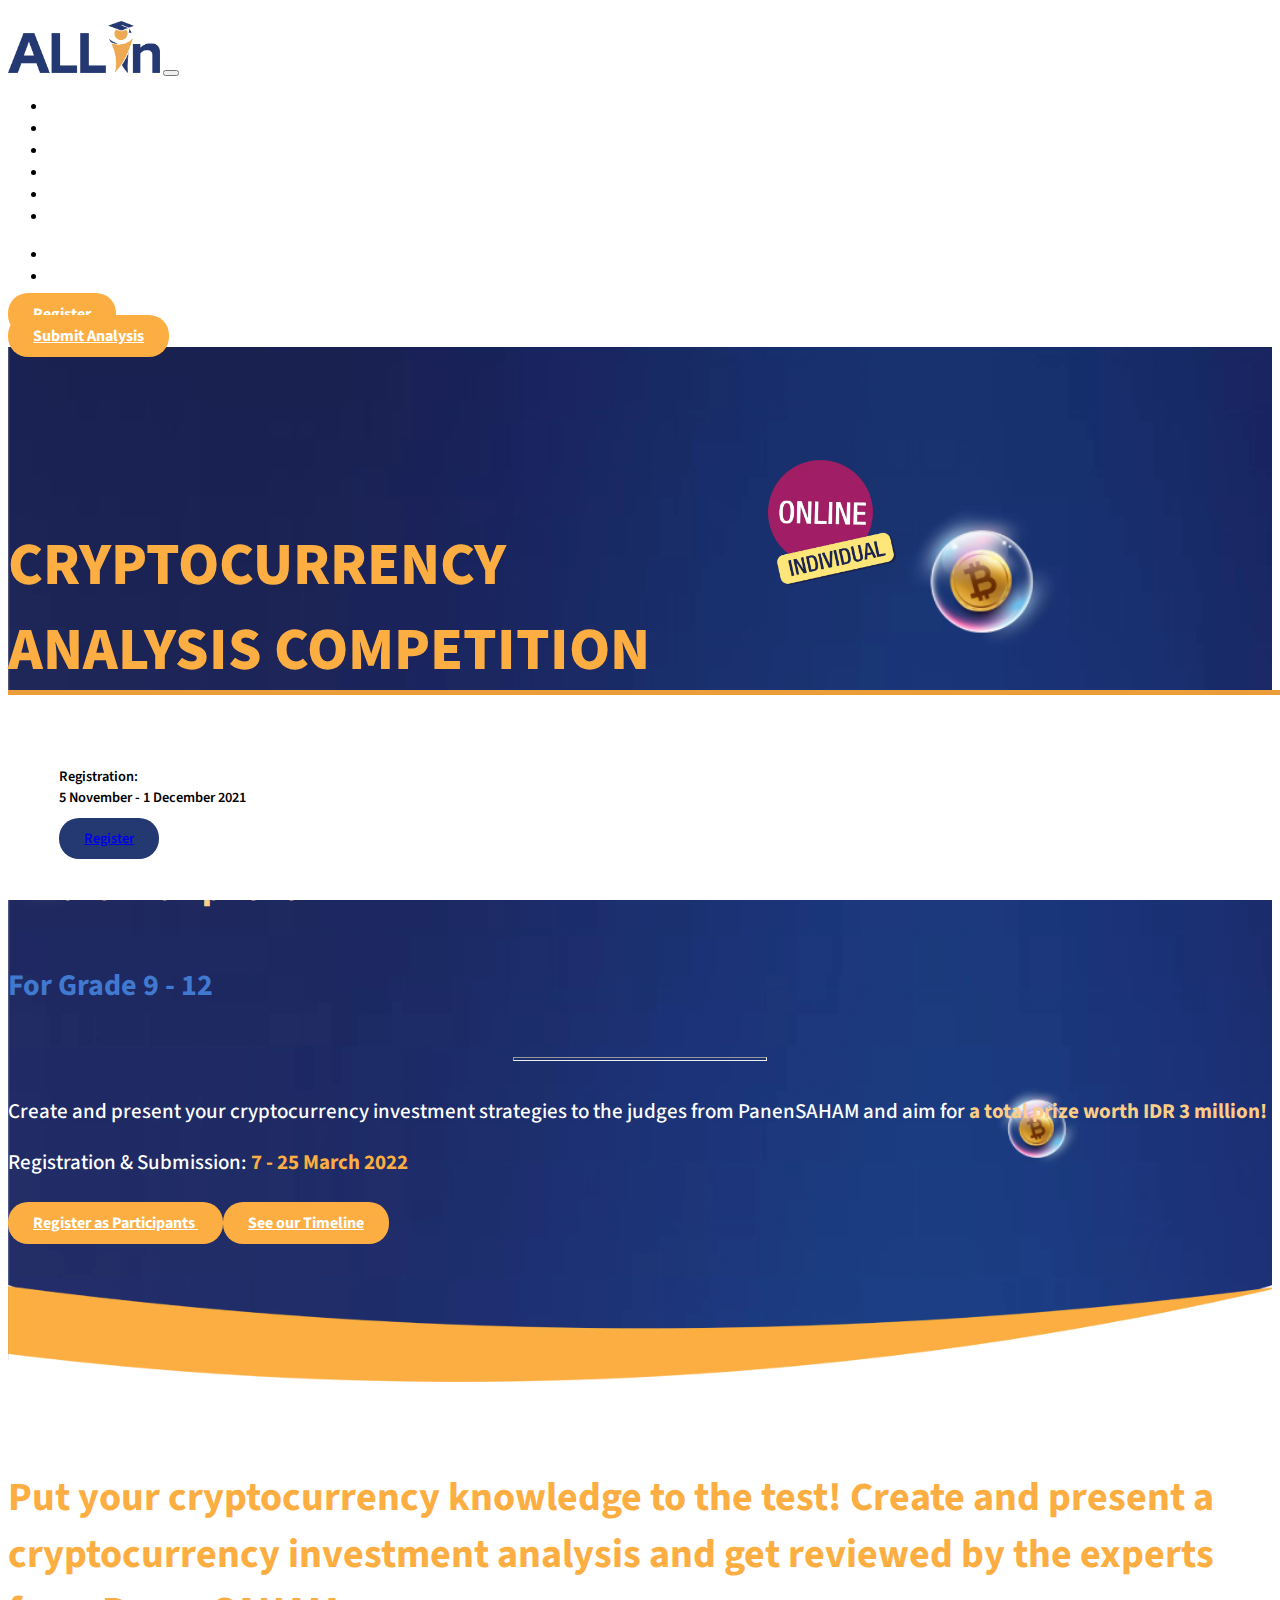
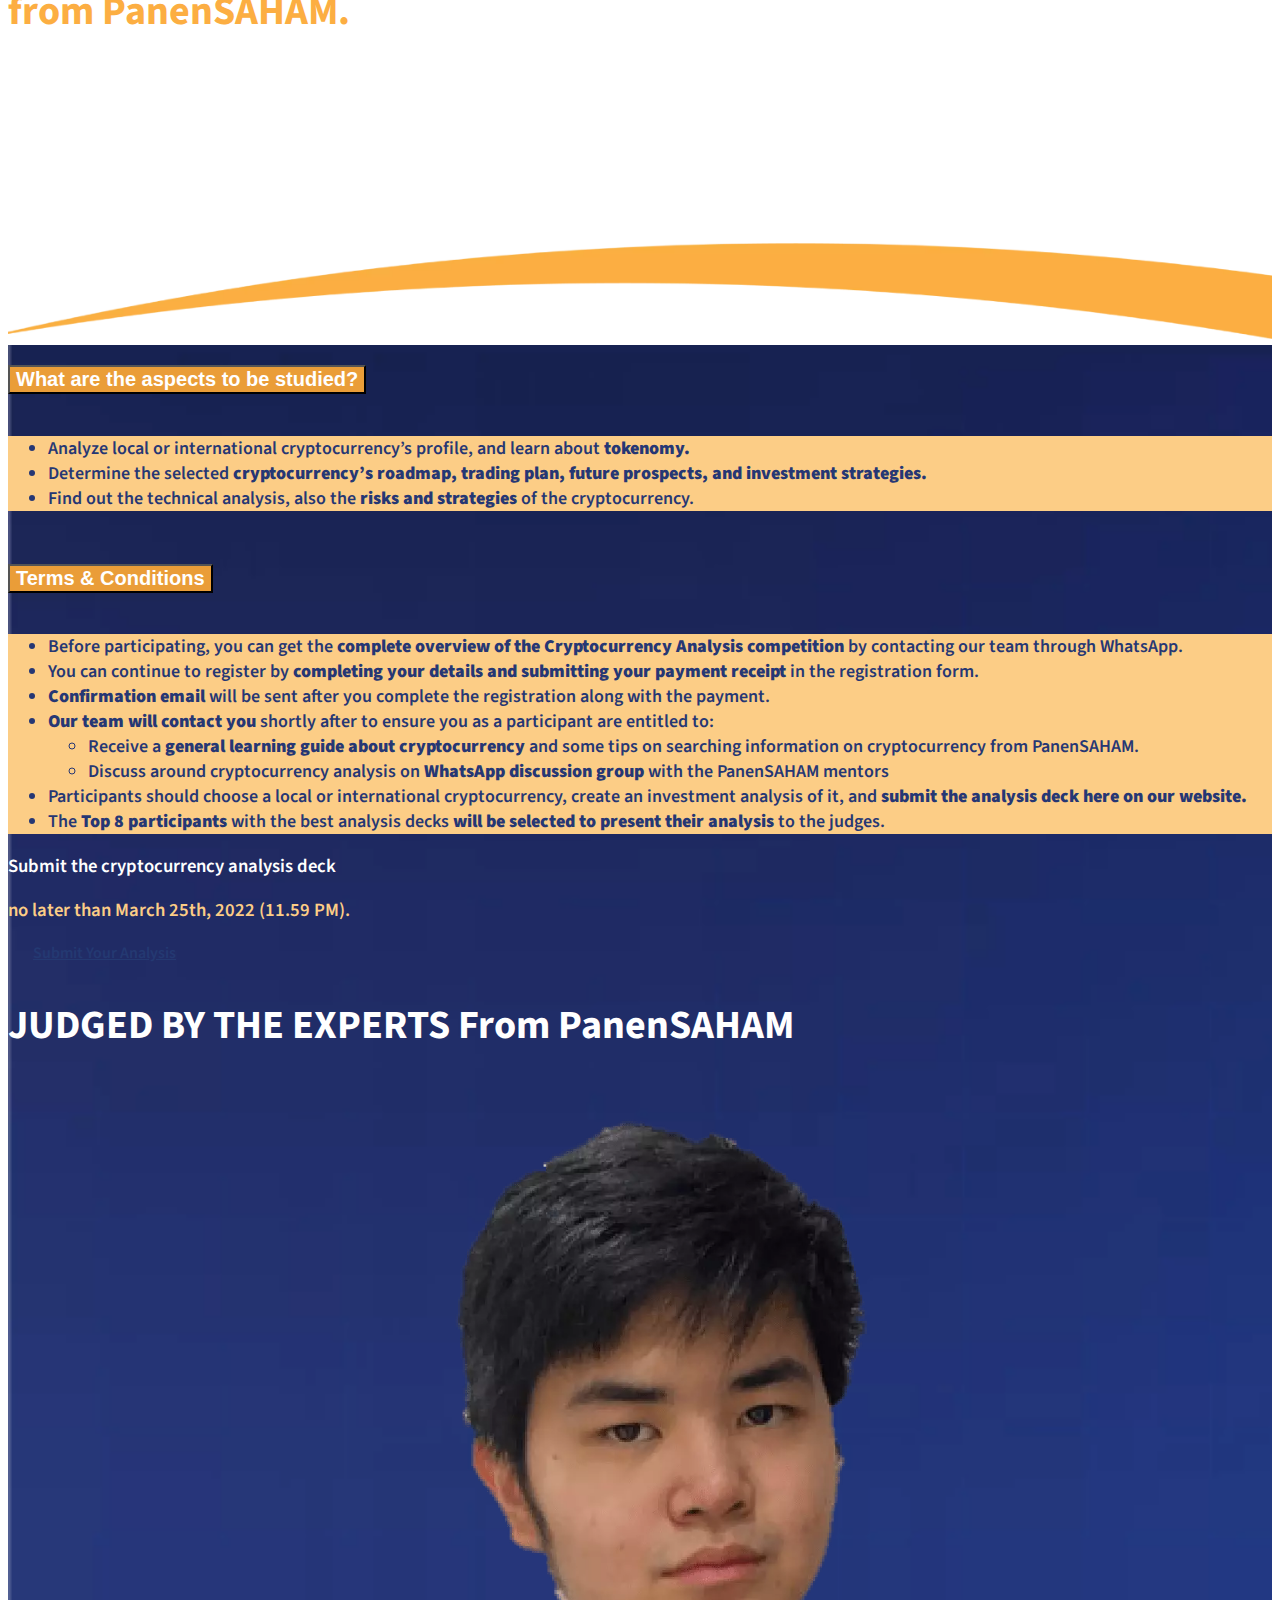
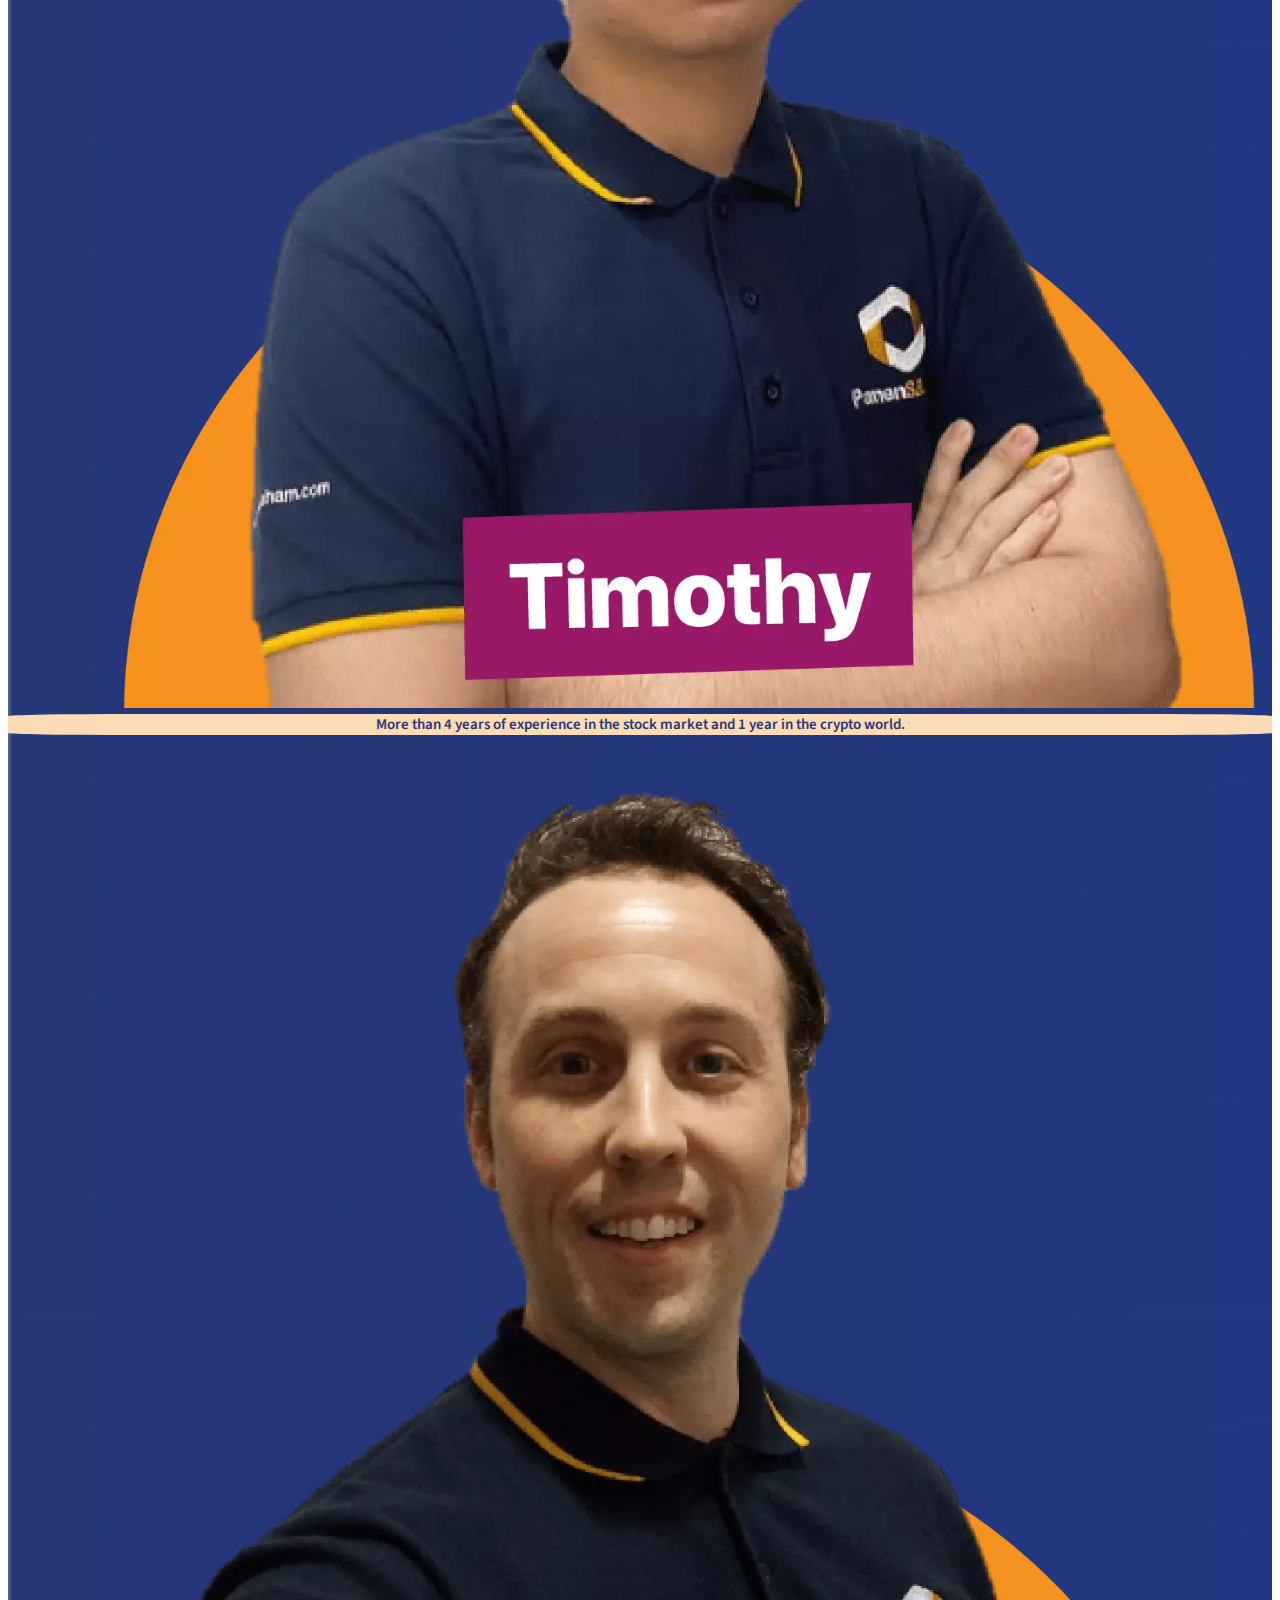
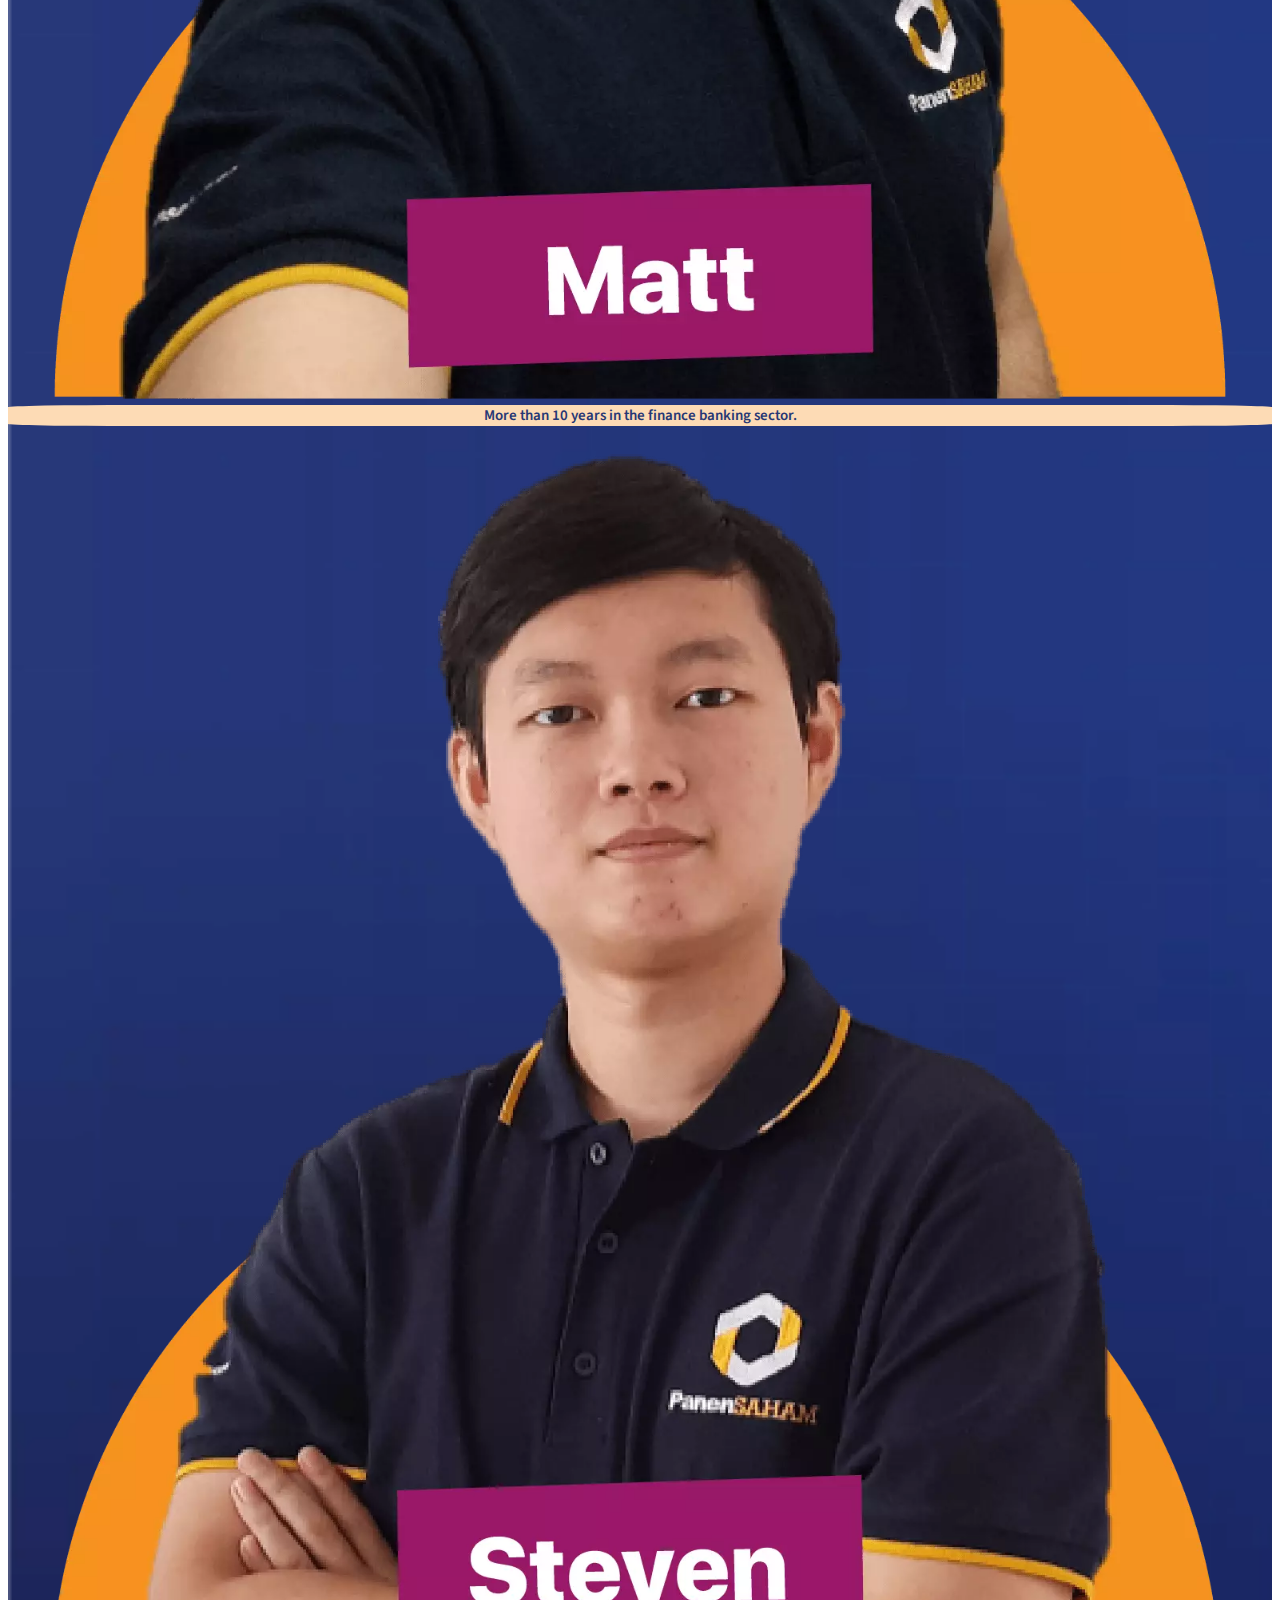
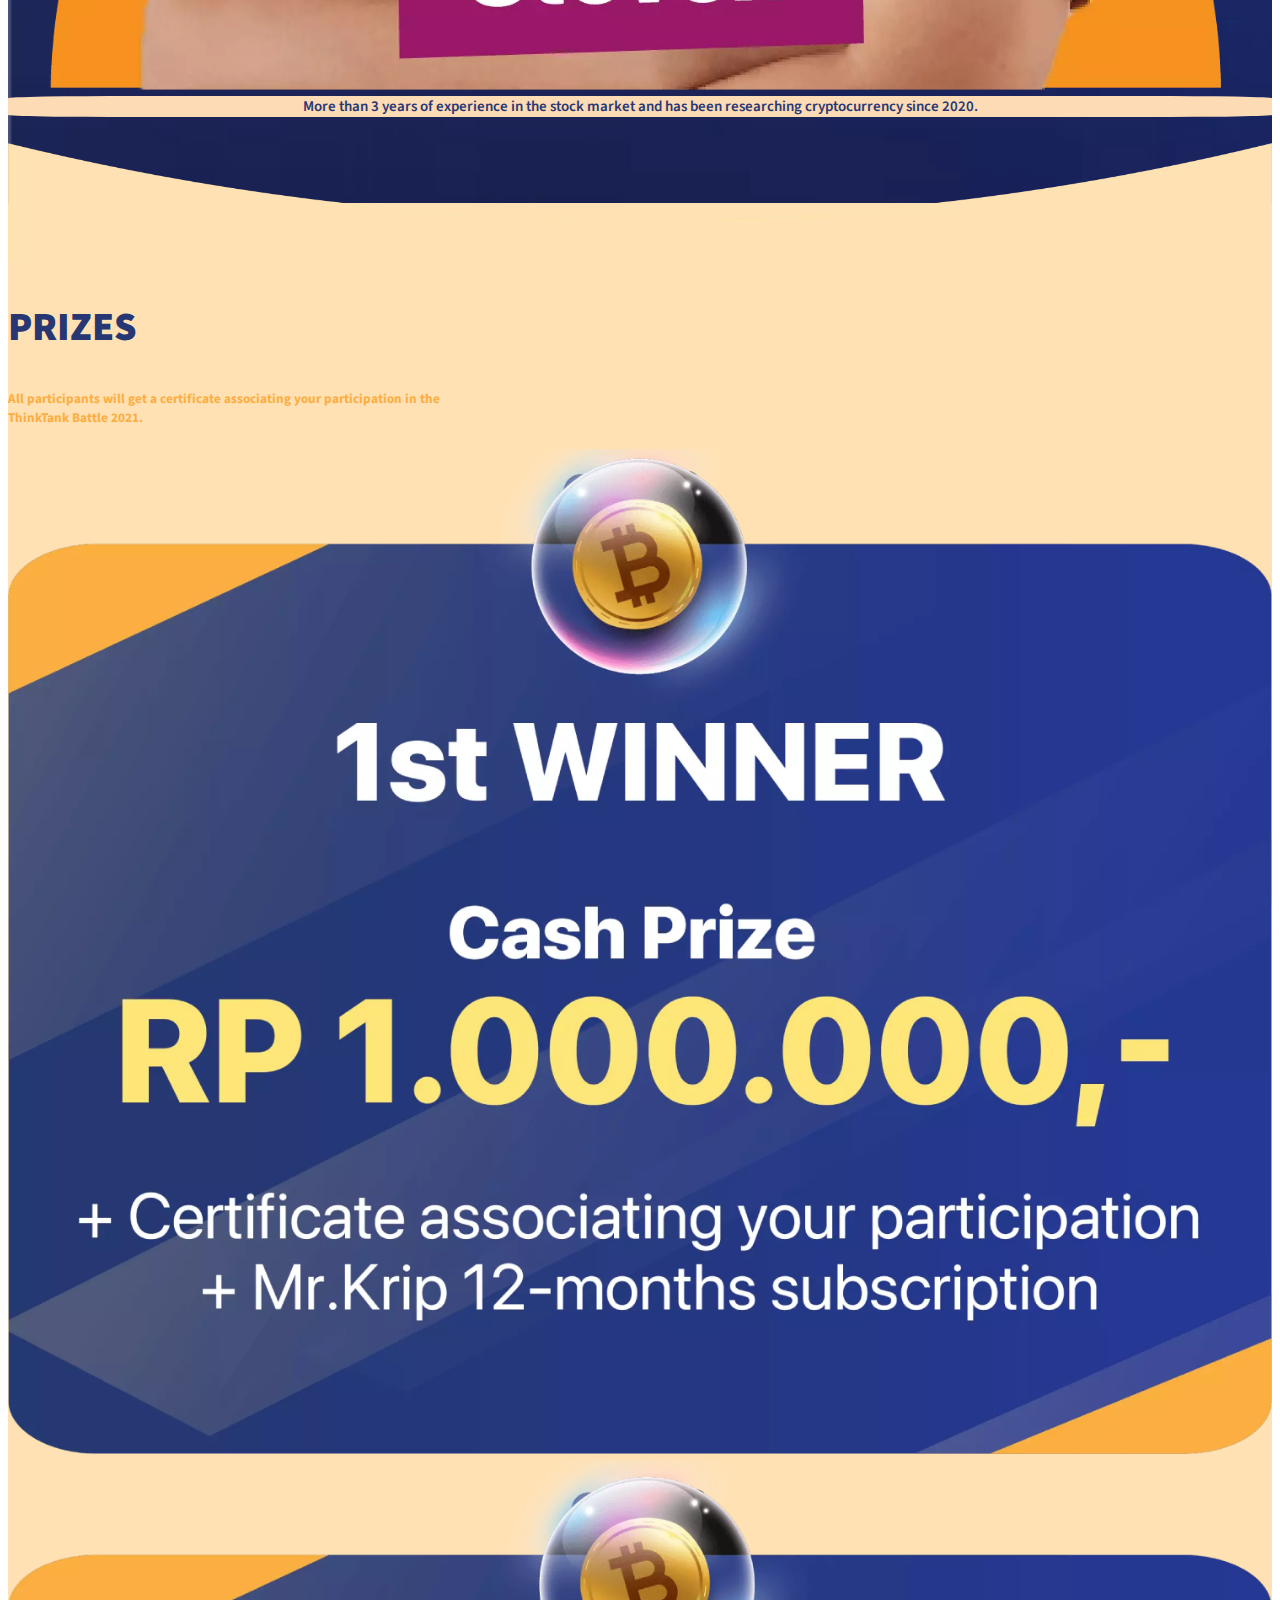
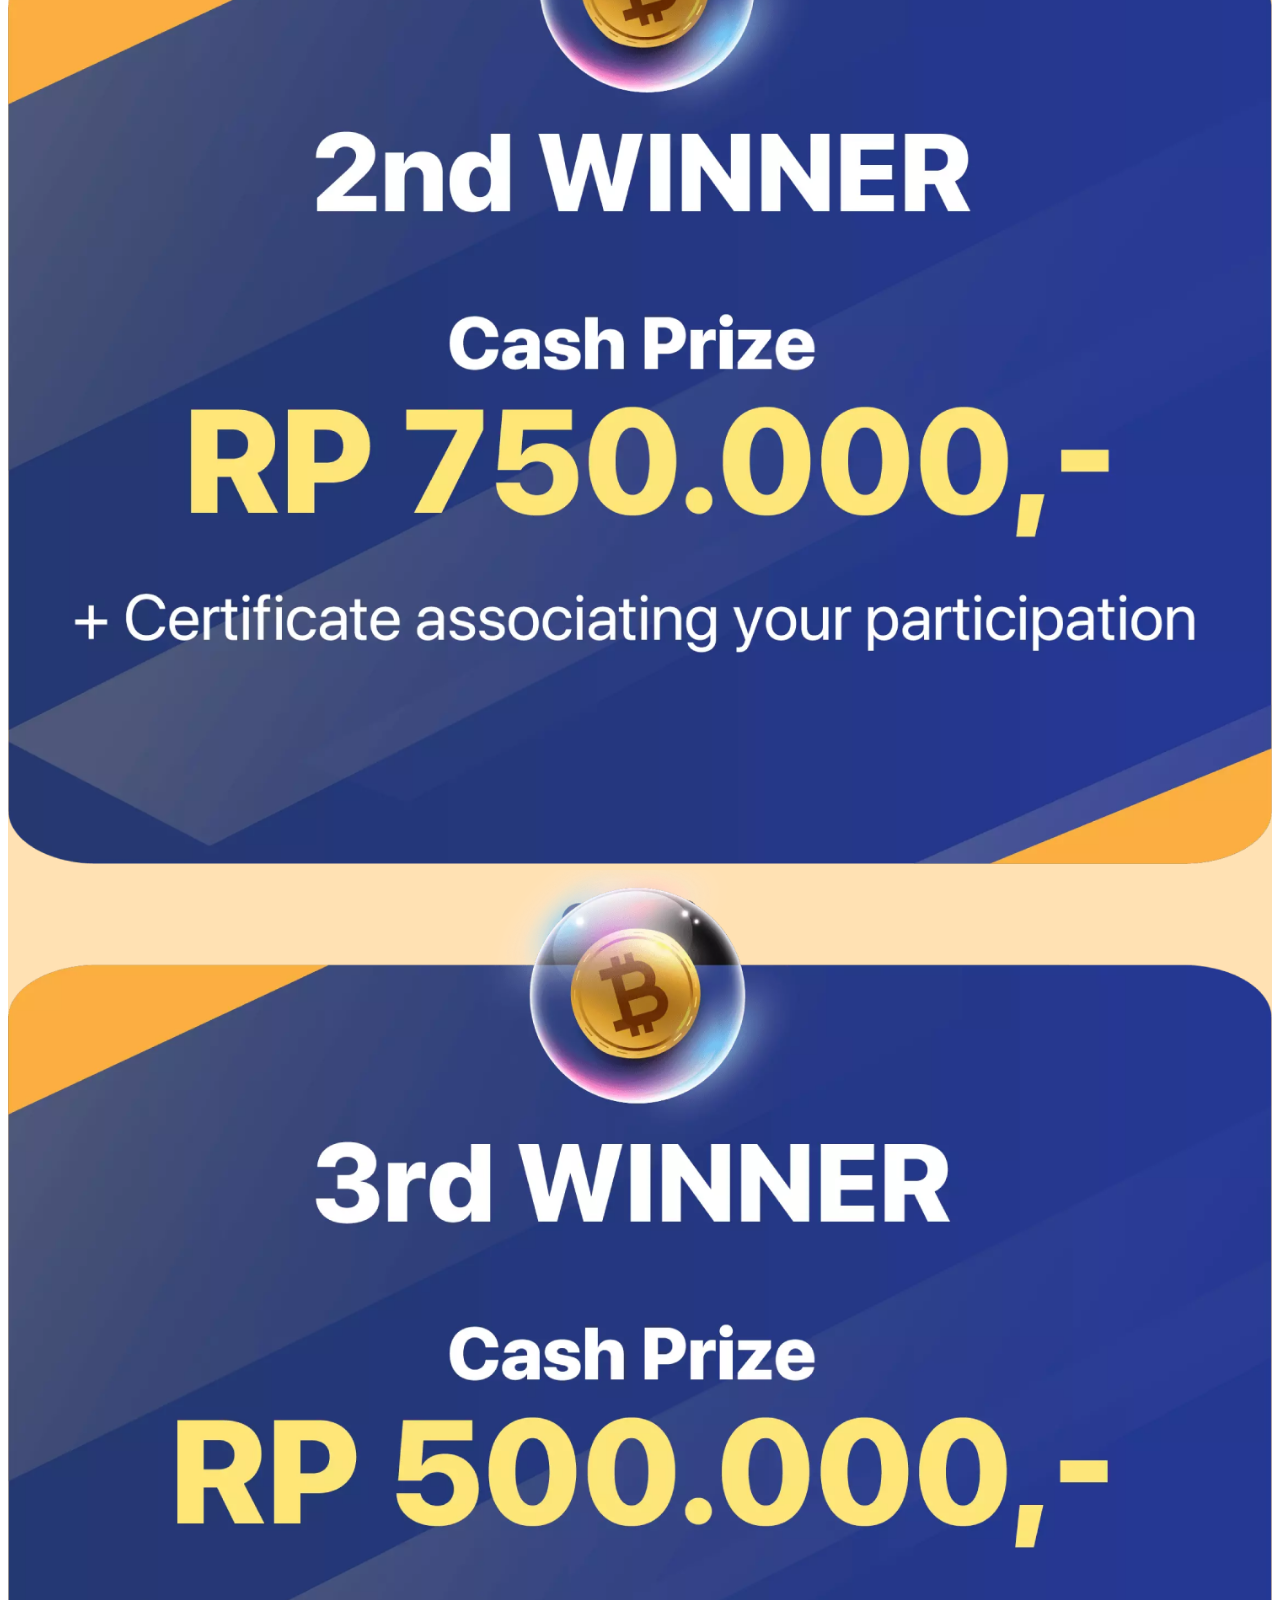
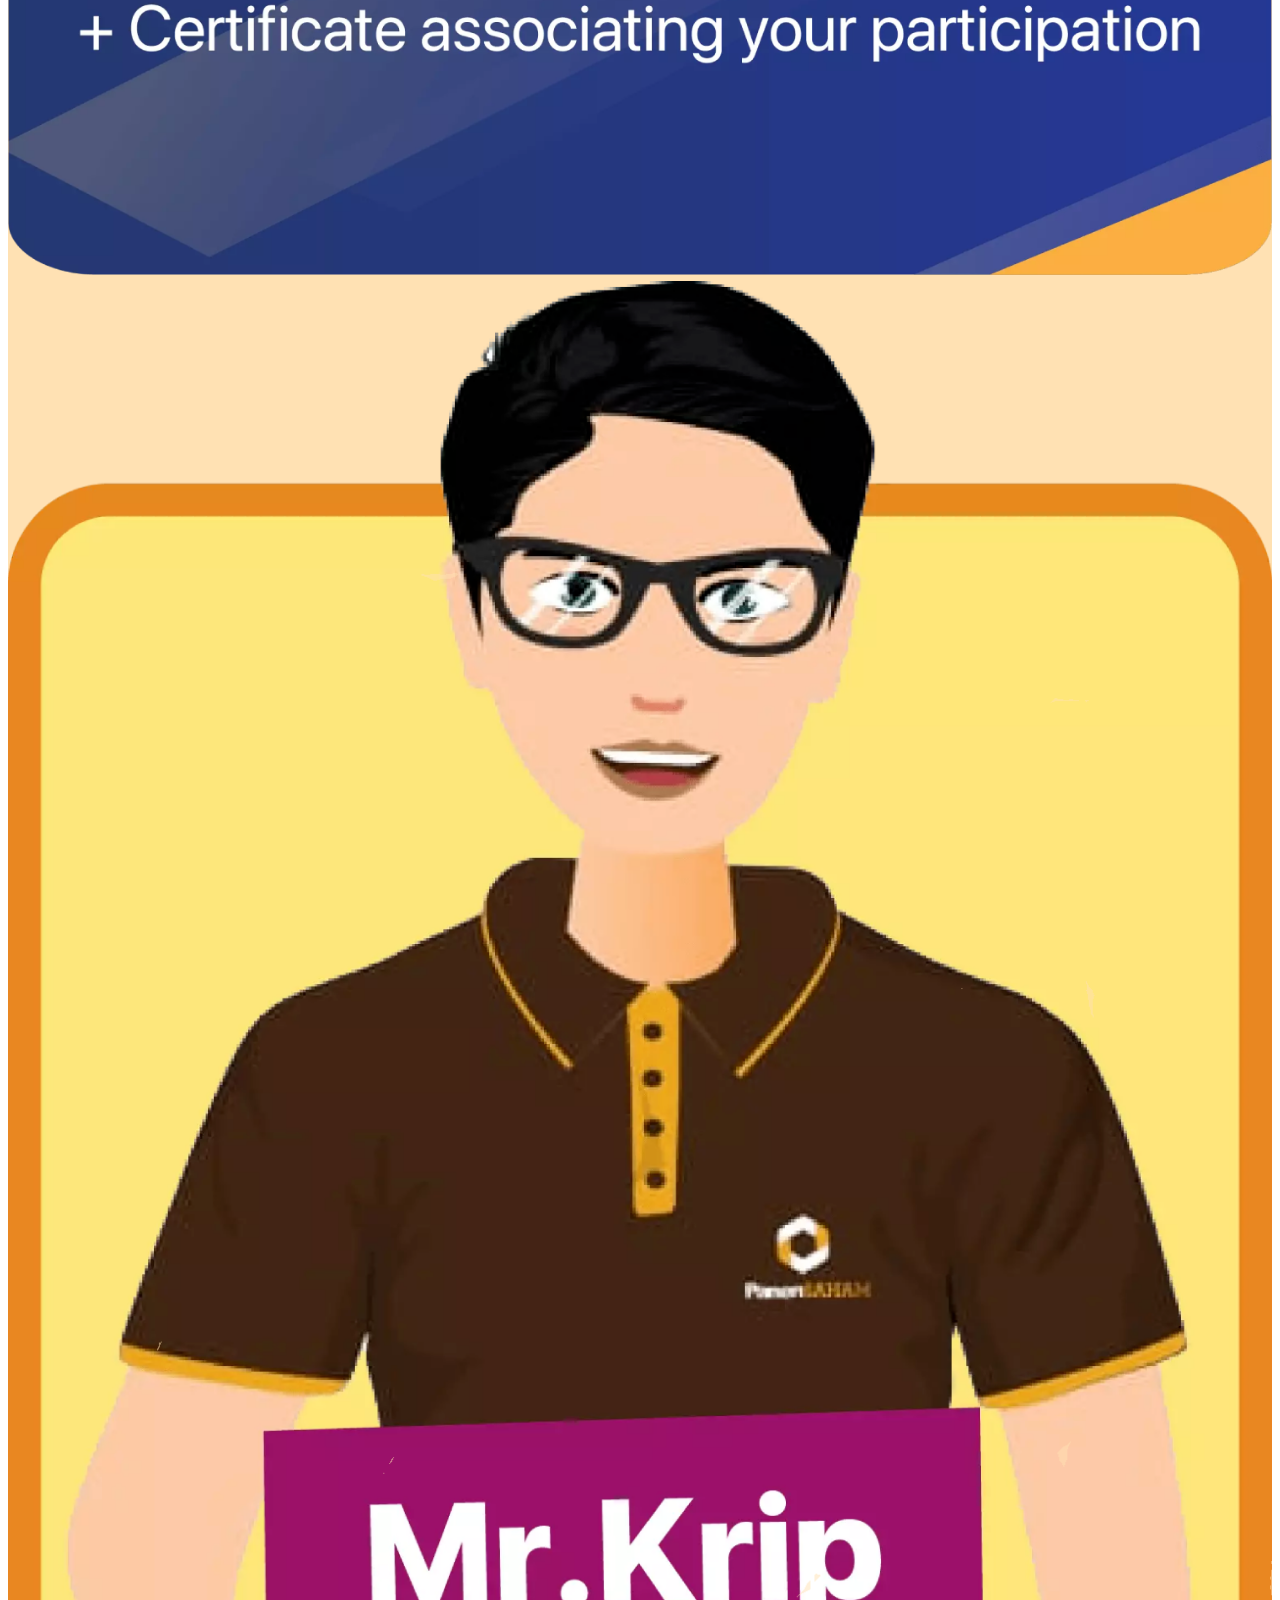
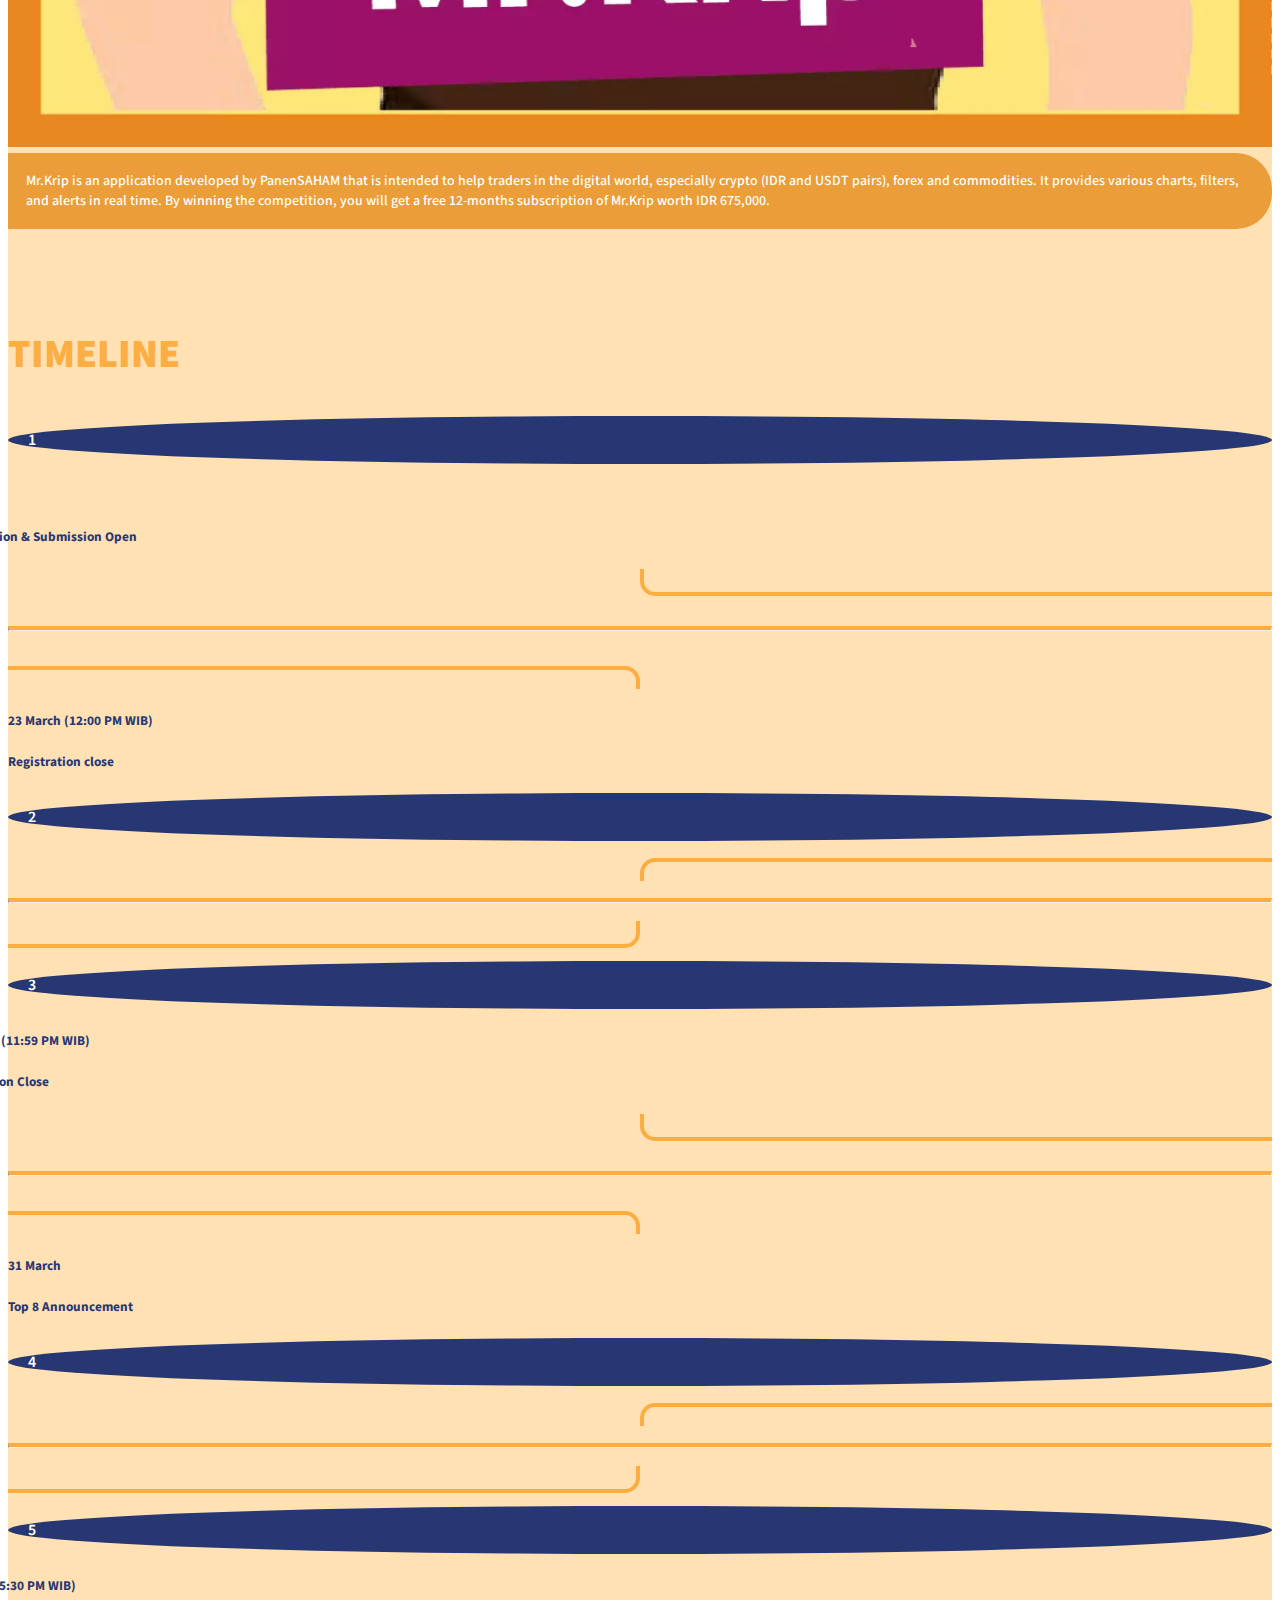
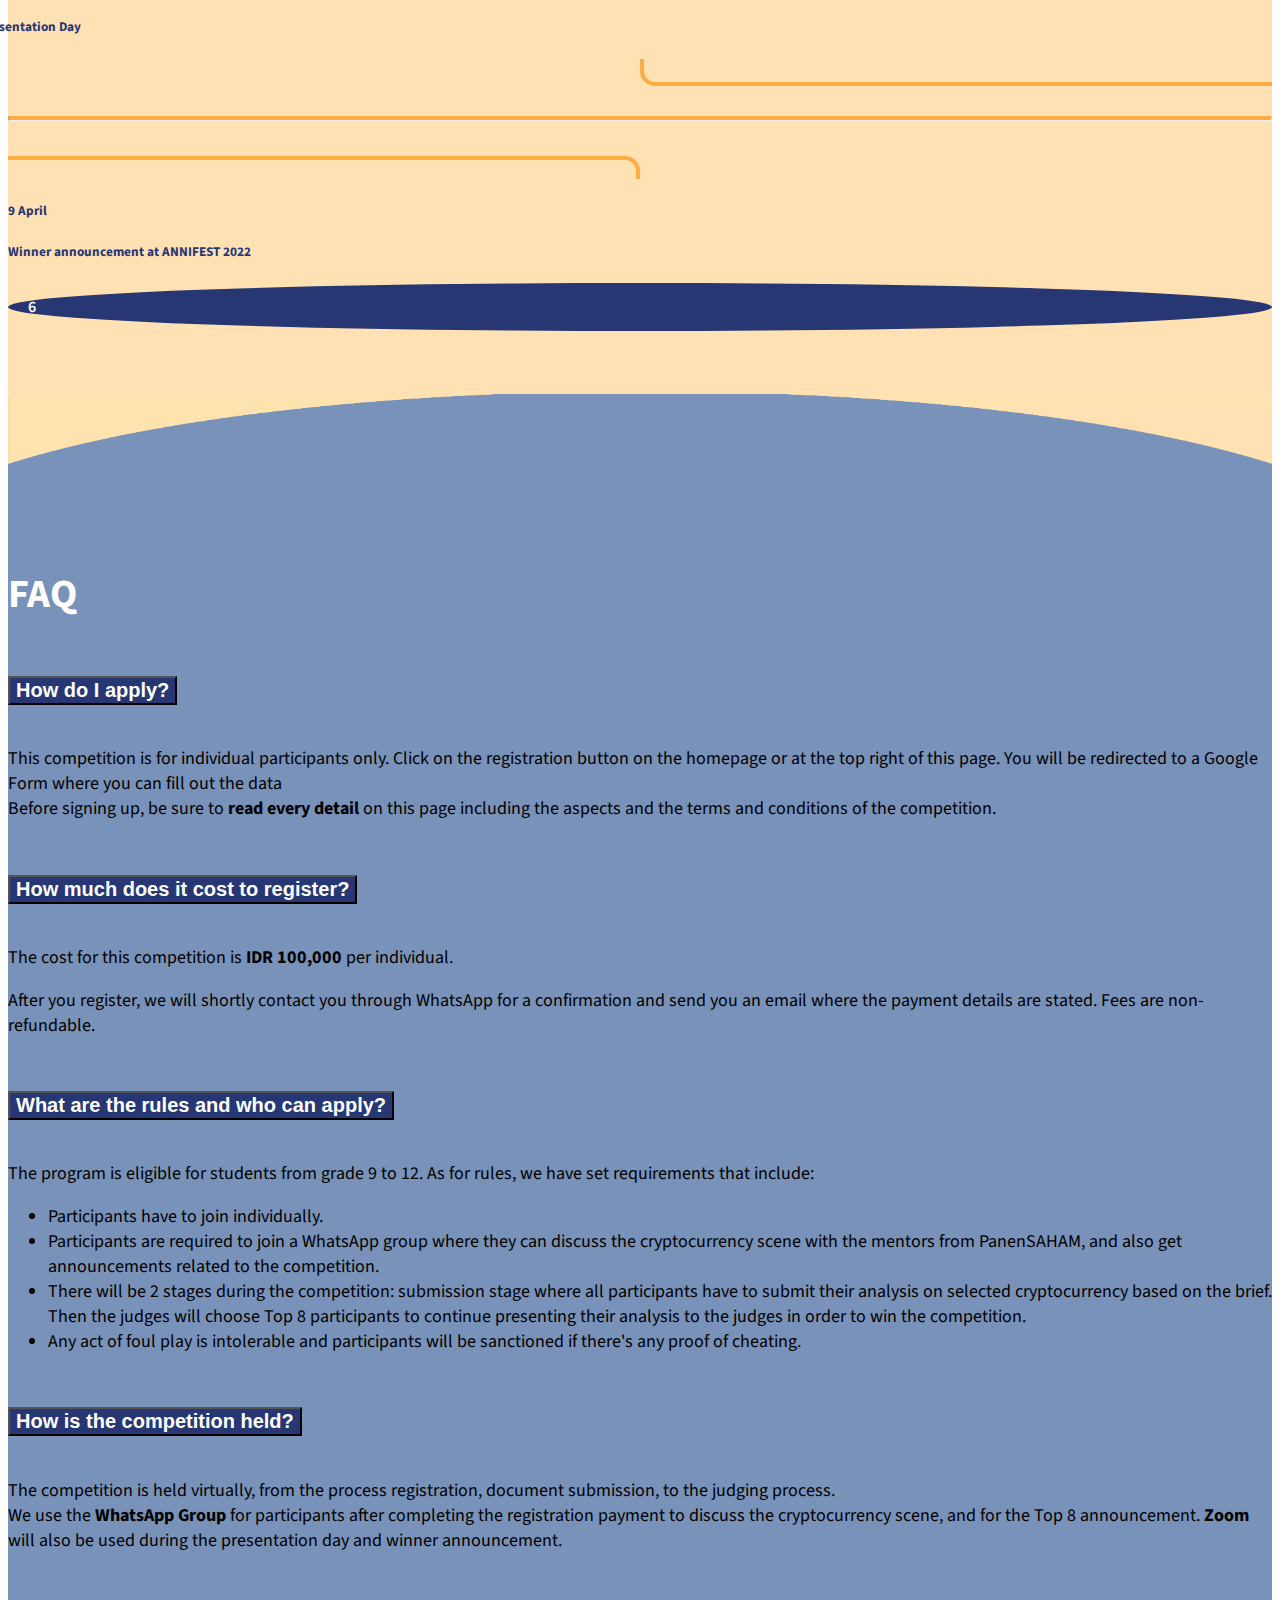
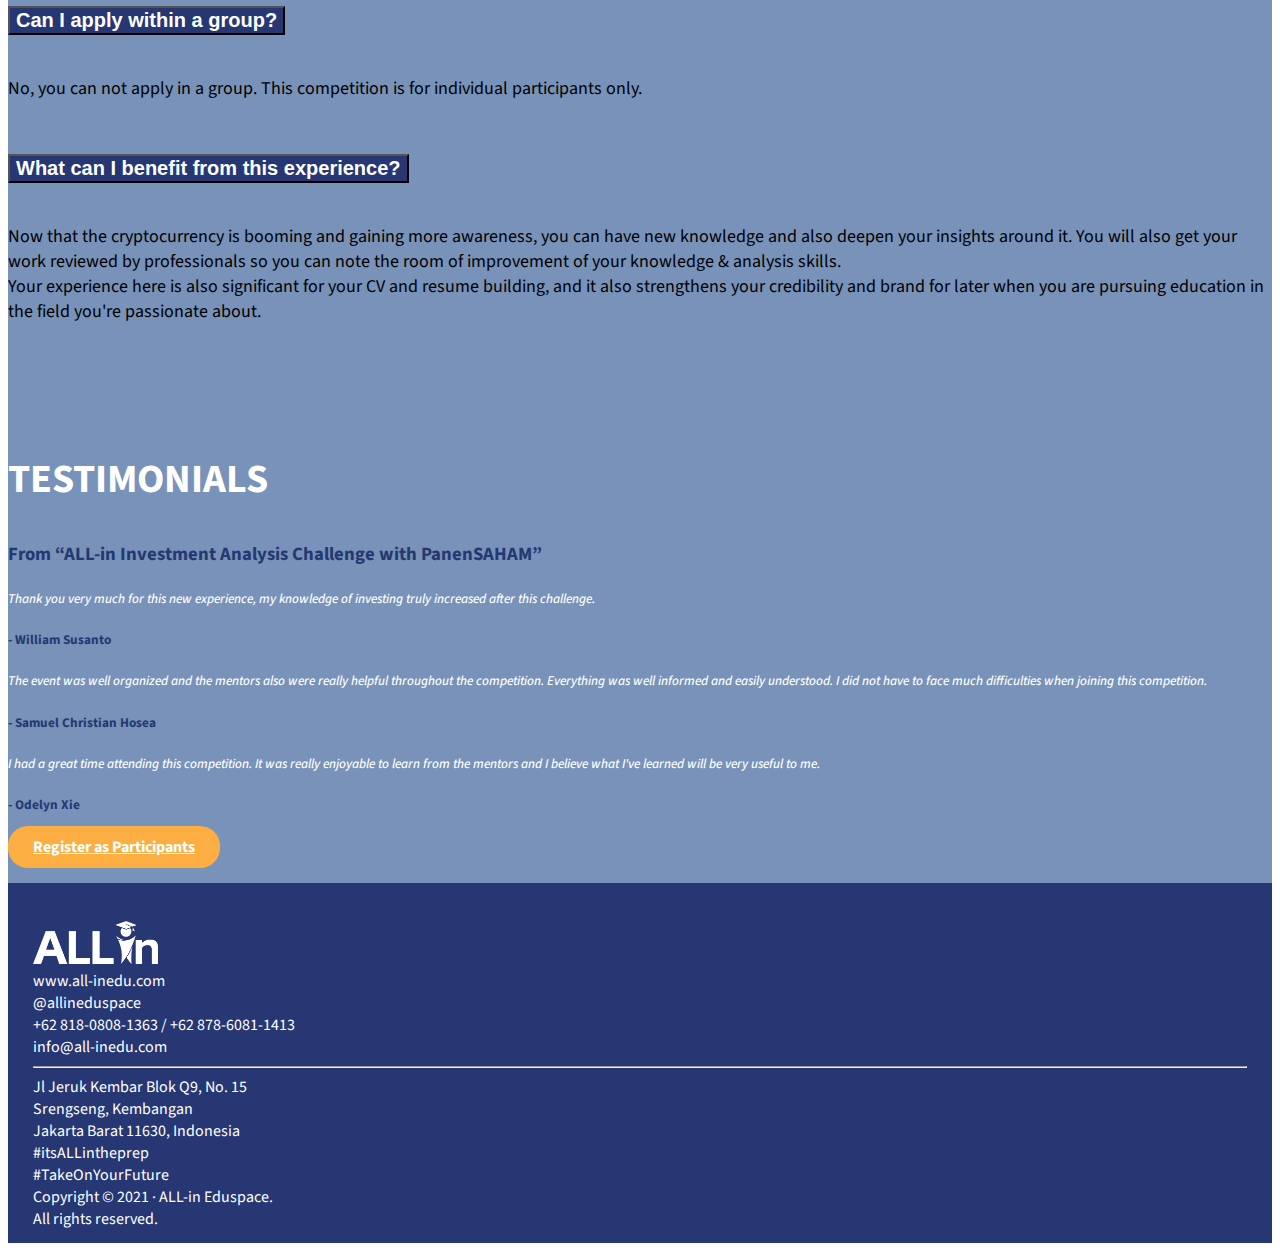
==== commit 13ea017c: "25 February 2022 Almost" ====
--- a/index.html
+++ b/index.html
@@ -221,6 +221,14 @@
             z-index: 5;
         }
 
+        #testimonials{
+            position: relative;
+            scroll-margin-top: 10em !important;
+            margin-top: 10%;
+            padding-bottom: 1%;
+            z-index: 5;
+        }
+
         #faq {
             position: relative;
             z-index: -2;
@@ -247,6 +255,12 @@
             background: #263774 !important;
         }
 
+
+
+         .nav-item .nav-link{
+            color: #FFFFFF !important;
+        } 
+
         footer {
             padding: 3% 2% 1% 2%;
             background: #263774;
@@ -281,10 +295,7 @@
                 display: block !important;
             }
 
-            .nav-item a {
-                color: #000 !important;
-                border-bottom: 2px solid #dedede;
-            }
+            
 
             .nav-link.active {
                 border-radius: 0 !important;
@@ -498,7 +509,7 @@
                         class="btn btn-warning">Register as Participants
                     </a>
                     <a href="https://bit.ly/allincompetition2021-registration" target="_blank"
-                        class="btn btn-warning">See our Timeline
+                        class="btn btn-warning ms-2">See our Timeline
                     </a>
                     
                     <!-- <div class="mt-4">
@@ -543,12 +554,12 @@
                             <div id="term1" class="accordion-collapse collapse show term-color" data-bs-parent="#terms">
                                 <div class="accordion-body term-body">
                                     <ul class="lh-base">
-                                        <li>Analyze local or international cryptocurrency’s profile, and learn about tokenomy. 
+                                        <li>Analyze local or international cryptocurrency’s profile, and learn about <b>tokenomy.</b>
                                         </li>
-                                        <li>Determine the selected cryptocurrency’s roadmap, trading plan, future prospects, 
-                                            and investment strategies.
+                                        <li>Determine the selected <b>cryptocurrency’s roadmap, trading plan, future prospects, 
+                                            and investment strategies.</b> 
                                             </li>
-                                        <li>Find out the technical analysis, also the risks and strategies of the cryptocurrency.
+                                        <li>Find out the technical analysis, also the <b>risks and strategies</b> of the cryptocurrency.
                                             </li>
                                     </ul>
                                 </div>
@@ -565,21 +576,28 @@
                                 <div class="accordion-body term-body">
                                     <ul>
                                         <li>
-                                            The competition consists of 2 stages. Elimination may occur depending on
-                                            submissions on each stage.
+                                            Before participating, you can get the <b>complete overview of the Cryptocurrency 
+                                                Analysis competition</b> by contacting our team through WhatsApp.
                                         </li>
                                         <li>
-                                            After completing the registration payment, participants are entitled to:
+                                            You can continue to register by <b>completing your details and submitting your payment receipt</b>  in the registration form.
+                                           
+                                        </li>
+                                        <li>
+                                            <b>Confirmation email</b> will be sent after you complete the registration along with the payment. 
+                                        </li>
+                                        <li>
+                                            <b>Our team will contact you</b> shortly after to ensure you as a participant are entitled to:
                                             <ul>
-                                                <li>Receive a general learning guide about cryptocurrency  and some tips on searching information on cryptocurrency from PanenSAHAM.</li>
-                                                <li>Discuss around cryptocurrency analysis on WhatsApp discussion group with the PanenSAHAM mentors</li>
+                                                <li>Receive a <b>general learning guide about cryptocurrency</b> and some tips on searching information on cryptocurrency from PanenSAHAM.</li>
+                                                <li>Discuss around cryptocurrency analysis on <b>WhatsApp discussion group</b> with the PanenSAHAM mentors</li>
                                             </ul>
                                         </li>
                                         <li>
-                                            Participants should choose a local or international cryptocurrency, create an investment analysis of it, and submit the analysis deck here on our website.
+                                            Participants should choose a local or international cryptocurrency, create an investment analysis of it, and <b>submit the analysis deck here on our website.</b>
                                         </li>
                                         <li>
-                                            The Top 8 participants with the best analysis decks will be selected to present their analysis to the judges.
+                                            The <b>Top 8 participants</b> with the best analysis decks <b>will be selected to present their analysis</b> to the judges.
                                         </li>
                                     </ul>
                                 </div>
@@ -607,15 +625,31 @@
                             </div>
                         </div>
                         <div class="row mt-3 justify-content-center align-items-center">
-                            <div class="col-md-3 mb-3">
+                            <div class="col mb-3">
                                 <img src="assets/img/crypto/Timothy.webp" width="100%">
+                                <div class="card judges">
+                                    <div class="card-body p-2" style="text-align: center;">
+                                        More than 4 years of experience in the stock market and 1 year in the crypto world.
+                                    </div>
+                                </div>
                             </div>
-                            <div class="col-md-3 mb-3">
+                            <div class="col mb-3">
+                                <img src="assets/img/crypto/Matt.webp" width="100%">
+                                <div class="card judges">
+                                    <div class="card-body p-4" style="text-align: center;">
+                                        More than 10 years in the finance banking sector.
+                                    </div>
+                               </div>
+                            </div>
+                            <div class="col mb-3">
                                 <img src="assets/img/crypto/Steven.webp" width="100%">
+                                <div class="card judges">
+                                    <div class="card-body style=" style="text-align: center;">
+                                        More than 3 years of experience in the stock market and has been researching cryptocurrency since 2020.
+                                    </div>
+                               </div>
                             </div>
-                            <div class="col-md-3 mb-3">
-                                <img src="assets/img/crypto/Matt.webp" width="100%">
-                            </div>
+                            
                             <!-- <div class="col-md-5">
                                 <div class="desc " style="color:#EA9D38;">
                                     <b>1 Winner will get:</b>
@@ -657,44 +691,29 @@
                 </div>
                 <div class="col-md-4 mb-3">
                     <img src="assets/img/crypto/3rd winner.webp" width="100%">
-                </div>
-                
+                </div>      
             </div>
 
-            <div class="card mb-3" style="max-width: 540px;">
-                <div class="row no-gutters">
-                    <div class="col-md-4">
-                        <img src="assets/img/crypto/Mr.krip.webp" width="100%" class="card-img">
-                    </div>
-                    <div class="col-md-8">
-                        <div class="card-body">
-                            <h5 class="card-title">Card title</h5>
-                            <p class="card-text">This is a wider card with supporting text below as a natural lead-in to additional content. This content is a little bit longer.</p>
-                            <p class="card-text"><small class="text-muted">Last updated 3 mins ago</small></p>
-                        </div>
-                    </div>
-                </div>
-            </div>
-
-            <div class="row mt-3 justify-content-center align-items-center">
-                <div class="col-md-3 mb-3">
-                    <img src="assets/img/crypto/Mr.krip.webp" width="100%">
-                </div>
-                <div class="col-md-5">
-                    
-                    <div class="bg-info p-3" style="text-align: justify;">
-                        Monika PanenSAHAM is an application that makes it simpler for you to filter stocks, according to
-                        your stock investment
-                        and trading style. It provides graph information, screening and alerts in real time. By winning
-                        the ThinkTank Battle
-                        2021, you will get a free 6-months subscription worth IDR 1,100,000 to access Technical and
-                        Fundamental Analysis of
-                        stocks.
+            <div class="row justify-content-center mt-5">
+                <div class="col-md-8">
+                    <div class="row g-0 no-gutters align-items-end">
+                        <div class="col-4">
+                            <img src="assets/img/crypto/Mr.krip.png" width="100%">
+                        </div>
+                        <div class="col-8">
+                            <div class="mister-krip-dua">
+                                Mr.Krip is an application developed by PanenSAHAM that is intended to help traders 
+                                in the digital world, especially crypto (IDR and USDT pairs), forex and commodities.
+                                It provides various charts, filters, and alerts in real time. By winning the competition, 
+                                you will get a free 12-months subscription of Mr.Krip worth IDR 675,000.
+                            </div>
+                        </div>       
                     </div>
                 </div>
             </div>
         </div>
     </div>
+
 
     <div id="timeline">
         <div class="container mb-5">
@@ -878,7 +897,7 @@
     <img src="assets/img/crypto/Lengkung bawah (kuning).webp" width="100%" style="margin-top: -3%; position: relative; z-index: 3;">
 
     <div id="faq" style="position: relative; z-index: 1;">
-        <div class="container mb-5">
+        <div class="container mb-5 mt-5">
             <div class="row justify-content-center">
                 <div class="col-md-12 text-center">
                     <h2 style="color: #fff; font-weight: 700;">FAQ
@@ -1035,7 +1054,7 @@
             </div>
             <div id="testimonials">
                 <div class="row mt-5 justify-content-center">
-                    <div class="col-md-10 mt-5 mb-4 text-center">
+                    <div class="col-md-10 mt-8 text-center">
                         <h2 style="font-weight: 700; color: #fff;">TESTIMONIALS
                         </h2>
                         <h3 class="mb-4" style="font-weight: 700 !important; color: #243972 !important;">
@@ -1132,9 +1151,16 @@
     <script>
         // $('#register').find('.stiky-allin').hide()
 
+        
         $(window).scroll(function () {
             var scroll = $(window).scrollTop();
             // menus 
+            if (scroll >= 200){
+                $('.nav-item a').css('color', 'black !important')
+            } else {
+                $('.nav-item a').css('color', 'white')
+            }
+
             if (scroll >= 0 & scroll <= 750) {
                 $('#mhome').addClass('active')
                 $('#mcompetition').removeClass('active')
@@ -1142,28 +1168,28 @@
                 $('#mtimeline').removeClass('active')
                 $('#mfaq').removeClass('active')
                 $('#testimonial').removeClass('active')
-            } else if (scroll >= 1300 & scroll <= 1500) {
+            } else if (scroll >= 1000 & scroll <= 1700) {
                 $('#mhome').removeClass('active')
                 $('#mcompetition').addClass('active')
                 $('#mprizes').removeClass('active')
                 $('#mtimeline').removeClass('active')
                 $('#mfaq').removeClass('active')
                 $('#testimonial').removeClass('active')
-            } else if (scroll >= 1550 & scroll <= 2500) {
+            } else if (scroll >= 2300 & scroll <= 3000) {
                 $('#mhome').removeClass('active')
                 $('#mcompetition').removeClass('active')
                 $('#mprizes').addClass('active')
                 $('#mtimeline').removeClass('active')
                 $('#mfaq').removeClass('active')
                 $('#testimonial').removeClass('active')
-            } else if (scroll >= 2500 & scroll <= 3400) {
+            } else if (scroll >= 3700 & scroll <= 4700) {
                 $('#mhome').removeClass('active')
                 $('#mcompetition').removeClass('active')
                 $('#mprizes').removeClass('active')
                 $('#mtimeline').addClass('active')
                 $('#mfaq').removeClass('active')
                 $('#testimonial').removeClass('active')
-            } else if (scroll >= 3400) {
+            } else if (scroll >= 4700 & scroll <=5100) {
                 $('#mhome').removeClass('active')
                 $('#mcompetition').removeClass('active')
                 $('#mprizes').removeClass('active')
@@ -1171,7 +1197,7 @@
                 $('#mfaq').addClass('active')
                 $('#testimonial').removeClass('active')
             }
-            else if (scroll >= 3400) {
+            else if (scroll >= 5100) {
                 $('#mhome').removeClass('active')
                 $('#mcompetition').removeClass('active')
                 $('#mprizes').removeClass('active')
@@ -1180,6 +1206,7 @@
                 $('#testimonial').addClass('active')
 
             }
+
             // console.log(scroll)
             if (scroll >= 200) {
                 $('#register').find('.stiky-allin').fadeIn('slow')
@@ -1189,6 +1216,7 @@
                 $('#subBtn').removeClass('d-md-none')
                 $('#regFake').hide();
                 $('#regFake1').hide();
+                $('.nav-item a').css('color', '#232629 !important');
             } else {
                 $('#register').find('.stiky-allin').fadeOut('fast')
                 $('#nav').removeClass('bg-navbar2 shadow')
@@ -1197,6 +1225,7 @@
                 $('#subBtn').addClass('d-md-none')
                 $('#regFake').show();
                 $('#regFake1').show()
+                $('.nav-item a').css('color', '#FFFFFF ');
                 // $('#regFake').removeClass('active')
                 // $('#regFake1').removeClass('active')
             }
@@ -1211,4 +1240,4 @@
     </script>
 </body>
 
-</html>+</html>
--- a/assets/css/comp-01.css
+++ b/assets/css/comp-01.css
@@ -1,3 +1,34 @@
+.mister-krip{
+    border-radius: 4vh;
+    background-color: #ea9d38;
+    color: #fff;
+    font-size: 14px;
+    padding: 2vh;
+    font-weight: 500;
+}
+
+.mister-krip-dua{
+    border-top-right-radius: 4vh;
+    border-bottom-right-radius: 4vh;
+    background-color: #ea9d38;
+    color: #fff;
+    font-size: 14px;
+    padding: 2vh;
+    font-weight: 500;
+}
+
+.judges{
+    border-radius: 10% !important;
+    font-size: 15px;
+    background-color: #FDDBB5;
+    color: #263774;
+    font-weight: 600;
+}
+
+.krip{
+    padding-left: 5%;
+}
+
 .testimoni-person{
     font-weight: 700 !important;
     color: #243972 !important;
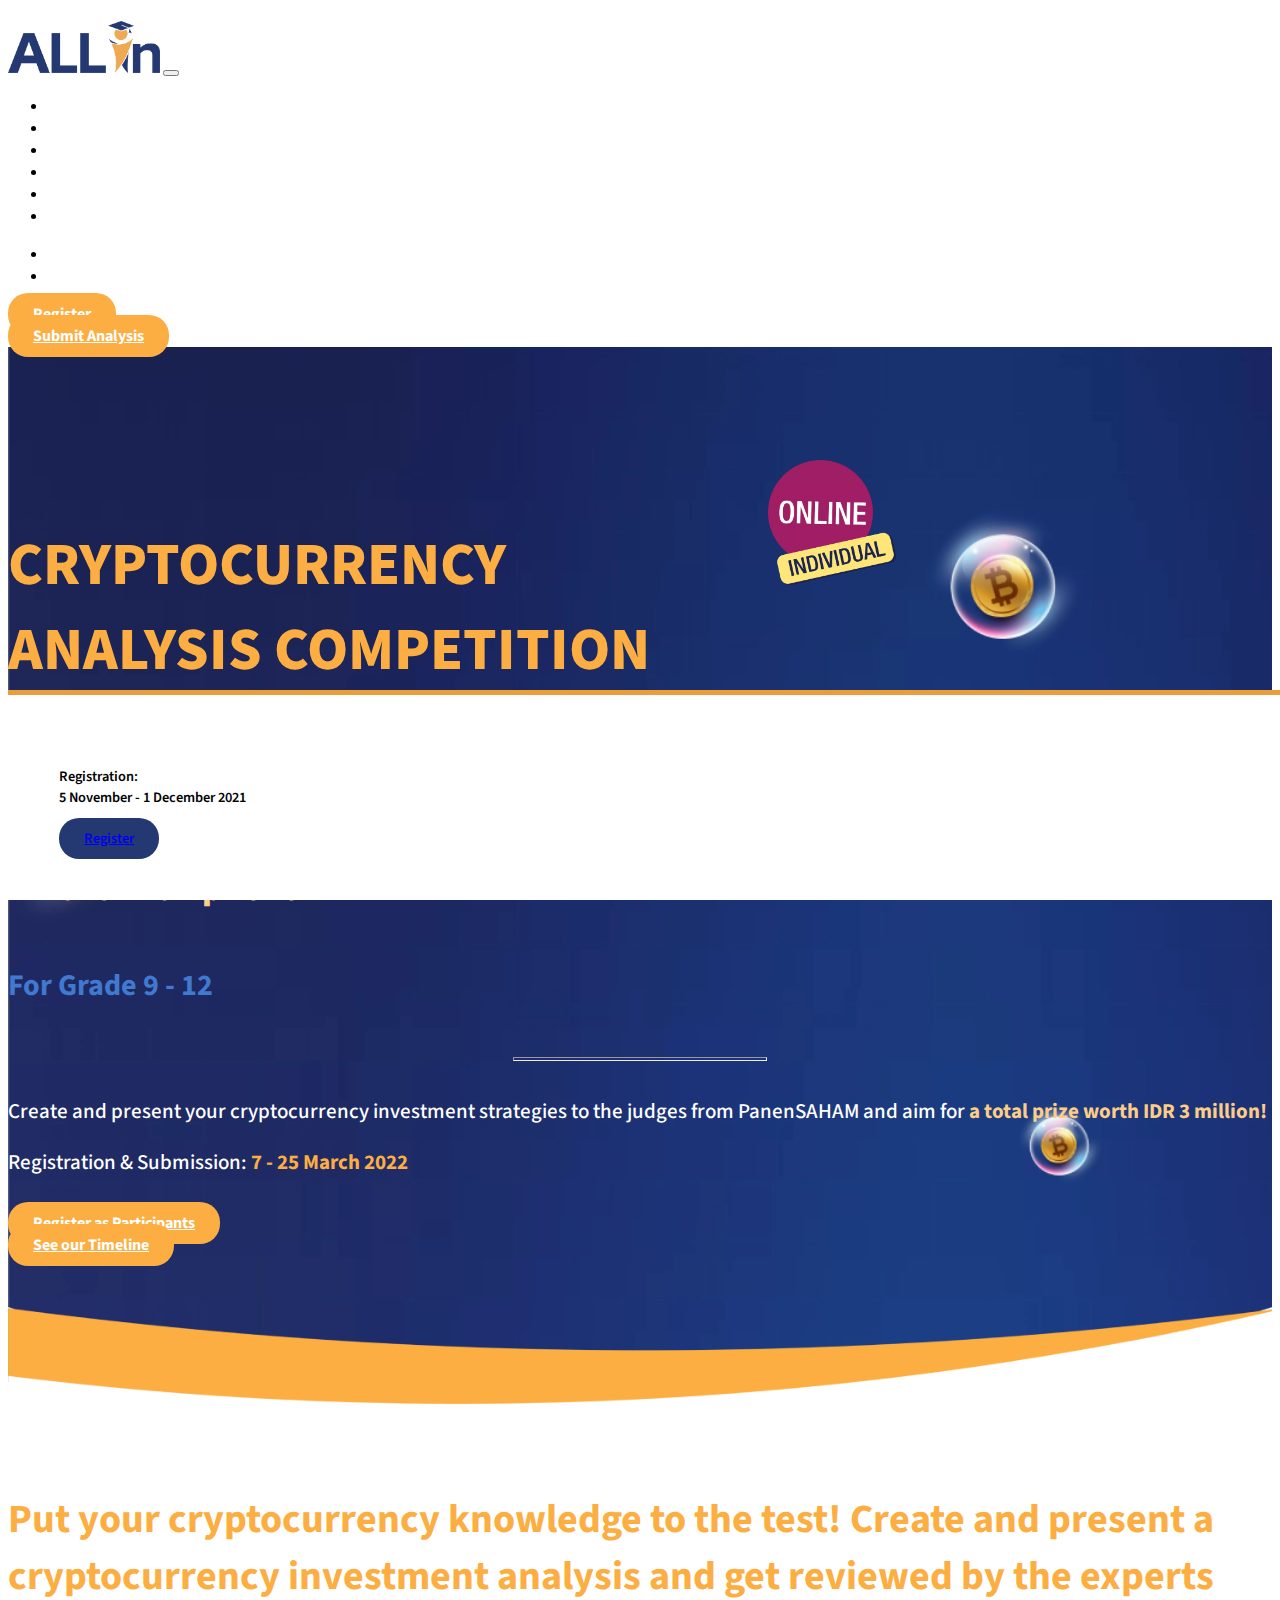
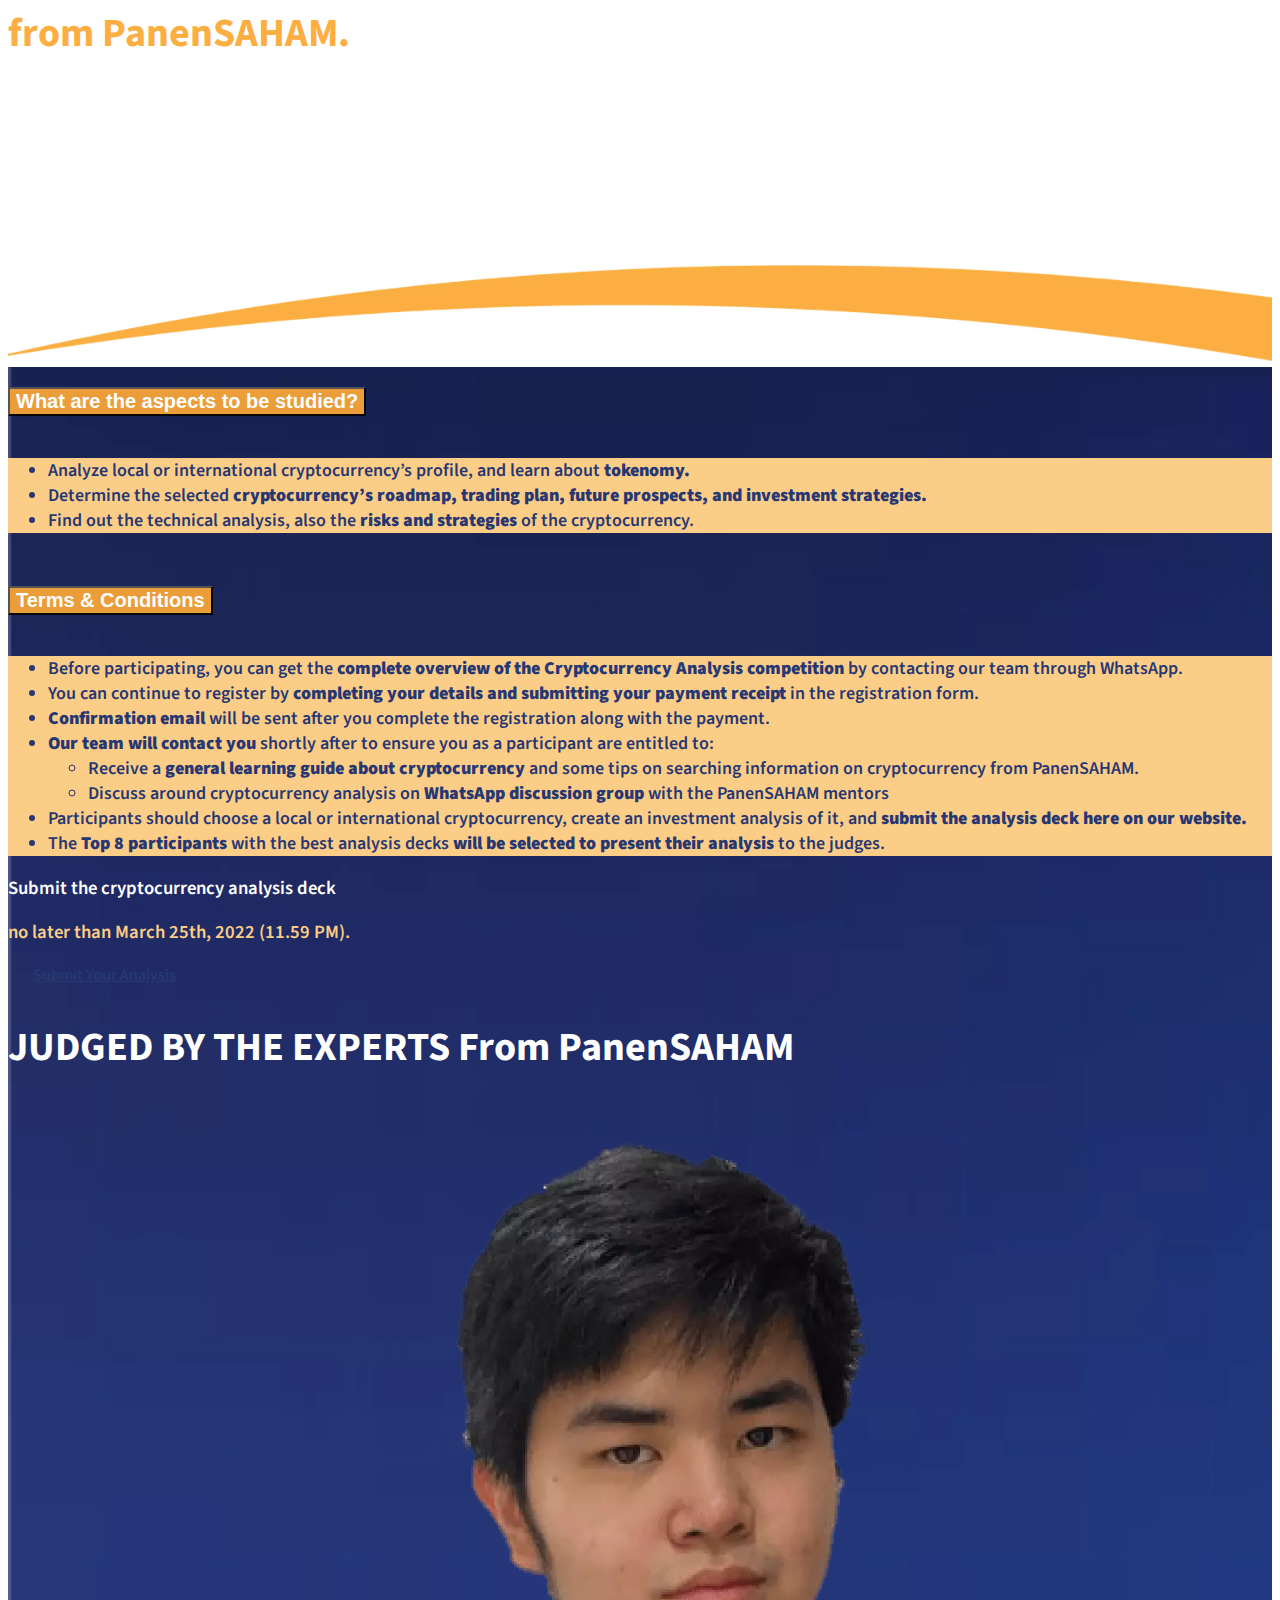
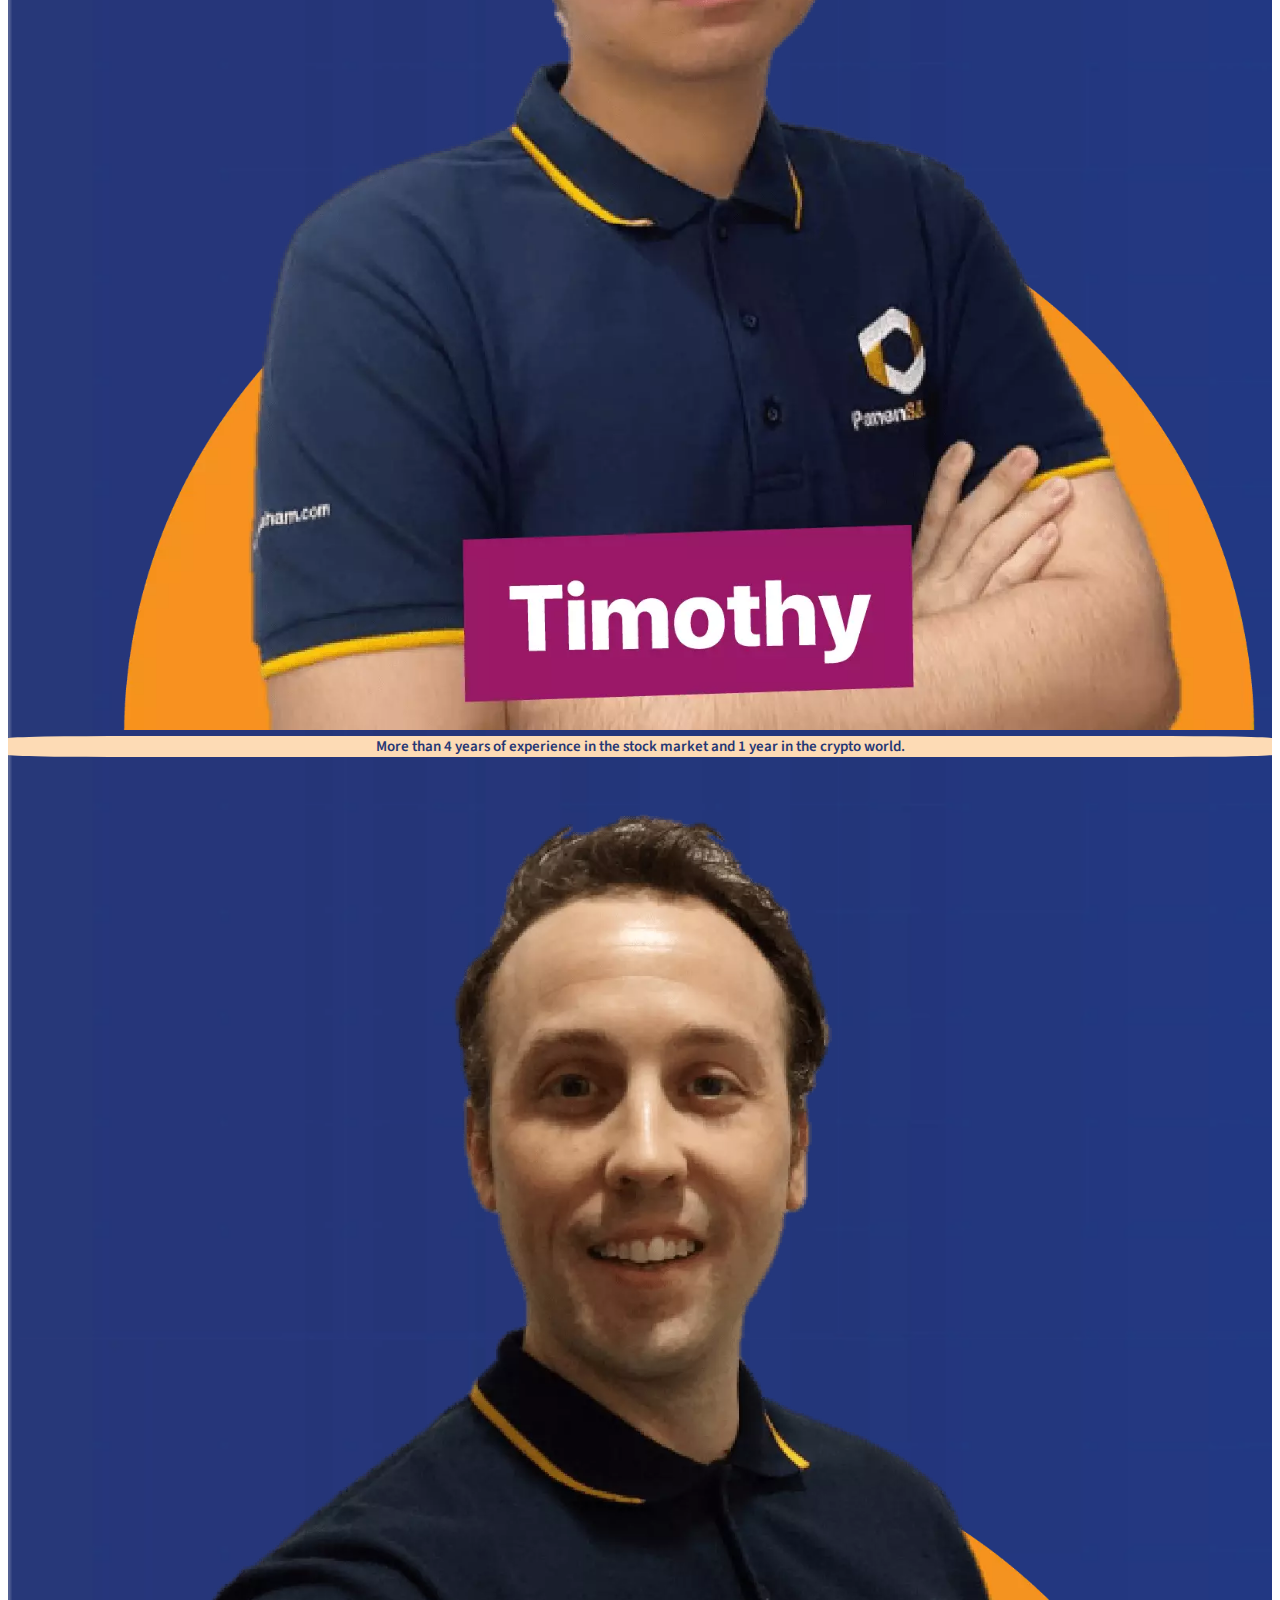
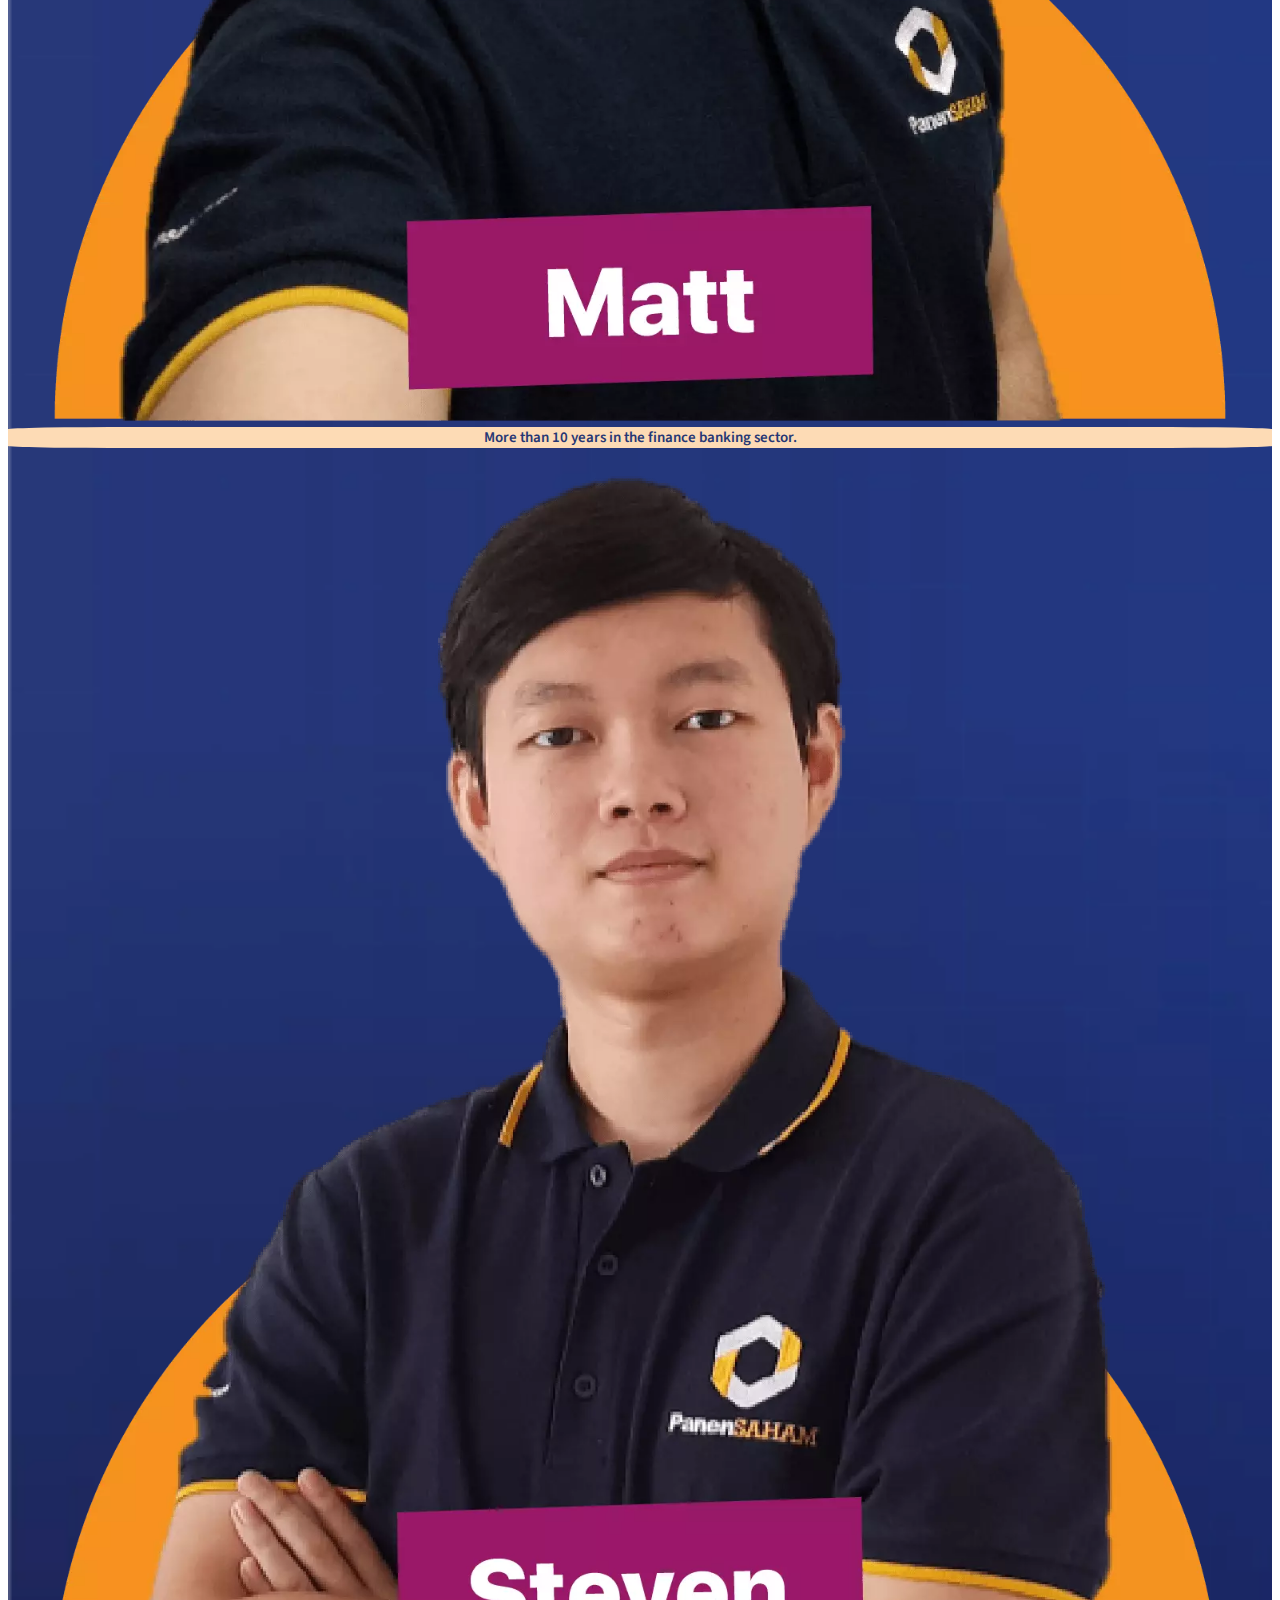
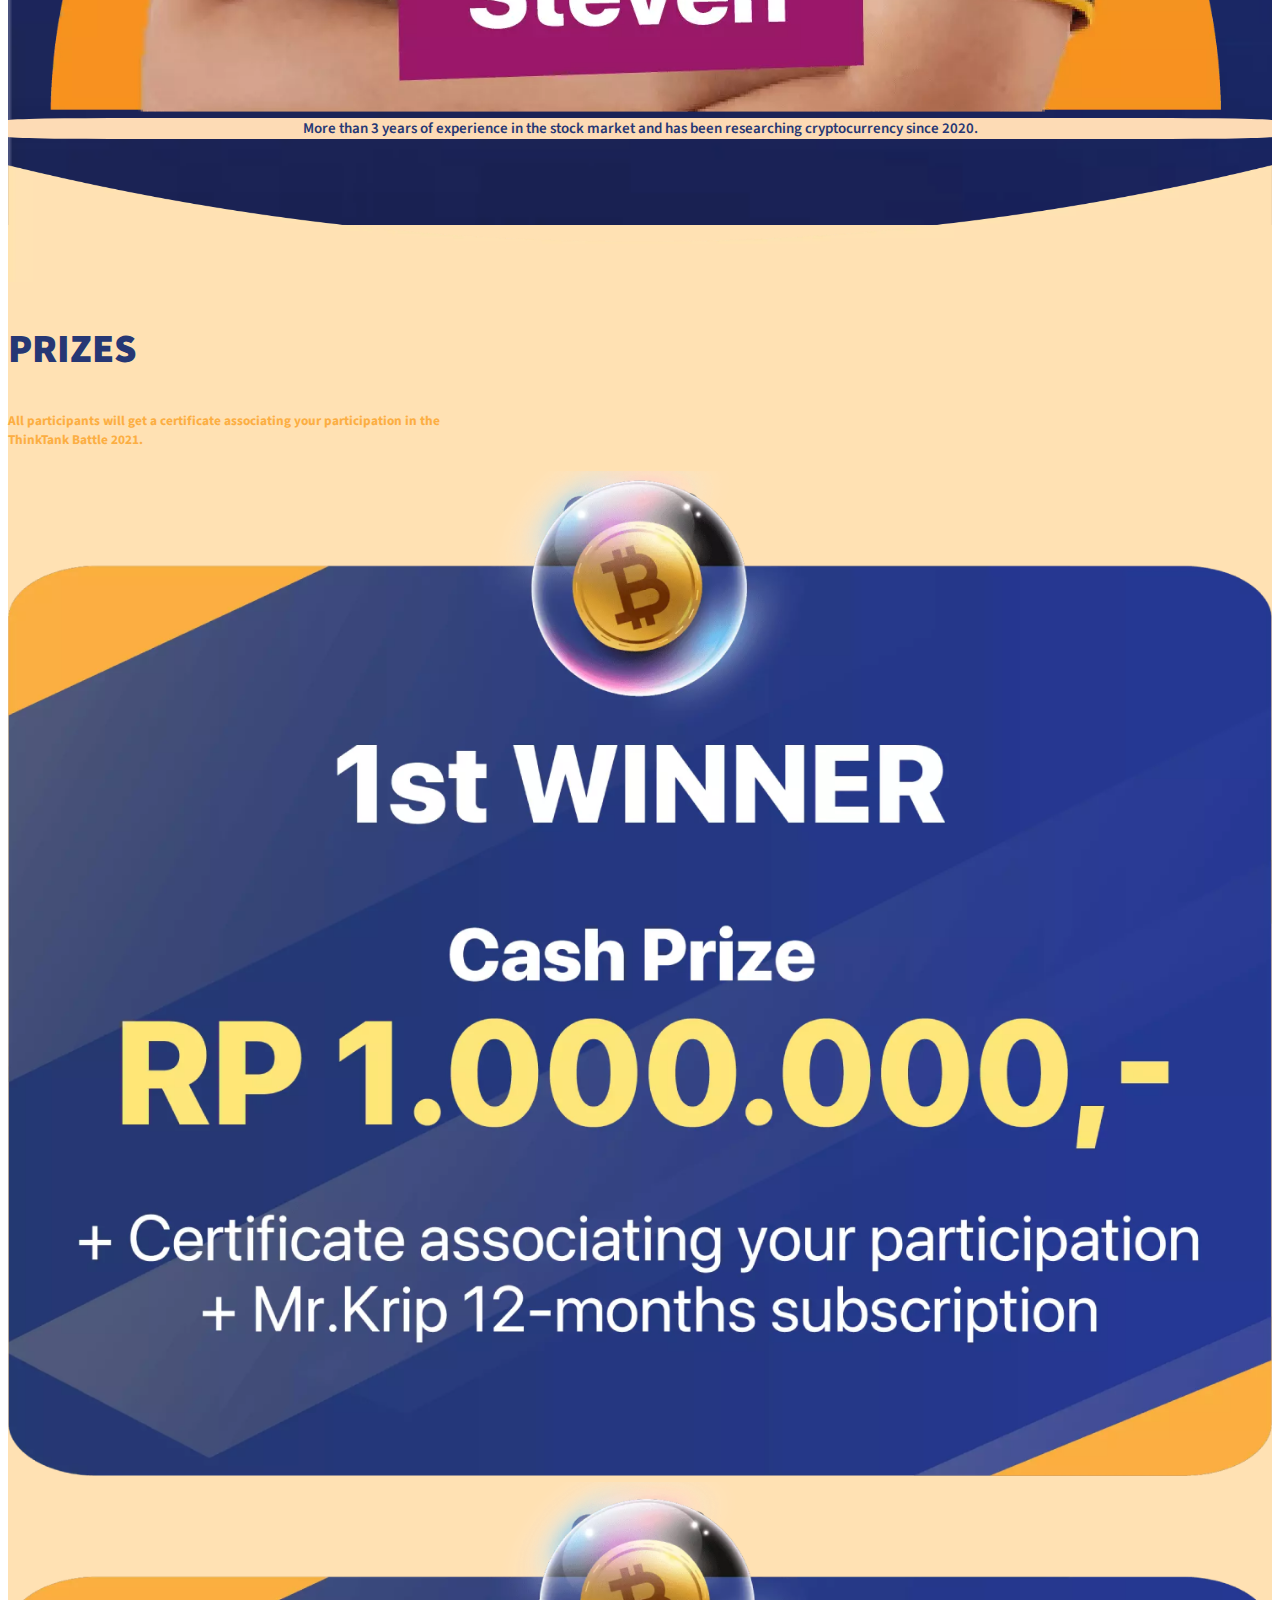
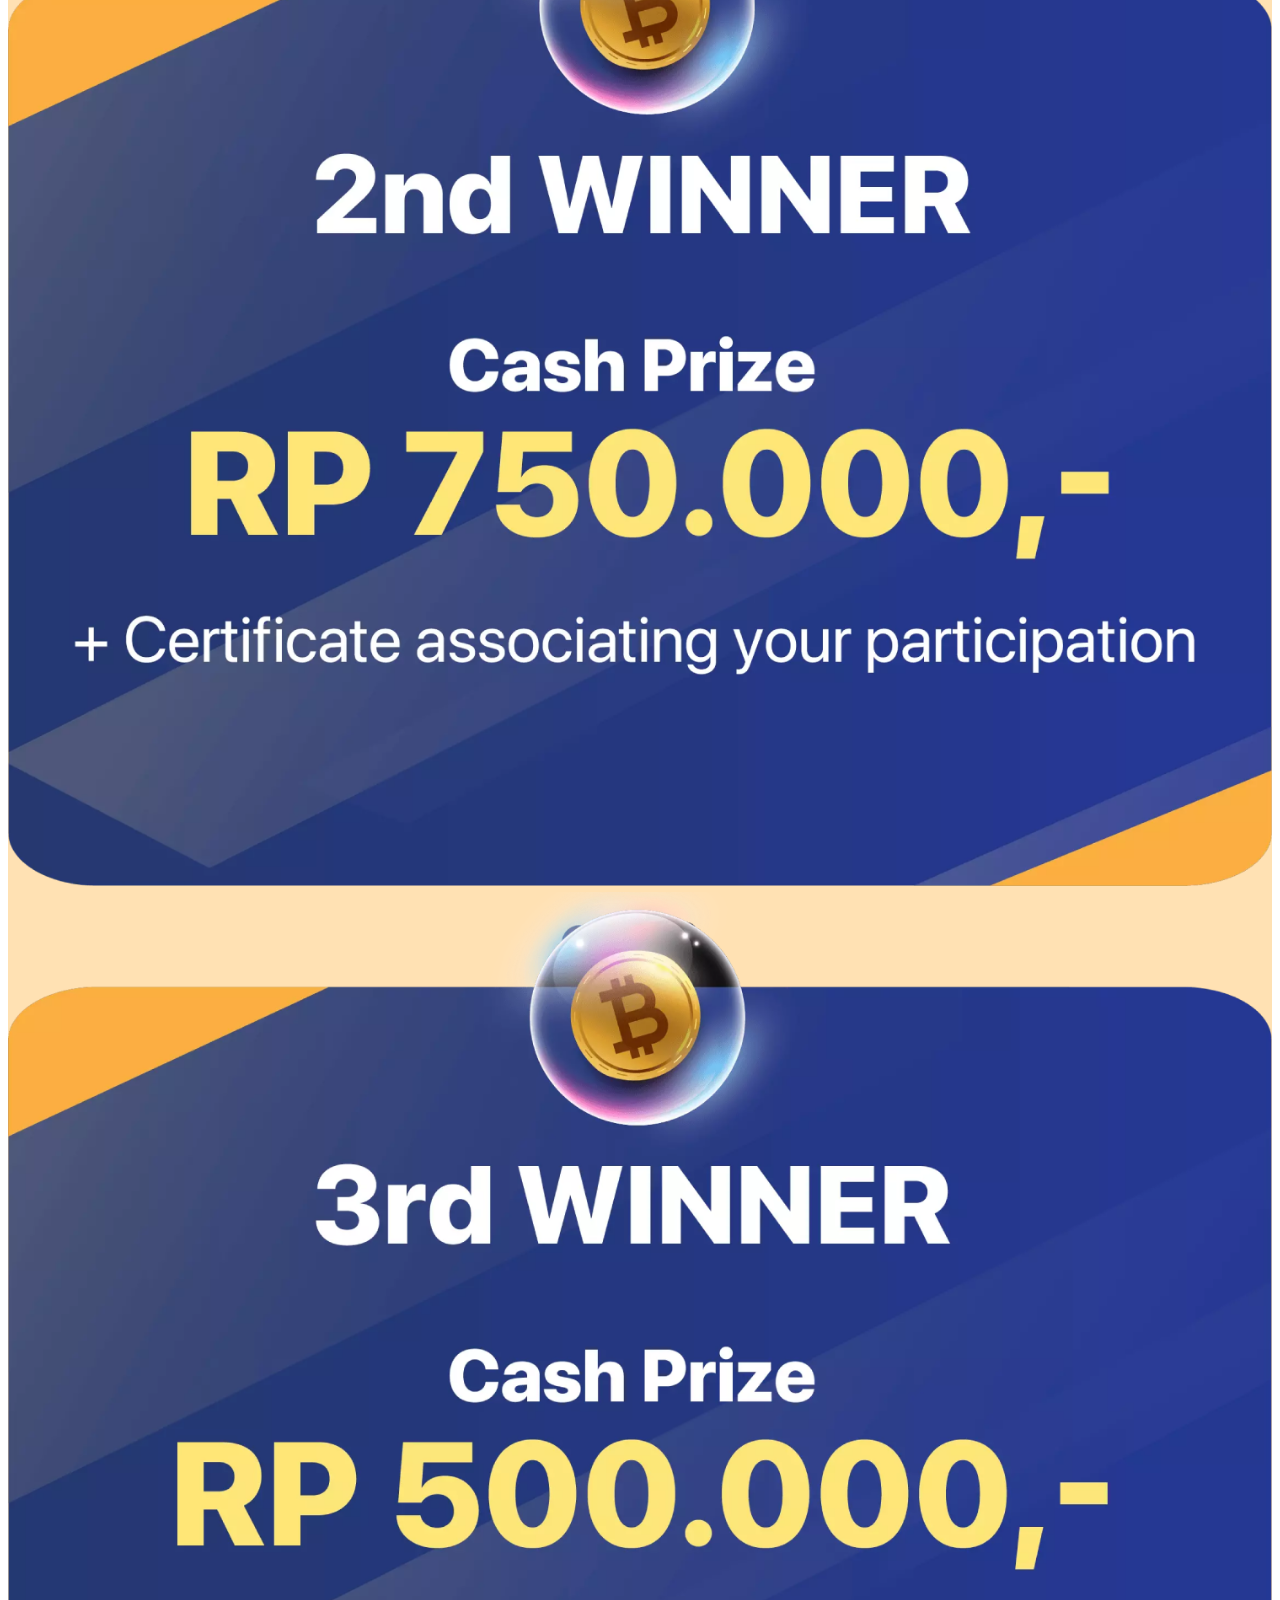
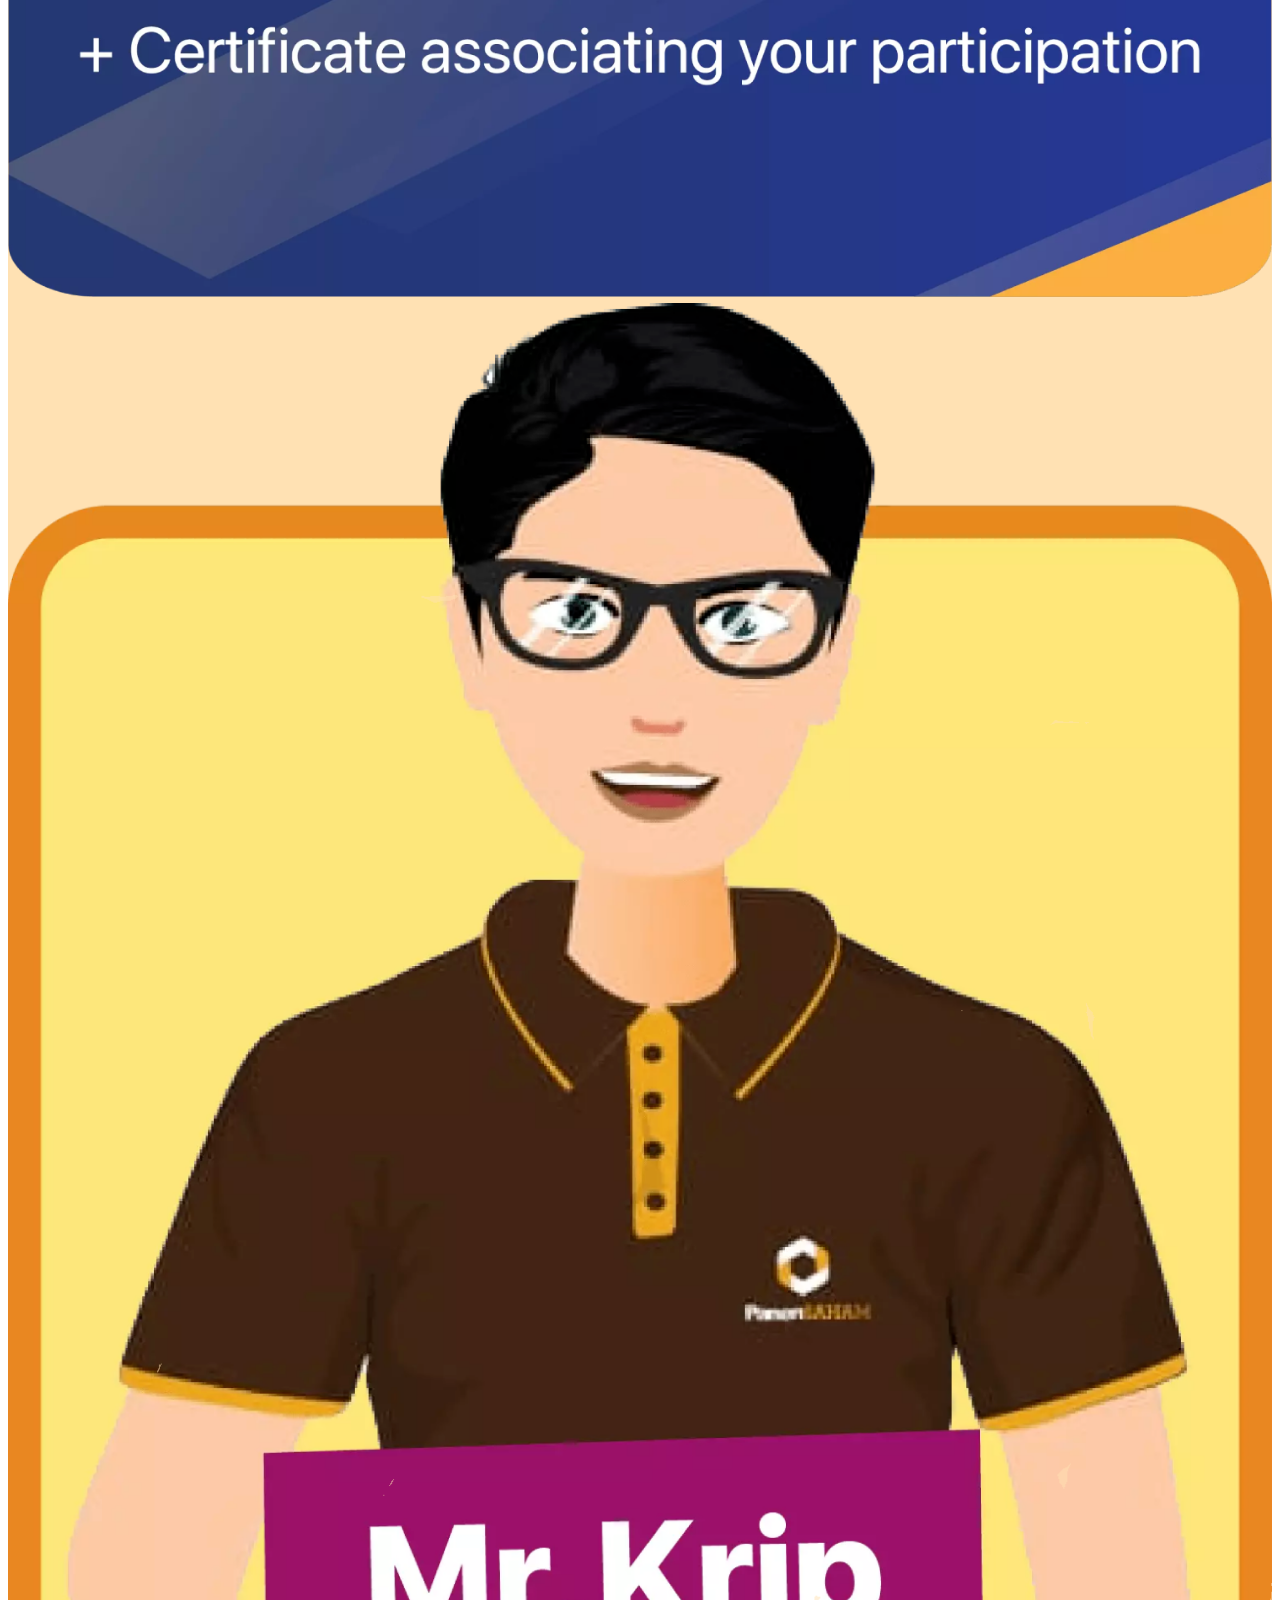
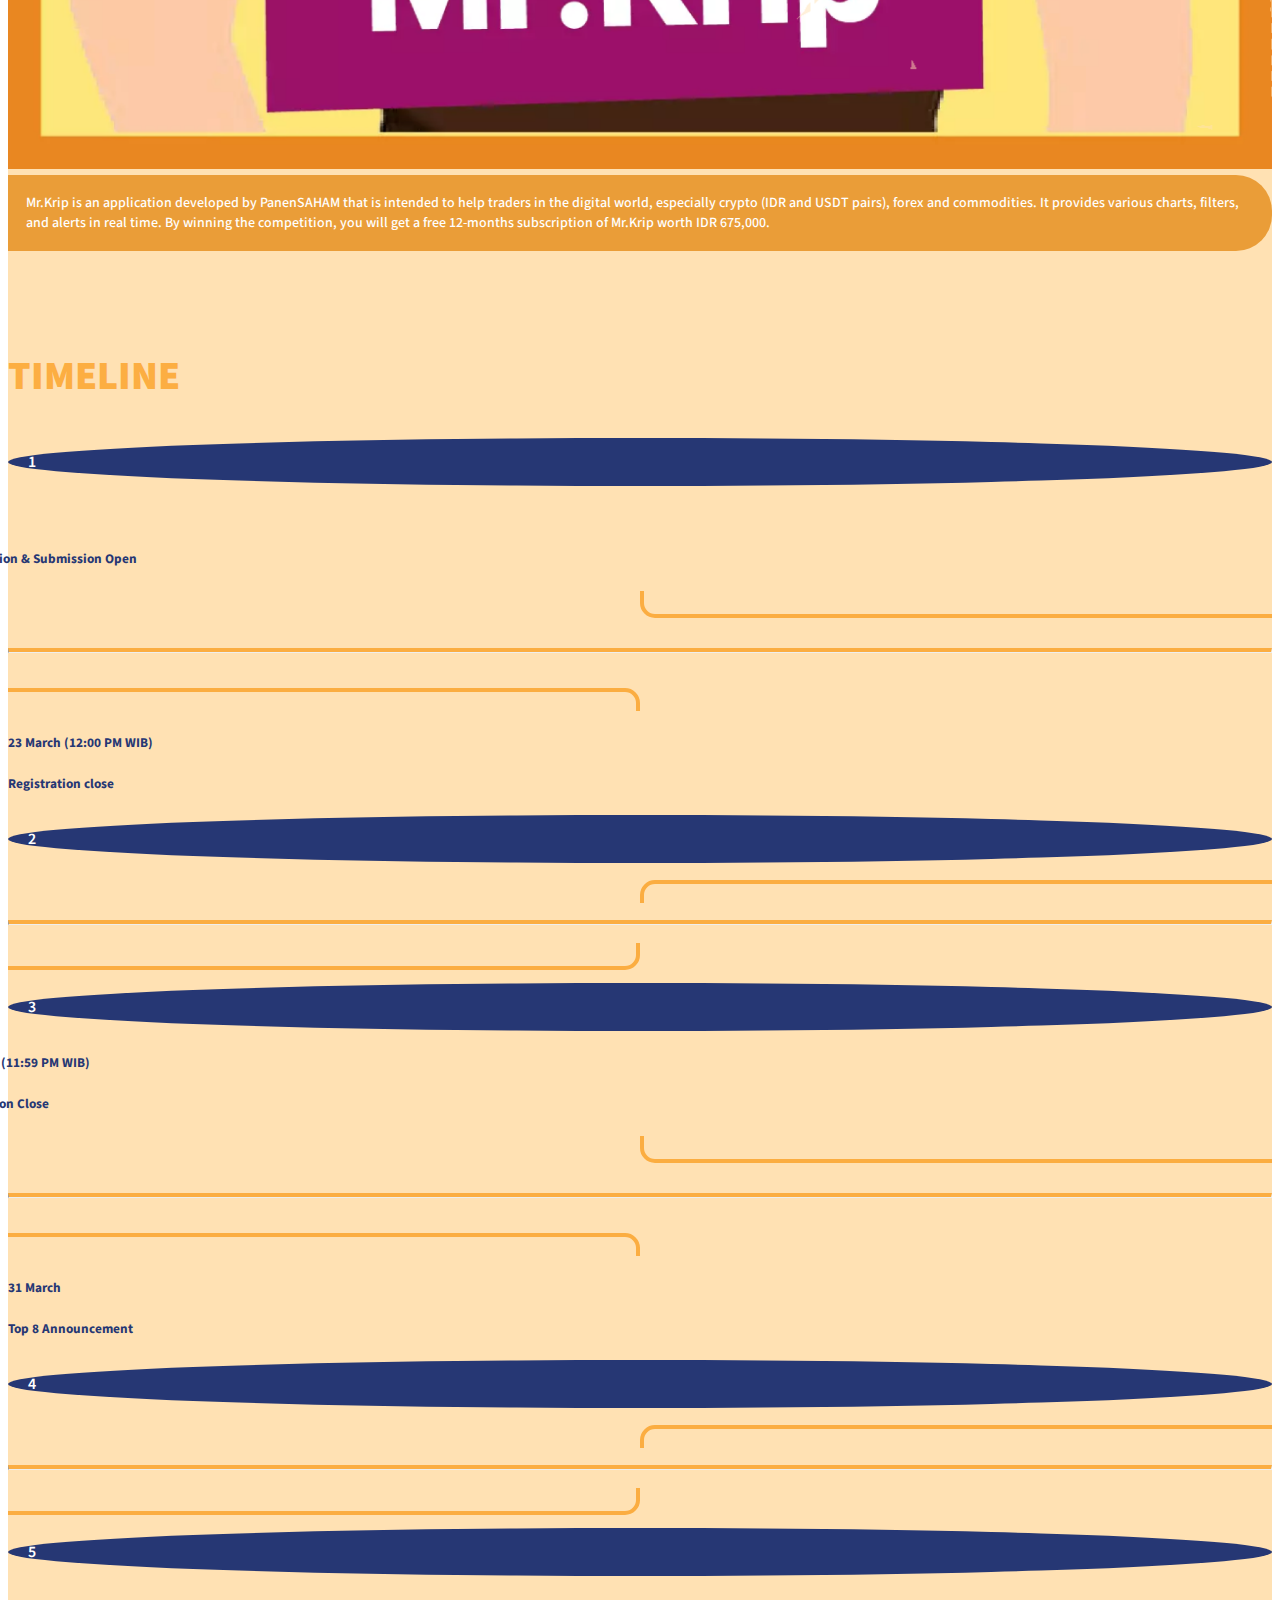
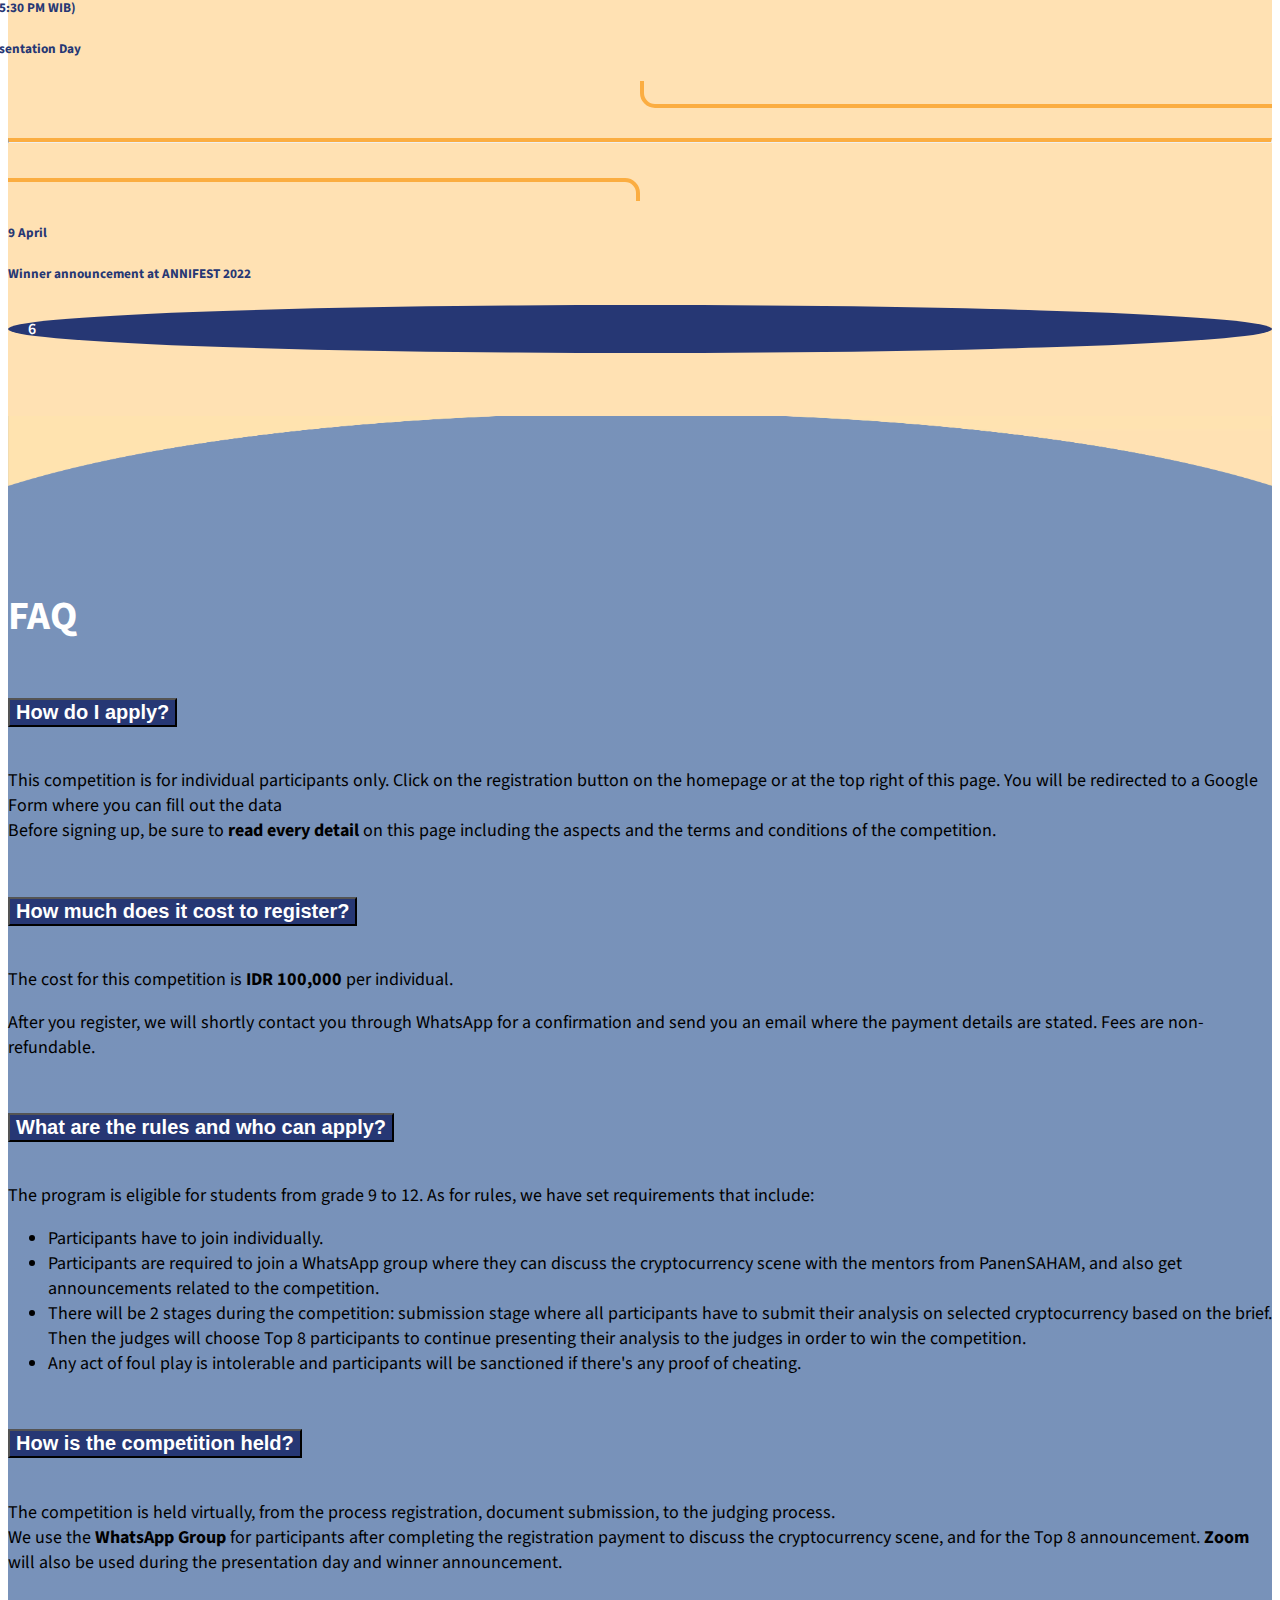
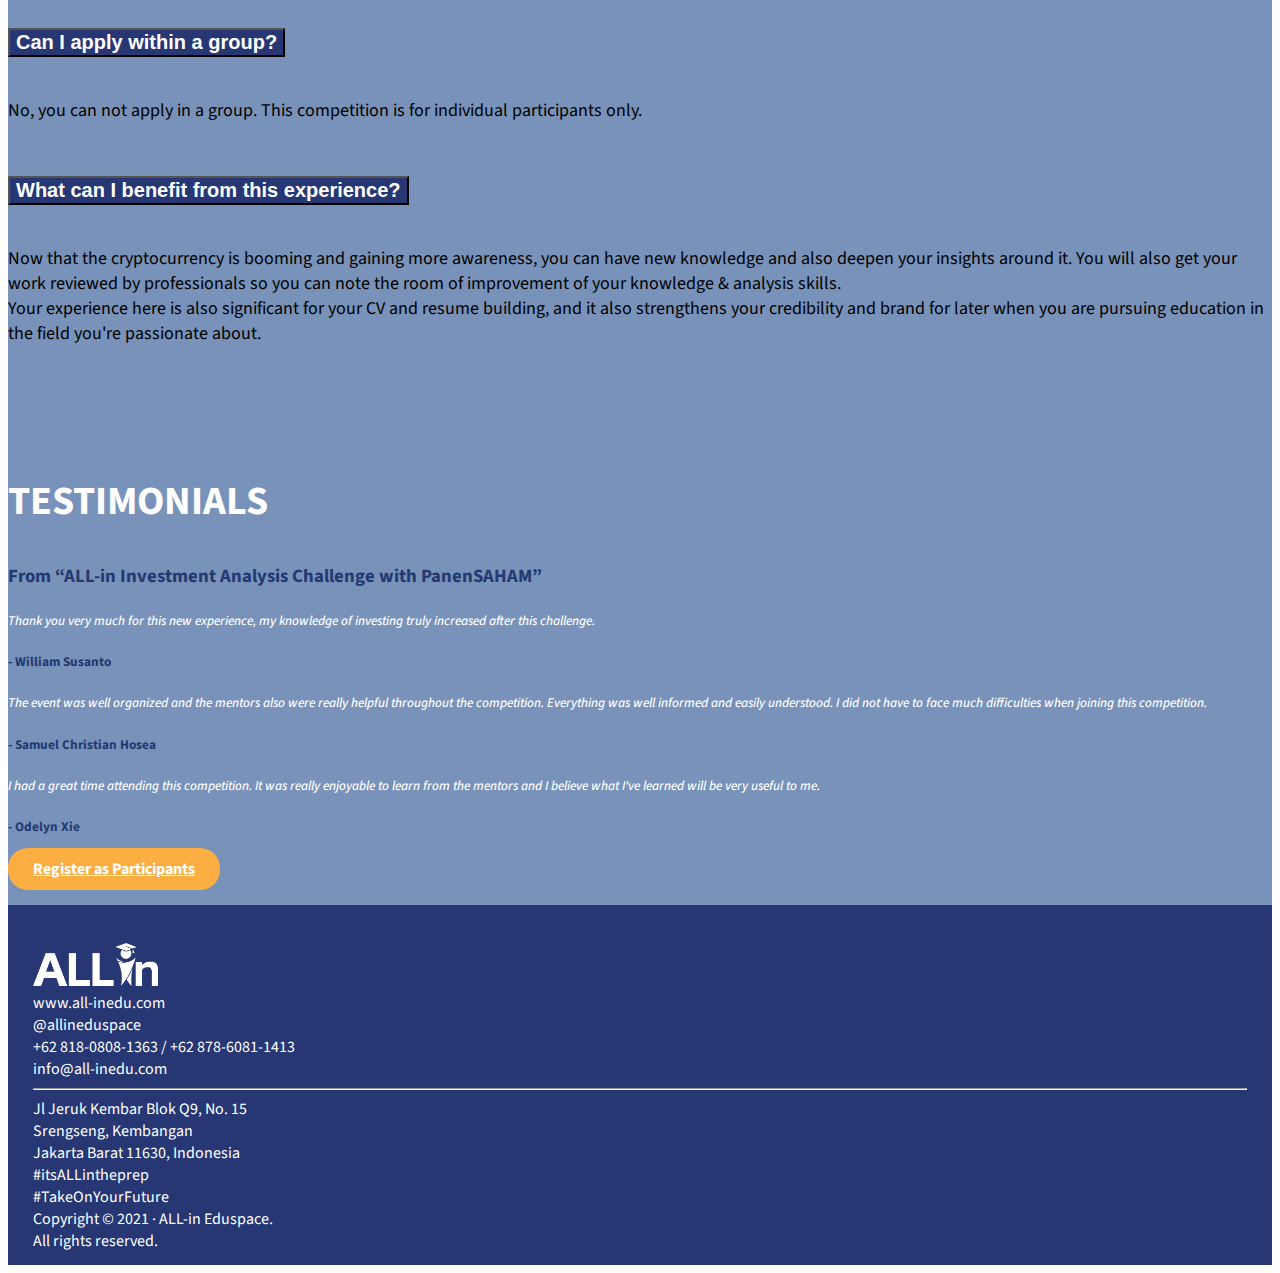
==== commit 27f861e5: "1 Maret Hampir" ====
--- a/index.html
+++ b/index.html
@@ -356,7 +356,7 @@
             }
 
             .btn-reg {
-                background: #263774;
+                background: #ea9d38;
                 margin-bottom: 20px !important;
             }
 
@@ -458,7 +458,7 @@
                 </div>
                 
                 <ul class="navbar-nav me-auto mb-2 mb-lg-0">
-                    <li class="nav-item">
+                    <li class="nav-item mr-2">
                         <a class="nav-link" id="regFake" href="https://bit.ly/allincompetition2021-registration">Register</a>
                     </li>
                     <li class="nav-item">
@@ -466,12 +466,12 @@
                     </li>
                 </ul>
                 
-                <div class="d-md-flex btn-reg">
+                <div class="d-md-flex btn-reg mr-2">
                     <a href="https://bit.ly/allincompetition2021-registration" target="_blank"
                         class="btn btn-warning d-md-none" id="regBtn">Register
                     </a>
                 </div>
-                <div class="d-md-flex btn-reg ms-2">
+                <div class="d-md-flex btn-reg">
                     <a href="https://bit.ly/allincompetition2021-registration" target="_blank"
                         class="btn btn-warning d-md-none" id="subBtn">Submit Analysis
                     </a>
@@ -505,12 +505,22 @@
                         </p>
                     </h5>
                     <img src="assets/img/crypto/Sticker.webp" class="eligibility">
-                    <a href="https://bit.ly/allincompetition2021-registration" target="_blank"
-                        class="btn btn-warning">Register as Participants
-                    </a>
-                    <a href="https://bit.ly/allincompetition2021-registration" target="_blank"
-                        class="btn btn-warning ms-2">See our Timeline
-                    </a>
+                    <div class="row col-md-10">
+                        <div class="col-md-5 mb-2">
+                            <a href="https://bit.ly/allincompetition2021-registration" target="_blank" class="btn btn-warning mr-2">
+                                Register as Participants
+                            </a>
+                        </div>
+
+                        <div class="col-md-5">
+                            <a href="https://bit.ly/allincompetition2021-registration" target="_blank" class="btn btn-warning">
+                                See our Timeline
+                            </a>
+                        </div>
+                        
+                    
+                    </div>
+                   
                     
                     <!-- <div class="mt-4">
                         <img src="assets/img/logo all-in .webp" width="20%" class="pe-3">
@@ -1216,7 +1226,7 @@
                 $('#subBtn').removeClass('d-md-none')
                 $('#regFake').hide();
                 $('#regFake1').hide();
-                $('.nav-item a').css('color', '#232629 !important');
+                $('.nav-item .nav-link').css('color', '#232629 !important');
             } else {
                 $('#register').find('.stiky-allin').fadeOut('fast')
                 $('#nav').removeClass('bg-navbar2 shadow')
@@ -1225,7 +1235,8 @@
                 $('#subBtn').addClass('d-md-none')
                 $('#regFake').show();
                 $('#regFake1').show()
-                $('.nav-item a').css('color', '#FFFFFF ');
+                // $('.nav-item a').css('color', '#FFFFFF');
+                $('.nav-item .nav-link').css('color', '#232629 !important');
                 // $('#regFake').removeClass('active')
                 // $('#regFake1').removeClass('active')
             }
